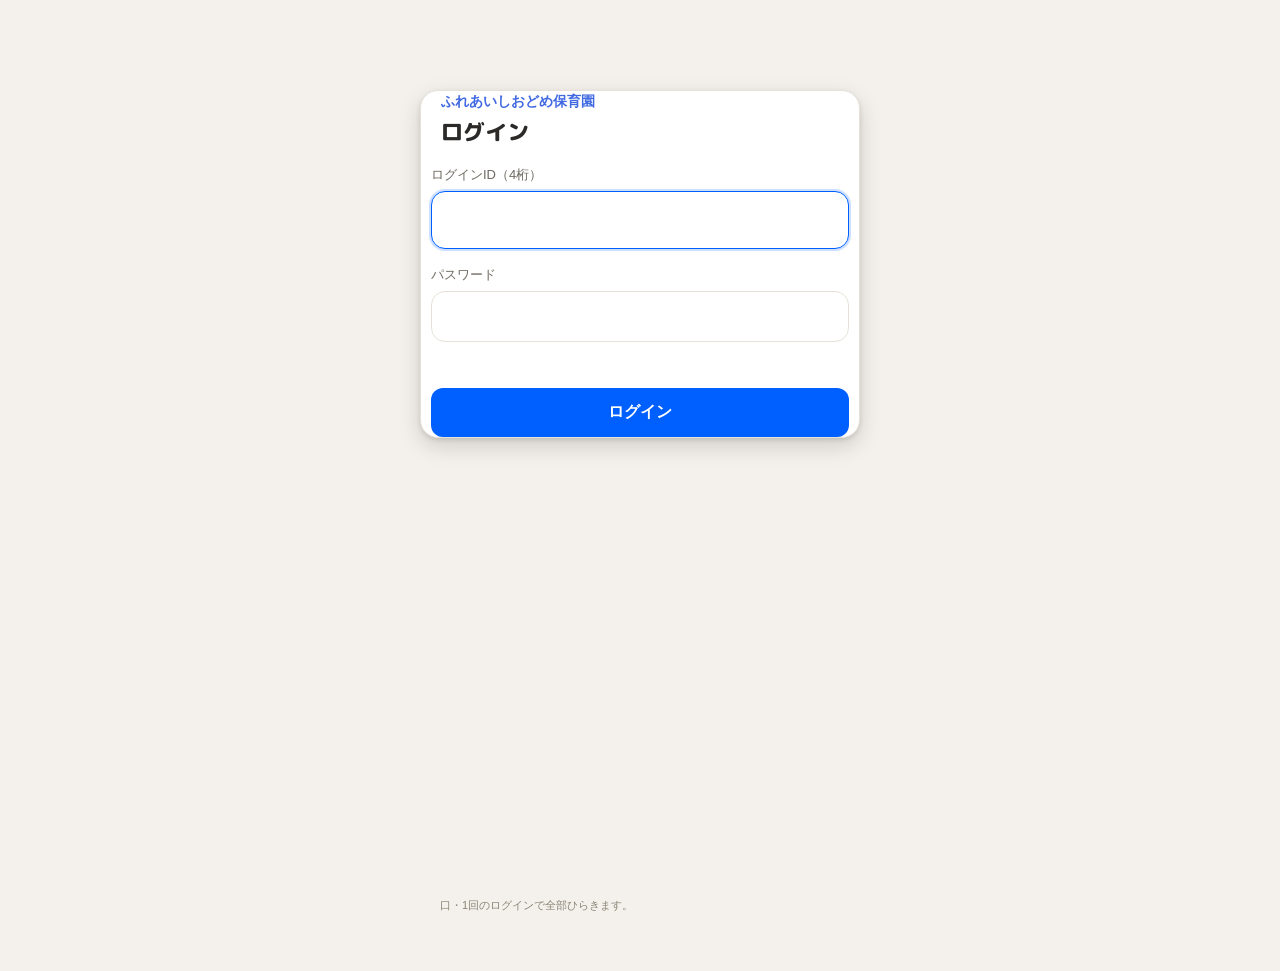
==== index.html @ f5407fd1 "ANSHIN KUN本番を11/10の状態に戻し、しおどめの葉・AIメンタルカウンセリングは試作版（shisaku.html）へ移す Co-Authored-By: Claude Opus 5.5 <" ====
<!doctype html>
<html lang="ja">
<head>
<meta charset="utf-8">
<meta name="viewport" content="width=device-width, initial-scale=1, viewport-fit=cover">
<title>職員ダッシュボード｜しおどめグループ</title>
<!-- ホーム画面アイコン「ANSHIN KUN」（2026-10-28）。manifestは使わない（?garden= 付きのURLのまま追加されるように） -->
<link rel="apple-touch-icon" href="icons/apple-touch-icon.png">
<link rel="icon" type="image/png" sizes="192x192" href="icons/icon-192.png">
<link rel="icon" type="image/png" sizes="32x32" href="icons/favicon-32.png">
<meta name="apple-mobile-web-app-title" content="ANSHIN KUN">
<meta name="application-name" content="ANSHIN KUN">
<!-- 通知・アイコンの未読数（2026-11-01）：共通版と同じ push-client.js。ふれあい（S09）は PUSH_GARDENS に入れるまで動かない -->
<script src="https://kimkat01.github.io/staff-dashboard/gardens.js"></script>
<script src="https://kimkat01.github.io/staff-dashboard/push-client.js"></script>
<script>try{ if(window.ShiodomePush && typeof findGarden==='function') ShiodomePush.head(findGarden('fureai_shiodome'), 'manifests/'); }catch(e){}</script>
<link rel="preconnect" href="https://fonts.googleapis.com">
<link rel="preconnect" href="https://fonts.gstatic.com" crossorigin>
<link href="https://fonts.googleapis.com/css2?family=Audiowide&family=M+PLUS+Rounded+1c:wght@500;700;800&display=swap" rel="stylesheet">
<style>
:root{
  --ink:#2b2a28; --ink-soft:#6f6a62; --line:#e7e2d9; --paper:#f4f1ec; --card:#ffffff;
  --brand:#1f7a6b; --brand-soft:#e2f0ec;
  --brand-blue:#4169e2; --brand-blue-d:#3355c6;
  --early:#e0863a; --early-bg:#fbe9d2; --early-ink:#8f5311;
  --mid:#2e9384;   --mid-bg:#d9efe9;   --mid-ink:#1b5c53;
  --late:#6a73c2;  --late-bg:#e3e4f6;  --late-ink:#3c4590;
  --train:#7c8698; --train-bg:#e7e9ed; --train-ink:#4b5462;
  --leave:#d1738c; --leave-bg:#f7e0e7; --leave-ink:#95394f;
  --off:#b8b0a3;   --off-bg:#efece5;   --off-ink:#8c8477;
  --gold:#c69a3e;  --gold-bg:#f4ead0;  --gold-ink:#856019;
  --sky:#3aa0e0;   --sky-bg:#cae9fb;   --sky-ink:#1c6ea3;
  --lav:#6a73c2;   --lav-bg:#d3defe;   --lav-ink:#3c4590;
  --sun:#c99a1f;   --sun-bg:#fef0c3;   --sun-ink:#8a6a10;
  --red:#d0574f;   --red-bg:#f7ddd8;   --red-ink:#8f322c;
  --shadow:0 2px 4px rgba(0,0,0,.10),0 8px 22px rgba(0,0,0,.15);
}
*{box-sizing:border-box}
html,body{margin:0}
body{font-family:"Hiragino Kaku Gothic ProN","Hiragino Sans","Yu Gothic",YuGothic,"Noto Sans JP",sans-serif;
  color:var(--ink);background:var(--paper);-webkit-font-smoothing:antialiased;line-height:1.55;}
.round{font-family:"M PLUS Rounded 1c",sans-serif;}
.wrap{max-width:440px;margin:0 auto;min-height:100vh;background:var(--paper);padding:0 0 40px;position:relative;}

header.topbar{position:sticky;top:0;z-index:20;background:#2A8CF4;color:#fff;
  display:flex;align-items:center;gap:10px;
  padding:calc(env(safe-area-inset-top,0px) + 15px) 16px 15px;}
.tb-title{flex:1;min-width:0;font-size:19px;font-weight:800;color:#fff;letter-spacing:.01em;
  white-space:nowrap;overflow:hidden;text-overflow:ellipsis;}
/* HOMEタイトルのロゴ「ANSHIN KUN」（Audiowide、2026-10-28）
   ・ANSHINを大きく、KUNを小さく、キャラクターの足元に文字の下端をそろえる */
.brand-logo{font-family:"Audiowide",sans-serif;font-weight:400;font-size:24px;letter-spacing:.02em;
  line-height:1;white-space:nowrap;display:block;position:relative;top:4px;}
#brandtxt:has(.brand-logo){align-self:stretch;display:flex;align-items:flex-end;overflow:visible;}
.brand-logo small{font-size:.62em;letter-spacing:.04em;margin-left:.06em;}

.tb-mascot{height:38px;width:auto;flex:0 0 auto;display:block;}
.tb-home{flex:0 0 auto;display:none;align-items:center;gap:5px;border:1.5px solid rgba(255,255,255,.8);
  background:transparent;color:#fff;font-size:12.5px;font-weight:800;padding:6px 12px 6px 9px;
  border-radius:999px;cursor:pointer;font-family:inherit;white-space:nowrap;}
.tb-home.on{display:inline-flex}
.tb-home:active{background:rgba(255,255,255,.16)}
.tb-home svg{width:16px;height:16px;flex:0 0 auto;}

.userbar{display:flex;align-items:center;gap:12px;width:100%;
  background:var(--card);border:0;border-bottom:1px solid var(--line);
  padding:13px 16px;cursor:pointer;text-align:left;box-shadow:0 2px 8px rgba(40,34,20,.04);}
.userbar .ub-av{width:44px;height:44px;border-radius:50%;background:var(--brand-blue);color:#fff;
  display:grid;place-items:center;font-weight:800;font-size:18px;flex:0 0 auto;}
.userbar .ub-who{flex:1;min-width:0}
.userbar .ub-n{font-size:17px;font-weight:800;line-height:1.2;}
.userbar .ub-p{font-size:11.5px;color:var(--ink-soft);margin-top:3px;font-variant-numeric:tabular-nums;}
.userbar .ub-chev{color:var(--off-ink);font-size:15px;flex:0 0 auto;}

main{padding:16px}

/* ---------- HOME ---------- */
.greet{margin:2px 2px 2px;}
.greet .hi{font-size:22px;font-weight:800;letter-spacing:.01em;}
.greet .sub{font-size:12.5px;color:var(--ink-soft);margin-top:1px;}
.todaycard{margin-top:12px;background:var(--card);border:1px solid var(--line);border-radius:16px;
  padding:12px 14px;box-shadow:var(--shadow);display:flex;align-items:center;gap:12px;cursor:pointer;}
.todaycard .tc-l{flex:1;min-width:0}
.todaycard .tc-k{font-size:11px;color:var(--ink-soft);font-weight:700}
.todaycard .tc-v{font-size:16px;font-weight:800;margin-top:1px}
.todaycard .tc-v .tm{font-size:12.5px;color:var(--ink-soft);font-weight:700;margin-left:6px;font-variant-numeric:tabular-nums}
.todaycard .tag{font-size:11px;font-weight:800;padding:4px 9px;border-radius:999px;white-space:nowrap}
.todaycard .go{color:var(--ink-soft);font-size:13px}
.todaycard .ev{font-size:11px;color:#155e51;font-weight:700;margin-top:3px}

.sec-label{font-size:11.5px;font-weight:800;color:var(--ink-soft);letter-spacing:.06em;margin:22px 2px 11px;}
.home-date-row{display:flex;align-items:center;justify-content:space-between;gap:10px;}
.home-links{display:flex;align-items:flex-start;gap:10px;}
.home-link{display:flex;flex-direction:column;align-items:center;gap:3px;text-decoration:none;cursor:pointer;-webkit-tap-highlight-color:transparent;}
.home-link .hl-ic{width:40px;height:40px;border-radius:10px;display:block;overflow:hidden;box-shadow:0 1px 4px rgba(0,0,0,.14);}
.home-link .hl-ic img{width:100%;height:100%;display:block;}
.home-link .hl-tx{font-size:10px;font-weight:800;color:var(--ink-soft);letter-spacing:0;line-height:1;}
.home-link:active .hl-ic{transform:scale(.94);}
.home-notice{margin:0 2px 14px;font-size:12.5px;font-weight:800;background:var(--brand-soft);color:#155e51;border-radius:10px;padding:9px 12px;}
#screen-omeyasu .oinfo{border:1px solid #dfe6f5;background:#f4f7ff;margin-bottom:14px;}
#screen-omeyasu .oinfo .oilead{font-size:14px;font-weight:800;color:var(--brand-blue);margin-bottom:6px;}
#screen-omeyasu .oinfo .oibody{font-size:13px;line-height:1.8;font-weight:700;color:var(--ink);white-space:pre-wrap;}
.home-date{font-size:19px;font-weight:800;color:var(--ink);letter-spacing:.01em;}
.grid{display:flex;flex-wrap:wrap;gap:11px;}
.tile{background:transparent;border:0;border-radius:18px;padding:0;
  box-shadow:var(--shadow);cursor:pointer;text-align:left;display:block;
  font-family:inherit;min-height:118px;transition:transform .12s ease;position:relative;
  width:calc(50% - 6px);}
.tile:active{transform:scale(.975)}
/* カード右上の点滅バッジ（2026-10-23：お知らせ=NEW、ドメボット=Update）。消すときは MENU の badge を外す */
.tile .flag.flag-blink{color:#fff;background:#e53935;font-size:10px;letter-spacing:.03em;animation:tbBlink 1.2s ease-in-out infinite;}
@keyframes tbBlink{0%,100%{opacity:1}50%{opacity:.25}}
@media (prefers-reduced-motion:reduce){.tile .flag.flag-blink{animation:none}}
.tile .tileclip{display:flex;flex-direction:column;width:100%;height:100%;
  border-radius:18px;overflow:hidden;background:var(--card);}
.tile .ictop{width:100%;height:82px;display:flex;align-items:center;justify-content:flex-start;padding-left:15px;flex:0 0 auto;}
.tile .ic{width:42px;height:42px;border-radius:13px;display:grid;place-items:center;}
.tile .ic.i-img{background:transparent}
.tile .ic img{width:40px;height:40px;object-fit:contain;}
.tile .ictop .ic.i-img{width:auto;height:auto;background:transparent}
.tile .ictop .ic.i-img img{width:65px;height:65px;object-fit:contain;}
.tile .ictop .ic.i-img.ic-lg{margin-left:-10px;}
.tile .ictop .ic.i-img.ic-lg img{width:78px;height:78px;object-fit:contain;}
.tile .ic svg{width:22px;height:22px;stroke-width:2;fill:none;stroke:currentColor;
  stroke-linecap:round;stroke-linejoin:round;}
.tile .tbody{padding:11px 13px 13px;display:flex;flex-direction:column;gap:9px;flex:1;}
.tile .tt{font-size:15px;font-weight:800;line-height:1.25;}
.tile .ds{font-size:11.5px;color:rgba(0,0,0,1);line-height:1.4;margin-top:-3px;}
.tile .flag{position:absolute;top:11px;right:11px;font-size:9.5px;font-weight:800;color:var(--brand);
  background:var(--brand-soft);padding:3px 7px;border-radius:999px;z-index:1;}
.tile .flag.flag-anpi{color:#fff;background:var(--red);}
.tile .flag.flag-pulse{color:#fff;background:var(--red);animation:omFlagPulse 1.3s ease-in-out infinite;}
@keyframes omFlagPulse{0%,100%{opacity:1;}50%{opacity:.35;}}

/* 安否確認：一番下・横2枚分の幅（薄型・横長） */
.tile-wide{width:100%;min-height:0;}
.tile-wide .tileclip{flex-direction:row;align-items:center;gap:14px;padding:14px 16px;}
.tile-wide .ictop{width:auto;height:auto;padding-left:0;flex:0 0 auto;}
.tile .ic.ic-anpi{width:auto;height:auto;background:transparent;border-radius:0;margin-left:-2px;}
.tile .ic.ic-anpi svg{width:56px;height:56px;stroke-width:1.8;}
.tile-wide .ic.ic-anpi svg{width:44px;height:44px;}
.tile-wide .tbody{padding:0;flex:1;gap:3px;}
.tile-wide .tt{font-size:16px;}
.tile-wide .ds{font-size:11.5px;margin-top:0;}
.tile-wide .wide-status{flex:0 0 auto;display:flex;align-items:center;gap:8px;}
.tile-wide .wide-chip{font-size:11px;font-weight:800;padding:4px 11px;border-radius:999px;white-space:nowrap;}
.tile-wide .wide-chip.on{background:var(--red-bg);color:var(--red-ink);}
.tile-wide .wide-chip.off{background:var(--off-bg);color:var(--off-ink);}
.tile-wide .wide-go{font-size:17px;color:var(--off-ink);line-height:1;}
.i-mid{background:var(--mid-bg);color:var(--mid)} .i-early{background:var(--early-bg);color:var(--early)}
.i-late{background:var(--late-bg);color:var(--late)} .i-brand{background:var(--brand-soft);color:var(--brand)}
.i-slate{background:var(--train-bg);color:var(--train)} .i-rose{background:var(--leave-bg);color:var(--leave)}
.i-gold{background:var(--gold-bg);color:var(--gold)}
.i-sky{background:var(--sky-bg);color:var(--sky)} .i-lav{background:var(--lav-bg);color:var(--lav)}
.i-sun{background:var(--sun-bg);color:var(--sun)}
.i-pink{background:#fce6ee;color:#c2557a} /* となりの保育室（薄いピンク） */
.i-red{background:var(--red-bg);color:var(--red)}
.i-red-soft{background:#f0d9d6;color:#a9685f}
.i-gray-soft{background:#e6e9ed;color:#767f8c}

/* 災害報告／コーポレートブック：最下段・控えめな2分割コンパクト行
   （滅多に使わないため、通常タイルより天地を大きく圧縮し、彩度も落としている） */
.tile-compact{min-height:0;}
.tile-compact .tileclip{flex-direction:row;align-items:center;gap:10px;padding:12px 13px;}
.tile-compact .ictop{width:auto;height:auto;padding-left:0;flex:0 0 auto;}
.tile-compact .ic{width:30px;height:30px;border-radius:10px;}
.tile-compact .ic svg{width:16px;height:16px;stroke-width:2;}
.tile-compact .tbody{padding:0;gap:0;flex:1;min-width:0;}
.tile-compact .tt{font-size:13px;line-height:1.3;}
.tile-compact .ds{display:none;}
.tile-compact .ictop .ic.i-img{width:30px;height:30px;}
.tile-compact .ictop .ic.i-img img{width:30px;height:30px;}

.soon{margin-top:20px;background:transparent;border:1px dashed var(--line);border-radius:16px;padding:13px 14px;}
.soon .k{font-size:11px;font-weight:800;color:var(--brand);}
.soon .v{font-size:12px;color:var(--ink-soft);margin-top:3px;line-height:1.5}

.foot{margin:22px 4px 0;font-size:11px;color:var(--off-ink);line-height:1.7;}
.foot b{color:var(--ink-soft)}

/* ---------- SHIFT (from prototype) ---------- */
.seg{display:flex;gap:4px;margin:0 0 4px;background:#eae6de;border-radius:13px;padding:4px;}
.seg button{flex:1;border:0;background:transparent;padding:9px 0;border-radius:10px;font-size:13.5px;
  font-weight:700;color:var(--ink-soft);cursor:pointer;font-family:inherit;}
.seg button.on{background:var(--card);color:var(--ink);box-shadow:var(--shadow);}
.sh-label{font-size:11.5px;font-weight:800;color:var(--ink-soft);letter-spacing:.06em;margin:22px 2px 9px;}
.today2{background:var(--card);border:1px solid var(--line);border-radius:20px;padding:16px 16px 14px;box-shadow:var(--shadow);margin-top:14px;}
.today2 .eyebrow{display:flex;align-items:center;justify-content:space-between;margin-bottom:4px;}
.today2 .date{font-size:13px;color:var(--ink-soft);font-weight:700;}
.today2 .dot{font-size:11px;font-weight:800;padding:3px 9px;border-radius:999px;}
.today2 .hl-row{display:flex;align-items:baseline;gap:9px;margin:1px 0 8px;}
.today2 .headline{font-size:24px;font-weight:800;margin:0;line-height:1;}
.today2 .time{font-size:13.5px;color:var(--ink-soft);font-weight:700;font-variant-numeric:tabular-nums;margin:0;}
.today2 .ev{margin-top:10px;font-size:12.5px;background:var(--brand-soft);color:#155e51;border-radius:10px;padding:7px 10px;font-weight:700;}
.today2 .kp-wrap{padding-top:8px;border-top:1px solid var(--line);display:flex;flex-direction:column;gap:6px;margin-top:8px;}
.today2 .kp-row{display:flex;align-items:center;justify-content:space-between;}
.today2 .kp-label{display:flex;align-items:center;gap:5px;font-size:12px;color:var(--ink);font-weight:700;}
.today2 .kp-btn{display:flex;align-items:center;gap:6px;border:1px solid var(--line);border-radius:999px;padding:3px 5px 3px 10px;background:#fff;font-family:inherit;cursor:pointer;}
.today2 .kp-btn .kp-txt{font-size:11.5px;font-weight:800;color:var(--off-ink);}
.today2 .kp-btn.on .kp-txt{color:var(--mid-ink);}
.today2 .kp-track{position:relative;width:30px;height:17px;border-radius:999px;background:var(--off-bg);transition:background .15s;}
.today2 .kp-btn.on .kp-track{background:var(--mid);}
.today2 .kp-dot{position:absolute;top:1.5px;left:1.5px;width:14px;height:14px;border-radius:50%;background:#fff;box-shadow:0 1px 2px rgba(0,0,0,.25);transition:left .15s;}
.today2 .kp-btn.on .kp-dot{left:14.5px;}
.today2 .kp-note{font-size:11px;color:var(--ink-soft);min-height:14px;margin-top:2px;}
.track{margin-top:14px}
.track .scale{display:flex;justify-content:space-between;font-size:10px;color:var(--off-ink);margin-bottom:4px;font-variant-numeric:tabular-nums;}
.track .rail{position:relative;height:10px;border-radius:999px;background:linear-gradient(90deg,#fbe9d2,#d9efe9 46%,#e3e4f6);}
.track .span{position:absolute;top:0;height:10px;border-radius:999px;opacity:.95;}
.track .cap{font-size:10.5px;color:var(--off-ink);margin-top:5px;text-align:center;}
.week{display:flex;flex-direction:column;gap:7px;}
.day{display:flex;align-items:center;gap:12px;background:var(--card);border:1px solid var(--line);border-radius:14px;padding:10px 13px;box-shadow:var(--shadow);}
.day.now{border-color:var(--brand);box-shadow:0 0 0 2px var(--brand-soft),var(--shadow);}
.day.out{opacity:.5;background:transparent;box-shadow:none;border-style:dashed;}
.day .dcol{width:44px;flex:0 0 auto;text-align:center;}
.day .dcol .d{font-size:18px;font-weight:800;line-height:1.1;}
.day .dcol .w{font-size:10.5px;color:var(--ink-soft);font-weight:700;}
.day .dcol .w.sat{color:#3d7fb0}.day .dcol .w.sun{color:#c46}
.badge{flex:1;min-width:0;display:flex;align-items:center;gap:8px;}
.pill{font-size:12.5px;font-weight:800;padding:5px 10px;border-radius:9px;white-space:nowrap;}
.badge .tm{font-size:12px;color:var(--ink-soft);font-weight:700;font-variant-numeric:tabular-nums;}
.ev2{font-size:10px;color:var(--brand);font-weight:700;margin-top:2px;}
.mutedrow{font-size:12px;color:var(--off-ink);font-weight:700}
/* 給食・駐車場の1ヶ月一覧（2026-10-08） */
.kph-nav{display:flex;align-items:center;justify-content:space-between;gap:8px;margin:10px 0 8px;}
.kph-nav button{border:1px solid var(--line);background:var(--card);border-radius:10px;width:40px;height:36px;font-size:16px;cursor:pointer;color:var(--ink);font-family:inherit;}
.kph-nav button:disabled{opacity:.35;cursor:default;}
.kph-ttl{text-align:center;font-weight:800;font-size:15px;line-height:1.3;}
.kph-ttl small{display:block;font-size:12px;color:var(--ink-soft);font-weight:700;}
.kph-sum{display:grid;grid-template-columns:1fr 1fr;gap:8px;margin:0 0 10px;}
.kph-sum div{background:var(--card);border-radius:14px;box-shadow:var(--shadow);padding:10px 12px;text-align:center;}
.kph-sum b{display:block;font-size:24px;line-height:1.2;color:var(--ink);}
.kph-sum span{font-size:12px;color:var(--ink-soft);font-weight:700;}
.kph-tbl{width:100%;border-collapse:collapse;background:var(--card);border-radius:14px;overflow:hidden;box-shadow:var(--shadow);font-size:14px;}
.kph-tbl th{background:#f3efe8;font-size:12px;color:var(--ink-soft);font-weight:800;padding:7px 4px;}
.kph-tbl td{border-top:1px solid var(--line);padding:7px 4px;text-align:center;}
.kph-tbl td.d{text-align:left;padding-left:12px;font-weight:700;white-space:nowrap;}
.kph-tbl td.d .sat{color:#2f6fd6}.kph-tbl td.d .sun{color:#d64b4b}
.kph-tbl tr.now td{background:#fff8e6;}
.kph-tbl tr.fut td{color:var(--off-ink);}
.kph-on{display:inline-block;min-width:54px;padding:2px 8px;border-radius:999px;background:var(--mid-bg);color:var(--mid-ink);font-weight:800;font-size:13px;}
.kph-off{color:var(--off);font-weight:700;}
.kph-ed{min-width:72px;min-height:36px;padding:4px 8px;border-radius:999px;border:1.5px solid var(--line);background:#fff;color:var(--off-ink);font-weight:800;font-size:13px;cursor:pointer;font-family:inherit;}
.kph-ed.on{background:var(--mid-bg);border-color:var(--mid);color:var(--mid-ink);}
.kph-note{font-size:12px;color:var(--ink-soft);line-height:1.6;margin:10px 2px 4px;}
.kph-msg{padding:24px 10px;text-align:center;color:var(--ink-soft);font-size:14px;line-height:1.7;}
.kph-msg button{margin-top:8px;border:1px solid var(--line);background:var(--card);border-radius:10px;padding:8px 14px;font-family:inherit;font-size:14px;cursor:pointer;}
.more{width:100%;margin-top:12px;border:1px dashed var(--line);background:transparent;border-radius:13px;padding:11px;font-size:13px;font-weight:700;color:var(--ink-soft);cursor:pointer;font-family:inherit;}
.legend{display:flex;flex-wrap:wrap;gap:6px 12px;margin:2px 2px 12px;}
.legend span{display:inline-flex;align-items:center;gap:5px;font-size:11px;color:var(--ink-soft);font-weight:700;}
.legend i{width:11px;height:11px;border-radius:4px;display:inline-block;}
.gridwrap{border:1px solid var(--line);border-radius:16px;overflow:hidden;background:var(--card);box-shadow:var(--shadow);}
.gridscroll{overflow-x:auto;-webkit-overflow-scrolling:touch;}
table.sg{border-collapse:separate;border-spacing:0;font-size:11px;}
table.sg th,table.sg td{padding:0;}
table.sg thead th{position:sticky;top:0;background:#f6f3ee;z-index:2;height:34px;min-width:34px;border-bottom:1px solid var(--line);font-weight:800;color:var(--ink-soft);font-variant-numeric:tabular-nums;}
table.sg thead th .wk{display:block;font-size:9px;font-weight:700;color:var(--off-ink)}
table.sg thead th.sun,table.sg tbody td.sun{background:#fbf3f3}
table.sg thead th.now,table.sg tbody td.now{background:var(--brand-soft) !important;}
table.sg thead th.now{color:var(--brand)}
.namecol{position:sticky;left:0;z-index:3;background:var(--card);border-right:1px solid var(--line);text-align:left;padding:0 10px !important;min-width:78px;max-width:78px;font-weight:700;font-size:11.5px;white-space:nowrap;overflow:hidden;text-overflow:ellipsis;}
thead .namecol{z-index:4;background:#f6f3ee;}
tbody tr{height:32px}
tbody td{text-align:center;border-bottom:1px solid #f1ede6;border-right:1px solid #f5f1ea;}
tbody td .c{display:block;height:100%;line-height:32px;font-weight:800;font-size:10px;}
.cell-early{background:var(--early-bg);color:var(--early-ink)}.cell-mid{background:var(--mid-bg);color:var(--mid-ink)}
.cell-late{background:var(--late-bg);color:var(--late-ink)}.cell-train{background:var(--train-bg);color:var(--train-ink)}
.cell-leave{background:var(--leave-bg);color:var(--leave-ink)}.cell-off{color:var(--off);font-weight:700}
tbody tr.me td{outline:2px solid var(--brand);outline-offset:-2px}
tbody tr.me .namecol{color:var(--brand)}

/* ---------- STUB ---------- */
.stub{background:var(--card);border:1px solid var(--line);border-radius:20px;box-shadow:var(--shadow);
  padding:30px 22px;text-align:center;margin-top:14px;}
.stub .ic{width:56px;height:56px;border-radius:17px;display:grid;place-items:center;margin:0 auto 14px;}
.stub .ic.i-img{background:transparent}
.stub .ic img{width:54px;height:54px;object-fit:contain;}
.stub .ic svg{width:28px;height:28px;stroke-width:2;fill:none;stroke:currentColor;stroke-linecap:round;stroke-linejoin:round;}
.stub h2{font-size:19px;font-weight:800;margin:0 0 6px}
.stub p{font-size:13px;color:var(--ink-soft);margin:0;line-height:1.6}
.stub .back{margin-top:18px;border:0;background:var(--brand);color:#fff;font-weight:800;font-size:14px;
  padding:11px 20px;border-radius:12px;cursor:pointer;font-family:inherit}

/* ---------- shift login screen ---------- */
.login{padding:6px 2px 24px;}
.login-card{background:var(--card);border:1px solid var(--line);border-radius:18px;box-shadow:var(--shadow);
  padding:18px 10px 10px;max-width:440px;margin:8px auto;}
.login-fac{font-size:14px;font-weight:800;color:var(--brand-blue);margin:0 10px;}
.login-card h2{margin:2px 10px 2px;font-size:22px;font-weight:800;}
.login-hint{margin:0 10px 12px;font-size:12.5px;color:var(--ink-soft);}

/* ---------- login sheet ---------- */
.sheet-bg{position:fixed;inset:0;background:rgba(30,26,20,.38);z-index:40;display:none;}
.sheet-bg.on{display:block}
.sheet{position:fixed;left:0;right:0;bottom:0;z-index:50;max-width:440px;margin:0 auto;background:var(--paper);
  border-radius:22px 22px 0 0;padding:8px 0 24px;transform:translateY(100%);
  transition:transform .26s cubic-bezier(.2,.8,.2,1);max-height:80vh;display:flex;flex-direction:column;}
.sheet.on{transform:translateY(0)}
.grab{width:38px;height:4px;border-radius:999px;background:#d8d2c7;margin:8px auto 6px;}
.stepnote{margin:0 20px 8px;font-size:11px;color:var(--brand);font-weight:800}
.sheet h3{margin:4px 20px 2px;font-size:16px;font-weight:800;}
.sheet .hint{margin:0 20px 10px;font-size:12px;color:var(--ink-soft);}
.namelist{overflow-y:auto;padding:0 12px}
.namelist button{width:100%;text-align:left;border:0;background:transparent;border-radius:12px;padding:12px;
  font-size:15px;font-weight:700;color:var(--ink);cursor:pointer;font-family:inherit;display:flex;align-items:center;gap:11px;}
.namelist button:hover{background:#eae6de}
.namelist button.sel{background:var(--brand-soft);color:#155e51}
.namelist .av{width:30px;height:30px;border-radius:9px;background:#e7e2d9;color:var(--ink-soft);display:grid;place-items:center;font-weight:800;font-size:13px;flex:0 0 auto}
.namelist button.sel .av{background:var(--brand);color:#fff}
@media (prefers-reduced-motion:reduce){.sheet{transition:none}.tile{transition:none}}
/* ===== 目安箱（型B・内蔵） ===== */
#screen-omeyasu .owrap{max-width:440px;margin:0 auto;padding:16px;}
#screen-omeyasu .ocard{background:var(--card);border:1px solid var(--line);border-radius:14px;padding:16px;margin-bottom:14px;box-shadow:var(--shadow);}
#screen-omeyasu .osafe{border:1px solid #cfe8d8;background:#f2fbf6;}
#screen-omeyasu .osafe .olead{font-size:15px;font-weight:800;color:#1e824c;margin-bottom:6px;}
#screen-omeyasu .osafe .obody{font-size:13px;line-height:1.8;color:var(--ink);font-weight:700;}
#screen-omeyasu .osafe .obody b{font-weight:700;}
#screen-omeyasu .otabs{display:flex;gap:8px;margin-bottom:14px;}
#screen-omeyasu .otabs button{flex:1;padding:12px;border:1px solid var(--line);background:#fff;color:var(--ink-soft);border-radius:10px;font-size:15px;font-weight:700;cursor:pointer;font-family:inherit;}
#screen-omeyasu .otabs button.on{background:var(--brand-blue);color:#fff;border-color:var(--brand-blue);}
#screen-omeyasu label{display:block;font-size:13px;font-weight:700;margin:0 0 6px;}
#screen-omeyasu select,#screen-omeyasu textarea,#screen-omeyasu input[type=text]{width:100%;padding:12px;border:1px solid var(--line);border-radius:10px;font-size:15px;font-family:inherit;background:#fff;color:var(--ink);}
#screen-omeyasu textarea{min-height:140px;resize:vertical;line-height:1.6;}
#screen-omeyasu .ofield{margin-bottom:14px;}
#screen-omeyasu .obtn{width:100%;padding:14px;border:none;border-radius:12px;background:var(--brand-blue);color:#fff;font-size:16px;font-weight:800;cursor:pointer;font-family:inherit;}
#screen-omeyasu .obtn:active{background:var(--brand-blue-d);}
#screen-omeyasu .obtn[disabled]{opacity:.5;}
#screen-omeyasu .omsg{font-size:13px;margin-top:10px;min-height:18px;}
#screen-omeyasu .omsg.err{color:#c0392b;}
#screen-omeyasu .omsg.ok{color:#1e824c;}
#screen-omeyasu .ohidden{display:none;}
#screen-omeyasu .ocode-box{text-align:center;padding:18px;}
#screen-omeyasu .ocode-note{font-size:13px;color:var(--ink-soft);line-height:1.7;font-weight:700;}
/* ===== 職員紹介制度（実名リファラル・UIのみ / 送信先は後日設定 RF_SUBMIT_URL） ===== */
#screen-referral .rwrap{max-width:440px;margin:0 auto;padding:16px;}
#screen-referral .rcard{background:var(--card);border:1px solid var(--line);border-radius:14px;padding:16px;margin-bottom:14px;box-shadow:var(--shadow);}
#screen-referral .rintro{border:1px solid #cfe6e1;background:#f1f8f6;}
#screen-referral .rintro .rlead{font-size:15px;font-weight:800;color:var(--brand);margin-bottom:6px;}
#screen-referral .rintro .rbody{font-size:13px;line-height:1.8;color:var(--ink);}
#screen-referral .rintro .rbody b{color:var(--brand);}
#screen-referral .rident{display:flex;flex-wrap:wrap;gap:4px 14px;font-size:13px;color:var(--ink-soft);background:#f6f8ff;border:1px solid #dfe6f5;border-radius:10px;padding:10px 12px;margin-bottom:14px;}
#screen-referral .rident b{color:var(--ink);}
#screen-referral label{display:block;font-size:13px;font-weight:700;margin:0 0 6px;}
#screen-referral input[type=text],#screen-referral textarea,#screen-referral select{width:100%;padding:12px;border:1px solid var(--line);border-radius:10px;font-size:15px;font-family:inherit;background:#fff;color:var(--ink);}
#screen-referral textarea{min-height:80px;resize:vertical;line-height:1.6;}
#screen-referral .rfield{margin-bottom:14px;}
#screen-referral .rreq{color:#c0392b;font-size:12px;font-weight:700;margin-left:4px;}
#screen-referral .rhint{font-size:12px;color:var(--ink-soft);margin-top:4px;}
#screen-referral .rcheck{display:flex;gap:8px;align-items:flex-start;font-size:13px;line-height:1.6;color:var(--ink);margin-bottom:14px;}
#screen-referral .rcheck input{margin-top:3px;flex:0 0 auto;width:auto;}
#screen-referral .rbtn{width:100%;padding:14px;border:none;border-radius:12px;background:var(--brand-blue);color:#fff;font-size:16px;font-weight:800;cursor:pointer;font-family:inherit;}
#screen-referral .rbtn:active{background:var(--brand-blue-d);}
#screen-referral .rbtn[disabled]{opacity:.5;}
#screen-referral .rmsg{font-size:13px;margin-top:10px;min-height:18px;line-height:1.6;}
#screen-referral .rmsg.err{color:#c0392b;}
#screen-referral .rmsg.ok{color:var(--brand);}
#screen-referral .rhidden{display:none;}
#screen-referral .rdone{text-align:center;border:1px solid #cfe6e1;background:#f1f8f6;}
#screen-referral .rdone h3{margin:0 0 8px;color:var(--brand);font-size:16px;}
#screen-referral .rdone p{font-size:13px;color:var(--ink-soft);line-height:1.7;margin:0 0 12px;}
/* ===== となりの保育室（2026-10-15・職員紹介制度の後継カード）接頭辞 tn =====
   各園の保育・環境づくり・手作り玩具・製作・あそびの様子を「のぞきに行く」閲覧ツール。
   コメント欄なし（園同士で直接やりとりしない方針）。リアクションは一方向の「まねしたい」のみ。 */
#screen-tonari .tnwrap{max-width:440px;margin:0 auto;}
#screen-tonari .tnhidden{display:none;}
#screen-tonari .tnback{display:flex;align-items:center;gap:8px;background:var(--card);border:0;border-bottom:1px solid var(--line);padding:12px 14px;font-size:15px;font-weight:800;color:var(--ink);cursor:pointer;width:100%;font-family:inherit;text-align:left;}
#screen-tonari .tnback svg{width:18px;height:18px;fill:none;stroke:currentColor;stroke-width:2.4;stroke-linecap:round;stroke-linejoin:round;flex:0 0 auto;}
#screen-tonari .tnlead{font-size:20px;font-weight:800;line-height:1.5;margin:4px 2px 0;}
#screen-tonari .tnsub{font-size:13px;color:var(--ink-soft);line-height:1.7;margin:6px 2px 0;}
#screen-tonari .tnsearch{display:flex;align-items:center;gap:8px;margin-top:14px;height:46px;padding:0 14px;background:var(--card);border:1px solid var(--line);border-radius:12px;}
#screen-tonari .tnsearch svg{width:18px;height:18px;fill:none;stroke:var(--ink-soft);stroke-width:2;stroke-linecap:round;flex:0 0 auto;}
#screen-tonari .tnsearch input{flex:1;min-width:0;border:0;outline:0;font-size:15px;font-family:inherit;background:transparent;color:var(--ink);}
#screen-tonari .tnflabel{font-size:12px;font-weight:800;color:var(--ink-soft);margin:14px 2px 6px;}
#screen-tonari .tnchips{display:flex;gap:8px;overflow-x:auto;padding:0 2px 4px;-webkit-overflow-scrolling:touch;}
#screen-tonari .tnchip{flex:0 0 auto;height:36px;padding:0 14px;border-radius:18px;border:1px solid var(--line);background:var(--card);color:var(--ink);font-size:13px;font-weight:700;font-family:inherit;cursor:pointer;}
#screen-tonari .tnchip.on{background:var(--ink);border-color:var(--ink);color:#fff;}
#screen-tonari .tnsec{display:flex;align-items:baseline;justify-content:space-between;margin:24px 2px 10px;}
#screen-tonari .tnsec h3{margin:0;font-size:17px;font-weight:800;}
#screen-tonari .tnsec span{font-size:12px;color:var(--ink-soft);}
#screen-tonari .tnpick{display:block;width:100%;padding:0;text-align:left;background:var(--card);border:1px solid var(--line);border-radius:16px;overflow:hidden;box-shadow:var(--shadow);cursor:pointer;font-family:inherit;color:var(--ink);}
#screen-tonari .tnpick .tncover{height:180px;}
#screen-tonari .tnpick .tnpbody{padding:12px 14px 14px;}
#screen-tonari .tnpick .tnttl{font-size:17px;font-weight:800;line-height:1.55;margin-top:8px;}
#screen-tonari .tncover{display:flex;align-items:center;justify-content:center;flex-direction:column;gap:6px;background:var(--sun-bg);color:var(--sun-ink);font-size:12px;font-weight:700;}
#screen-tonari .tncover svg{width:34px;height:34px;fill:none;stroke:currentColor;stroke-width:1.6;stroke-linecap:round;stroke-linejoin:round;}
#screen-tonari .tncover img{width:100%;height:100%;object-fit:cover;display:block;}
#screen-tonari .tncover.has-img{background:#000;}
#screen-tonari .tntags{display:flex;gap:6px;flex-wrap:wrap;align-items:center;}
#screen-tonari .tnage{font-size:12px;font-weight:800;color:var(--lav-ink);background:var(--lav-bg);padding:2px 9px;border-radius:10px;}
#screen-tonari .tncat{font-size:12px;font-weight:800;color:var(--train-ink);background:var(--train-bg);padding:2px 9px;border-radius:10px;}
#screen-tonari .tnhash{font-size:12px;color:var(--ink-soft);}
#screen-tonari .tnmeta{display:flex;justify-content:space-between;align-items:center;gap:8px;margin-top:8px;font-size:12.5px;color:var(--ink-soft);}
#screen-tonari .tnmeta .tnmine{color:var(--early-ink);font-weight:800;}
#screen-tonari .tnlist{display:flex;flex-direction:column;gap:10px;}
#screen-tonari .tnrow{display:flex;gap:12px;width:100%;padding:12px;text-align:left;background:var(--card);border:1px solid var(--line);border-radius:14px;cursor:pointer;font-family:inherit;color:var(--ink);}
#screen-tonari .tnrow .tncover{flex:0 0 84px;height:84px;border-radius:10px;overflow:hidden;}
#screen-tonari .tnrow .tncover svg{width:26px;height:26px;}
#screen-tonari .tnrow .tnrb{flex:1;min-width:0;display:flex;flex-direction:column;gap:5px;}
#screen-tonari .tnrow .tnttl{font-size:15px;font-weight:800;line-height:1.5;}
#screen-tonari .tnrow .tnmeta{margin-top:0;font-size:12px;}
#screen-tonari .tnempty{padding:22px 16px;text-align:center;font-size:13px;line-height:1.8;color:var(--ink-soft);background:var(--card);border:1px dashed var(--line);border-radius:14px;}
#screen-tonari .tngrid{display:grid;grid-template-columns:repeat(2,minmax(0,1fr));gap:8px;}
#screen-tonari .tngarden{display:flex;flex-direction:column;gap:2px;padding:12px;min-height:56px;text-align:left;background:var(--card);border:1px solid var(--line);border-radius:12px;cursor:pointer;font-family:inherit;color:var(--ink);}
#screen-tonari .tngarden b{font-size:14px;}
#screen-tonari .tngarden span{font-size:12px;color:var(--ink-soft);}
#screen-tonari .tnnote{margin:24px 2px 0;font-size:12px;line-height:1.7;color:var(--ink-soft);text-align:center;}
/* 記事 */
#screen-tonari .tnart .tncover{height:220px;}
#screen-tonari .tnart .tnab{padding:16px 18px 8px;background:var(--card);}
#screen-tonari .tnart h2{margin:10px 0 0;font-size:21px;font-weight:800;line-height:1.5;}
#screen-tonari .tnby{display:flex;align-items:center;gap:10px;margin-top:12px;min-height:44px;padding:0;background:transparent;border:0;cursor:pointer;font-family:inherit;color:var(--ink);text-align:left;}
#screen-tonari .tnby .tnav{width:40px;height:40px;border-radius:50%;background:var(--brand-blue);color:#fff;display:grid;place-items:center;font-weight:800;font-size:15px;flex:0 0 auto;}
#screen-tonari .tnby b{display:block;font-size:14px;}
#screen-tonari .tnby small{display:block;font-size:12px;color:var(--ink-soft);}
#screen-tonari .tnart p{margin:12px 0 0;font-size:15px;line-height:1.9;}
#screen-tonari .tnart h4{margin:26px 0 0;padding-bottom:6px;border-bottom:2px solid var(--ink);font-size:16px;font-weight:800;}
#screen-tonari .tnart ul{margin:10px 0 0;padding-left:20px;font-size:15px;line-height:1.9;}
#screen-tonari .tneff{margin-top:10px;padding:12px 14px;background:var(--paper);border:1px solid var(--line);border-radius:12px;}
#screen-tonari .tneff b{display:block;font-size:15px;color:var(--lav-ink);}
#screen-tonari .tneff div{margin-top:4px;font-size:14px;line-height:1.8;}
#screen-tonari .tntips{margin-top:26px;padding:14px 16px;background:var(--early-bg);border-radius:14px;}
#screen-tonari .tntips b{display:block;font-size:15px;color:var(--early-ink);}
#screen-tonari .tntips ul{margin-top:6px;}
#screen-tonari .tnlike{display:flex;align-items:center;justify-content:center;gap:8px;width:100%;height:52px;margin-top:24px;border-radius:14px;border:1.5px solid var(--early-ink);background:var(--card);color:var(--early-ink);font-size:15px;font-weight:800;font-family:inherit;cursor:pointer;}
#screen-tonari .tnlike svg{width:20px;height:20px;fill:none;stroke:currentColor;stroke-width:2;stroke-linejoin:round;}
#screen-tonari .tnlike.on{background:var(--early-ink);color:#fff;}
#screen-tonari .tnlike.on svg{fill:currentColor;}
#screen-tonari .tnnocom{margin:10px 0 0;font-size:12px;color:var(--ink-soft);text-align:center;}
/* 各園のインスタを見る（2026-11-01）：投稿URLを貼らなくても、各園の公式アカウントへ直接飛べるボタン */
#screen-tonari .tnacct{display:grid;grid-template-columns:repeat(2,minmax(0,1fr));gap:8px;}
#screen-tonari .tnacct a{display:flex;align-items:center;gap:10px;min-height:56px;padding:9px 10px;background:var(--card);border:1px solid var(--line);border-radius:12px;color:var(--ink);text-decoration:none;}
#screen-tonari .tnacct a .tnaci{flex:0 0 34px;width:34px;height:34px;border-radius:10px;display:grid;place-items:center;color:#fff;background:linear-gradient(45deg,#f9b44a,#ee4d6f 50%,#a35bd8);}
#screen-tonari .tnacct a .tnaci svg{width:20px;height:20px;fill:none;stroke:currentColor;stroke-width:2;}
#screen-tonari .tnacct a span.tnact{min-width:0;display:flex;flex-direction:column;}
#screen-tonari .tnacct a b{font-size:14px;line-height:1.35;}
#screen-tonari .tnacct a small{font-size:12px;color:var(--ink-soft);overflow:hidden;text-overflow:ellipsis;white-space:nowrap;}
#screen-tonari .tnacct a.tnmyg{border:1.5px solid #ee4d6f;}
#screen-tonari .tnacct a.tnmyg b::after{content:'自園';margin-left:5px;padding:0 6px;border-radius:8px;font-size:11px;font-weight:800;color:#c2335a;background:#fde4ea;}
#screen-tonari .tnacctnote{margin:8px 2px 0;font-size:12px;line-height:1.6;color:var(--ink-soft);}
/* 各園のインスタから（2026-10-16） */
#screen-tonari .tnig{display:flex;gap:10px;overflow-x:auto;padding:0 2px 4px;-webkit-overflow-scrolling:touch;scrollbar-width:none;}
#screen-tonari .tnig::-webkit-scrollbar{display:none;}
/* 見出しを2行に・横スクロールのバー（2026-10-23） */
#screen-tonari .tnsec.tnsec2{flex-direction:column;align-items:flex-start;justify-content:flex-start;gap:2px;}
#screen-tonari .tnigbar{position:relative;height:6px;margin:8px 2px 0;border-radius:3px;background:var(--line);overflow:hidden;}
#screen-tonari .tnigbar i{position:absolute;top:0;left:0;height:100%;width:30%;border-radius:3px;background:var(--ink-soft);}
#screen-tonari .tnigbar.tnoff{display:none;}
#screen-tonari .tnigc b .tnigd{font-weight:400;color:var(--ink-soft);margin-left:4px;}
#screen-tonari .tnigc{flex:0 0 140px;display:flex;flex-direction:column;gap:4px;padding:0;text-align:left;background:transparent;border:0;cursor:pointer;font-family:inherit;color:var(--ink);}
#screen-tonari .tnigt{position:relative;width:140px;height:140px;border-radius:12px;overflow:hidden;display:flex;align-items:center;justify-content:center;flex-direction:column;gap:6px;background:var(--sun-bg);color:var(--sun-ink);font-size:12px;font-weight:700;}
#screen-tonari .tnigt img{width:100%;height:100%;object-fit:cover;display:block;}
/* 写真の自動表示（2026-10-21）：インスタ公式の埋め込みページを縮小し、上の見出し部分を隠して写真だけを見せる */
#screen-tonari .tnigt .tnigph{position:absolute;inset:0;display:flex;align-items:center;justify-content:center;flex-direction:column;gap:6px;}
#screen-tonari .tnigt iframe{position:absolute;left:0;top:-24px;width:326px;height:520px;border:0;transform:scale(.4295);transform-origin:0 0;pointer-events:none;background:transparent;}
#screen-tonari .tnigt svg{width:30px;height:30px;fill:none;stroke:currentColor;stroke-width:1.8;}
#screen-tonari .tnigt .tnigb{position:absolute;top:7px;right:7px;width:26px;height:26px;border-radius:50%;background:rgba(31,36,48,.6);color:#fff;display:grid;place-items:center;}
#screen-tonari .tnigt .tnigb svg{width:15px;height:15px;stroke-width:2;}
#screen-tonari .tnigc b{font-size:13px;}
#screen-tonari .tnigc small{font-size:12px;color:var(--ink-soft);line-height:1.4;}
#screen-tonari .tnigview{padding:14px 16px 4px;background:var(--card);}
#screen-tonari .tnigembed{margin-top:14px;min-height:200px;}
#screen-tonari .tnigembed .instagram-media{margin:0 auto !important;min-width:0 !important;width:100% !important;max-width:540px !important;}
#screen-tonari .tnigload{padding:28px 16px;text-align:center;font-size:13px;color:var(--ink-soft);background:var(--paper);border:1px solid var(--line);border-radius:12px;}
#screen-tonari .tnone{margin-top:16px;padding:14px 16px;background:var(--early-bg);border-radius:14px;}
#screen-tonari .tnone b{display:block;font-size:15px;color:var(--early-ink);}
#screen-tonari .tnone p{margin:6px 0 0;font-size:15px;line-height:1.85;}
#screen-tonari .tnigopen{display:flex;align-items:center;justify-content:center;gap:6px;width:100%;min-height:48px;margin-top:10px;border-radius:14px;border:1px solid var(--line);background:var(--card);color:var(--ink);font-size:14px;font-weight:700;text-decoration:none;}
#screen-tonari .tnigopen svg{width:16px;height:16px;fill:none;stroke:currentColor;stroke-width:2;stroke-linecap:round;stroke-linejoin:round;}
/* インスタ投稿画面（2026-10-16） */
#screen-tonari .tnigadd{display:flex;align-items:center;justify-content:center;gap:8px;width:100%;min-height:46px;margin-top:10px;border-radius:12px;border:1.5px dashed var(--ink-soft);background:var(--card);color:var(--ink);font-size:14px;font-weight:700;font-family:inherit;cursor:pointer;}
#screen-tonari .tnigadd svg{width:18px;height:18px;fill:none;stroke:currentColor;stroke-width:2;stroke-linecap:round;}
#screen-tonari .tnform{padding:16px 16px 28px;display:flex;flex-direction:column;gap:20px;}
#screen-tonari .tninfo{padding:12px 14px;background:var(--lav-bg);color:var(--lav-ink);border-radius:12px;font-size:13px;line-height:1.75;}
#screen-tonari .tninfo b{display:block;font-size:15px;}
#screen-tonari .tnfl{font-size:14px;font-weight:800;margin-bottom:8px;display:block;}
#screen-tonari .tnfl small{font-size:12px;font-weight:400;color:var(--ink-soft);margin-left:4px;}
#screen-tonari .tnfl em{font-style:normal;font-size:12px;color:var(--early-ink);margin-left:4px;}
#screen-tonari .tnin{width:100%;box-sizing:border-box;height:48px;padding:0 12px;border:1px solid var(--line);border-radius:10px;font-size:16px;font-family:inherit;background:var(--card);color:var(--ink);}
#screen-tonari textarea.tnin{height:auto;padding:10px 12px;line-height:1.7;resize:vertical;}
#screen-tonari .tnurl{display:flex;gap:8px;}
#screen-tonari .tnurl .tnin{flex:1;min-width:0;}
#screen-tonari .tnsub2{flex:0 0 auto;height:48px;padding:0 14px;border:1px solid var(--ink);border-radius:10px;background:var(--card);color:var(--ink);font-size:14px;font-weight:700;font-family:inherit;cursor:pointer;}
#screen-tonari .tnhelp{margin:6px 0 0;font-size:12px;color:var(--ink-soft);line-height:1.6;}
#screen-tonari .tnfchips{display:flex;flex-wrap:wrap;gap:8px;}
#screen-tonari .tnfchips .tnchip{height:44px;}
#screen-tonari .tnerr{font-size:13px;color:#b42318;font-weight:700;line-height:1.6;}
#screen-tonari .tnsubmit{width:100%;height:52px;border:0;border-radius:14px;background:var(--ink);color:#fff;font-size:16px;font-weight:800;font-family:inherit;cursor:pointer;}
#screen-tonari .tnsubmit:disabled{opacity:.5;cursor:default;}
#screen-tonari .tndel{display:block;width:100%;min-height:44px;margin-top:14px;border:0;background:transparent;color:#b42318;font-size:13px;font-weight:700;font-family:inherit;cursor:pointer;text-decoration:underline;}
/* 園のページ */
#screen-tonari .tngh{padding:18px 18px 6px;}
#screen-tonari .tngh h2{margin:0;font-size:21px;font-weight:800;}
#screen-tonari .tngh p{margin:4px 0 0;font-size:13px;color:var(--ink-soft);}
#screen-tonari .tnpad{padding:0 16px 16px;}
/* ===== お知らせ（X風タイムライン・接頭辞 n/ns・アクセント=--late） ===== */
#screen-news .nswrap{max-width:440px;margin:0 auto;}
#screen-news .nstabs{display:flex;border-bottom:1px solid var(--line);background:var(--card);}
#screen-news .nstabs button{flex:1;padding:13px 0;border:0;background:transparent;color:var(--ink-soft);font-size:14px;font-weight:700;cursor:pointer;font-family:inherit;position:relative;}
#screen-news .nstabs button.on{color:var(--ink);}
#screen-news .nstabs button.on::after{content:"";position:absolute;left:50%;transform:translateX(-50%);bottom:0;width:46px;height:3px;border-radius:3px;background:var(--late);}
#screen-news .nspost{display:flex;gap:11px;padding:14px;margin:12px;border:1px solid var(--line);border-radius:16px;background:var(--card);box-shadow:var(--shadow);cursor:pointer;text-align:left;}
#screen-news .nspost:active{background:#faf9f7;}
#screen-news .nsact{display:flex;align-items:center;gap:22px;margin-top:12px;padding-top:11px;border-top:1px solid var(--line);}
#screen-news .nsviews{display:inline-flex;align-items:center;gap:5px;color:var(--ink-soft);font-size:12.5px;font-weight:700;}
#screen-news .nsviews svg{width:15px;height:15px;fill:none;stroke:currentColor;stroke-width:2;stroke-linecap:round;stroke-linejoin:round;}
#screen-news .nslike{display:inline-flex;align-items:center;gap:5px;background:transparent;border:0;color:var(--ink-soft);font-size:12.5px;font-weight:700;cursor:pointer;font-family:inherit;padding:2px 4px;}
#screen-news .nslike svg{width:16px;height:16px;fill:none;stroke:currentColor;stroke-width:2;stroke-linecap:round;stroke-linejoin:round;transition:transform .12s;}
#screen-news .nslike:active svg{transform:scale(1.3);}
#screen-news .nslike.on{color:#e0245e;}
#screen-news .nslike.on svg{fill:#e0245e;stroke:#e0245e;}
#screen-news .nsav{flex:0 0 auto;width:40px;height:40px;border-radius:50%;display:grid;place-items:center;color:#fff;font-weight:800;font-size:16px;}
#screen-news .nsav svg{width:20px;height:20px;fill:none;stroke:currentColor;stroke-width:2;stroke-linecap:round;stroke-linejoin:round;}
#screen-news .nsav.hq{background:#43a047;overflow:hidden;}
#screen-news .nsav.hq img{width:100%;height:100%;object-fit:cover;display:block;}
#screen-news .nsav.garden{background:var(--brand);}
#screen-news .nsbody-col{flex:1;min-width:0;}
#screen-news .nspin{display:inline-flex;align-items:center;gap:4px;font-size:11.5px;color:var(--ink-soft);font-weight:700;margin-bottom:3px;}
#screen-news .nspin svg{width:12px;height:12px;fill:currentColor;stroke:none;}
#screen-news .nshead{display:flex;align-items:center;gap:5px;flex-wrap:wrap;font-size:13.5px;line-height:1.3;}
#screen-news .nsname{font-weight:800;color:var(--ink);}
#screen-news .nsbadge{font-size:10.5px;font-weight:800;padding:1px 7px;border-radius:999px;}
#screen-news .nsbadge.hq{background:var(--late-bg);color:var(--late-ink);}
#screen-news .nsbadge.garden{background:var(--brand-soft);color:var(--brand);}
#screen-news .nsdot{color:var(--ink-soft);}
#screen-news .nstime{color:var(--ink-soft);font-size:12.5px;}
#screen-news .nsunread-dot{width:8px;height:8px;border-radius:50%;background:var(--late);margin-left:auto;flex:0 0 auto;}
#screen-news .nstitle{font-size:14.5px;font-weight:800;color:var(--ink);margin:5px 0 2px;line-height:1.5;}
#screen-news .nstext{font-size:14px;color:var(--ink);line-height:1.7;white-space:pre-wrap;word-break:break-word;}
#screen-news .nstext.clamp{display:-webkit-box;-webkit-line-clamp:4;-webkit-box-orient:vertical;overflow:hidden;}
#screen-news .nsmore{color:var(--late-ink);font-size:13px;font-weight:700;margin-top:3px;}
#screen-news .nsmedia{display:flex;flex-wrap:wrap;gap:4px;margin-top:10px;border-radius:14px;overflow:hidden;}
#screen-news .nsmedia img{flex:1 1 46%;min-width:0;height:150px;object-fit:cover;background:var(--paper);display:block;}
#screen-news .nsmedia.one img{flex:1 1 100%;height:190px;}
#screen-news .nslink{display:block;margin-top:10px;border:1px solid var(--line);border-radius:14px;overflow:hidden;cursor:pointer;}
#screen-news .nslink .nslk-body{padding:11px 13px;}
#screen-news .nslink .nslk-site{font-size:11.5px;color:var(--ink-soft);margin-bottom:3px;}
#screen-news .nslink .nslk-title{font-size:13.5px;font-weight:800;color:var(--ink);line-height:1.5;}
#screen-news .nslink .nslk-desc{font-size:12px;color:var(--ink-soft);line-height:1.6;margin-top:3px;display:-webkit-box;-webkit-line-clamp:2;-webkit-box-orient:vertical;overflow:hidden;}
#screen-news .nswarn{margin:12px 12px 0;padding:9px 12px;border-radius:10px;background:var(--sun-bg);color:var(--sun-ink);font-size:12.5px;font-weight:700;}
#screen-news .nsretry{margin-top:12px;border:1px solid var(--line);background:#fff;border-radius:999px;padding:8px 16px;font-size:13px;font-weight:800;color:var(--late-ink);cursor:pointer;font-family:inherit;}
#screen-news .nsempty{text-align:center;color:var(--ink-soft);font-size:13px;padding:40px 10px;}
#screen-news .nsback{display:flex;align-items:center;gap:8px;background:var(--card);border:0;border-bottom:1px solid var(--line);padding:12px 14px;font-size:15px;font-weight:800;color:var(--ink);cursor:pointer;width:100%;font-family:inherit;}
#screen-news .nsback svg{width:18px;height:18px;fill:none;stroke:currentColor;stroke-width:2.4;stroke-linecap:round;stroke-linejoin:round;}
#screen-news .nsdetail{padding:15px 16px;}
#screen-news .nsd-head{display:flex;gap:11px;align-items:center;margin-bottom:12px;}
#screen-news .nsd-name{font-weight:800;color:var(--ink);font-size:15px;}
#screen-news .nsd-sub{font-size:12.5px;color:var(--ink-soft);margin-top:2px;display:flex;align-items:center;gap:5px;}
#screen-news .nsd-title{font-size:18px;font-weight:800;color:var(--ink);line-height:1.55;margin:2px 0 8px;}
#screen-news .nsd-text{font-size:15px;color:var(--ink);line-height:1.9;white-space:pre-wrap;word-break:break-word;}
#screen-news .nsd-date{font-size:12.5px;color:var(--ink-soft);margin-top:14px;padding-top:12px;border-top:1px solid var(--line);}
#screen-news .nshidden{display:none;}
/* ===== 規約・マニュアル（gd） ===== */
#screen-manual .gdwrap{max-width:440px;margin:0 auto;padding:16px 12px 28px;}
#screen-manual .gdsearch{display:flex;align-items:center;gap:8px;padding:8px 8px 8px 14px;border:1px solid var(--line);border-radius:16px;background:var(--card);box-shadow:var(--shadow);margin:0;}
#screen-manual .gdsearch svg{flex:0 0 auto;width:18px;height:18px;fill:none;stroke:var(--ink-soft);stroke-width:2;stroke-linecap:round;}
#screen-manual .gdsearch input{flex:1;min-width:0;border:0;outline:none;background:transparent;font-size:16px;font-family:inherit;color:var(--ink);padding:6px 0;}
#screen-manual .gdsearch input::placeholder{color:var(--ink-soft);opacity:.75;font-size:14px;}
#screen-manual .gdsearch button{flex:0 0 auto;border:0;border-radius:11px;background:var(--train);color:#fff;font-size:13.5px;font-weight:800;padding:9px 16px;cursor:pointer;font-family:inherit;}
#screen-manual .gdshint{font-size:11.5px;color:var(--ink-soft);padding:7px 6px 0;line-height:1.5;}
#screen-manual .gdempty{font-size:13px;color:var(--ink-soft);padding:18px 6px;text-align:center;line-height:1.7;}
#screen-manual .gdgroup{margin-top:18px;}
#screen-manual .gdglabel{font-size:12px;font-weight:800;color:var(--train);letter-spacing:.04em;padding:0 4px 9px;display:flex;align-items:center;gap:7px;}
#screen-manual .gdglabel::before{content:"";width:4px;height:14px;border-radius:2px;background:var(--train);}
#screen-manual .gddoc{display:flex;align-items:center;gap:12px;width:100%;padding:13px 14px;margin-bottom:10px;border:1px solid var(--line);border-radius:14px;background:var(--card);box-shadow:var(--shadow);cursor:pointer;text-align:left;font-family:inherit;}
#screen-manual .gddoc:active{background:#faf9f7;}
#screen-manual .gddoc .gdfic{flex:0 0 auto;width:38px;height:38px;border-radius:10px;display:grid;place-items:center;background:var(--train-bg);color:var(--train);}
#screen-manual .gddoc .gdfic svg{width:20px;height:20px;fill:none;stroke:currentColor;stroke-width:2;stroke-linecap:round;stroke-linejoin:round;}
#screen-manual .gddoc .gdmeta{flex:1;min-width:0;}
#screen-manual .gddoc .gdt{display:block;font-size:14.5px;font-weight:700;color:var(--ink);line-height:1.35;}
#screen-manual .gddoc .gdpill{display:inline-block;margin-top:5px;font-size:10.5px;font-weight:800;padding:1px 8px;border-radius:999px;background:var(--train-bg);color:var(--train-ink);}
#screen-manual .gddoc .gdchev{flex:0 0 auto;color:var(--ink-soft);}
#screen-manual .gddoc .gdchev svg{width:18px;height:18px;fill:none;stroke:currentColor;stroke-width:2.2;stroke-linecap:round;stroke-linejoin:round;}
#screen-manual .gdfoot{margin-top:22px;text-align:center;}
#screen-manual .gdfoot button{background:transparent;border:0;color:var(--train);font-size:12.5px;font-weight:700;cursor:pointer;font-family:inherit;text-decoration:underline;text-underline-offset:3px;padding:6px;}
#screen-manual .gdnote{margin-top:8px;font-size:11px;color:var(--ink-soft);line-height:1.55;text-align:center;}
/* ===== メンタルヘルスサポート（接頭辞 mh ／ 規約・マニュアル gd と同じ骨格。アクセント=ホームのタイル色 gold） ===== */
#screen-mental .mhwrap{max-width:440px;margin:0 auto;padding:16px 12px 28px;}
#screen-mental .mhintro{display:flex;gap:11px;align-items:flex-start;padding:14px;border:1px solid var(--line);border-radius:16px;background:var(--card);box-shadow:var(--shadow);}
#screen-mental .mhic{flex:0 0 auto;width:40px;height:40px;border-radius:12px;display:grid;place-items:center;background:var(--gold-bg);color:var(--gold-ink);}
#screen-mental svg.i{width:20px;height:20px;fill:none;stroke:currentColor;stroke-width:2;stroke-linecap:round;stroke-linejoin:round;}
#screen-mental .mhintro h2{margin:0 0 3px;font-size:16px;font-weight:800;}
#screen-mental .mhintro p{margin:0;font-size:12.5px;line-height:1.6;color:var(--ink-soft);}
#screen-mental .mhsafe{margin-top:10px;padding:10px 12px;border-radius:12px;background:#f1f8f6;border:1px solid #cfe6e1;font-size:12px;line-height:1.65;color:#1b5c53;}
#screen-mental .mhsafe b{color:var(--brand)}
#screen-mental .mhgroup{margin-top:18px;}
#screen-mental .mhglabel{font-size:12px;font-weight:800;color:var(--gold-ink);letter-spacing:.04em;padding:0 4px 9px;display:flex;align-items:center;gap:7px;}
#screen-mental .mhglabel::before{content:"";width:4px;height:14px;border-radius:2px;background:var(--gold);}
#screen-mental .mhrow{display:flex;align-items:center;gap:12px;width:100%;padding:13px 14px;margin-bottom:10px;border:1px solid var(--line);border-radius:14px;background:var(--card);box-shadow:var(--shadow);cursor:pointer;text-align:left;font-family:inherit;color:var(--ink);}
#screen-mental .mhrow:active{background:#faf9f7;}
#screen-mental .mhfic{flex:0 0 auto;width:38px;height:38px;border-radius:10px;display:grid;place-items:center;background:var(--gold-bg);color:var(--gold-ink);}
#screen-mental .mhmeta{flex:1;min-width:0;}
#screen-mental .mht{display:block;font-size:14.5px;font-weight:700;line-height:1.35;}
#screen-mental .mhd{display:block;font-size:11.5px;color:var(--ink-soft);margin-top:2px;line-height:1.45;}
#screen-mental .mhpill{display:inline-block;margin-top:5px;font-size:10.5px;font-weight:800;padding:1px 8px;border-radius:999px;background:var(--gold-bg);color:var(--gold-ink);}
#screen-mental .mhpill.to-hq{background:#e3e5fb;color:#3c4590;}
#screen-mental .mhpill.to-ext{background:#d9efe9;color:#1b5c53;}
#screen-mental .mhpill.warn{background:var(--red-bg);color:#8f322c;}
#screen-mental .mhchev{flex:0 0 auto;color:var(--ink-soft);}
#screen-mental .mhfoot{margin-top:22px;font-size:11px;color:var(--ink-soft);line-height:1.6;text-align:center;}

/* フォーム（職員紹介制度 r* と同じ見た目） */
#screen-mental .mhcard{background:var(--card);border:1px solid var(--line);border-radius:14px;padding:16px;margin-bottom:14px;box-shadow:var(--shadow);}
#screen-mental .mhback{background:transparent;border:0;color:var(--brand-blue);font-size:13px;font-weight:700;cursor:pointer;font-family:inherit;padding:4px 2px 12px;}
#screen-mental .mhhead{font-size:15px;font-weight:800;color:var(--gold-ink);margin-bottom:6px;}
#screen-mental .mhbody{font-size:13px;line-height:1.8;}
#screen-mental .mhident{display:flex;flex-wrap:wrap;gap:4px 14px;font-size:13px;color:var(--ink-soft);background:#f6f8ff;border:1px solid #dfe6f5;border-radius:10px;padding:10px 12px;margin-bottom:14px;}
#screen-mental .mhident b{color:var(--ink)}
#screen-mental label.lb{display:block;font-size:13px;font-weight:700;margin:0 0 6px;}
#screen-mental input[type=text],#screen-mental input[type=date],#screen-mental textarea,#screen-mental select{width:100%;padding:12px;border:1px solid var(--line);border-radius:10px;font-size:15px;font-family:inherit;background:#fff;color:var(--ink);}
#screen-mental textarea{min-height:80px;resize:vertical;line-height:1.6;}
#screen-mental .fld{margin-bottom:14px;}
#screen-mental .req{color:#c0392b;font-size:12px;font-weight:700;margin-left:4px;}
#screen-mental .hint{font-size:12px;color:var(--ink-soft);margin-top:4px;line-height:1.5;}
#screen-mental .seg{display:flex;gap:6px;flex-wrap:wrap;}
#screen-mental .seg button{flex:1 1 0;min-width:84px;padding:10px 6px;border:1.5px solid var(--line);border-radius:10px;background:#fff;font-size:13.5px;font-weight:700;font-family:inherit;color:var(--ink);cursor:pointer;}
#screen-mental .seg button.on{border-color:var(--gold);background:var(--gold-bg);color:var(--gold-ink);}
#screen-mental .dt{display:flex;gap:6px;margin-bottom:6px;align-items:center;}
#screen-mental .dt span{flex:0 0 46px;font-size:12px;font-weight:700;color:var(--ink-soft);}
#screen-mental .dt input{flex:1.3}
#screen-mental .dt select{flex:1}
#screen-mental .chk{display:flex;gap:8px;align-items:flex-start;font-size:13px;line-height:1.6;margin-bottom:14px;}
#screen-mental .chk input{margin-top:4px;flex:0 0 auto;}
#screen-mental .btn{width:100%;padding:14px;border:none;border-radius:12px;background:var(--brand-blue);color:#fff;font-size:16px;font-weight:800;cursor:pointer;font-family:inherit;}
#screen-mental .btn:active{background:var(--brand-blue-d);}
#screen-mental .btn.sub{background:#fff;color:var(--brand-blue);border:1.5px solid var(--brand-blue);margin-top:8px;}
#screen-mental .msg{font-size:13px;margin-top:10px;min-height:18px;line-height:1.6;}
#screen-mental .msg.err{color:#c0392b}
#screen-mental .status{display:flex;align-items:center;gap:10px;padding:12px;border-radius:12px;background:#fbf6e8;border:1px solid #eadcb4;margin-bottom:12px;}
#screen-mental .status .big{font-size:15px;font-weight:800;}
#screen-mental .status .sm{font-size:12px;color:var(--ink-soft);}
#screen-mental .done{text-align:center;border:1px solid #cfe6e1;background:#f1f8f6;}
#screen-mental .done h3{margin:0 0 8px;color:var(--brand);font-size:16px;}
#screen-mental .done p{font-size:13px;color:var(--ink-soft);line-height:1.7;margin:0 0 12px;}
#screen-mental a.mhrow{text-decoration:none;}
#screen-mental .hidden{display:none}
</style>
<!-- 利用状況（アクセスログ・2026-10-20追加）：共通版と同じ送信スクリプトを読み込む（起動時の記録に間に合うよう head で読む） -->
<script src="https://kimkat01.github.io/staff-dashboard/access-log.js"></script>
</head>
<body>
<!-- ============================================================
     ログインID＋パスワードゲート（staff-dashboard 共通ログイン）
     挿入位置：<body> の直後、<div class="wrap"> の手前
     ============================================================ -->
<style>
  #pinGate{position:fixed;inset:0;z-index:99999;background:var(--paper);
    display:flex;align-items:flex-start;justify-content:center;overflow-y:auto;
    -webkit-font-smoothing:antialiased;}
  #pinGate .login-card{width:100%;max-width:440px;margin-top:10vh;padding:0 10px;box-sizing:border-box;}
  #pinGate .field-label{font-size:13px;color:var(--ink-soft);margin:16px 0 6px;}
  #pinGate .id-input{width:100%;font-size:28px;letter-spacing:10px;text-align:center;padding:12px 0;
    border:1.5px solid var(--line);border-radius:14px;background:#fff;
    font-variant-numeric:tabular-nums;box-sizing:border-box;}
  #pinGate .pw-input{width:100%;font-size:22px;letter-spacing:4px;text-align:center;padding:12px 0;
    border:1.5px solid var(--line);border-radius:14px;background:#fff;
    font-family:monospace;box-sizing:border-box;}
  #pinGate .id-input:focus,#pinGate .pw-input:focus{outline:none;border-color:#005FFF;box-shadow:0 0 0 2px rgba(0,95,255,.2);}
  .pin-btn{width:100%;margin-top:18px;border:0;background:#005FFF;color:#fff;font-weight:800;
    font-size:16px;padding:14px;border-radius:12px;cursor:pointer;font-family:inherit;}
  .pin-btn:disabled{opacity:.5;}
  .pin-err{color:#c0392b;font-size:13px;margin:10px 2px 0;min-height:18px;}
  .pin-hint{font-size:12px;color:var(--ink-soft);margin-top:6px;}
</style>

<div id="pinGate">
  <div class="login-card">
    <div class="login-fac" id="pgFac"></div>
    <h2 class="round">ログイン</h2>

    <div id="pgLoginStep">
      <div class="field-label">ログインID（4桁）</div>
      <input class="id-input" id="pgLoginId" type="tel" inputmode="numeric" maxlength="4" pattern="[0-9]*" autocomplete="off">

      <div class="field-label">パスワード</div>
      <input class="pw-input" id="pgPassword" type="text" maxlength="20" autocomplete="off" autocapitalize="off" autocorrect="off" spellcheck="false">

      <div class="pin-err" id="pgErr"></div>
      <button class="pin-btn" id="pgLoginBtn" onclick="pgSubmit()">ログイン</button>
    </div>

    <div id="pgChangeStep" style="display:none;">
      <p class="login-hint">初めてのログインです。今後お使いになる新しいパスワードを設定してください。</p>
      <div class="field-label">新しいパスワード（半角小文字英字＋数字、8文字）</div>
      <input class="pw-input" id="pgNewPassword" type="text" maxlength="20" autocomplete="off" autocapitalize="off" autocorrect="off" spellcheck="false">
      <div class="pin-hint">例：ab3kd92m のように、小文字のアルファベットと数字を両方使って8文字にしてください</div>
      <div class="pin-err" id="pgErr2"></div>
      <button class="pin-btn" id="pgChangeBtn" onclick="pgSubmitChange()">このパスワードに設定する</button>
    </div>
  </div>
</div>

<script>
/* ===== 2026-10-27：シフトの読み込み元（セキュリティ対策） =====
   SD_SHIFT_SRC = 'file' … 今までどおり、このページに埋め込んだシフト（下の DATA）を使う
   SD_SHIFT_SRC = 'gas'  … ログイン用GASから、ログインした人の園のシフトだけを受け取る（埋め込みは使わない）
                           受け取ったシフトはこのスマホに保存し、次からはすぐ表示する（裏で最新を確認）
   切り替え日（パスワード一斉再発行の日）に 'gas' にする。それまでは URL に ?shiftsrc=gas を付けると試せる
   ※ 共通版（kimkat01/staff-dashboard の index.html）と同じ仕組み */
window.SD_SHIFT_SRC = (function(){
  var DEFAULT_SRC = 'file';   // ← 切り替え日に 'gas' にする
  try{ var q = new URLSearchParams(location.search).get('shiftsrc'); if(q === 'gas' || q === 'file') return q; }catch(e){}
  return DEFAULT_SRC;
})();
window.SD_SHIFT_CACHE_PREFIX = 'sd_shift_cache__';
</script>
<script>
(function(){
  // ★★★ ここに、GASをデプロイして発行された「.../exec」で終わるURLを貼り付けてください ★★★
  var GAS_URL = 'https://script.google.com/macros/s/AKfycbwnTzHQ5XdHPPLdf9QnWJLA-Dc7oBIYzfr1MfFd-Uunyarw0QWc48WzzAme6hR1muBisg/exec';

  var params = new URLSearchParams(location.search);
  // このリポジトリはふれあいしおどめ保育園専用なので、URLの ?garden= に関係なく園名を固定する
  // （?garden= が無い・他園名が付いたURLで開かれても、ログイン先の園がずれないように）
  var GARDEN = 'ふれあいしおどめ保育園';
  var SESSION_KEY = 'sd_pin_login__' + (GARDEN || 'default');
  var pgLoginId = null;
  var pgPasswordUsedToLogin = null;
  var pgToken = '';   // 2026-10-27：ログインで受け取った通行証（パスワード変更後のセッションにも使う）
  var pgRole = '';

  var gateEl = document.getElementById('pinGate');
  document.getElementById('pgFac').textContent = GARDEN || '（園名が設定されていないURLです）';

  function hideGate(){ gateEl.style.display='none'; document.body.style.overflow=''; if(window.sdShiftSync) setTimeout(window.sdShiftSync, 0); }
  function saveHonbuToken(role, token){
    // 本部アカウントの通行証は、本部閲覧モード（どの園でも）で使えるように別にも保存する
    if(role === '本部' && token){ try{ localStorage.setItem('sd_honbu_token', JSON.stringify({ token:token, at:Date.now() })); }catch(e){} }
  }

  var saved = null;
  try{ saved = JSON.parse(localStorage.getItem(SESSION_KEY) || 'null'); }catch(e){}
  // 本部閲覧モード（2026-10）：本部ダッシュボードから ?view=honbu 付きで開いたときはログイン画面を出さない
  //   条件：URLに view=honbu があり、同じブラウザで本部ダッシュボードを開いた記録（sd_honbu_viewer、7日以内）があること
  window.SD_HONBU_VIEW = false;
  try{
    if(params.get('view')==='honbu'){
      var _hv = Number(localStorage.getItem('sd_honbu_viewer')||0);
      if(_hv && Date.now()-_hv < 7*24*60*60*1000) window.SD_HONBU_VIEW = true;
    }
  }catch(e){}
  // 2026-10-27：GASモードの本部閲覧は、本部アカウントの通行証があるときだけログインを飛ばす
  var honbuOk = window.SD_HONBU_VIEW && (window.SD_SHIFT_SRC !== 'gas' || (function(){ try{ return !!JSON.parse(localStorage.getItem('sd_honbu_token')||'null'); }catch(e){ return false; } })());
  if(honbuOk || (saved && saved.garden === GARDEN && saved.name)){
    hideGate();
  } else {
    document.body.style.overflow = 'hidden';
    document.getElementById('pgLoginId').focus();
  }

  function validPasswordFormat(pw){
    return /^(?=.*[a-z])(?=.*[0-9])[a-z0-9]{8}$/.test(pw || '');
  }

  window.pgSubmit = function(){
    var id = document.getElementById('pgLoginId').value.trim();
    var pw = document.getElementById('pgPassword').value.trim();
    var err = document.getElementById('pgErr');
    err.textContent = '';
    if(!/^[0-9]{4}$/.test(id)){ err.textContent = 'ログインIDは4桁の数字で入力してください'; return; }
    if(!pw){ err.textContent = 'パスワードを入力してください'; return; }
    var btn = document.getElementById('pgLoginBtn');
    btn.disabled = true; btn.textContent = '確認中…';
    fetch(GAS_URL, { method:'POST', body: JSON.stringify({ action:'login', garden:GARDEN, loginId:id, password:pw }) })
      .then(function(r){ return r.json(); })
      .then(function(data){
        btn.disabled = false; btn.textContent = 'ログイン';
        if(data && data.ok){
          pgLoginId = id;
          pgPasswordUsedToLogin = pw;
          pgToken = data.token || '';
          pgRole = data.role || '';
          saveHonbuToken(pgRole, pgToken);
          if(data.mustChangePassword){
            document.getElementById('pgLoginStep').style.display = 'none';
            document.getElementById('pgChangeStep').style.display = 'block';
            document.getElementById('pgNewPassword').focus();
            // 変更完了まではセッションを保存しない（毎回パスワード変更を求めるため）
          } else {
            try{ localStorage.setItem(SESSION_KEY, JSON.stringify({ garden:GARDEN, name:data.name, loginId:id, token:data.token, role:data.role || '' })); }catch(e){}
            hideGate();
            if(typeof sdLog === 'function') sdLog('ホーム');   // 利用状況：ログインした記録
          }
        } else {
          err.textContent = (data && data.message) || 'ログインIDまたはパスワードが正しくありません';
        }
      })
      .catch(function(){
        btn.disabled = false; btn.textContent = 'ログイン';
        err.textContent = '通信エラーです。もう一度お試しください。';
      });
  };

  window.pgSubmitChange = function(){
    var newPw = document.getElementById('pgNewPassword').value.trim();
    var err = document.getElementById('pgErr2');
    err.textContent = '';
    if(!validPasswordFormat(newPw)){
      err.textContent = '半角小文字英字と数字を両方含む8文字で入力してください';
      return;
    }
    var btn = document.getElementById('pgChangeBtn');
    btn.disabled = true; btn.textContent = '設定中…';
    fetch(GAS_URL, { method:'POST', body: JSON.stringify({ action:'changePassword', garden:GARDEN, loginId:pgLoginId, oldPassword:pgPasswordUsedToLogin, newPassword:newPw }) })
      .then(function(r){ return r.json(); })
      .then(function(data){
        btn.disabled = false; btn.textContent = 'このパスワードに設定する';
        if(data && data.ok){
          // 2026-10-27：通行証はログインのときに受け取った本物を使う（以前は日時の数字を入れていた）
          try{ localStorage.setItem(SESSION_KEY, JSON.stringify({ garden:GARDEN, name:data.name, loginId:pgLoginId, token:pgToken || (Date.now()+''), role:pgRole })); }catch(e){}
          hideGate();
          if(typeof sdLog === 'function') sdLog('ホーム');   // 利用状況：ログインした記録
        } else {
          err.textContent = (data && data.message) || '設定に失敗しました';
        }
      })
      .catch(function(){
        btn.disabled = false; btn.textContent = 'このパスワードに設定する';
        err.textContent = '通信エラーです。もう一度お試しください。';
      });
  };
})();
</script>
<!-- ============================================================
     ログインID＋パスワードゲート ここまで
     ============================================================ -->

<div class="wrap">
  <header class="topbar">
    <img class="tb-mascot" id="brandmascot" src="" alt="">
    <div class="tb-title" id="brandtxt" aria-label="ANSHIN KUN"><span class="brand-logo">ANSHIN<small>KUN</small></span></div>
    <button class="tb-home" id="homebtn" onclick="goHome()" aria-label="ホームに戻る">
      <svg viewBox="0 0 24 24" fill="none" stroke="currentColor" stroke-width="2" stroke-linecap="round" stroke-linejoin="round">
        <path d="M4 11L12 4L20 11"></path>
        <path d="M6 10V19a1 1 0 0 0 1 1h10a1 1 0 0 0 1-1V10"></path>
        <path d="M10 20v-5h4v5"></path>
      </svg>
      Home
    </button>
  </header>
  <main>
    <section id="screen-home"></section>
    <section id="screen-shiftlogin" hidden></section>
    <section id="screen-shift" hidden></section>
    <section id="screen-stub" hidden></section>
    <section id="screen-omeyasu" hidden>
      <div class="owrap">
        <div id="omReplyList"></div>
        <div class="ocard osafe">
          <div class="olead">💡 ご意見・ご提案をお寄せください</div>
          <div class="obody">
            現場で感じたこと、「こうしたらもっと良くなるかも」というアイデアなど、どんなことでも歓迎です。小さなことでも大歓迎です。<br>
            記名で送るか匿名で送るか、下のボタンで選べます。
          </div>
        </div>
        <div id="omPanePost">
          <div class="ocard" id="omFormCard">
            <div class="ofield">
              <label for="omCategory">何についてのご意見ですか</label>
              <select id="omCategory">
                <option value="">選択してください</option>
                <option value="設備について">設備について</option>
                <option value="法人内制度について">法人内制度について</option>
                <option value="ハラスメントについて">ハラスメントについて</option>
                <option value="人事について">人事について</option>
                <option value="業務効率化について">業務効率化について</option>
                <option value="その他">その他</option>
              </select>
            </div>
            <div class="ofield">
              <label>送り方を選んでください</label>
              <div class="otabs">
                <button id="omModeNamed" class="on" onclick="omeyasuSetIdentityMode('named')">🙂 記名で送る</button>
                <button id="omModeAnon" onclick="omeyasuSetIdentityMode('anon')">🙈 匿名で送る</button>
              </div>
              <div class="ocode-note" id="omIdentityNote" style="margin-top:8px"></div>
            </div>
            <div id="omIdentityFields">
              <div class="ofield">
                <label for="omGarden">園名</label>
                <input type="text" id="omGarden" placeholder="例：しおどめ保育園○○">
              </div>
              <div class="ofield">
                <label for="omName">お名前</label>
                <input type="text" id="omName" placeholder="例：しおどめ 花子">
              </div>
            </div>
            <div class="ofield">
              <label for="omBody">内容（自由記入）</label>
              <textarea id="omBody" placeholder="こうしたらもっと良くなる、というアイデアやご提案をお書きください。"></textarea>
            </div>
            <button class="obtn" id="omSendBtn" onclick="omeyasuSubmit()">送信する</button>
            <div class="omsg" id="omPostMsg"></div>
          </div>
          <div class="ocard ocode-box ohidden" id="omDoneCard">
            <div style="font-size:32px">🙏</div>
            <div style="font-weight:800;margin-top:6px">送信しました。ありがとうございました。</div>
            <div class="ocode-note" style="margin-top:6px">内容は本部に届いています。</div>
          </div>
        </div>
      </div>
    </section>
    <section id="screen-referral" hidden>
      <div class="rwrap">

        <div class="rcard rintro">
          <div class="rlead">🤝 職員紹介制度について</div>
          <div class="rbody" id="rfIntroBody">
            一緒に働きたい方（ご友人・元同僚・ご家族など）がいたら、ぜひご紹介ください。<br>
            ご紹介いただいた方が入職し、一定期間ご勤務された場合、ご紹介くださった職員へ<b>謝礼（○○）</b>をお渡しします。<br>
            <b>ご紹介の流れ：</b>下のフォームで送信 → 担当より候補者の方へご連絡 → 面談・見学 → 入職。<br>
            ※連絡先は選考のご連絡にのみ使用します。<b>必ずご本人の同意を得たうえで</b>ご記入ください。
          </div>
        </div>

        <div class="rident" id="rfIdent">
          <span>紹介する職員：<b id="rfWho">—</b></span>
        </div>

        <div class="rcard" id="rfFormCard">
          <div class="rfield">
            <label for="rfName">あなたのお名前<span class="rreq">必須</span></label>
            <input type="text" id="rfName" placeholder="例：しおどめ 花子">
            <div class="rhint">ログイン中の場合は自動で入ります。</div>
          </div>
          <div class="rfield">
            <label for="rfCandName">ご紹介する方のお名前<span class="rreq">必須</span></label>
            <input type="text" id="rfCandName" placeholder="例：山田 太郎">
          </div>
          <div class="rfield">
            <label for="rfContact">ご紹介する方の連絡先（電話またはメール）<span class="rreq">必須</span></label>
            <input type="text" id="rfContact" placeholder="例：090-1234-5678／taro@example.com">
          </div>
          <div class="rfield">
            <label for="rfJob">職種<span class="rreq">必須</span></label>
            <select id="rfJob">
              <option value="">選択してください</option>
              <option>保育士</option><option>栄養士</option><option>調理師</option><option>保育補助</option>
            </select>
          </div>
          <div class="rfield">
            <label for="rfEmp">雇用形態<span class="rreq">必須</span></label>
            <select id="rfEmp">
              <option value="">選択してください</option>
              <option>正規職員</option><option>パート</option>
            </select>
          </div>
          <div class="rfield">
            <label for="rfRelation">あなたとの間柄</label>
            <input type="text" id="rfRelation" placeholder="例：友人／元同僚／家族 など">
          </div>
          <div class="rfield">
            <label for="rfWhen">働けそうな時期</label>
            <input type="text" id="rfWhen" placeholder="例：すぐ／来年4月ごろ など">
          </div>
          <div class="rfield">
            <label for="rfGarden">希望の園（任意）</label>
            <input type="text" id="rfGarden" placeholder="例：しおどめ保育園○○">
          </div>
          <div class="rfield">
            <label for="rfNote">ひとこと推薦（任意）</label>
            <textarea id="rfNote" placeholder="人柄や得意なこと、おすすめの理由などがあればお書きください。"></textarea>
          </div>
          <label class="rcheck"><input type="checkbox" id="rfConsent"><span>ご紹介する方本人の同意を得たうえで、連絡先を記入しています。</span></label>
          <button class="rbtn" id="rfSendBtn" onclick="referralSubmit()">送信する</button>
          <div class="rmsg" id="rfMsg"></div>
        </div>

        <div class="rcard rdone rhidden" id="rfDoneCard">
          <h3>ご紹介ありがとうございます</h3>
          <p>内容を受け付けました。担当より、必要に応じてあなたまでご連絡します。</p>
          <button class="rbtn" onclick="goHome()" style="max-width:220px;margin:0 auto;">ホームに戻る</button>
        </div>

      </div>
    </section>

    <section id="screen-tonari" hidden></section>

    <section id="screen-news" hidden>
      <div class="nswrap">
        <div id="nsListView">
          <div class="nstabs">
            <button id="nsFAll" class="on" onclick="nsFilter('all')">すべて</button>
            <button id="nsFHq" onclick="nsFilter('hq')">本部</button>
            <button id="nsFGarden" onclick="nsFilter('garden')">園別</button>
          </div>
          <div id="nsList"></div>
        </div>
        <div id="nsDetailView" class="nshidden">
          <button class="nsback" onclick="nsBack()"><svg viewBox="0 0 24 24"><path d="M15 18l-6-6 6-6"/></svg>お知らせ</button>
          <div class="nsdetail" id="nsDetailCard"></div>
        </div>
      </div>
    </section>
    <section id="screen-mental" hidden>
    <div class="mhwrap">

      <!-- ========== トップ（規約・マニュアルと同じ並び） ========== -->
      <div id="mh-top">
        <div class="mhintro">
          <div class="mhic"><svg class="i" viewBox="0 0 24 24"><path d="M12 21s-7-4.4-7-10a4 4 0 0 1 7-2.6A4 4 0 0 1 19 11c0 5.6-7 10-7 10z"/></svg></div>
          <div>
            <h2 class="round">メンタルヘルスサポート</h2>
            <p>法人が契約している<b class="svc"></b>を使って、ストレスチェックの受検や、専門カウンセラーへの相談ができます。費用は法人負担です。</p>
          </div>
        </div>
        <div class="mhsafe">🔒 <b>相談内容や診断結果が、園長・本部に伝わることはありません。</b>本部が受け取るのは、あなたが「本部経由」を選んだ申込みの日程調整に必要な情報だけです。</div>

        <div class="mhgroup">
          <div class="mhglabel">ストレスチェック</div>
          <button class="mhrow" onclick="mhShow('sc')">
            <span class="mhfic"><svg class="i" viewBox="0 0 24 24"><path d="M9 11l3 3 8-8"/><path d="M20 12v7a1 1 0 0 1-1 1H5a1 1 0 0 1-1-1V5a1 1 0 0 1 1-1h11"/></svg></span>
            <span class="mhmeta"><span class="mht">2026年度 ストレスチェックを受ける</span><span class="mhd">受検期間 10/1〜10/31 ・ 所要 約10分</span><span class="mhpill warn">未受検</span></span>
            <span class="mhchev">›</span>
          </button>
        </div>

        <div class="mhgroup">
          <div class="mhglabel">カウンセリング</div>
          <button class="mhrow" onclick="mhShow('cs')">
            <span class="mhfic"><svg class="i" viewBox="0 0 24 24"><path d="M21 12a8 8 0 0 1-11.6 7.1L4 20l1-4.6A8 8 0 1 1 21 12z"/></svg></span>
            <span class="mhmeta"><span class="mht">カウンセリングを予約する</span><span class="mhd">対面・オンライン・電話から選べます</span><span class="mhpill to-hq">本部経由</span> <span class="mhpill to-ext">直接予約も可</span></span>
            <span class="mhchev">›</span>
          </button>
          <button class="mhrow" onclick="mhShow('mine')">
            <span class="mhfic"><svg class="i" viewBox="0 0 24 24"><rect x="4" y="5" width="16" height="15" rx="2"/><path d="M8 3v4M16 3v4M4 10h16"/></svg></span>
            <span class="mhmeta"><span class="mht">わたしの申込み状況</span><span class="mhd">日程が確定すると、ここに表示されます</span></span>
            <span class="mhchev">›</span>
          </button>
        </div>

        <div class="mhgroup">
          <div class="mhglabel">医師による面接指導</div>
          <button class="mhrow" onclick="mhShow('md')">
            <span class="mhfic"><svg class="i" viewBox="0 0 24 24"><path d="M6 3v6a4 4 0 0 0 8 0V3"/><path d="M10 13v3a4 4 0 0 0 8 0v-2"/><circle cx="18" cy="12" r="2"/></svg></span>
            <span class="mhmeta"><span class="mht">面接指導を申し出る</span><span class="mhd">ストレスチェックで「高ストレス」と判定された方</span><span class="mhpill to-hq">本部あて</span></span>
            <span class="mhchev">›</span>
          </button>
        </div>

        <div class="mhgroup">
          <div class="mhglabel">すぐに話したいとき</div>
          <a class="mhrow tel" href="#" onclick="return false;">
            <span class="mhfic"><svg class="i" viewBox="0 0 24 24"><path d="M5 4h4l2 5-2.5 1.5a11 11 0 0 0 5 5L15 13l5 2v4a2 2 0 0 1-2 2A16 16 0 0 1 3 6a2 2 0 0 1 2-2z"/></svg></span>
            <span class="mhmeta"><span class="mht">電話相談窓口（24時間）</span><span class="mhd">0120-XXX-XXX ・ 予約不要・匿名OK</span><span class="mhpill to-ext">直接つながります</span></span>
            <span class="mhchev">›</span>
          </a>
          <a class="mhrow tel" href="#" onclick="return false;">
            <span class="mhfic"><svg class="i" viewBox="0 0 24 24"><path d="M14 4h6v6M20 4l-9 9M18 14v5a1 1 0 0 1-1 1H5a1 1 0 0 1-1-1V7a1 1 0 0 1 1-1h5"/></svg></span>
            <span class="mhmeta"><span class="mht"><span class="svc"></span> 職員用サイトを開く</span><span class="mhd">WEB・メール相談、セルフケア記事など</span><span class="mhpill to-ext">外部サイト</span></span>
            <span class="mhchev">›</span>
          </a>
        </div>

        <div class="mhfoot">ご不明な点は本部 人事担当までお問い合わせください。<br>体調がすぐれないときは、無理をせず園長・本部に一言お知らせください。</div>
      </div>

      <!-- ========== ストレスチェック ========== -->
      <div id="mh-sc" class="hidden">
        <button class="mhback" onclick="mhShow('top')">‹ メンタルヘルスサポートに戻る</button>
        <div class="mhcard">
          <div class="mhhead">📝 ストレスチェックについて</div>
          <div class="mhbody">年1回、全職員を対象に行う57問のアンケートです。ご自身のストレス状態に気づき、早めのセルフケアにつなげることが目的です。<br>回答は<span class="svc"></span>のサイトで行います。<b>個人の結果は、ご本人の同意なく法人に提供されることはありません。</b></div>
        </div>
        <div class="mhcard">
          <div class="status">
            <div style="font-size:26px">⏳</div>
            <div><div class="big">未受検</div><div class="sm">受検期間：2026年10月1日（木）〜10月31日（土）</div></div>
          </div>
          <div class="mhident"><span>受検ID：<b>SD-0000-0000</b></span><span>初期パスワード：<b>本部から配布済み</b></span></div>
          <button class="btn" onclick="mhDummy('ストレスチェックの受検サイト')">受検サイトを開く（外部）</button>
          <button class="btn sub" onclick="mhDummy('結果確認ページ')">結果を見る（受検後）</button>
          <div class="hint" style="margin-top:10px">勤務時間内に受検できます。スマホでもパソコンでも回答できます。</div>
          <div class="msg" id="mhScMsg"></div>
        </div>
      </div>

      <!-- ========== カウンセリング予約 ========== -->
      <div id="mh-cs" class="hidden">
        <button class="mhback" onclick="mhShow('top')">‹ メンタルヘルスサポートに戻る</button>
        <div class="mhcard">
          <div class="mhhead">💬 カウンセリング予約</div>
          <div class="mhbody">仕事・人間関係・子育て・家族のことなど、どんなことでも相談できます（<b>年5回まで無料</b>・1回50分）。<br>予約の方法を選んでください。</div>
        </div>

        <div class="fld">
          <label class="lb">予約の方法<span class="req">必須</span></label>
          <div class="seg" id="csRoute">
            <button class="on" data-v="hq" onclick="mhSeg(this)">本部に日程調整を頼む</button>
            <button data-v="ext" onclick="mhSeg(this)">自分で直接予約する</button>
          </div>
          <div class="hint" id="csRouteHint">本部が契約先と日程を調整し、確定したらこの画面とメールでお知らせします。本部が知るのは「予約したこと・日時」だけです。</div>
        </div>

        <div id="csExt" class="mhcard hidden">
          <div class="mhbody">本部・園を通さず、<span class="svc"></span>に直接予約できます。<b>法人にはだれが利用したかも伝わりません。</b></div>
          <div class="mhident" style="margin-top:10px"><span>法人コード：<b>SHIODOME-XXXX</b></span><span>予約ダイヤル：<b>0120-XXX-XXX</b></span></div>
          <button class="btn" onclick="mhDummy('契約先の予約ページ')">予約ページを開く（外部）</button>
          <div class="msg" id="csExtMsg"></div>
        </div>

        <div id="csForm">
          <div class="mhident"><span>申込者：<b class="mhWho">—</b></span></div>
          <div class="mhcard">
            <div class="fld">
              <label class="lb">相談のしかた<span class="req">必須</span></label>
              <div class="seg" id="csHow">
                <button data-v="対面" onclick="mhSeg(this)">対面</button>
                <button class="on" data-v="オンライン" onclick="mhSeg(this)">オンライン</button>
                <button data-v="電話" onclick="mhSeg(this)">電話</button>
              </div>
              <div class="hint">対面は契約先の相談室（都内・○○駅）で行います。</div>
            </div>
            <div class="fld">
              <label class="lb">希望日時（第3希望まで）<span class="req">必須</span></label>
              <div class="dt"><span>第1</span><input type="date" id="csD1"><select><option>午前</option><option selected>午後</option><option>18時以降</option></select></div>
              <div class="dt"><span>第2</span><input type="date"><select><option>午前</option><option>午後</option><option>18時以降</option></select></div>
              <div class="dt"><span>第3</span><input type="date"><select><option>午前</option><option>午後</option><option>18時以降</option></select></div>
              <div class="hint">勤務時間外・休日の予約もできます。シフトを見ながら選んでください。</div>
            </div>
            <div class="fld">
              <label class="lb">カウンセラーの希望</label>
              <select><option>指定なし</option><option>女性カウンセラー</option><option>男性カウンセラー</option><option>前回と同じ方</option></select>
            </div>
            <div class="fld">
              <label class="lb">相談したいこと（任意）</label>
              <select><option>選ばない</option><option>仕事の悩み</option><option>職場の人間関係</option><option>体調・睡眠</option><option>家庭・子育て</option><option>その他</option></select>
              <div class="hint">🔒 この項目は本部には届かず、カウンセラーにのみ伝わります。</div>
            </div>
            <div class="fld">
              <label class="lb">日程確定の連絡先<span class="req">必須</span></label>
              <input type="text" id="csContact" placeholder="例：090-1234-5678／hanako@example.com">
              <div class="hint">園の電話ではなく、ご自身の連絡先をおすすめします。</div>
            </div>
            <label class="chk"><input type="checkbox" id="csOk"><span>本部が日程調整のため、氏名・所属・希望日時・連絡先を契約先に伝えることに同意します。</span></label>
            <button class="btn" onclick="mhSubmit('cs')">本部に予約を申し込む</button>
            <div class="msg" id="csMsg"></div>
          </div>
        </div>
      </div>

      <!-- ========== 医師面接指導 ========== -->
      <div id="mh-md" class="hidden">
        <button class="mhback" onclick="mhShow('top')">‹ メンタルヘルスサポートに戻る</button>
        <div class="mhcard">
          <div class="mhhead">🩺 医師による面接指導の申出</div>
          <div class="mhbody">ストレスチェックで「高ストレス」と判定され、医師との面接を希望する方はこちらから申し出てください（法律に基づく制度・費用は法人負担）。<br><b>申し出たことを理由に不利益な扱いを受けることはありません。</b>医師の意見をもとに、必要に応じて勤務の配慮を本部と一緒に考えます。</div>
        </div>
        <div class="mhident"><span>申出者：<b class="mhWho">—</b></span></div>
        <div class="mhcard">
          <div class="fld">
            <label class="lb">面接の方法<span class="req">必須</span></label>
            <div class="seg" id="mdHow">
              <button class="on" data-v="オンライン" onclick="mhSeg(this)">オンライン</button>
              <button data-v="対面" onclick="mhSeg(this)">対面</button>
            </div>
          </div>
          <div class="fld">
            <label class="lb">希望日（第1希望）<span class="req">必須</span></label>
            <div class="dt"><span>第1</span><input type="date" id="mdD1"><select><option>午前</option><option>午後</option></select></div>
            <div class="dt"><span>第2</span><input type="date"><select><option>午前</option><option>午後</option></select></div>
          </div>
          <div class="fld">
            <label class="lb">連絡先<span class="req">必須</span></label>
            <input type="text" id="mdContact" placeholder="例：090-1234-5678">
          </div>
          <label class="chk"><input type="checkbox" id="mdOk"><span>面接指導の実施のため、ストレスチェックの結果を法人（本部）に提供することに同意します。</span></label>
          <button class="btn" onclick="mhSubmit('md')">本部に申し出る</button>
          <div class="msg" id="mdMsg"></div>
        </div>
      </div>

      <!-- ========== わたしの申込み状況 ========== -->
      <div id="mh-mine" class="hidden">
        <button class="mhback" onclick="mhShow('top')">‹ メンタルヘルスサポートに戻る</button>
        <div class="mhcard" style="text-align:center">
          <div style="font-size:26px">📭</div>
          <div style="font-size:14px;font-weight:700;margin-top:4px">現在、申込みはありません</div>
          <div class="hint" style="margin-top:6px">本部経由で申し込むと、日程調整の状況がここに表示されます。</div>
        </div>
      </div>

      <!-- ========== 完了 ========== -->
      <div id="mh-done" class="hidden">
        <div class="mhcard done">
          <h3 id="doneTitle">申込みを受け付けました</h3>
          <p id="doneBody">本部で日程を調整し、確定したらこの画面とご連絡先にお知らせします（通常2〜3営業日）。</p>
          <button class="btn" onclick="mhShow('mine')">申込み状況を見る</button>
          <button class="btn sub" onclick="mhShow('top')">メンタルヘルスサポートに戻る</button>
        </div>
      </div>

    </div>
  </section>
    <section id="screen-manual" hidden>
      <div class="gdwrap">
        <form class="gdsearch" onsubmit="gdSearchSubmit(event)">
          <svg viewBox="0 0 24 24"><circle cx="11" cy="11" r="7"/><path d="M21 21l-4.3-4.3"/></svg>
          <input id="gdQ" type="search" enterkeyhint="search" placeholder="キーワードを入力" autocomplete="off" oninput="gdFilter()">
          <button type="submit">検索</button>
        </form>
        <div class="gdshint" id="gdHint">文書名で絞り込みます。「検索」を押すとPDFの本文から探します。</div>
        <div id="gdList"></div>
        <div class="gdfoot">
          <div class="gdnote">最新版に随時更新します。内容についてのご質問は本部までお問い合わせください。</div>
        </div>
      </div>
    </section>
  </main>
</div>

<script src="https://kimkat01.github.io/staff-dashboard/docs/manuals.js"></script>
<script>
/* 2026-10-27：GASモードでは、前回GASから受け取って保存したシフトを使う（下の埋め込みは使わない） */
(function(){
  if(window.SD_SHIFT_SRC !== 'gas') return;
  try{
    var c = JSON.parse(localStorage.getItem(window.SD_SHIFT_CACHE_PREFIX + 'fureai_shiodome') || 'null');
    if(c && c.key === 'fureai_shiodome' && c.data) window.SHIFT_OVERRIDE = c.data;
  }catch(e){}
})();
</script>
<script>
const DATA = {
 "facility": "ふれあいしおどめ保育園",
 "period": {
  "label": "2026年10月度",
  "start": "10/16",
  "end": "11/15"
 },
 "today": "2026-10-16",
 "dates": [
  {
   "col": 2,
   "d": 16,
   "month": 10,
   "md": "10/16",
   "dow": "金",
   "iso": "2026-10-16",
   "event": "誕生会（１０月うまれ）"
  },
  {
   "col": 3,
   "d": 17,
   "month": 10,
   "md": "10/17",
   "dow": "土",
   "iso": "2026-10-17",
   "event": ""
  },
  {
   "col": 4,
   "d": 18,
   "month": 10,
   "md": "10/18",
   "dow": "日",
   "iso": "2026-10-18",
   "event": ""
  },
  {
   "col": 5,
   "d": 19,
   "month": 10,
   "md": "10/19",
   "dow": "月",
   "iso": "2026-10-19",
   "event": "おはなし会（おはなしまつぼっくり）・保育参加"
  },
  {
   "col": 6,
   "d": 20,
   "month": 10,
   "md": "10/20",
   "dow": "火",
   "iso": "2026-10-20",
   "event": "保育参加・園見学③"
  },
  {
   "col": 7,
   "d": 21,
   "month": 10,
   "md": "10/21",
   "dow": "水",
   "iso": "2026-10-21",
   "event": "保育参加・就学時検診（高野小学校）・（渡邊T）健康診断A15：00-・園見学④"
  },
  {
   "col": 8,
   "d": 22,
   "month": 10,
   "md": "10/22",
   "dow": "木",
   "iso": "2026-10-22",
   "event": "保育参加・保菌検査（漏れ者）"
  },
  {
   "col": 9,
   "d": 23,
   "month": 10,
   "md": "10/23",
   "dow": "金",
   "iso": "2026-10-23",
   "event": "保育参加・就学時検診（松ケ丘小学校）"
  },
  {
   "col": 10,
   "d": 24,
   "month": 10,
   "md": "10/24",
   "dow": "土",
   "iso": "2026-10-24",
   "event": ""
  },
  {
   "col": 11,
   "d": 25,
   "month": 10,
   "md": "10/25",
   "dow": "日",
   "iso": "2026-10-25",
   "event": ""
  },
  {
   "col": 12,
   "d": 26,
   "month": 10,
   "md": "10/26",
   "dow": "月",
   "iso": "2026-10-26",
   "event": "保育参加"
  },
  {
   "col": 13,
   "d": 27,
   "month": 10,
   "md": "10/27",
   "dow": "火",
   "iso": "2026-10-27",
   "event": "保育参加"
  },
  {
   "col": 14,
   "d": 28,
   "month": 10,
   "md": "10/28",
   "dow": "水",
   "iso": "2026-10-28",
   "event": "保育参加"
  },
  {
   "col": 15,
   "d": 29,
   "month": 10,
   "md": "10/29",
   "dow": "木",
   "iso": "2026-10-29",
   "event": "保育参加・就学時検診（黒内小学校）"
  },
  {
   "col": 16,
   "d": 30,
   "month": 10,
   "md": "10/30",
   "dow": "金",
   "iso": "2026-10-30",
   "event": "ハロウィンあそび"
  },
  {
   "col": 17,
   "d": 31,
   "month": 10,
   "md": "10/31",
   "dow": "土",
   "iso": "2026-10-31",
   "event": ""
  },
  {
   "col": 18,
   "d": 1,
   "month": 11,
   "md": "11/1",
   "dow": "日",
   "iso": "2026-11-01",
   "event": ""
  },
  {
   "col": 19,
   "d": 2,
   "month": 11,
   "md": "11/2",
   "dow": "月",
   "iso": "2026-11-02",
   "event": ""
  },
  {
   "col": 20,
   "d": 3,
   "month": 11,
   "md": "11/3",
   "dow": "火",
   "iso": "2026-11-03",
   "event": "休園"
  },
  {
   "col": 21,
   "d": 4,
   "month": 11,
   "md": "11/4",
   "dow": "水",
   "iso": "2026-11-04",
   "event": "保菌検査（ノロ）・保菌検査（１回目）"
  },
  {
   "col": 22,
   "d": 5,
   "month": 11,
   "md": "11/5",
   "dow": "木",
   "iso": "2026-11-05",
   "event": ""
  },
  {
   "col": 23,
   "d": 6,
   "month": 11,
   "md": "11/6",
   "dow": "金",
   "iso": "2026-11-06",
   "event": "避難訓練"
  },
  {
   "col": 24,
   "d": 7,
   "month": 11,
   "md": "11/7",
   "dow": "土",
   "iso": "2026-11-07",
   "event": ""
  },
  {
   "col": 25,
   "d": 8,
   "month": 11,
   "md": "11/8",
   "dow": "日",
   "iso": "2026-11-08",
   "event": ""
  },
  {
   "col": 26,
   "d": 9,
   "month": 11,
   "md": "11/9",
   "dow": "月",
   "iso": "2026-11-09",
   "event": "就学時検診（大井沢小学校）"
  },
  {
   "col": 27,
   "d": 10,
   "month": 11,
   "md": "11/10",
   "dow": "火",
   "iso": "2026-11-10",
   "event": ""
  },
  {
   "col": 28,
   "d": 11,
   "month": 11,
   "md": "11/11",
   "dow": "水",
   "iso": "2026-11-11",
   "event": ""
  },
  {
   "col": 29,
   "d": 12,
   "month": 11,
   "md": "11/12",
   "dow": "木",
   "iso": "2026-11-12",
   "event": "七五三詣り（３,４,５歳児）"
  },
  {
   "col": 30,
   "d": 13,
   "month": 11,
   "md": "11/13",
   "dow": "金",
   "iso": "2026-11-13",
   "event": "親子遠足（５歳児親子）"
  },
  {
   "col": 31,
   "d": 14,
   "month": 11,
   "md": "11/14",
   "dow": "土",
   "iso": "2026-11-14",
   "event": ""
  },
  {
   "col": 32,
   "d": 15,
   "month": 11,
   "md": "11/15",
   "dow": "日",
   "iso": "2026-11-15",
   "event": ""
  }
 ],
 "staff": [
  {
   "name": "井波　美由紀",
   "shifts": [
    {
     "iso": "2026-10-16",
     "state": "work",
     "cat": "中番",
     "code": "中",
     "time": "8:30-17:30"
    },
    {
     "iso": "2026-10-17",
     "state": "off",
     "cat": "公休",
     "code": "",
     "time": ""
    },
    {
     "iso": "2026-10-18",
     "state": "off",
     "cat": "公休",
     "code": "",
     "time": ""
    },
    {
     "iso": "2026-10-19",
     "state": "work",
     "cat": "中番",
     "code": "中",
     "time": "8:30-17:30"
    },
    {
     "iso": "2026-10-20",
     "state": "work",
     "cat": "中番",
     "code": "中",
     "time": "8:30-17:30"
    },
    {
     "iso": "2026-10-21",
     "state": "work",
     "cat": "中番",
     "code": "中",
     "time": "8:30-17:30"
    },
    {
     "iso": "2026-10-22",
     "state": "work",
     "cat": "中番",
     "code": "中",
     "time": "8:30-17:30"
    },
    {
     "iso": "2026-10-23",
     "state": "work",
     "cat": "中番",
     "code": "中",
     "time": "8:30-17:30"
    },
    {
     "iso": "2026-10-24",
     "state": "off",
     "cat": "公休",
     "code": "",
     "time": ""
    },
    {
     "iso": "2026-10-25",
     "state": "off",
     "cat": "公休",
     "code": "",
     "time": ""
    },
    {
     "iso": "2026-10-26",
     "state": "work",
     "cat": "中番",
     "code": "中",
     "time": "8:30-17:30"
    },
    {
     "iso": "2026-10-27",
     "state": "work",
     "cat": "中番",
     "code": "中",
     "time": "8:30-17:30"
    },
    {
     "iso": "2026-10-28",
     "state": "work",
     "cat": "中番",
     "code": "中",
     "time": "8:30-17:30"
    },
    {
     "iso": "2026-10-29",
     "state": "work",
     "cat": "中番",
     "code": "中",
     "time": "8:30-17:30"
    },
    {
     "iso": "2026-10-30",
     "state": "work",
     "cat": "中番",
     "code": "中",
     "time": "8:30-17:30"
    },
    {
     "iso": "2026-10-31",
     "state": "off",
     "cat": "公休",
     "code": "",
     "time": ""
    },
    {
     "iso": "2026-11-01",
     "state": "off",
     "cat": "公休",
     "code": "",
     "time": ""
    },
    {
     "iso": "2026-11-02",
     "state": "work",
     "cat": "中番",
     "code": "中",
     "time": "8:30-17:30"
    },
    {
     "iso": "2026-11-03",
     "state": "off",
     "cat": "公休",
     "code": "",
     "time": ""
    },
    {
     "iso": "2026-11-04",
     "state": "work",
     "cat": "中番",
     "code": "中",
     "time": "8:30-17:30"
    },
    {
     "iso": "2026-11-05",
     "state": "work",
     "cat": "中番",
     "code": "中",
     "time": "8:30-17:30"
    },
    {
     "iso": "2026-11-06",
     "state": "work",
     "cat": "中番",
     "code": "中",
     "time": "8:30-17:30"
    },
    {
     "iso": "2026-11-07",
     "state": "off",
     "cat": "公休",
     "code": "",
     "time": ""
    },
    {
     "iso": "2026-11-08",
     "state": "off",
     "cat": "公休",
     "code": "",
     "time": ""
    },
    {
     "iso": "2026-11-09",
     "state": "work",
     "cat": "中番",
     "code": "中",
     "time": "8:30-17:30"
    },
    {
     "iso": "2026-11-10",
     "state": "work",
     "cat": "中番",
     "code": "中",
     "time": "8:30-17:30"
    },
    {
     "iso": "2026-11-11",
     "state": "work",
     "cat": "中番",
     "code": "中",
     "time": "8:30-17:30"
    },
    {
     "iso": "2026-11-12",
     "state": "work",
     "cat": "中番",
     "code": "中",
     "time": "8:30-17:30"
    },
    {
     "iso": "2026-11-13",
     "state": "work",
     "cat": "中番",
     "code": "中",
     "time": "8:30-17:30"
    },
    {
     "iso": "2026-11-14",
     "state": "off",
     "cat": "公休",
     "code": "",
     "time": ""
    },
    {
     "iso": "2026-11-15",
     "state": "off",
     "cat": "公休",
     "code": "",
     "time": ""
    }
   ]
  },
  {
   "name": "成田　麻里",
   "shifts": [
    {
     "iso": "2026-10-16",
     "state": "work",
     "cat": "中番",
     "code": "５番",
     "time": "9:00-18:00"
    },
    {
     "iso": "2026-10-17",
     "state": "off",
     "cat": "公休",
     "code": "",
     "time": ""
    },
    {
     "iso": "2026-10-18",
     "state": "off",
     "cat": "公休",
     "code": "",
     "time": ""
    },
    {
     "iso": "2026-10-19",
     "state": "work",
     "cat": "中番",
     "code": "５番",
     "time": "9:00-18:00"
    },
    {
     "iso": "2026-10-20",
     "state": "work",
     "cat": "中番",
     "code": "５番",
     "time": "9:00-18:00"
    },
    {
     "iso": "2026-10-21",
     "state": "work",
     "cat": "中番",
     "code": "５番",
     "time": "9:00-18:00"
    },
    {
     "iso": "2026-10-22",
     "state": "work",
     "cat": "中番",
     "code": "５番",
     "time": "9:00-18:00"
    },
    {
     "iso": "2026-10-23",
     "state": "work",
     "cat": "中番",
     "code": "５番",
     "time": "9:00-18:00"
    },
    {
     "iso": "2026-10-24",
     "state": "off",
     "cat": "公休",
     "code": "",
     "time": ""
    },
    {
     "iso": "2026-10-25",
     "state": "off",
     "cat": "公休",
     "code": "",
     "time": ""
    },
    {
     "iso": "2026-10-26",
     "state": "leave",
     "cat": "有給",
     "code": "夏休",
     "time": ""
    },
    {
     "iso": "2026-10-27",
     "state": "work",
     "cat": "中番",
     "code": "５番",
     "time": "9:00-18:00"
    },
    {
     "iso": "2026-10-28",
     "state": "work",
     "cat": "中番",
     "code": "５番",
     "time": "9:00-18:00"
    },
    {
     "iso": "2026-10-29",
     "state": "work",
     "cat": "中番",
     "code": "５番",
     "time": "9:00-18:00"
    },
    {
     "iso": "2026-10-30",
     "state": "work",
     "cat": "中番",
     "code": "５番",
     "time": "9:00-18:00"
    },
    {
     "iso": "2026-10-31",
     "state": "off",
     "cat": "公休",
     "code": "",
     "time": ""
    },
    {
     "iso": "2026-11-01",
     "state": "off",
     "cat": "公休",
     "code": "",
     "time": ""
    },
    {
     "iso": "2026-11-02",
     "state": "work",
     "cat": "中番",
     "code": "５番",
     "time": "9:00-18:00"
    },
    {
     "iso": "2026-11-03",
     "state": "off",
     "cat": "公休",
     "code": "",
     "time": ""
    },
    {
     "iso": "2026-11-04",
     "state": "work",
     "cat": "中番",
     "code": "５番",
     "time": "9:00-18:00"
    },
    {
     "iso": "2026-11-05",
     "state": "work",
     "cat": "中番",
     "code": "５番",
     "time": "9:00-18:00"
    },
    {
     "iso": "2026-11-06",
     "state": "work",
     "cat": "中番",
     "code": "５番",
     "time": "9:00-18:00"
    },
    {
     "iso": "2026-11-07",
     "state": "off",
     "cat": "公休",
     "code": "",
     "time": ""
    },
    {
     "iso": "2026-11-08",
     "state": "off",
     "cat": "公休",
     "code": "",
     "time": ""
    },
    {
     "iso": "2026-11-09",
     "state": "leave",
     "cat": "有給",
     "code": "夏休",
     "time": ""
    },
    {
     "iso": "2026-11-10",
     "state": "work",
     "cat": "中番",
     "code": "５番",
     "time": "9:00-18:00"
    },
    {
     "iso": "2026-11-11",
     "state": "work",
     "cat": "中番",
     "code": "５番",
     "time": "9:00-18:00"
    },
    {
     "iso": "2026-11-12",
     "state": "work",
     "cat": "中番",
     "code": "５番",
     "time": "9:00-18:00"
    },
    {
     "iso": "2026-11-13",
     "state": "work",
     "cat": "中番",
     "code": "５番",
     "time": "9:00-18:00"
    },
    {
     "iso": "2026-11-14",
     "state": "off",
     "cat": "公休",
     "code": "",
     "time": ""
    },
    {
     "iso": "2026-11-15",
     "state": "off",
     "cat": "公休",
     "code": "",
     "time": ""
    }
   ]
  },
  {
   "name": "背黒　美波",
   "shifts": [
    {
     "iso": "2026-10-16",
     "state": "off",
     "cat": "公休",
     "code": "振休",
     "time": ""
    },
    {
     "iso": "2026-10-17",
     "state": "work",
     "cat": "中番",
     "code": "7ｈ土遅",
     "time": "10:30-18:30"
    },
    {
     "iso": "2026-10-18",
     "state": "off",
     "cat": "公休",
     "code": "",
     "time": ""
    },
    {
     "iso": "2026-10-19",
     "state": "work",
     "cat": "中番",
     "code": "背黒中番",
     "time": "8:30-16:30"
    },
    {
     "iso": "2026-10-20",
     "state": "work",
     "cat": "中番",
     "code": "背黒中番",
     "time": "8:30-16:30"
    },
    {
     "iso": "2026-10-21",
     "state": "work",
     "cat": "中番",
     "code": "背黒中番",
     "time": "8:30-16:30"
    },
    {
     "iso": "2026-10-22",
     "state": "work",
     "cat": "中番",
     "code": "背黒中番",
     "time": "8:30-16:30"
    },
    {
     "iso": "2026-10-23",
     "state": "work",
     "cat": "中番",
     "code": "背黒中番",
     "time": "8:30-16:30"
    },
    {
     "iso": "2026-10-24",
     "state": "off",
     "cat": "公休",
     "code": "",
     "time": ""
    },
    {
     "iso": "2026-10-25",
     "state": "off",
     "cat": "公休",
     "code": "",
     "time": ""
    },
    {
     "iso": "2026-10-26",
     "state": "work",
     "cat": "中番",
     "code": "背黒中番",
     "time": "8:30-16:30"
    },
    {
     "iso": "2026-10-27",
     "state": "work",
     "cat": "中番",
     "code": "背黒中番",
     "time": "8:30-16:30"
    },
    {
     "iso": "2026-10-28",
     "state": "work",
     "cat": "中番",
     "code": "背黒中番",
     "time": "8:30-16:30"
    },
    {
     "iso": "2026-10-29",
     "state": "work",
     "cat": "中番",
     "code": "背黒中番",
     "time": "8:30-16:30"
    },
    {
     "iso": "2026-10-30",
     "state": "work",
     "cat": "中番",
     "code": "背黒中番",
     "time": "8:30-16:30"
    },
    {
     "iso": "2026-10-31",
     "state": "off",
     "cat": "公休",
     "code": "",
     "time": ""
    },
    {
     "iso": "2026-11-01",
     "state": "off",
     "cat": "公休",
     "code": "",
     "time": ""
    },
    {
     "iso": "2026-11-02",
     "state": "work",
     "cat": "中番",
     "code": "背黒中番",
     "time": "8:30-16:30"
    },
    {
     "iso": "2026-11-03",
     "state": "off",
     "cat": "公休",
     "code": "",
     "time": ""
    },
    {
     "iso": "2026-11-04",
     "state": "work",
     "cat": "中番",
     "code": "背黒中番",
     "time": "8:30-16:30"
    },
    {
     "iso": "2026-11-05",
     "state": "work",
     "cat": "中番",
     "code": "背黒中番",
     "time": "8:30-16:30"
    },
    {
     "iso": "2026-11-06",
     "state": "off",
     "cat": "公休",
     "code": "振休",
     "time": ""
    },
    {
     "iso": "2026-11-07",
     "state": "work",
     "cat": "中番",
     "code": "7ｈ土遅",
     "time": "10:30-18:30"
    },
    {
     "iso": "2026-11-08",
     "state": "off",
     "cat": "公休",
     "code": "",
     "time": ""
    },
    {
     "iso": "2026-11-09",
     "state": "work",
     "cat": "中番",
     "code": "背黒中番",
     "time": "8:30-16:30"
    },
    {
     "iso": "2026-11-10",
     "state": "work",
     "cat": "中番",
     "code": "背黒中番",
     "time": "8:30-16:30"
    },
    {
     "iso": "2026-11-11",
     "state": "work",
     "cat": "中番",
     "code": "背黒中番",
     "time": "8:30-16:30"
    },
    {
     "iso": "2026-11-12",
     "state": "work",
     "cat": "中番",
     "code": "背黒中番",
     "time": "8:30-16:30"
    },
    {
     "iso": "2026-11-13",
     "state": "work",
     "cat": "中番",
     "code": "背黒中番",
     "time": "8:30-16:30"
    },
    {
     "iso": "2026-11-14",
     "state": "off",
     "cat": "公休",
     "code": "",
     "time": ""
    },
    {
     "iso": "2026-11-15",
     "state": "off",
     "cat": "公休",
     "code": "",
     "time": ""
    }
   ]
  },
  {
   "name": "宮本　聡美",
   "shifts": [
    {
     "iso": "2026-10-16",
     "state": "off",
     "cat": "公休",
     "code": "育休",
     "time": ""
    },
    {
     "iso": "2026-10-17",
     "state": "off",
     "cat": "公休",
     "code": "",
     "time": ""
    },
    {
     "iso": "2026-10-18",
     "state": "off",
     "cat": "公休",
     "code": "",
     "time": ""
    },
    {
     "iso": "2026-10-19",
     "state": "off",
     "cat": "公休",
     "code": "育休",
     "time": ""
    },
    {
     "iso": "2026-10-20",
     "state": "off",
     "cat": "公休",
     "code": "育休",
     "time": ""
    },
    {
     "iso": "2026-10-21",
     "state": "off",
     "cat": "公休",
     "code": "育休",
     "time": ""
    },
    {
     "iso": "2026-10-22",
     "state": "off",
     "cat": "公休",
     "code": "育休",
     "time": ""
    },
    {
     "iso": "2026-10-23",
     "state": "off",
     "cat": "公休",
     "code": "育休",
     "time": ""
    },
    {
     "iso": "2026-10-24",
     "state": "off",
     "cat": "公休",
     "code": "",
     "time": ""
    },
    {
     "iso": "2026-10-25",
     "state": "off",
     "cat": "公休",
     "code": "",
     "time": ""
    },
    {
     "iso": "2026-10-26",
     "state": "off",
     "cat": "公休",
     "code": "育休",
     "time": ""
    },
    {
     "iso": "2026-10-27",
     "state": "off",
     "cat": "公休",
     "code": "育休",
     "time": ""
    },
    {
     "iso": "2026-10-28",
     "state": "off",
     "cat": "公休",
     "code": "育休",
     "time": ""
    },
    {
     "iso": "2026-10-29",
     "state": "off",
     "cat": "公休",
     "code": "育休",
     "time": ""
    },
    {
     "iso": "2026-10-30",
     "state": "off",
     "cat": "公休",
     "code": "育休",
     "time": ""
    },
    {
     "iso": "2026-10-31",
     "state": "off",
     "cat": "公休",
     "code": "",
     "time": ""
    },
    {
     "iso": "2026-11-01",
     "state": "off",
     "cat": "公休",
     "code": "",
     "time": ""
    },
    {
     "iso": "2026-11-02",
     "state": "off",
     "cat": "公休",
     "code": "育休",
     "time": ""
    },
    {
     "iso": "2026-11-03",
     "state": "off",
     "cat": "公休",
     "code": "育休",
     "time": ""
    },
    {
     "iso": "2026-11-04",
     "state": "off",
     "cat": "公休",
     "code": "育休",
     "time": ""
    },
    {
     "iso": "2026-11-05",
     "state": "off",
     "cat": "公休",
     "code": "育休",
     "time": ""
    },
    {
     "iso": "2026-11-06",
     "state": "off",
     "cat": "公休",
     "code": "育休",
     "time": ""
    },
    {
     "iso": "2026-11-07",
     "state": "off",
     "cat": "公休",
     "code": "",
     "time": ""
    },
    {
     "iso": "2026-11-08",
     "state": "off",
     "cat": "公休",
     "code": "",
     "time": ""
    },
    {
     "iso": "2026-11-09",
     "state": "off",
     "cat": "公休",
     "code": "育休",
     "time": ""
    },
    {
     "iso": "2026-11-10",
     "state": "off",
     "cat": "公休",
     "code": "育休",
     "time": ""
    },
    {
     "iso": "2026-11-11",
     "state": "off",
     "cat": "公休",
     "code": "育休",
     "time": ""
    },
    {
     "iso": "2026-11-12",
     "state": "off",
     "cat": "公休",
     "code": "育休",
     "time": ""
    },
    {
     "iso": "2026-11-13",
     "state": "off",
     "cat": "公休",
     "code": "育休",
     "time": ""
    },
    {
     "iso": "2026-11-14",
     "state": "off",
     "cat": "公休",
     "code": "",
     "time": ""
    },
    {
     "iso": "2026-11-15",
     "state": "off",
     "cat": "公休",
     "code": "",
     "time": ""
    }
   ]
  },
  {
   "name": "土居　悦子",
   "shifts": [
    {
     "iso": "2026-10-16",
     "state": "off",
     "cat": "公休",
     "code": "",
     "time": ""
    },
    {
     "iso": "2026-10-17",
     "state": "off",
     "cat": "公休",
     "code": "",
     "time": ""
    },
    {
     "iso": "2026-10-18",
     "state": "off",
     "cat": "公休",
     "code": "",
     "time": ""
    },
    {
     "iso": "2026-10-19",
     "state": "work",
     "cat": "早番",
     "code": "土居",
     "time": "7:30-15:30"
    },
    {
     "iso": "2026-10-20",
     "state": "work",
     "cat": "早番",
     "code": "土居",
     "time": "7:30-15:30"
    },
    {
     "iso": "2026-10-21",
     "state": "work",
     "cat": "早番",
     "code": "土居",
     "time": "7:30-15:30"
    },
    {
     "iso": "2026-10-22",
     "state": "work",
     "cat": "早番",
     "code": "土居",
     "time": "7:30-15:30"
    },
    {
     "iso": "2026-10-23",
     "state": "off",
     "cat": "公休",
     "code": "",
     "time": ""
    },
    {
     "iso": "2026-10-24",
     "state": "off",
     "cat": "公休",
     "code": "",
     "time": ""
    },
    {
     "iso": "2026-10-25",
     "state": "off",
     "cat": "公休",
     "code": "",
     "time": ""
    },
    {
     "iso": "2026-10-26",
     "state": "work",
     "cat": "早番",
     "code": "土居",
     "time": "7:30-15:30"
    },
    {
     "iso": "2026-10-27",
     "state": "work",
     "cat": "早番",
     "code": "土居",
     "time": "7:30-15:30"
    },
    {
     "iso": "2026-10-28",
     "state": "work",
     "cat": "早番",
     "code": "土居",
     "time": "7:30-15:30"
    },
    {
     "iso": "2026-10-29",
     "state": "off",
     "cat": "公休",
     "code": "",
     "time": ""
    },
    {
     "iso": "2026-10-30",
     "state": "work",
     "cat": "早番",
     "code": "土居",
     "time": "7:30-15:30"
    },
    {
     "iso": "2026-10-31",
     "state": "off",
     "cat": "公休",
     "code": "",
     "time": ""
    },
    {
     "iso": "2026-11-01",
     "state": "off",
     "cat": "公休",
     "code": "",
     "time": ""
    },
    {
     "iso": "2026-11-02",
     "state": "work",
     "cat": "早番",
     "code": "土居",
     "time": "7:30-15:30"
    },
    {
     "iso": "2026-11-03",
     "state": "off",
     "cat": "公休",
     "code": "",
     "time": ""
    },
    {
     "iso": "2026-11-04",
     "state": "off",
     "cat": "公休",
     "code": "",
     "time": ""
    },
    {
     "iso": "2026-11-05",
     "state": "off",
     "cat": "公休",
     "code": "",
     "time": ""
    },
    {
     "iso": "2026-11-06",
     "state": "work",
     "cat": "早番",
     "code": "土居",
     "time": "7:30-15:30"
    },
    {
     "iso": "2026-11-07",
     "state": "off",
     "cat": "公休",
     "code": "",
     "time": ""
    },
    {
     "iso": "2026-11-08",
     "state": "off",
     "cat": "公休",
     "code": "",
     "time": ""
    },
    {
     "iso": "2026-11-09",
     "state": "work",
     "cat": "早番",
     "code": "土居",
     "time": "7:30-15:30"
    },
    {
     "iso": "2026-11-10",
     "state": "work",
     "cat": "早番",
     "code": "土居",
     "time": "7:30-15:30"
    },
    {
     "iso": "2026-11-11",
     "state": "off",
     "cat": "公休",
     "code": "",
     "time": ""
    },
    {
     "iso": "2026-11-12",
     "state": "off",
     "cat": "公休",
     "code": "",
     "time": ""
    },
    {
     "iso": "2026-11-13",
     "state": "off",
     "cat": "公休",
     "code": "",
     "time": ""
    },
    {
     "iso": "2026-11-14",
     "state": "off",
     "cat": "公休",
     "code": "",
     "time": ""
    },
    {
     "iso": "2026-11-15",
     "state": "off",
     "cat": "公休",
     "code": "",
     "time": ""
    }
   ]
  },
  {
   "name": "勝村　絵里菜",
   "shifts": [
    {
     "iso": "2026-10-16",
     "state": "work",
     "cat": "早番",
     "code": "2番",
     "time": "7:30-16:30"
    },
    {
     "iso": "2026-10-17",
     "state": "off",
     "cat": "公休",
     "code": "",
     "time": ""
    },
    {
     "iso": "2026-10-18",
     "state": "off",
     "cat": "公休",
     "code": "",
     "time": ""
    },
    {
     "iso": "2026-10-19",
     "state": "work",
     "cat": "早番",
     "code": "2番",
     "time": "7:30-16:30"
    },
    {
     "iso": "2026-10-20",
     "state": "work",
     "cat": "早番",
     "code": "2番",
     "time": "7:30-16:30"
    },
    {
     "iso": "2026-10-21",
     "state": "work",
     "cat": "早番",
     "code": "2番",
     "time": "7:30-16:30"
    },
    {
     "iso": "2026-10-22",
     "state": "off",
     "cat": "公休",
     "code": "振休",
     "time": ""
    },
    {
     "iso": "2026-10-23",
     "state": "work",
     "cat": "早番",
     "code": "2番",
     "time": "7:30-16:30"
    },
    {
     "iso": "2026-10-24",
     "state": "work",
     "cat": "中番",
     "code": "土遅番",
     "time": "9:30-18:30"
    },
    {
     "iso": "2026-10-25",
     "state": "off",
     "cat": "公休",
     "code": "",
     "time": ""
    },
    {
     "iso": "2026-10-26",
     "state": "work",
     "cat": "早番",
     "code": "2番",
     "time": "7:30-16:30"
    },
    {
     "iso": "2026-10-27",
     "state": "work",
     "cat": "早番",
     "code": "2番",
     "time": "7:30-16:30"
    },
    {
     "iso": "2026-10-28",
     "state": "work",
     "cat": "早番",
     "code": "2番",
     "time": "7:30-16:30"
    },
    {
     "iso": "2026-10-29",
     "state": "work",
     "cat": "早番",
     "code": "2番",
     "time": "7:30-16:30"
    },
    {
     "iso": "2026-10-30",
     "state": "work",
     "cat": "早番",
     "code": "2番",
     "time": "7:30-16:30"
    },
    {
     "iso": "2026-10-31",
     "state": "off",
     "cat": "公休",
     "code": "",
     "time": ""
    },
    {
     "iso": "2026-11-01",
     "state": "off",
     "cat": "公休",
     "code": "",
     "time": ""
    },
    {
     "iso": "2026-11-02",
     "state": "off",
     "cat": "公休",
     "code": "振休",
     "time": ""
    },
    {
     "iso": "2026-11-03",
     "state": "off",
     "cat": "公休",
     "code": "",
     "time": ""
    },
    {
     "iso": "2026-11-04",
     "state": "work",
     "cat": "早番",
     "code": "2番",
     "time": "7:30-16:30"
    },
    {
     "iso": "2026-11-05",
     "state": "work",
     "cat": "早番",
     "code": "2番",
     "time": "7:30-16:30"
    },
    {
     "iso": "2026-11-06",
     "state": "work",
     "cat": "早番",
     "code": "2番",
     "time": "7:30-16:30"
    },
    {
     "iso": "2026-11-07",
     "state": "work",
     "cat": "中番",
     "code": "土遅番",
     "time": "9:30-18:30"
    },
    {
     "iso": "2026-11-08",
     "state": "off",
     "cat": "公休",
     "code": "",
     "time": ""
    },
    {
     "iso": "2026-11-09",
     "state": "work",
     "cat": "早番",
     "code": "2番",
     "time": "7:30-16:30"
    },
    {
     "iso": "2026-11-10",
     "state": "work",
     "cat": "早番",
     "code": "2番",
     "time": "7:30-16:30"
    },
    {
     "iso": "2026-11-11",
     "state": "work",
     "cat": "早番",
     "code": "2番",
     "time": "7:30-16:30"
    },
    {
     "iso": "2026-11-12",
     "state": "work",
     "cat": "早番",
     "code": "2番",
     "time": "7:30-16:30"
    },
    {
     "iso": "2026-11-13",
     "state": "work",
     "cat": "早番",
     "code": "2番",
     "time": "7:30-16:30"
    },
    {
     "iso": "2026-11-14",
     "state": "off",
     "cat": "公休",
     "code": "",
     "time": ""
    },
    {
     "iso": "2026-11-15",
     "state": "off",
     "cat": "公休",
     "code": "",
     "time": ""
    }
   ]
  },
  {
   "name": "野村　瑛美子",
   "shifts": [
    {
     "iso": "2026-10-16",
     "state": "off",
     "cat": "公休",
     "code": "育休",
     "time": ""
    },
    {
     "iso": "2026-10-17",
     "state": "off",
     "cat": "公休",
     "code": "",
     "time": ""
    },
    {
     "iso": "2026-10-18",
     "state": "off",
     "cat": "公休",
     "code": "",
     "time": ""
    },
    {
     "iso": "2026-10-19",
     "state": "off",
     "cat": "公休",
     "code": "育休",
     "time": ""
    },
    {
     "iso": "2026-10-20",
     "state": "off",
     "cat": "公休",
     "code": "育休",
     "time": ""
    },
    {
     "iso": "2026-10-21",
     "state": "off",
     "cat": "公休",
     "code": "育休",
     "time": ""
    },
    {
     "iso": "2026-10-22",
     "state": "off",
     "cat": "公休",
     "code": "育休",
     "time": ""
    },
    {
     "iso": "2026-10-23",
     "state": "off",
     "cat": "公休",
     "code": "育休",
     "time": ""
    },
    {
     "iso": "2026-10-24",
     "state": "off",
     "cat": "公休",
     "code": "",
     "time": ""
    },
    {
     "iso": "2026-10-25",
     "state": "off",
     "cat": "公休",
     "code": "",
     "time": ""
    },
    {
     "iso": "2026-10-26",
     "state": "off",
     "cat": "公休",
     "code": "育休",
     "time": ""
    },
    {
     "iso": "2026-10-27",
     "state": "off",
     "cat": "公休",
     "code": "育休",
     "time": ""
    },
    {
     "iso": "2026-10-28",
     "state": "off",
     "cat": "公休",
     "code": "育休",
     "time": ""
    },
    {
     "iso": "2026-10-29",
     "state": "off",
     "cat": "公休",
     "code": "育休",
     "time": ""
    },
    {
     "iso": "2026-10-30",
     "state": "off",
     "cat": "公休",
     "code": "育休",
     "time": ""
    },
    {
     "iso": "2026-10-31",
     "state": "off",
     "cat": "公休",
     "code": "",
     "time": ""
    },
    {
     "iso": "2026-11-01",
     "state": "off",
     "cat": "公休",
     "code": "",
     "time": ""
    },
    {
     "iso": "2026-11-02",
     "state": "off",
     "cat": "公休",
     "code": "育休",
     "time": ""
    },
    {
     "iso": "2026-11-03",
     "state": "off",
     "cat": "公休",
     "code": "育休",
     "time": ""
    },
    {
     "iso": "2026-11-04",
     "state": "off",
     "cat": "公休",
     "code": "育休",
     "time": ""
    },
    {
     "iso": "2026-11-05",
     "state": "off",
     "cat": "公休",
     "code": "育休",
     "time": ""
    },
    {
     "iso": "2026-11-06",
     "state": "off",
     "cat": "公休",
     "code": "育休",
     "time": ""
    },
    {
     "iso": "2026-11-07",
     "state": "off",
     "cat": "公休",
     "code": "",
     "time": ""
    },
    {
     "iso": "2026-11-08",
     "state": "off",
     "cat": "公休",
     "code": "",
     "time": ""
    },
    {
     "iso": "2026-11-09",
     "state": "off",
     "cat": "公休",
     "code": "育休",
     "time": ""
    },
    {
     "iso": "2026-11-10",
     "state": "off",
     "cat": "公休",
     "code": "育休",
     "time": ""
    },
    {
     "iso": "2026-11-11",
     "state": "off",
     "cat": "公休",
     "code": "育休",
     "time": ""
    },
    {
     "iso": "2026-11-12",
     "state": "off",
     "cat": "公休",
     "code": "育休",
     "time": ""
    },
    {
     "iso": "2026-11-13",
     "state": "off",
     "cat": "公休",
     "code": "育休",
     "time": ""
    },
    {
     "iso": "2026-11-14",
     "state": "off",
     "cat": "公休",
     "code": "",
     "time": ""
    },
    {
     "iso": "2026-11-15",
     "state": "off",
     "cat": "公休",
     "code": "",
     "time": ""
    }
   ]
  },
  {
   "name": "中﨑　杏奈",
   "shifts": [
    {
     "iso": "2026-10-16",
     "state": "off",
     "cat": "公休",
     "code": "育休",
     "time": ""
    },
    {
     "iso": "2026-10-17",
     "state": "off",
     "cat": "公休",
     "code": "",
     "time": ""
    },
    {
     "iso": "2026-10-18",
     "state": "off",
     "cat": "公休",
     "code": "",
     "time": ""
    },
    {
     "iso": "2026-10-19",
     "state": "off",
     "cat": "公休",
     "code": "育休",
     "time": ""
    },
    {
     "iso": "2026-10-20",
     "state": "off",
     "cat": "公休",
     "code": "育休",
     "time": ""
    },
    {
     "iso": "2026-10-21",
     "state": "off",
     "cat": "公休",
     "code": "育休",
     "time": ""
    },
    {
     "iso": "2026-10-22",
     "state": "off",
     "cat": "公休",
     "code": "育休",
     "time": ""
    },
    {
     "iso": "2026-10-23",
     "state": "off",
     "cat": "公休",
     "code": "育休",
     "time": ""
    },
    {
     "iso": "2026-10-24",
     "state": "off",
     "cat": "公休",
     "code": "",
     "time": ""
    },
    {
     "iso": "2026-10-25",
     "state": "off",
     "cat": "公休",
     "code": "",
     "time": ""
    },
    {
     "iso": "2026-10-26",
     "state": "off",
     "cat": "公休",
     "code": "育休",
     "time": ""
    },
    {
     "iso": "2026-10-27",
     "state": "off",
     "cat": "公休",
     "code": "育休",
     "time": ""
    },
    {
     "iso": "2026-10-28",
     "state": "off",
     "cat": "公休",
     "code": "育休",
     "time": ""
    },
    {
     "iso": "2026-10-29",
     "state": "off",
     "cat": "公休",
     "code": "育休",
     "time": ""
    },
    {
     "iso": "2026-10-30",
     "state": "off",
     "cat": "公休",
     "code": "育休",
     "time": ""
    },
    {
     "iso": "2026-10-31",
     "state": "off",
     "cat": "公休",
     "code": "",
     "time": ""
    },
    {
     "iso": "2026-11-01",
     "state": "off",
     "cat": "公休",
     "code": "",
     "time": ""
    },
    {
     "iso": "2026-11-02",
     "state": "off",
     "cat": "公休",
     "code": "育休",
     "time": ""
    },
    {
     "iso": "2026-11-03",
     "state": "off",
     "cat": "公休",
     "code": "育休",
     "time": ""
    },
    {
     "iso": "2026-11-04",
     "state": "off",
     "cat": "公休",
     "code": "育休",
     "time": ""
    },
    {
     "iso": "2026-11-05",
     "state": "off",
     "cat": "公休",
     "code": "育休",
     "time": ""
    },
    {
     "iso": "2026-11-06",
     "state": "off",
     "cat": "公休",
     "code": "育休",
     "time": ""
    },
    {
     "iso": "2026-11-07",
     "state": "off",
     "cat": "公休",
     "code": "",
     "time": ""
    },
    {
     "iso": "2026-11-08",
     "state": "off",
     "cat": "公休",
     "code": "",
     "time": ""
    },
    {
     "iso": "2026-11-09",
     "state": "off",
     "cat": "公休",
     "code": "育休",
     "time": ""
    },
    {
     "iso": "2026-11-10",
     "state": "off",
     "cat": "公休",
     "code": "育休",
     "time": ""
    },
    {
     "iso": "2026-11-11",
     "state": "off",
     "cat": "公休",
     "code": "育休",
     "time": ""
    },
    {
     "iso": "2026-11-12",
     "state": "off",
     "cat": "公休",
     "code": "育休",
     "time": ""
    },
    {
     "iso": "2026-11-13",
     "state": "off",
     "cat": "公休",
     "code": "育休",
     "time": ""
    },
    {
     "iso": "2026-11-14",
     "state": "off",
     "cat": "公休",
     "code": "",
     "time": ""
    },
    {
     "iso": "2026-11-15",
     "state": "off",
     "cat": "公休",
     "code": "",
     "time": ""
    }
   ]
  },
  {
   "name": "高橋　佳子",
   "shifts": [
    {
     "iso": "2026-10-16",
     "state": "off",
     "cat": "公休",
     "code": "振休",
     "time": ""
    },
    {
     "iso": "2026-10-17",
     "state": "work",
     "cat": "早番",
     "code": "土早番",
     "time": "7:00-16:00"
    },
    {
     "iso": "2026-10-18",
     "state": "off",
     "cat": "公休",
     "code": "",
     "time": ""
    },
    {
     "iso": "2026-10-19",
     "state": "work",
     "cat": "中番",
     "code": "５番",
     "time": "9:00-18:00"
    },
    {
     "iso": "2026-10-20",
     "state": "work",
     "cat": "早番",
     "code": "1A",
     "time": "6:45-16:45"
    },
    {
     "iso": "2026-10-21",
     "state": "work",
     "cat": "中番",
     "code": "７番A",
     "time": "9:00-19:00"
    },
    {
     "iso": "2026-10-22",
     "state": "work",
     "cat": "中番",
     "code": "５番",
     "time": "9:00-18:00"
    },
    {
     "iso": "2026-10-23",
     "state": "work",
     "cat": "中番",
     "code": "５番",
     "time": "9:00-18:00"
    },
    {
     "iso": "2026-10-24",
     "state": "off",
     "cat": "公休",
     "code": "",
     "time": ""
    },
    {
     "iso": "2026-10-25",
     "state": "off",
     "cat": "公休",
     "code": "",
     "time": ""
    },
    {
     "iso": "2026-10-26",
     "state": "work",
     "cat": "早番",
     "code": "1",
     "time": "6:45-15:45"
    },
    {
     "iso": "2026-10-27",
     "state": "off",
     "cat": "公休",
     "code": "振休",
     "time": ""
    },
    {
     "iso": "2026-10-28",
     "state": "work",
     "cat": "早番",
     "code": "1B",
     "time": "6:45-14:45"
    },
    {
     "iso": "2026-10-29",
     "state": "work",
     "cat": "中番",
     "code": "５番",
     "time": "9:00-18:00"
    },
    {
     "iso": "2026-10-30",
     "state": "work",
     "cat": "早番",
     "code": "1A",
     "time": "6:45-16:45"
    },
    {
     "iso": "2026-10-31",
     "state": "work",
     "cat": "中番",
     "code": "土遅番",
     "time": "9:30-18:30"
    },
    {
     "iso": "2026-11-01",
     "state": "off",
     "cat": "公休",
     "code": "",
     "time": ""
    },
    {
     "iso": "2026-11-02",
     "state": "work",
     "cat": "早番",
     "code": "1B",
     "time": "6:45-14:45"
    },
    {
     "iso": "2026-11-03",
     "state": "off",
     "cat": "公休",
     "code": "",
     "time": ""
    },
    {
     "iso": "2026-11-04",
     "state": "work",
     "cat": "遅番",
     "code": "7B",
     "time": "11:00-19:00"
    },
    {
     "iso": "2026-11-05",
     "state": "work",
     "cat": "中番",
     "code": "5B",
     "time": "10:00-18:00"
    },
    {
     "iso": "2026-11-06",
     "state": "work",
     "cat": "早番",
     "code": "1",
     "time": "6:45-15:45"
    },
    {
     "iso": "2026-11-07",
     "state": "off",
     "cat": "公休",
     "code": "",
     "time": ""
    },
    {
     "iso": "2026-11-08",
     "state": "off",
     "cat": "公休",
     "code": "",
     "time": ""
    },
    {
     "iso": "2026-11-09",
     "state": "work",
     "cat": "中番",
     "code": "７番A",
     "time": "9:00-19:00"
    },
    {
     "iso": "2026-11-10",
     "state": "off",
     "cat": "公休",
     "code": "振休",
     "time": ""
    },
    {
     "iso": "2026-11-11",
     "state": "work",
     "cat": "早番",
     "code": "1A",
     "time": "6:45-16:45"
    },
    {
     "iso": "2026-11-12",
     "state": "work",
     "cat": "遅番",
     "code": "7B",
     "time": "11:00-19:00"
    },
    {
     "iso": "2026-11-13",
     "state": "work",
     "cat": "中番",
     "code": "５番",
     "time": "9:00-18:00"
    },
    {
     "iso": "2026-11-14",
     "state": "work",
     "cat": "中番",
     "code": "土遅番",
     "time": "9:30-18:30"
    },
    {
     "iso": "2026-11-15",
     "state": "off",
     "cat": "公休",
     "code": "",
     "time": ""
    }
   ]
  },
  {
   "name": "鈴木　マユミ",
   "shifts": [
    {
     "iso": "2026-10-16",
     "state": "work",
     "cat": "中番",
     "code": "鈴木",
     "time": "8:00-16:00"
    },
    {
     "iso": "2026-10-17",
     "state": "off",
     "cat": "公休",
     "code": "",
     "time": ""
    },
    {
     "iso": "2026-10-18",
     "state": "off",
     "cat": "公休",
     "code": "",
     "time": ""
    },
    {
     "iso": "2026-10-19",
     "state": "leave",
     "cat": "有給",
     "code": "有休",
     "time": ""
    },
    {
     "iso": "2026-10-20",
     "state": "work",
     "cat": "中番",
     "code": "鈴木",
     "time": "8:00-16:00"
    },
    {
     "iso": "2026-10-21",
     "state": "work",
     "cat": "中番",
     "code": "鈴木",
     "time": "8:00-16:00"
    },
    {
     "iso": "2026-10-22",
     "state": "work",
     "cat": "中番",
     "code": "鈴木",
     "time": "8:00-16:00"
    },
    {
     "iso": "2026-10-23",
     "state": "work",
     "cat": "中番",
     "code": "鈴木",
     "time": "8:00-16:00"
    },
    {
     "iso": "2026-10-24",
     "state": "off",
     "cat": "公休",
     "code": "",
     "time": ""
    },
    {
     "iso": "2026-10-25",
     "state": "off",
     "cat": "公休",
     "code": "",
     "time": ""
    },
    {
     "iso": "2026-10-26",
     "state": "work",
     "cat": "中番",
     "code": "鈴木",
     "time": "8:00-16:00"
    },
    {
     "iso": "2026-10-27",
     "state": "work",
     "cat": "中番",
     "code": "鈴木",
     "time": "8:00-16:00"
    },
    {
     "iso": "2026-10-28",
     "state": "work",
     "cat": "中番",
     "code": "鈴木",
     "time": "8:00-16:00"
    },
    {
     "iso": "2026-10-29",
     "state": "off",
     "cat": "公休",
     "code": "希望休",
     "time": ""
    },
    {
     "iso": "2026-10-30",
     "state": "off",
     "cat": "公休",
     "code": "希望休",
     "time": ""
    },
    {
     "iso": "2026-10-31",
     "state": "off",
     "cat": "公休",
     "code": "",
     "time": ""
    },
    {
     "iso": "2026-11-01",
     "state": "off",
     "cat": "公休",
     "code": "",
     "time": ""
    },
    {
     "iso": "2026-11-02",
     "state": "leave",
     "cat": "有給",
     "code": "夏休",
     "time": ""
    },
    {
     "iso": "2026-11-03",
     "state": "off",
     "cat": "公休",
     "code": "",
     "time": ""
    },
    {
     "iso": "2026-11-04",
     "state": "work",
     "cat": "中番",
     "code": "鈴木",
     "time": "8:00-16:00"
    },
    {
     "iso": "2026-11-05",
     "state": "work",
     "cat": "中番",
     "code": "鈴木",
     "time": "8:00-16:00"
    },
    {
     "iso": "2026-11-06",
     "state": "work",
     "cat": "中番",
     "code": "鈴木",
     "time": "8:00-16:00"
    },
    {
     "iso": "2026-11-07",
     "state": "off",
     "cat": "公休",
     "code": "",
     "time": ""
    },
    {
     "iso": "2026-11-08",
     "state": "off",
     "cat": "公休",
     "code": "",
     "time": ""
    },
    {
     "iso": "2026-11-09",
     "state": "work",
     "cat": "中番",
     "code": "鈴木",
     "time": "8:00-16:00"
    },
    {
     "iso": "2026-11-10",
     "state": "work",
     "cat": "中番",
     "code": "鈴木",
     "time": "8:00-16:00"
    },
    {
     "iso": "2026-11-11",
     "state": "work",
     "cat": "中番",
     "code": "鈴木",
     "time": "8:00-16:00"
    },
    {
     "iso": "2026-11-12",
     "state": "work",
     "cat": "中番",
     "code": "鈴木",
     "time": "8:00-16:00"
    },
    {
     "iso": "2026-11-13",
     "state": "work",
     "cat": "中番",
     "code": "鈴木",
     "time": "8:00-16:00"
    },
    {
     "iso": "2026-11-14",
     "state": "off",
     "cat": "公休",
     "code": "",
     "time": ""
    },
    {
     "iso": "2026-11-15",
     "state": "off",
     "cat": "公休",
     "code": "",
     "time": ""
    }
   ]
  },
  {
   "name": "阿部　佳奈子",
   "shifts": [
    {
     "iso": "2026-10-16",
     "state": "work",
     "cat": "中番",
     "code": "阿部16",
     "time": "8:15-16:00"
    },
    {
     "iso": "2026-10-17",
     "state": "off",
     "cat": "公休",
     "code": "",
     "time": ""
    },
    {
     "iso": "2026-10-18",
     "state": "off",
     "cat": "公休",
     "code": "",
     "time": ""
    },
    {
     "iso": "2026-10-19",
     "state": "work",
     "cat": "中番",
     "code": "阿部16",
     "time": "8:15-16:00"
    },
    {
     "iso": "2026-10-20",
     "state": "work",
     "cat": "中番",
     "code": "阿部16",
     "time": "8:15-16:00"
    },
    {
     "iso": "2026-10-21",
     "state": "work",
     "cat": "中番",
     "code": "阿部16",
     "time": "8:15-16:00"
    },
    {
     "iso": "2026-10-22",
     "state": "leave",
     "cat": "有給",
     "code": "有休",
     "time": ""
    },
    {
     "iso": "2026-10-23",
     "state": "work",
     "cat": "中番",
     "code": "阿部16",
     "time": "8:15-16:00"
    },
    {
     "iso": "2026-10-24",
     "state": "off",
     "cat": "公休",
     "code": "",
     "time": ""
    },
    {
     "iso": "2026-10-25",
     "state": "off",
     "cat": "公休",
     "code": "",
     "time": ""
    },
    {
     "iso": "2026-10-26",
     "state": "leave",
     "cat": "有給",
     "code": "有休",
     "time": ""
    },
    {
     "iso": "2026-10-27",
     "state": "work",
     "cat": "中番",
     "code": "阿部16",
     "time": "8:15-16:00"
    },
    {
     "iso": "2026-10-28",
     "state": "work",
     "cat": "中番",
     "code": "阿部16",
     "time": "8:15-16:00"
    },
    {
     "iso": "2026-10-29",
     "state": "work",
     "cat": "中番",
     "code": "阿部16",
     "time": "8:15-16:00"
    },
    {
     "iso": "2026-10-30",
     "state": "work",
     "cat": "中番",
     "code": "阿部16'",
     "time": "8:15-17:00"
    },
    {
     "iso": "2026-10-31",
     "state": "off",
     "cat": "公休",
     "code": "",
     "time": ""
    },
    {
     "iso": "2026-11-01",
     "state": "off",
     "cat": "公休",
     "code": "",
     "time": ""
    },
    {
     "iso": "2026-11-02",
     "state": "work",
     "cat": "中番",
     "code": "阿部16",
     "time": "8:15-16:00"
    },
    {
     "iso": "2026-11-03",
     "state": "off",
     "cat": "公休",
     "code": "",
     "time": ""
    },
    {
     "iso": "2026-11-04",
     "state": "work",
     "cat": "中番",
     "code": "阿部16",
     "time": "8:15-16:00"
    },
    {
     "iso": "2026-11-05",
     "state": "work",
     "cat": "中番",
     "code": "阿部16",
     "time": "8:15-16:00"
    },
    {
     "iso": "2026-11-06",
     "state": "work",
     "cat": "中番",
     "code": "阿部16",
     "time": "8:15-16:00"
    },
    {
     "iso": "2026-11-07",
     "state": "off",
     "cat": "公休",
     "code": "",
     "time": ""
    },
    {
     "iso": "2026-11-08",
     "state": "off",
     "cat": "公休",
     "code": "",
     "time": ""
    },
    {
     "iso": "2026-11-09",
     "state": "work",
     "cat": "中番",
     "code": "阿部16",
     "time": "8:15-16:00"
    },
    {
     "iso": "2026-11-10",
     "state": "work",
     "cat": "中番",
     "code": "阿部16",
     "time": "8:15-16:00"
    },
    {
     "iso": "2026-11-11",
     "state": "work",
     "cat": "中番",
     "code": "阿部16'",
     "time": "8:15-17:00"
    },
    {
     "iso": "2026-11-12",
     "state": "work",
     "cat": "中番",
     "code": "阿部16",
     "time": "8:15-16:00"
    },
    {
     "iso": "2026-11-13",
     "state": "work",
     "cat": "中番",
     "code": "阿部16",
     "time": "8:15-16:00"
    },
    {
     "iso": "2026-11-14",
     "state": "off",
     "cat": "公休",
     "code": "",
     "time": ""
    },
    {
     "iso": "2026-11-15",
     "state": "off",
     "cat": "公休",
     "code": "",
     "time": ""
    }
   ]
  },
  {
   "name": "霜田　侑花",
   "shifts": [
    {
     "iso": "2026-10-16",
     "state": "work",
     "cat": "中番",
     "code": "5B",
     "time": "10:00-18:00"
    },
    {
     "iso": "2026-10-17",
     "state": "off",
     "cat": "公休",
     "code": "",
     "time": ""
    },
    {
     "iso": "2026-10-18",
     "state": "off",
     "cat": "公休",
     "code": "",
     "time": ""
    },
    {
     "iso": "2026-10-19",
     "state": "work",
     "cat": "中番",
     "code": "５番",
     "time": "9:00-18:00"
    },
    {
     "iso": "2026-10-20",
     "state": "work",
     "cat": "早番",
     "code": "1B",
     "time": "6:45-14:45"
    },
    {
     "iso": "2026-10-21",
     "state": "work",
     "cat": "中番",
     "code": "５番",
     "time": "9:00-18:00"
    },
    {
     "iso": "2026-10-22",
     "state": "off",
     "cat": "公休",
     "code": "振休",
     "time": ""
    },
    {
     "iso": "2026-10-23",
     "state": "work",
     "cat": "早番",
     "code": "1A",
     "time": "6:45-16:45"
    },
    {
     "iso": "2026-10-24",
     "state": "work",
     "cat": "早番",
     "code": "土早番",
     "time": "7:00-16:00"
    },
    {
     "iso": "2026-10-25",
     "state": "off",
     "cat": "公休",
     "code": "",
     "time": ""
    },
    {
     "iso": "2026-10-26",
     "state": "work",
     "cat": "中番",
     "code": "７番A",
     "time": "9:00-19:00"
    },
    {
     "iso": "2026-10-27",
     "state": "work",
     "cat": "中番",
     "code": "５番",
     "time": "9:00-18:00"
    },
    {
     "iso": "2026-10-28",
     "state": "work",
     "cat": "遅番",
     "code": "7B",
     "time": "11:00-19:00"
    },
    {
     "iso": "2026-10-29",
     "state": "work",
     "cat": "中番",
     "code": "５番",
     "time": "9:00-18:00"
    },
    {
     "iso": "2026-10-30",
     "state": "work",
     "cat": "中番",
     "code": "５番",
     "time": "9:00-18:00"
    },
    {
     "iso": "2026-10-31",
     "state": "off",
     "cat": "公休",
     "code": "",
     "time": ""
    },
    {
     "iso": "2026-11-01",
     "state": "off",
     "cat": "公休",
     "code": "",
     "time": ""
    },
    {
     "iso": "2026-11-02",
     "state": "work",
     "cat": "早番",
     "code": "1",
     "time": "6:45-15:45"
    },
    {
     "iso": "2026-11-03",
     "state": "off",
     "cat": "公休",
     "code": "",
     "time": ""
    },
    {
     "iso": "2026-11-04",
     "state": "work",
     "cat": "早番",
     "code": "2番",
     "time": "7:30-16:30"
    },
    {
     "iso": "2026-11-05",
     "state": "work",
     "cat": "早番",
     "code": "1B",
     "time": "6:45-14:45"
    },
    {
     "iso": "2026-11-06",
     "state": "work",
     "cat": "中番",
     "code": "5B",
     "time": "10:00-18:00"
    },
    {
     "iso": "2026-11-07",
     "state": "off",
     "cat": "公休",
     "code": "",
     "time": ""
    },
    {
     "iso": "2026-11-08",
     "state": "off",
     "cat": "公休",
     "code": "",
     "time": ""
    },
    {
     "iso": "2026-11-09",
     "state": "work",
     "cat": "早番",
     "code": "1A",
     "time": "6:45-16:45"
    },
    {
     "iso": "2026-11-10",
     "state": "work",
     "cat": "中番",
     "code": "７番A",
     "time": "9:00-19:00"
    },
    {
     "iso": "2026-11-11",
     "state": "off",
     "cat": "公休",
     "code": "振休",
     "time": ""
    },
    {
     "iso": "2026-11-12",
     "state": "work",
     "cat": "中番",
     "code": "５番",
     "time": "9:00-18:00"
    },
    {
     "iso": "2026-11-13",
     "state": "work",
     "cat": "中番",
     "code": "７番A",
     "time": "9:00-19:00"
    },
    {
     "iso": "2026-11-14",
     "state": "work",
     "cat": "早番",
     "code": "土早番",
     "time": "7:00-16:00"
    },
    {
     "iso": "2026-11-15",
     "state": "off",
     "cat": "公休",
     "code": "",
     "time": ""
    }
   ]
  },
  {
   "name": "岩﨑　愛",
   "shifts": [
    {
     "iso": "2026-10-16",
     "state": "work",
     "cat": "中番",
     "code": "岩崎",
     "time": "9:00-16:00"
    },
    {
     "iso": "2026-10-17",
     "state": "off",
     "cat": "公休",
     "code": "",
     "time": ""
    },
    {
     "iso": "2026-10-18",
     "state": "off",
     "cat": "公休",
     "code": "",
     "time": ""
    },
    {
     "iso": "2026-10-19",
     "state": "off",
     "cat": "公休",
     "code": "振休",
     "time": ""
    },
    {
     "iso": "2026-10-20",
     "state": "work",
     "cat": "中番",
     "code": "岩崎",
     "time": "9:00-16:00"
    },
    {
     "iso": "2026-10-21",
     "state": "work",
     "cat": "中番",
     "code": "岩崎",
     "time": "9:00-16:00"
    },
    {
     "iso": "2026-10-22",
     "state": "work",
     "cat": "中番",
     "code": "岩崎",
     "time": "9:00-16:00"
    },
    {
     "iso": "2026-10-23",
     "state": "work",
     "cat": "中番",
     "code": "岩崎",
     "time": "9:00-16:00"
    },
    {
     "iso": "2026-10-24",
     "state": "work",
     "cat": "早番",
     "code": "6ｈ土早",
     "time": "7:00-14:00"
    },
    {
     "iso": "2026-10-25",
     "state": "off",
     "cat": "公休",
     "code": "",
     "time": ""
    },
    {
     "iso": "2026-10-26",
     "state": "work",
     "cat": "中番",
     "code": "岩崎",
     "time": "9:00-16:00"
    },
    {
     "iso": "2026-10-27",
     "state": "work",
     "cat": "中番",
     "code": "岩崎",
     "time": "9:00-16:00"
    },
    {
     "iso": "2026-10-28",
     "state": "work",
     "cat": "中番",
     "code": "岩崎",
     "time": "9:00-16:00"
    },
    {
     "iso": "2026-10-29",
     "state": "work",
     "cat": "中番",
     "code": "岩崎",
     "time": "9:00-16:00"
    },
    {
     "iso": "2026-10-30",
     "state": "work",
     "cat": "中番",
     "code": "岩崎",
     "time": "9:00-16:00"
    },
    {
     "iso": "2026-10-31",
     "state": "off",
     "cat": "公休",
     "code": "",
     "time": ""
    },
    {
     "iso": "2026-11-01",
     "state": "off",
     "cat": "公休",
     "code": "",
     "time": ""
    },
    {
     "iso": "2026-11-02",
     "state": "work",
     "cat": "中番",
     "code": "岩崎",
     "time": "9:00-16:00"
    },
    {
     "iso": "2026-11-03",
     "state": "off",
     "cat": "公休",
     "code": "",
     "time": ""
    },
    {
     "iso": "2026-11-04",
     "state": "work",
     "cat": "中番",
     "code": "岩崎",
     "time": "9:00-16:00"
    },
    {
     "iso": "2026-11-05",
     "state": "leave",
     "cat": "有給",
     "code": "有休",
     "time": ""
    },
    {
     "iso": "2026-11-06",
     "state": "leave",
     "cat": "有給",
     "code": "有休",
     "time": ""
    },
    {
     "iso": "2026-11-07",
     "state": "off",
     "cat": "公休",
     "code": "",
     "time": ""
    },
    {
     "iso": "2026-11-08",
     "state": "off",
     "cat": "公休",
     "code": "",
     "time": ""
    },
    {
     "iso": "2026-11-09",
     "state": "leave",
     "cat": "有給",
     "code": "有休",
     "time": ""
    },
    {
     "iso": "2026-11-10",
     "state": "work",
     "cat": "中番",
     "code": "岩崎",
     "time": "9:00-16:00"
    },
    {
     "iso": "2026-11-11",
     "state": "work",
     "cat": "中番",
     "code": "岩崎",
     "time": "9:00-16:00"
    },
    {
     "iso": "2026-11-12",
     "state": "off",
     "cat": "公休",
     "code": "振休",
     "time": ""
    },
    {
     "iso": "2026-11-13",
     "state": "work",
     "cat": "中番",
     "code": "岩崎",
     "time": "9:00-16:00"
    },
    {
     "iso": "2026-11-14",
     "state": "work",
     "cat": "早番",
     "code": "6ｈ土早",
     "time": "7:00-14:00"
    },
    {
     "iso": "2026-11-15",
     "state": "off",
     "cat": "公休",
     "code": "",
     "time": ""
    }
   ]
  },
  {
   "name": "橋本　奈千加",
   "shifts": [
    {
     "iso": "2026-10-16",
     "state": "work",
     "cat": "早番",
     "code": "1",
     "time": "6:45-15:45"
    },
    {
     "iso": "2026-10-17",
     "state": "work",
     "cat": "中番",
     "code": "中",
     "time": "8:30-17:30"
    },
    {
     "iso": "2026-10-18",
     "state": "off",
     "cat": "公休",
     "code": "",
     "time": ""
    },
    {
     "iso": "2026-10-19",
     "state": "work",
     "cat": "早番",
     "code": "1",
     "time": "6:45-15:45"
    },
    {
     "iso": "2026-10-20",
     "state": "work",
     "cat": "遅番",
     "code": "7B",
     "time": "11:00-19:00"
    },
    {
     "iso": "2026-10-21",
     "state": "off",
     "cat": "公休",
     "code": "振休",
     "time": ""
    },
    {
     "iso": "2026-10-22",
     "state": "work",
     "cat": "中番",
     "code": "５番",
     "time": "9:00-18:00"
    },
    {
     "iso": "2026-10-23",
     "state": "work",
     "cat": "早番",
     "code": "1A",
     "time": "6:45-16:45"
    },
    {
     "iso": "2026-10-24",
     "state": "off",
     "cat": "公休",
     "code": "",
     "time": ""
    },
    {
     "iso": "2026-10-25",
     "state": "off",
     "cat": "公休",
     "code": "",
     "time": ""
    },
    {
     "iso": "2026-10-26",
     "state": "work",
     "cat": "中番",
     "code": "７番A",
     "time": "9:00-19:00"
    },
    {
     "iso": "2026-10-27",
     "state": "work",
     "cat": "中番",
     "code": "７番A",
     "time": "9:00-19:00"
    },
    {
     "iso": "2026-10-28",
     "state": "work",
     "cat": "中番",
     "code": "５番",
     "time": "9:00-18:00"
    },
    {
     "iso": "2026-10-29",
     "state": "off",
     "cat": "公休",
     "code": "振休",
     "time": ""
    },
    {
     "iso": "2026-10-30",
     "state": "work",
     "cat": "中番",
     "code": "５番",
     "time": "9:00-18:00"
    },
    {
     "iso": "2026-10-31",
     "state": "work",
     "cat": "早番",
     "code": "土早番",
     "time": "7:00-16:00"
    },
    {
     "iso": "2026-11-01",
     "state": "off",
     "cat": "公休",
     "code": "",
     "time": ""
    },
    {
     "iso": "2026-11-02",
     "state": "work",
     "cat": "遅番",
     "code": "7B",
     "time": "11:00-19:00"
    },
    {
     "iso": "2026-11-03",
     "state": "off",
     "cat": "公休",
     "code": "",
     "time": ""
    },
    {
     "iso": "2026-11-04",
     "state": "work",
     "cat": "中番",
     "code": "5B",
     "time": "10:00-18:00"
    },
    {
     "iso": "2026-11-05",
     "state": "work",
     "cat": "早番",
     "code": "1",
     "time": "6:45-15:45"
    },
    {
     "iso": "2026-11-06",
     "state": "work",
     "cat": "中番",
     "code": "５番",
     "time": "9:00-18:00"
    },
    {
     "iso": "2026-11-07",
     "state": "off",
     "cat": "公休",
     "code": "",
     "time": ""
    },
    {
     "iso": "2026-11-08",
     "state": "off",
     "cat": "公休",
     "code": "",
     "time": ""
    },
    {
     "iso": "2026-11-09",
     "state": "work",
     "cat": "中番",
     "code": "５番",
     "time": "9:00-18:00"
    },
    {
     "iso": "2026-11-10",
     "state": "work",
     "cat": "中番",
     "code": "5B",
     "time": "10:00-18:00"
    },
    {
     "iso": "2026-11-11",
     "state": "work",
     "cat": "遅番",
     "code": "7B",
     "time": "11:00-19:00"
    },
    {
     "iso": "2026-11-12",
     "state": "work",
     "cat": "早番",
     "code": "1A",
     "time": "6:45-16:45"
    },
    {
     "iso": "2026-11-13",
     "state": "work",
     "cat": "早番",
     "code": "1A",
     "time": "6:45-16:45"
    },
    {
     "iso": "2026-11-14",
     "state": "off",
     "cat": "公休",
     "code": "",
     "time": ""
    },
    {
     "iso": "2026-11-15",
     "state": "off",
     "cat": "公休",
     "code": "",
     "time": ""
    }
   ]
  },
  {
   "name": "町田　美明",
   "shifts": [
    {
     "iso": "2026-10-16",
     "state": "leave",
     "cat": "有給",
     "code": "有休",
     "time": ""
    },
    {
     "iso": "2026-10-17",
     "state": "off",
     "cat": "公休",
     "code": "",
     "time": ""
    },
    {
     "iso": "2026-10-18",
     "state": "off",
     "cat": "公休",
     "code": "",
     "time": ""
    },
    {
     "iso": "2026-10-19",
     "state": "work",
     "cat": "中番",
     "code": "町田",
     "time": "9:00-16:30"
    },
    {
     "iso": "2026-10-20",
     "state": "work",
     "cat": "中番",
     "code": "町田",
     "time": "9:00-16:30"
    },
    {
     "iso": "2026-10-21",
     "state": "work",
     "cat": "中番",
     "code": "町田",
     "time": "9:00-16:30"
    },
    {
     "iso": "2026-10-22",
     "state": "work",
     "cat": "中番",
     "code": "町田",
     "time": "9:00-16:30"
    },
    {
     "iso": "2026-10-23",
     "state": "off",
     "cat": "公休",
     "code": "希望休",
     "time": ""
    },
    {
     "iso": "2026-10-24",
     "state": "off",
     "cat": "公休",
     "code": "",
     "time": ""
    },
    {
     "iso": "2026-10-25",
     "state": "off",
     "cat": "公休",
     "code": "",
     "time": ""
    },
    {
     "iso": "2026-10-26",
     "state": "work",
     "cat": "中番",
     "code": "町田",
     "time": "9:00-16:30"
    },
    {
     "iso": "2026-10-27",
     "state": "work",
     "cat": "中番",
     "code": "町田",
     "time": "9:00-16:30"
    },
    {
     "iso": "2026-10-28",
     "state": "work",
     "cat": "中番",
     "code": "町田",
     "time": "9:00-16:30"
    },
    {
     "iso": "2026-10-29",
     "state": "work",
     "cat": "中番",
     "code": "町田",
     "time": "9:00-16:30"
    },
    {
     "iso": "2026-10-30",
     "state": "off",
     "cat": "公休",
     "code": "希望休",
     "time": ""
    },
    {
     "iso": "2026-10-31",
     "state": "off",
     "cat": "公休",
     "code": "",
     "time": ""
    },
    {
     "iso": "2026-11-01",
     "state": "off",
     "cat": "公休",
     "code": "",
     "time": ""
    },
    {
     "iso": "2026-11-02",
     "state": "work",
     "cat": "中番",
     "code": "町田",
     "time": "9:00-16:30"
    },
    {
     "iso": "2026-11-03",
     "state": "off",
     "cat": "公休",
     "code": "",
     "time": ""
    },
    {
     "iso": "2026-11-04",
     "state": "work",
     "cat": "中番",
     "code": "町田",
     "time": "9:00-16:30"
    },
    {
     "iso": "2026-11-05",
     "state": "work",
     "cat": "中番",
     "code": "町田",
     "time": "9:00-16:30"
    },
    {
     "iso": "2026-11-06",
     "state": "off",
     "cat": "公休",
     "code": "希望休",
     "time": ""
    },
    {
     "iso": "2026-11-07",
     "state": "off",
     "cat": "公休",
     "code": "",
     "time": ""
    },
    {
     "iso": "2026-11-08",
     "state": "off",
     "cat": "公休",
     "code": "",
     "time": ""
    },
    {
     "iso": "2026-11-09",
     "state": "work",
     "cat": "中番",
     "code": "町田",
     "time": "9:00-16:30"
    },
    {
     "iso": "2026-11-10",
     "state": "work",
     "cat": "中番",
     "code": "町田",
     "time": "9:00-16:30"
    },
    {
     "iso": "2026-11-11",
     "state": "work",
     "cat": "中番",
     "code": "町田",
     "time": "9:00-16:30"
    },
    {
     "iso": "2026-11-12",
     "state": "work",
     "cat": "中番",
     "code": "町田",
     "time": "9:00-16:30"
    },
    {
     "iso": "2026-11-13",
     "state": "off",
     "cat": "公休",
     "code": "希望休",
     "time": ""
    },
    {
     "iso": "2026-11-14",
     "state": "off",
     "cat": "公休",
     "code": "",
     "time": ""
    },
    {
     "iso": "2026-11-15",
     "state": "off",
     "cat": "公休",
     "code": "",
     "time": ""
    }
   ]
  },
  {
   "name": "遠藤　咲",
   "shifts": [
    {
     "iso": "2026-10-16",
     "state": "work",
     "cat": "中番",
     "code": "５番",
     "time": "9:00-18:00"
    },
    {
     "iso": "2026-10-17",
     "state": "work",
     "cat": "中番",
     "code": "土遅番",
     "time": "9:30-18:30"
    },
    {
     "iso": "2026-10-18",
     "state": "off",
     "cat": "公休",
     "code": "",
     "time": ""
    },
    {
     "iso": "2026-10-19",
     "state": "work",
     "cat": "中番",
     "code": "７番",
     "time": "10:00-19:00"
    },
    {
     "iso": "2026-10-20",
     "state": "off",
     "cat": "公休",
     "code": "振休",
     "time": ""
    },
    {
     "iso": "2026-10-21",
     "state": "work",
     "cat": "中番",
     "code": "5B",
     "time": "10:00-18:00"
    },
    {
     "iso": "2026-10-22",
     "state": "work",
     "cat": "早番",
     "code": "1",
     "time": "6:45-15:45"
    },
    {
     "iso": "2026-10-23",
     "state": "work",
     "cat": "中番",
     "code": "７番A",
     "time": "9:00-19:00"
    },
    {
     "iso": "2026-10-24",
     "state": "off",
     "cat": "公休",
     "code": "",
     "time": ""
    },
    {
     "iso": "2026-10-25",
     "state": "off",
     "cat": "公休",
     "code": "",
     "time": ""
    },
    {
     "iso": "2026-10-26",
     "state": "work",
     "cat": "中番",
     "code": "５番",
     "time": "9:00-18:00"
    },
    {
     "iso": "2026-10-27",
     "state": "work",
     "cat": "早番",
     "code": "1",
     "time": "6:45-15:45"
    },
    {
     "iso": "2026-10-28",
     "state": "work",
     "cat": "早番",
     "code": "1B",
     "time": "6:45-14:45"
    },
    {
     "iso": "2026-10-29",
     "state": "work",
     "cat": "中番",
     "code": "５番",
     "time": "9:00-18:00"
    },
    {
     "iso": "2026-10-30",
     "state": "work",
     "cat": "早番",
     "code": "1A",
     "time": "6:45-16:45"
    },
    {
     "iso": "2026-10-31",
     "state": "off",
     "cat": "公休",
     "code": "",
     "time": ""
    },
    {
     "iso": "2026-11-01",
     "state": "off",
     "cat": "公休",
     "code": "",
     "time": ""
    },
    {
     "iso": "2026-11-02",
     "state": "work",
     "cat": "中番",
     "code": "５番",
     "time": "9:00-18:00"
    },
    {
     "iso": "2026-11-03",
     "state": "off",
     "cat": "公休",
     "code": "",
     "time": ""
    },
    {
     "iso": "2026-11-04",
     "state": "work",
     "cat": "遅番",
     "code": "7B",
     "time": "11:00-19:00"
    },
    {
     "iso": "2026-11-05",
     "state": "off",
     "cat": "公休",
     "code": "振休",
     "time": ""
    },
    {
     "iso": "2026-11-06",
     "state": "work",
     "cat": "早番",
     "code": "1",
     "time": "6:45-15:45"
    },
    {
     "iso": "2026-11-07",
     "state": "work",
     "cat": "早番",
     "code": "土早番",
     "time": "7:00-16:00"
    },
    {
     "iso": "2026-11-08",
     "state": "off",
     "cat": "公休",
     "code": "",
     "time": ""
    },
    {
     "iso": "2026-11-09",
     "state": "work",
     "cat": "中番",
     "code": "5B",
     "time": "10:00-18:00"
    },
    {
     "iso": "2026-11-10",
     "state": "work",
     "cat": "早番",
     "code": "1A",
     "time": "6:45-16:45"
    },
    {
     "iso": "2026-11-11",
     "state": "work",
     "cat": "中番",
     "code": "5B",
     "time": "10:00-18:00"
    },
    {
     "iso": "2026-11-12",
     "state": "work",
     "cat": "早番",
     "code": "1A",
     "time": "6:45-16:45"
    },
    {
     "iso": "2026-11-13",
     "state": "work",
     "cat": "中番",
     "code": "７番A",
     "time": "9:00-19:00"
    },
    {
     "iso": "2026-11-14",
     "state": "off",
     "cat": "公休",
     "code": "",
     "time": ""
    },
    {
     "iso": "2026-11-15",
     "state": "off",
     "cat": "公休",
     "code": "",
     "time": ""
    }
   ]
  },
  {
   "name": "高橋　歩実",
   "shifts": [
    {
     "iso": "2026-10-16",
     "state": "work",
     "cat": "早番",
     "code": "1A",
     "time": "6:45-16:45"
    },
    {
     "iso": "2026-10-17",
     "state": "off",
     "cat": "公休",
     "code": "",
     "time": ""
    },
    {
     "iso": "2026-10-18",
     "state": "off",
     "cat": "公休",
     "code": "",
     "time": ""
    },
    {
     "iso": "2026-10-19",
     "state": "leave",
     "cat": "有給",
     "code": "夏休",
     "time": ""
    },
    {
     "iso": "2026-10-20",
     "state": "work",
     "cat": "中番",
     "code": "５番",
     "time": "9:00-18:00"
    },
    {
     "iso": "2026-10-21",
     "state": "work",
     "cat": "早番",
     "code": "1B",
     "time": "6:45-14:45"
    },
    {
     "iso": "2026-10-22",
     "state": "work",
     "cat": "遅番",
     "code": "7B",
     "time": "11:00-19:00"
    },
    {
     "iso": "2026-10-23",
     "state": "work",
     "cat": "中番",
     "code": "５番",
     "time": "9:00-18:00"
    },
    {
     "iso": "2026-10-24",
     "state": "off",
     "cat": "公休",
     "code": "",
     "time": ""
    },
    {
     "iso": "2026-10-25",
     "state": "off",
     "cat": "公休",
     "code": "",
     "time": ""
    },
    {
     "iso": "2026-10-26",
     "state": "work",
     "cat": "早番",
     "code": "1A",
     "time": "6:45-16:45"
    },
    {
     "iso": "2026-10-27",
     "state": "work",
     "cat": "中番",
     "code": "７番A",
     "time": "9:00-19:00"
    },
    {
     "iso": "2026-10-28",
     "state": "work",
     "cat": "中番",
     "code": "５番",
     "time": "9:00-18:00"
    },
    {
     "iso": "2026-10-29",
     "state": "work",
     "cat": "早番",
     "code": "1",
     "time": "6:45-15:45"
    },
    {
     "iso": "2026-10-30",
     "state": "work",
     "cat": "中番",
     "code": "７番",
     "time": "10:00-19:00"
    },
    {
     "iso": "2026-10-31",
     "state": "off",
     "cat": "公休",
     "code": "",
     "time": ""
    },
    {
     "iso": "2026-11-01",
     "state": "off",
     "cat": "公休",
     "code": "",
     "time": ""
    },
    {
     "iso": "2026-11-02",
     "state": "off",
     "cat": "公休",
     "code": "振休",
     "time": ""
    },
    {
     "iso": "2026-11-03",
     "state": "off",
     "cat": "公休",
     "code": "",
     "time": ""
    },
    {
     "iso": "2026-11-04",
     "state": "work",
     "cat": "早番",
     "code": "1B",
     "time": "6:45-14:45"
    },
    {
     "iso": "2026-11-05",
     "state": "work",
     "cat": "中番",
     "code": "７番A",
     "time": "9:00-19:00"
    },
    {
     "iso": "2026-11-06",
     "state": "work",
     "cat": "中番",
     "code": "5B",
     "time": "10:00-18:00"
    },
    {
     "iso": "2026-11-07",
     "state": "work",
     "cat": "早番",
     "code": "土早番",
     "time": "7:00-16:00"
    },
    {
     "iso": "2026-11-08",
     "state": "off",
     "cat": "公休",
     "code": "",
     "time": ""
    },
    {
     "iso": "2026-11-09",
     "state": "leave",
     "cat": "有給",
     "code": "夏休",
     "time": ""
    },
    {
     "iso": "2026-11-10",
     "state": "work",
     "cat": "早番",
     "code": "1A",
     "time": "6:45-16:45"
    },
    {
     "iso": "2026-11-11",
     "state": "work",
     "cat": "中番",
     "code": "5B",
     "time": "10:00-18:00"
    },
    {
     "iso": "2026-11-12",
     "state": "work",
     "cat": "中番",
     "code": "５番",
     "time": "9:00-18:00"
    },
    {
     "iso": "2026-11-13",
     "state": "work",
     "cat": "中番",
     "code": "５番",
     "time": "9:00-18:00"
    },
    {
     "iso": "2026-11-14",
     "state": "off",
     "cat": "公休",
     "code": "",
     "time": ""
    },
    {
     "iso": "2026-11-15",
     "state": "off",
     "cat": "公休",
     "code": "",
     "time": ""
    }
   ]
  },
  {
   "name": "栗原　美晴",
   "shifts": [
    {
     "iso": "2026-10-16",
     "state": "off",
     "cat": "公休",
     "code": "欠勤",
     "time": ""
    },
    {
     "iso": "2026-10-17",
     "state": "off",
     "cat": "公休",
     "code": "",
     "time": ""
    },
    {
     "iso": "2026-10-18",
     "state": "off",
     "cat": "公休",
     "code": "",
     "time": ""
    },
    {
     "iso": "2026-10-19",
     "state": "off",
     "cat": "公休",
     "code": "欠勤",
     "time": ""
    },
    {
     "iso": "2026-10-20",
     "state": "off",
     "cat": "公休",
     "code": "欠勤",
     "time": ""
    },
    {
     "iso": "2026-10-21",
     "state": "off",
     "cat": "公休",
     "code": "欠勤",
     "time": ""
    },
    {
     "iso": "2026-10-22",
     "state": "off",
     "cat": "公休",
     "code": "欠勤",
     "time": ""
    },
    {
     "iso": "2026-10-23",
     "state": "off",
     "cat": "公休",
     "code": "欠勤",
     "time": ""
    },
    {
     "iso": "2026-10-24",
     "state": "off",
     "cat": "公休",
     "code": "",
     "time": ""
    },
    {
     "iso": "2026-10-25",
     "state": "off",
     "cat": "公休",
     "code": "",
     "time": ""
    },
    {
     "iso": "2026-10-26",
     "state": "off",
     "cat": "公休",
     "code": "欠勤",
     "time": ""
    },
    {
     "iso": "2026-10-27",
     "state": "off",
     "cat": "公休",
     "code": "欠勤",
     "time": ""
    },
    {
     "iso": "2026-10-28",
     "state": "off",
     "cat": "公休",
     "code": "欠勤",
     "time": ""
    },
    {
     "iso": "2026-10-29",
     "state": "off",
     "cat": "公休",
     "code": "欠勤",
     "time": ""
    },
    {
     "iso": "2026-10-30",
     "state": "off",
     "cat": "公休",
     "code": "欠勤",
     "time": ""
    },
    {
     "iso": "2026-10-31",
     "state": "off",
     "cat": "公休",
     "code": "",
     "time": ""
    },
    {
     "iso": "2026-11-01",
     "state": "off",
     "cat": "公休",
     "code": "",
     "time": ""
    },
    {
     "iso": "2026-11-02",
     "state": "off",
     "cat": "公休",
     "code": "欠勤",
     "time": ""
    },
    {
     "iso": "2026-11-03",
     "state": "off",
     "cat": "公休",
     "code": "",
     "time": ""
    },
    {
     "iso": "2026-11-04",
     "state": "off",
     "cat": "公休",
     "code": "欠勤",
     "time": ""
    },
    {
     "iso": "2026-11-05",
     "state": "off",
     "cat": "公休",
     "code": "欠勤",
     "time": ""
    },
    {
     "iso": "2026-11-06",
     "state": "off",
     "cat": "公休",
     "code": "欠勤",
     "time": ""
    },
    {
     "iso": "2026-11-07",
     "state": "off",
     "cat": "公休",
     "code": "",
     "time": ""
    },
    {
     "iso": "2026-11-08",
     "state": "off",
     "cat": "公休",
     "code": "",
     "time": ""
    },
    {
     "iso": "2026-11-09",
     "state": "off",
     "cat": "公休",
     "code": "欠勤",
     "time": ""
    },
    {
     "iso": "2026-11-10",
     "state": "off",
     "cat": "公休",
     "code": "欠勤",
     "time": ""
    },
    {
     "iso": "2026-11-11",
     "state": "off",
     "cat": "公休",
     "code": "欠勤",
     "time": ""
    },
    {
     "iso": "2026-11-12",
     "state": "off",
     "cat": "公休",
     "code": "欠勤",
     "time": ""
    },
    {
     "iso": "2026-11-13",
     "state": "off",
     "cat": "公休",
     "code": "欠勤",
     "time": ""
    },
    {
     "iso": "2026-11-14",
     "state": "off",
     "cat": "公休",
     "code": "",
     "time": ""
    },
    {
     "iso": "2026-11-15",
     "state": "off",
     "cat": "公休",
     "code": "",
     "time": ""
    }
   ]
  },
  {
   "name": "大川原　昌子",
   "shifts": [
    {
     "iso": "2026-10-16",
     "state": "work",
     "cat": "遅番",
     "code": "大川14",
     "time": "14:00-18:00"
    },
    {
     "iso": "2026-10-17",
     "state": "off",
     "cat": "公休",
     "code": "",
     "time": ""
    },
    {
     "iso": "2026-10-18",
     "state": "off",
     "cat": "公休",
     "code": "",
     "time": ""
    },
    {
     "iso": "2026-10-19",
     "state": "work",
     "cat": "遅番",
     "code": "大川14",
     "time": "14:00-18:00"
    },
    {
     "iso": "2026-10-20",
     "state": "work",
     "cat": "遅番",
     "code": "大川14",
     "time": "14:00-18:00"
    },
    {
     "iso": "2026-10-21",
     "state": "work",
     "cat": "遅番",
     "code": "大川14",
     "time": "14:00-18:00"
    },
    {
     "iso": "2026-10-22",
     "state": "work",
     "cat": "遅番",
     "code": "大川14",
     "time": "14:00-18:00"
    },
    {
     "iso": "2026-10-23",
     "state": "work",
     "cat": "遅番",
     "code": "大川14",
     "time": "14:00-18:00"
    },
    {
     "iso": "2026-10-24",
     "state": "off",
     "cat": "公休",
     "code": "",
     "time": ""
    },
    {
     "iso": "2026-10-25",
     "state": "off",
     "cat": "公休",
     "code": "",
     "time": ""
    },
    {
     "iso": "2026-10-26",
     "state": "work",
     "cat": "遅番",
     "code": "大川14",
     "time": "14:00-18:00"
    },
    {
     "iso": "2026-10-27",
     "state": "work",
     "cat": "遅番",
     "code": "大川14",
     "time": "14:00-18:00"
    },
    {
     "iso": "2026-10-28",
     "state": "work",
     "cat": "遅番",
     "code": "大川14",
     "time": "14:00-18:00"
    },
    {
     "iso": "2026-10-29",
     "state": "work",
     "cat": "遅番",
     "code": "大川14",
     "time": "14:00-18:00"
    },
    {
     "iso": "2026-10-30",
     "state": "leave",
     "cat": "有給",
     "code": "有休",
     "time": ""
    },
    {
     "iso": "2026-10-31",
     "state": "off",
     "cat": "公休",
     "code": "",
     "time": ""
    },
    {
     "iso": "2026-11-01",
     "state": "off",
     "cat": "公休",
     "code": "",
     "time": ""
    },
    {
     "iso": "2026-11-02",
     "state": "work",
     "cat": "遅番",
     "code": "大川14",
     "time": "14:00-18:00"
    },
    {
     "iso": "2026-11-03",
     "state": "off",
     "cat": "公休",
     "code": "",
     "time": ""
    },
    {
     "iso": "2026-11-04",
     "state": "work",
     "cat": "遅番",
     "code": "大川14",
     "time": "14:00-18:00"
    },
    {
     "iso": "2026-11-05",
     "state": "work",
     "cat": "遅番",
     "code": "大川14",
     "time": "14:00-18:00"
    },
    {
     "iso": "2026-11-06",
     "state": "work",
     "cat": "遅番",
     "code": "大川14",
     "time": "14:00-18:00"
    },
    {
     "iso": "2026-11-07",
     "state": "off",
     "cat": "公休",
     "code": "",
     "time": ""
    },
    {
     "iso": "2026-11-08",
     "state": "off",
     "cat": "公休",
     "code": "",
     "time": ""
    },
    {
     "iso": "2026-11-09",
     "state": "work",
     "cat": "遅番",
     "code": "大川14",
     "time": "14:00-18:00"
    },
    {
     "iso": "2026-11-10",
     "state": "work",
     "cat": "遅番",
     "code": "大川14",
     "time": "14:00-18:00"
    },
    {
     "iso": "2026-11-11",
     "state": "work",
     "cat": "遅番",
     "code": "大川14",
     "time": "14:00-18:00"
    },
    {
     "iso": "2026-11-12",
     "state": "off",
     "cat": "公休",
     "code": "希望休",
     "time": ""
    },
    {
     "iso": "2026-11-13",
     "state": "work",
     "cat": "遅番",
     "code": "大川14",
     "time": "14:00-18:00"
    },
    {
     "iso": "2026-11-14",
     "state": "off",
     "cat": "公休",
     "code": "",
     "time": ""
    },
    {
     "iso": "2026-11-15",
     "state": "off",
     "cat": "公休",
     "code": "",
     "time": ""
    }
   ]
  },
  {
   "name": "植村　郁子",
   "shifts": [
    {
     "iso": "2026-10-16",
     "state": "work",
     "cat": "早番",
     "code": "植村'",
     "time": "7:30-16:00"
    },
    {
     "iso": "2026-10-17",
     "state": "work",
     "cat": "早番",
     "code": "土早番",
     "time": "7:00-16:00"
    },
    {
     "iso": "2026-10-18",
     "state": "off",
     "cat": "公休",
     "code": "",
     "time": ""
    },
    {
     "iso": "2026-10-19",
     "state": "work",
     "cat": "早番",
     "code": "植村1番",
     "time": "6:45-15:15"
    },
    {
     "iso": "2026-10-20",
     "state": "off",
     "cat": "公休",
     "code": "",
     "time": ""
    },
    {
     "iso": "2026-10-21",
     "state": "work",
     "cat": "早番",
     "code": "植村1番",
     "time": "6:45-15:15"
    },
    {
     "iso": "2026-10-22",
     "state": "work",
     "cat": "早番",
     "code": "植村1番",
     "time": "6:45-15:15"
    },
    {
     "iso": "2026-10-23",
     "state": "off",
     "cat": "公休",
     "code": "",
     "time": ""
    },
    {
     "iso": "2026-10-24",
     "state": "work",
     "cat": "中番",
     "code": "中",
     "time": "8:30-17:30"
    },
    {
     "iso": "2026-10-25",
     "state": "off",
     "cat": "公休",
     "code": "",
     "time": ""
    },
    {
     "iso": "2026-10-26",
     "state": "work",
     "cat": "中番",
     "code": "植村",
     "time": "8:00-16:30"
    },
    {
     "iso": "2026-10-27",
     "state": "work",
     "cat": "早番",
     "code": "植村1番",
     "time": "6:45-15:15"
    },
    {
     "iso": "2026-10-28",
     "state": "off",
     "cat": "公休",
     "code": "",
     "time": ""
    },
    {
     "iso": "2026-10-29",
     "state": "work",
     "cat": "早番",
     "code": "植村1番",
     "time": "6:45-15:15"
    },
    {
     "iso": "2026-10-30",
     "state": "work",
     "cat": "中番",
     "code": "植村",
     "time": "8:00-16:30"
    },
    {
     "iso": "2026-10-31",
     "state": "work",
     "cat": "中番",
     "code": "中",
     "time": "8:30-17:30"
    },
    {
     "iso": "2026-11-01",
     "state": "off",
     "cat": "公休",
     "code": "",
     "time": ""
    },
    {
     "iso": "2026-11-02",
     "state": "off",
     "cat": "公休",
     "code": "",
     "time": ""
    },
    {
     "iso": "2026-11-03",
     "state": "off",
     "cat": "公休",
     "code": "",
     "time": ""
    },
    {
     "iso": "2026-11-04",
     "state": "work",
     "cat": "早番",
     "code": "植村1番",
     "time": "6:45-15:15"
    },
    {
     "iso": "2026-11-05",
     "state": "work",
     "cat": "中番",
     "code": "植村",
     "time": "8:00-16:30"
    },
    {
     "iso": "2026-11-06",
     "state": "work",
     "cat": "中番",
     "code": "植村",
     "time": "8:00-16:30"
    },
    {
     "iso": "2026-11-07",
     "state": "work",
     "cat": "中番",
     "code": "土中番",
     "time": "8:30-17:30"
    },
    {
     "iso": "2026-11-08",
     "state": "off",
     "cat": "公休",
     "code": "",
     "time": ""
    },
    {
     "iso": "2026-11-09",
     "state": "work",
     "cat": "早番",
     "code": "植村1番",
     "time": "6:45-15:15"
    },
    {
     "iso": "2026-11-10",
     "state": "off",
     "cat": "公休",
     "code": "",
     "time": ""
    },
    {
     "iso": "2026-11-11",
     "state": "work",
     "cat": "早番",
     "code": "植村1番",
     "time": "6:45-15:15"
    },
    {
     "iso": "2026-11-12",
     "state": "off",
     "cat": "公休",
     "code": "",
     "time": ""
    },
    {
     "iso": "2026-11-13",
     "state": "off",
     "cat": "公休",
     "code": "希望休",
     "time": ""
    },
    {
     "iso": "2026-11-14",
     "state": "work",
     "cat": "中番",
     "code": "土中番",
     "time": "8:30-17:30"
    },
    {
     "iso": "2026-11-15",
     "state": "off",
     "cat": "公休",
     "code": "",
     "time": ""
    }
   ]
  },
  {
   "name": "谷田貝　実加",
   "shifts": [
    {
     "iso": "2026-10-16",
     "state": "work",
     "cat": "遅番",
     "code": "谷田貝遅",
     "time": "11:15-19:00"
    },
    {
     "iso": "2026-10-17",
     "state": "off",
     "cat": "公休",
     "code": "",
     "time": ""
    },
    {
     "iso": "2026-10-18",
     "state": "off",
     "cat": "公休",
     "code": "",
     "time": ""
    },
    {
     "iso": "2026-10-19",
     "state": "off",
     "cat": "公休",
     "code": "",
     "time": ""
    },
    {
     "iso": "2026-10-20",
     "state": "work",
     "cat": "遅番",
     "code": "谷田貝",
     "time": "11:15-18:00"
    },
    {
     "iso": "2026-10-21",
     "state": "work",
     "cat": "遅番",
     "code": "谷田貝",
     "time": "11:15-18:00"
    },
    {
     "iso": "2026-10-22",
     "state": "work",
     "cat": "遅番",
     "code": "谷田貝遅",
     "time": "11:15-19:00"
    },
    {
     "iso": "2026-10-23",
     "state": "off",
     "cat": "公休",
     "code": "",
     "time": ""
    },
    {
     "iso": "2026-10-24",
     "state": "work",
     "cat": "遅番",
     "code": "谷田土曜",
     "time": "11:45-18:30"
    },
    {
     "iso": "2026-10-25",
     "state": "off",
     "cat": "公休",
     "code": "",
     "time": ""
    },
    {
     "iso": "2026-10-26",
     "state": "work",
     "cat": "遅番",
     "code": "谷田貝",
     "time": "11:15-18:00"
    },
    {
     "iso": "2026-10-27",
     "state": "work",
     "cat": "遅番",
     "code": "谷田貝",
     "time": "11:15-18:00"
    },
    {
     "iso": "2026-10-28",
     "state": "work",
     "cat": "遅番",
     "code": "谷田貝",
     "time": "11:15-18:00"
    },
    {
     "iso": "2026-10-29",
     "state": "work",
     "cat": "遅番",
     "code": "谷田貝遅",
     "time": "11:15-19:00"
    },
    {
     "iso": "2026-10-30",
     "state": "off",
     "cat": "公休",
     "code": "希望休",
     "time": ""
    },
    {
     "iso": "2026-10-31",
     "state": "off",
     "cat": "公休",
     "code": "",
     "time": ""
    },
    {
     "iso": "2026-11-01",
     "state": "off",
     "cat": "公休",
     "code": "",
     "time": ""
    },
    {
     "iso": "2026-11-02",
     "state": "work",
     "cat": "遅番",
     "code": "谷田貝遅",
     "time": "11:15-19:00"
    },
    {
     "iso": "2026-11-03",
     "state": "off",
     "cat": "公休",
     "code": "",
     "time": ""
    },
    {
     "iso": "2026-11-04",
     "state": "work",
     "cat": "遅番",
     "code": "谷田貝",
     "time": "11:15-18:00"
    },
    {
     "iso": "2026-11-05",
     "state": "work",
     "cat": "遅番",
     "code": "谷田貝",
     "time": "11:15-18:00"
    },
    {
     "iso": "2026-11-06",
     "state": "work",
     "cat": "遅番",
     "code": "谷田貝遅",
     "time": "11:15-19:00"
    },
    {
     "iso": "2026-11-07",
     "state": "off",
     "cat": "公休",
     "code": "",
     "time": ""
    },
    {
     "iso": "2026-11-08",
     "state": "off",
     "cat": "公休",
     "code": "",
     "time": ""
    },
    {
     "iso": "2026-11-09",
     "state": "work",
     "cat": "遅番",
     "code": "谷田貝",
     "time": "11:15-18:00"
    },
    {
     "iso": "2026-11-10",
     "state": "work",
     "cat": "遅番",
     "code": "谷田貝",
     "time": "11:15-18:00"
    },
    {
     "iso": "2026-11-11",
     "state": "work",
     "cat": "遅番",
     "code": "谷田貝遅",
     "time": "11:15-19:00"
    },
    {
     "iso": "2026-11-12",
     "state": "work",
     "cat": "遅番",
     "code": "谷田貝",
     "time": "11:15-18:00"
    },
    {
     "iso": "2026-11-13",
     "state": "off",
     "cat": "公休",
     "code": "",
     "time": ""
    },
    {
     "iso": "2026-11-14",
     "state": "off",
     "cat": "公休",
     "code": "",
     "time": ""
    },
    {
     "iso": "2026-11-15",
     "state": "off",
     "cat": "公休",
     "code": "",
     "time": ""
    }
   ]
  },
  {
   "name": "青木　真登香",
   "shifts": [
    {
     "iso": "2026-10-16",
     "state": "work",
     "cat": "中番",
     "code": "青木",
     "time": "8:00-13:30"
    },
    {
     "iso": "2026-10-17",
     "state": "off",
     "cat": "公休",
     "code": "",
     "time": ""
    },
    {
     "iso": "2026-10-18",
     "state": "off",
     "cat": "公休",
     "code": "",
     "time": ""
    },
    {
     "iso": "2026-10-19",
     "state": "work",
     "cat": "中番",
     "code": "青木",
     "time": "8:00-13:30"
    },
    {
     "iso": "2026-10-20",
     "state": "off",
     "cat": "公休",
     "code": "",
     "time": ""
    },
    {
     "iso": "2026-10-21",
     "state": "off",
     "cat": "公休",
     "code": "",
     "time": ""
    },
    {
     "iso": "2026-10-22",
     "state": "work",
     "cat": "中番",
     "code": "青木",
     "time": "8:00-13:30"
    },
    {
     "iso": "2026-10-23",
     "state": "work",
     "cat": "中番",
     "code": "青木",
     "time": "8:00-13:30"
    },
    {
     "iso": "2026-10-24",
     "state": "off",
     "cat": "公休",
     "code": "",
     "time": ""
    },
    {
     "iso": "2026-10-25",
     "state": "off",
     "cat": "公休",
     "code": "",
     "time": ""
    },
    {
     "iso": "2026-10-26",
     "state": "leave",
     "cat": "有給",
     "code": "有休",
     "time": ""
    },
    {
     "iso": "2026-10-27",
     "state": "work",
     "cat": "中番",
     "code": "青木",
     "time": "8:00-13:30"
    },
    {
     "iso": "2026-10-28",
     "state": "off",
     "cat": "公休",
     "code": "希望休",
     "time": ""
    },
    {
     "iso": "2026-10-29",
     "state": "off",
     "cat": "公休",
     "code": "",
     "time": ""
    },
    {
     "iso": "2026-10-30",
     "state": "work",
     "cat": "中番",
     "code": "青木",
     "time": "8:00-13:30"
    },
    {
     "iso": "2026-10-31",
     "state": "off",
     "cat": "公休",
     "code": "",
     "time": ""
    },
    {
     "iso": "2026-11-01",
     "state": "off",
     "cat": "公休",
     "code": "",
     "time": ""
    },
    {
     "iso": "2026-11-02",
     "state": "work",
     "cat": "中番",
     "code": "青木",
     "time": "8:00-13:30"
    },
    {
     "iso": "2026-11-03",
     "state": "off",
     "cat": "公休",
     "code": "",
     "time": ""
    },
    {
     "iso": "2026-11-04",
     "state": "work",
     "cat": "中番",
     "code": "青木",
     "time": "8:00-13:30"
    },
    {
     "iso": "2026-11-05",
     "state": "off",
     "cat": "公休",
     "code": "",
     "time": ""
    },
    {
     "iso": "2026-11-06",
     "state": "work",
     "cat": "中番",
     "code": "青木",
     "time": "8:00-13:30"
    },
    {
     "iso": "2026-11-07",
     "state": "off",
     "cat": "公休",
     "code": "",
     "time": ""
    },
    {
     "iso": "2026-11-08",
     "state": "off",
     "cat": "公休",
     "code": "",
     "time": ""
    },
    {
     "iso": "2026-11-09",
     "state": "work",
     "cat": "中番",
     "code": "青木",
     "time": "8:00-13:30"
    },
    {
     "iso": "2026-11-10",
     "state": "off",
     "cat": "公休",
     "code": "希望休",
     "time": ""
    },
    {
     "iso": "2026-11-11",
     "state": "work",
     "cat": "中番",
     "code": "青木",
     "time": "8:00-13:30"
    },
    {
     "iso": "2026-11-12",
     "state": "off",
     "cat": "公休",
     "code": "",
     "time": ""
    },
    {
     "iso": "2026-11-13",
     "state": "work",
     "cat": "早番",
     "code": "青木'",
     "time": "7:30-13:00"
    },
    {
     "iso": "2026-11-14",
     "state": "off",
     "cat": "公休",
     "code": "",
     "time": ""
    },
    {
     "iso": "2026-11-15",
     "state": "off",
     "cat": "公休",
     "code": "",
     "time": ""
    }
   ]
  },
  {
   "name": "下野　結桂子",
   "shifts": [
    {
     "iso": "2026-10-16",
     "state": "work",
     "cat": "中番",
     "code": "下野",
     "time": "8:30-16:00"
    },
    {
     "iso": "2026-10-17",
     "state": "off",
     "cat": "公休",
     "code": "",
     "time": ""
    },
    {
     "iso": "2026-10-18",
     "state": "off",
     "cat": "公休",
     "code": "",
     "time": ""
    },
    {
     "iso": "2026-10-19",
     "state": "work",
     "cat": "中番",
     "code": "下野",
     "time": "8:30-16:00"
    },
    {
     "iso": "2026-10-20",
     "state": "work",
     "cat": "中番",
     "code": "下野",
     "time": "8:30-16:00"
    },
    {
     "iso": "2026-10-21",
     "state": "work",
     "cat": "中番",
     "code": "下野",
     "time": "8:30-16:00"
    },
    {
     "iso": "2026-10-22",
     "state": "work",
     "cat": "中番",
     "code": "下野",
     "time": "8:30-16:00"
    },
    {
     "iso": "2026-10-23",
     "state": "off",
     "cat": "公休",
     "code": "",
     "time": ""
    },
    {
     "iso": "2026-10-24",
     "state": "off",
     "cat": "公休",
     "code": "",
     "time": ""
    },
    {
     "iso": "2026-10-25",
     "state": "off",
     "cat": "公休",
     "code": "",
     "time": ""
    },
    {
     "iso": "2026-10-26",
     "state": "off",
     "cat": "公休",
     "code": "希望休",
     "time": ""
    },
    {
     "iso": "2026-10-27",
     "state": "off",
     "cat": "公休",
     "code": "",
     "time": ""
    },
    {
     "iso": "2026-10-28",
     "state": "work",
     "cat": "中番",
     "code": "下野",
     "time": "8:30-16:00"
    },
    {
     "iso": "2026-10-29",
     "state": "work",
     "cat": "中番",
     "code": "下野",
     "time": "8:30-16:00"
    },
    {
     "iso": "2026-10-30",
     "state": "work",
     "cat": "中番",
     "code": "下野",
     "time": "8:30-16:00"
    },
    {
     "iso": "2026-10-31",
     "state": "work",
     "cat": "早番",
     "code": "1",
     "time": "6:45-15:45"
    },
    {
     "iso": "2026-11-01",
     "state": "off",
     "cat": "公休",
     "code": "",
     "time": ""
    },
    {
     "iso": "2026-11-02",
     "state": "work",
     "cat": "中番",
     "code": "下野",
     "time": "8:30-16:00"
    },
    {
     "iso": "2026-11-03",
     "state": "off",
     "cat": "公休",
     "code": "",
     "time": ""
    },
    {
     "iso": "2026-11-04",
     "state": "work",
     "cat": "中番",
     "code": "下野",
     "time": "8:30-16:00"
    },
    {
     "iso": "2026-11-05",
     "state": "work",
     "cat": "中番",
     "code": "下野",
     "time": "8:30-16:00"
    },
    {
     "iso": "2026-11-06",
     "state": "work",
     "cat": "中番",
     "code": "下野",
     "time": "8:30-16:00"
    },
    {
     "iso": "2026-11-07",
     "state": "off",
     "cat": "公休",
     "code": "",
     "time": ""
    },
    {
     "iso": "2026-11-08",
     "state": "off",
     "cat": "公休",
     "code": "",
     "time": ""
    },
    {
     "iso": "2026-11-09",
     "state": "off",
     "cat": "公休",
     "code": "希望休",
     "time": ""
    },
    {
     "iso": "2026-11-10",
     "state": "work",
     "cat": "中番",
     "code": "下野",
     "time": "8:30-16:00"
    },
    {
     "iso": "2026-11-11",
     "state": "work",
     "cat": "中番",
     "code": "下野",
     "time": "8:30-16:00"
    },
    {
     "iso": "2026-11-12",
     "state": "work",
     "cat": "中番",
     "code": "下野",
     "time": "8:30-16:00"
    },
    {
     "iso": "2026-11-13",
     "state": "work",
     "cat": "中番",
     "code": "下野",
     "time": "8:30-16:00"
    },
    {
     "iso": "2026-11-14",
     "state": "off",
     "cat": "公休",
     "code": "",
     "time": ""
    },
    {
     "iso": "2026-11-15",
     "state": "off",
     "cat": "公休",
     "code": "",
     "time": ""
    }
   ]
  },
  {
   "name": "長妻　理紗",
   "shifts": [
    {
     "iso": "2026-10-16",
     "state": "work",
     "cat": "中番",
     "code": "長妻",
     "time": "8:30-13:30"
    },
    {
     "iso": "2026-10-17",
     "state": "off",
     "cat": "公休",
     "code": "",
     "time": ""
    },
    {
     "iso": "2026-10-18",
     "state": "off",
     "cat": "公休",
     "code": "",
     "time": ""
    },
    {
     "iso": "2026-10-19",
     "state": "leave",
     "cat": "有給",
     "code": "夏休",
     "time": ""
    },
    {
     "iso": "2026-10-20",
     "state": "work",
     "cat": "中番",
     "code": "長妻",
     "time": "8:30-13:30"
    },
    {
     "iso": "2026-10-21",
     "state": "work",
     "cat": "中番",
     "code": "長妻",
     "time": "8:30-13:30"
    },
    {
     "iso": "2026-10-22",
     "state": "off",
     "cat": "公休",
     "code": "",
     "time": ""
    },
    {
     "iso": "2026-10-23",
     "state": "off",
     "cat": "公休",
     "code": "",
     "time": ""
    },
    {
     "iso": "2026-10-24",
     "state": "off",
     "cat": "公休",
     "code": "",
     "time": ""
    },
    {
     "iso": "2026-10-25",
     "state": "off",
     "cat": "公休",
     "code": "",
     "time": ""
    },
    {
     "iso": "2026-10-26",
     "state": "work",
     "cat": "中番",
     "code": "長妻",
     "time": "8:30-13:30"
    },
    {
     "iso": "2026-10-27",
     "state": "off",
     "cat": "公休",
     "code": "",
     "time": ""
    },
    {
     "iso": "2026-10-28",
     "state": "work",
     "cat": "中番",
     "code": "長妻",
     "time": "8:30-13:30"
    },
    {
     "iso": "2026-10-29",
     "state": "work",
     "cat": "中番",
     "code": "長妻",
     "time": "8:30-13:30"
    },
    {
     "iso": "2026-10-30",
     "state": "off",
     "cat": "公休",
     "code": "",
     "time": ""
    },
    {
     "iso": "2026-10-31",
     "state": "off",
     "cat": "公休",
     "code": "",
     "time": ""
    },
    {
     "iso": "2026-11-01",
     "state": "off",
     "cat": "公休",
     "code": "",
     "time": ""
    },
    {
     "iso": "2026-11-02",
     "state": "work",
     "cat": "中番",
     "code": "長妻",
     "time": "8:30-13:30"
    },
    {
     "iso": "2026-11-03",
     "state": "off",
     "cat": "公休",
     "code": "",
     "time": ""
    },
    {
     "iso": "2026-11-04",
     "state": "off",
     "cat": "公休",
     "code": "",
     "time": ""
    },
    {
     "iso": "2026-11-05",
     "state": "work",
     "cat": "中番",
     "code": "長妻",
     "time": "8:30-13:30"
    },
    {
     "iso": "2026-11-06",
     "state": "work",
     "cat": "中番",
     "code": "長妻",
     "time": "8:30-13:30"
    },
    {
     "iso": "2026-11-07",
     "state": "off",
     "cat": "公休",
     "code": "",
     "time": ""
    },
    {
     "iso": "2026-11-08",
     "state": "off",
     "cat": "公休",
     "code": "",
     "time": ""
    },
    {
     "iso": "2026-11-09",
     "state": "work",
     "cat": "中番",
     "code": "長妻",
     "time": "8:30-13:30"
    },
    {
     "iso": "2026-11-10",
     "state": "off",
     "cat": "公休",
     "code": "",
     "time": ""
    },
    {
     "iso": "2026-11-11",
     "state": "work",
     "cat": "中番",
     "code": "長妻",
     "time": "8:30-13:30"
    },
    {
     "iso": "2026-11-12",
     "state": "work",
     "cat": "中番",
     "code": "長妻",
     "time": "8:30-13:30"
    },
    {
     "iso": "2026-11-13",
     "state": "off",
     "cat": "公休",
     "code": "",
     "time": ""
    },
    {
     "iso": "2026-11-14",
     "state": "off",
     "cat": "公休",
     "code": "",
     "time": ""
    },
    {
     "iso": "2026-11-15",
     "state": "off",
     "cat": "公休",
     "code": "",
     "time": ""
    }
   ]
  },
  {
   "name": "内山　典子",
   "shifts": [
    {
     "iso": "2026-10-16",
     "state": "work",
     "cat": "遅番",
     "code": "内山",
     "time": "16:00-19:00"
    },
    {
     "iso": "2026-10-17",
     "state": "off",
     "cat": "公休",
     "code": "",
     "time": ""
    },
    {
     "iso": "2026-10-18",
     "state": "off",
     "cat": "公休",
     "code": "",
     "time": ""
    },
    {
     "iso": "2026-10-19",
     "state": "work",
     "cat": "遅番",
     "code": "内山'",
     "time": "15:00-19:00"
    },
    {
     "iso": "2026-10-20",
     "state": "work",
     "cat": "遅番",
     "code": "内山",
     "time": "16:00-19:00"
    },
    {
     "iso": "2026-10-21",
     "state": "work",
     "cat": "遅番",
     "code": "内山",
     "time": "16:00-19:00"
    },
    {
     "iso": "2026-10-22",
     "state": "off",
     "cat": "公休",
     "code": "",
     "time": ""
    },
    {
     "iso": "2026-10-23",
     "state": "work",
     "cat": "遅番",
     "code": "内山'",
     "time": "15:00-19:00"
    },
    {
     "iso": "2026-10-24",
     "state": "off",
     "cat": "公休",
     "code": "",
     "time": ""
    },
    {
     "iso": "2026-10-25",
     "state": "off",
     "cat": "公休",
     "code": "",
     "time": ""
    },
    {
     "iso": "2026-10-26",
     "state": "off",
     "cat": "公休",
     "code": "希望休",
     "time": ""
    },
    {
     "iso": "2026-10-27",
     "state": "off",
     "cat": "公休",
     "code": "希望休",
     "time": ""
    },
    {
     "iso": "2026-10-28",
     "state": "work",
     "cat": "遅番",
     "code": "内山",
     "time": "16:00-19:00"
    },
    {
     "iso": "2026-10-29",
     "state": "work",
     "cat": "遅番",
     "code": "内山",
     "time": "16:00-19:00"
    },
    {
     "iso": "2026-10-30",
     "state": "work",
     "cat": "遅番",
     "code": "内山",
     "time": "16:00-19:00"
    },
    {
     "iso": "2026-10-31",
     "state": "off",
     "cat": "公休",
     "code": "",
     "time": ""
    },
    {
     "iso": "2026-11-01",
     "state": "off",
     "cat": "公休",
     "code": "",
     "time": ""
    },
    {
     "iso": "2026-11-02",
     "state": "off",
     "cat": "公休",
     "code": "希望休",
     "time": ""
    },
    {
     "iso": "2026-11-03",
     "state": "off",
     "cat": "公休",
     "code": "",
     "time": ""
    },
    {
     "iso": "2026-11-04",
     "state": "off",
     "cat": "公休",
     "code": "",
     "time": ""
    },
    {
     "iso": "2026-11-05",
     "state": "work",
     "cat": "遅番",
     "code": "内山",
     "time": "16:00-19:00"
    },
    {
     "iso": "2026-11-06",
     "state": "work",
     "cat": "遅番",
     "code": "内山",
     "time": "16:00-19:00"
    },
    {
     "iso": "2026-11-07",
     "state": "off",
     "cat": "公休",
     "code": "",
     "time": ""
    },
    {
     "iso": "2026-11-08",
     "state": "off",
     "cat": "公休",
     "code": "",
     "time": ""
    },
    {
     "iso": "2026-11-09",
     "state": "work",
     "cat": "遅番",
     "code": "内山",
     "time": "16:00-19:00"
    },
    {
     "iso": "2026-11-10",
     "state": "work",
     "cat": "遅番",
     "code": "内山",
     "time": "16:00-19:00"
    },
    {
     "iso": "2026-11-11",
     "state": "off",
     "cat": "公休",
     "code": "",
     "time": ""
    },
    {
     "iso": "2026-11-12",
     "state": "work",
     "cat": "遅番",
     "code": "内山",
     "time": "16:00-19:00"
    },
    {
     "iso": "2026-11-13",
     "state": "off",
     "cat": "公休",
     "code": "",
     "time": ""
    },
    {
     "iso": "2026-11-14",
     "state": "off",
     "cat": "公休",
     "code": "",
     "time": ""
    },
    {
     "iso": "2026-11-15",
     "state": "off",
     "cat": "公休",
     "code": "",
     "time": ""
    }
   ]
  },
  {
   "name": "伊﨑　千亜紀",
   "shifts": [
    {
     "iso": "2026-10-16",
     "state": "work",
     "cat": "中番",
     "code": "伊崎",
     "time": "8:00-13:00"
    },
    {
     "iso": "2026-10-17",
     "state": "off",
     "cat": "公休",
     "code": "",
     "time": ""
    },
    {
     "iso": "2026-10-18",
     "state": "off",
     "cat": "公休",
     "code": "",
     "time": ""
    },
    {
     "iso": "2026-10-19",
     "state": "work",
     "cat": "中番",
     "code": "伊崎",
     "time": "8:00-13:00"
    },
    {
     "iso": "2026-10-20",
     "state": "off",
     "cat": "公休",
     "code": "",
     "time": ""
    },
    {
     "iso": "2026-10-21",
     "state": "off",
     "cat": "公休",
     "code": "",
     "time": ""
    },
    {
     "iso": "2026-10-22",
     "state": "work",
     "cat": "早番",
     "code": "伊崎73",
     "time": "7:30-12:30"
    },
    {
     "iso": "2026-10-23",
     "state": "work",
     "cat": "早番",
     "code": "伊崎73",
     "time": "7:30-12:30"
    },
    {
     "iso": "2026-10-24",
     "state": "off",
     "cat": "公休",
     "code": "",
     "time": ""
    },
    {
     "iso": "2026-10-25",
     "state": "off",
     "cat": "公休",
     "code": "",
     "time": ""
    },
    {
     "iso": "2026-10-26",
     "state": "off",
     "cat": "公休",
     "code": "希望休",
     "time": ""
    },
    {
     "iso": "2026-10-27",
     "state": "off",
     "cat": "公休",
     "code": "",
     "time": ""
    },
    {
     "iso": "2026-10-28",
     "state": "work",
     "cat": "中番",
     "code": "伊崎",
     "time": "8:00-13:00"
    },
    {
     "iso": "2026-10-29",
     "state": "work",
     "cat": "早番",
     "code": "伊崎73",
     "time": "7:30-12:30"
    },
    {
     "iso": "2026-10-30",
     "state": "off",
     "cat": "公休",
     "code": "",
     "time": ""
    },
    {
     "iso": "2026-10-31",
     "state": "work",
     "cat": "遅番",
     "code": "伊崎土曜",
     "time": "13:30-18:30"
    },
    {
     "iso": "2026-11-01",
     "state": "off",
     "cat": "公休",
     "code": "",
     "time": ""
    },
    {
     "iso": "2026-11-02",
     "state": "work",
     "cat": "早番",
     "code": "伊崎73",
     "time": "7:30-12:30"
    },
    {
     "iso": "2026-11-03",
     "state": "off",
     "cat": "公休",
     "code": "",
     "time": ""
    },
    {
     "iso": "2026-11-04",
     "state": "work",
     "cat": "中番",
     "code": "伊崎",
     "time": "8:00-13:00"
    },
    {
     "iso": "2026-11-05",
     "state": "work",
     "cat": "早番",
     "code": "伊崎'",
     "time": "7:30-12:30"
    },
    {
     "iso": "2026-11-06",
     "state": "off",
     "cat": "公休",
     "code": "",
     "time": ""
    },
    {
     "iso": "2026-11-07",
     "state": "off",
     "cat": "公休",
     "code": "",
     "time": ""
    },
    {
     "iso": "2026-11-08",
     "state": "off",
     "cat": "公休",
     "code": "",
     "time": ""
    },
    {
     "iso": "2026-11-09",
     "state": "off",
     "cat": "公休",
     "code": "",
     "time": ""
    },
    {
     "iso": "2026-11-10",
     "state": "off",
     "cat": "公休",
     "code": "",
     "time": ""
    },
    {
     "iso": "2026-11-11",
     "state": "work",
     "cat": "早番",
     "code": "伊崎73",
     "time": "7:30-12:30"
    },
    {
     "iso": "2026-11-12",
     "state": "work",
     "cat": "早番",
     "code": "伊崎73",
     "time": "7:30-12:30"
    },
    {
     "iso": "2026-11-13",
     "state": "off",
     "cat": "公休",
     "code": "",
     "time": ""
    },
    {
     "iso": "2026-11-14",
     "state": "work",
     "cat": "遅番",
     "code": "伊崎土曜",
     "time": "13:30-18:30"
    },
    {
     "iso": "2026-11-15",
     "state": "off",
     "cat": "公休",
     "code": "",
     "time": ""
    }
   ]
  },
  {
   "name": "山本　晴奈",
   "shifts": [
    {
     "iso": "2026-10-16",
     "state": "work",
     "cat": "中番",
     "code": "山　本",
     "time": "8:15-17:15"
    },
    {
     "iso": "2026-10-17",
     "state": "off",
     "cat": "公休",
     "code": "",
     "time": ""
    },
    {
     "iso": "2026-10-18",
     "state": "off",
     "cat": "公休",
     "code": "",
     "time": ""
    },
    {
     "iso": "2026-10-19",
     "state": "work",
     "cat": "中番",
     "code": "山　本",
     "time": "8:15-17:15"
    },
    {
     "iso": "2026-10-20",
     "state": "work",
     "cat": "中番",
     "code": "山　本",
     "time": "8:15-17:15"
    },
    {
     "iso": "2026-10-21",
     "state": "work",
     "cat": "中番",
     "code": "山　本",
     "time": "8:15-17:15"
    },
    {
     "iso": "2026-10-22",
     "state": "work",
     "cat": "中番",
     "code": "山　本",
     "time": "8:15-17:15"
    },
    {
     "iso": "2026-10-23",
     "state": "leave",
     "cat": "有給",
     "code": "有休",
     "time": ""
    },
    {
     "iso": "2026-10-24",
     "state": "off",
     "cat": "公休",
     "code": "",
     "time": ""
    },
    {
     "iso": "2026-10-25",
     "state": "off",
     "cat": "公休",
     "code": "",
     "time": ""
    },
    {
     "iso": "2026-10-26",
     "state": "work",
     "cat": "中番",
     "code": "山　本",
     "time": "8:15-17:15"
    },
    {
     "iso": "2026-10-27",
     "state": "work",
     "cat": "中番",
     "code": "山　本",
     "time": "8:15-17:15"
    },
    {
     "iso": "2026-10-28",
     "state": "work",
     "cat": "中番",
     "code": "山　本",
     "time": "8:15-17:15"
    },
    {
     "iso": "2026-10-29",
     "state": "work",
     "cat": "中番",
     "code": "山　本",
     "time": "8:15-17:15"
    },
    {
     "iso": "2026-10-30",
     "state": "work",
     "cat": "中番",
     "code": "山　本",
     "time": "8:15-17:15"
    },
    {
     "iso": "2026-10-31",
     "state": "off",
     "cat": "公休",
     "code": "",
     "time": ""
    },
    {
     "iso": "2026-11-01",
     "state": "off",
     "cat": "公休",
     "code": "",
     "time": ""
    },
    {
     "iso": "2026-11-02",
     "state": "work",
     "cat": "中番",
     "code": "山　本",
     "time": "8:15-17:15"
    },
    {
     "iso": "2026-11-03",
     "state": "off",
     "cat": "公休",
     "code": "",
     "time": ""
    },
    {
     "iso": "2026-11-04",
     "state": "work",
     "cat": "中番",
     "code": "山　本",
     "time": "8:15-17:15"
    },
    {
     "iso": "2026-11-05",
     "state": "work",
     "cat": "中番",
     "code": "山　本",
     "time": "8:15-17:15"
    },
    {
     "iso": "2026-11-06",
     "state": "work",
     "cat": "中番",
     "code": "山　本",
     "time": "8:15-17:15"
    },
    {
     "iso": "2026-11-07",
     "state": "off",
     "cat": "公休",
     "code": "",
     "time": ""
    },
    {
     "iso": "2026-11-08",
     "state": "off",
     "cat": "公休",
     "code": "",
     "time": ""
    },
    {
     "iso": "2026-11-09",
     "state": "work",
     "cat": "中番",
     "code": "山　本",
     "time": "8:15-17:15"
    },
    {
     "iso": "2026-11-10",
     "state": "work",
     "cat": "中番",
     "code": "山　本",
     "time": "8:15-17:15"
    },
    {
     "iso": "2026-11-11",
     "state": "work",
     "cat": "中番",
     "code": "山　本",
     "time": "8:15-17:15"
    },
    {
     "iso": "2026-11-12",
     "state": "work",
     "cat": "中番",
     "code": "山　本",
     "time": "8:15-17:15"
    },
    {
     "iso": "2026-11-13",
     "state": "leave",
     "cat": "有給",
     "code": "有休",
     "time": ""
    },
    {
     "iso": "2026-11-14",
     "state": "off",
     "cat": "公休",
     "code": "",
     "time": ""
    },
    {
     "iso": "2026-11-15",
     "state": "off",
     "cat": "公休",
     "code": "",
     "time": ""
    }
   ]
  },
  {
   "name": "渡邊　裕里子",
   "shifts": [
    {
     "iso": "2026-10-16",
     "state": "work",
     "cat": "中番",
     "code": "給B",
     "time": "8:00-17:00"
    },
    {
     "iso": "2026-10-17",
     "state": "off",
     "cat": "公休",
     "code": "",
     "time": ""
    },
    {
     "iso": "2026-10-18",
     "state": "off",
     "cat": "公休",
     "code": "",
     "time": ""
    },
    {
     "iso": "2026-10-19",
     "state": "leave",
     "cat": "有給",
     "code": "有休",
     "time": ""
    },
    {
     "iso": "2026-10-20",
     "state": "work",
     "cat": "中番",
     "code": "給B",
     "time": "8:00-17:00"
    },
    {
     "iso": "2026-10-21",
     "state": "work",
     "cat": "中番",
     "code": "給B",
     "time": "8:00-17:00"
    },
    {
     "iso": "2026-10-22",
     "state": "work",
     "cat": "中番",
     "code": "給B",
     "time": "8:00-17:00"
    },
    {
     "iso": "2026-10-23",
     "state": "work",
     "cat": "中番",
     "code": "給B",
     "time": "8:00-17:00"
    },
    {
     "iso": "2026-10-24",
     "state": "off",
     "cat": "公休",
     "code": "",
     "time": ""
    },
    {
     "iso": "2026-10-25",
     "state": "off",
     "cat": "公休",
     "code": "",
     "time": ""
    },
    {
     "iso": "2026-10-26",
     "state": "work",
     "cat": "中番",
     "code": "給P",
     "time": "8:00-18:00"
    },
    {
     "iso": "2026-10-27",
     "state": "work",
     "cat": "中番",
     "code": "給I",
     "time": "8:00-16:00"
    },
    {
     "iso": "2026-10-28",
     "state": "off",
     "cat": "公休",
     "code": "振休",
     "time": ""
    },
    {
     "iso": "2026-10-29",
     "state": "work",
     "cat": "中番",
     "code": "給B",
     "time": "8:00-17:00"
    },
    {
     "iso": "2026-10-30",
     "state": "work",
     "cat": "中番",
     "code": "給B",
     "time": "8:00-17:00"
    },
    {
     "iso": "2026-10-31",
     "state": "work",
     "cat": "中番",
     "code": "給B",
     "time": "8:00-17:00"
    },
    {
     "iso": "2026-11-01",
     "state": "off",
     "cat": "公休",
     "code": "",
     "time": ""
    },
    {
     "iso": "2026-11-02",
     "state": "work",
     "cat": "中番",
     "code": "給B",
     "time": "8:00-17:00"
    },
    {
     "iso": "2026-11-03",
     "state": "off",
     "cat": "公休",
     "code": "",
     "time": ""
    },
    {
     "iso": "2026-11-04",
     "state": "work",
     "cat": "中番",
     "code": "給B",
     "time": "8:00-17:00"
    },
    {
     "iso": "2026-11-05",
     "state": "off",
     "cat": "公休",
     "code": "振休",
     "time": ""
    },
    {
     "iso": "2026-11-06",
     "state": "work",
     "cat": "中番",
     "code": "給B",
     "time": "8:00-17:00"
    },
    {
     "iso": "2026-11-07",
     "state": "work",
     "cat": "中番",
     "code": "給B",
     "time": "8:00-17:00"
    },
    {
     "iso": "2026-11-08",
     "state": "off",
     "cat": "公休",
     "code": "",
     "time": ""
    },
    {
     "iso": "2026-11-09",
     "state": "leave",
     "cat": "有給",
     "code": "有休",
     "time": ""
    },
    {
     "iso": "2026-11-10",
     "state": "work",
     "cat": "中番",
     "code": "給P",
     "time": "8:00-18:00"
    },
    {
     "iso": "2026-11-11",
     "state": "work",
     "cat": "中番",
     "code": "給I",
     "time": "8:00-16:00"
    },
    {
     "iso": "2026-11-12",
     "state": "work",
     "cat": "中番",
     "code": "給B",
     "time": "8:00-17:00"
    },
    {
     "iso": "2026-11-13",
     "state": "work",
     "cat": "中番",
     "code": "給B",
     "time": "8:00-17:00"
    },
    {
     "iso": "2026-11-14",
     "state": "off",
     "cat": "公休",
     "code": "",
     "time": ""
    },
    {
     "iso": "2026-11-15",
     "state": "off",
     "cat": "公休",
     "code": "",
     "time": ""
    }
   ]
  },
  {
   "name": "登坂　恵美子",
   "shifts": [
    {
     "iso": "2026-10-16",
     "state": "off",
     "cat": "公休",
     "code": "振休",
     "time": ""
    },
    {
     "iso": "2026-10-17",
     "state": "work",
     "cat": "早番",
     "code": "給A",
     "time": "7:30-16:30"
    },
    {
     "iso": "2026-10-18",
     "state": "off",
     "cat": "公休",
     "code": "",
     "time": ""
    },
    {
     "iso": "2026-10-19",
     "state": "work",
     "cat": "早番",
     "code": "給A",
     "time": "7:30-16:30"
    },
    {
     "iso": "2026-10-20",
     "state": "work",
     "cat": "早番",
     "code": "給A",
     "time": "7:30-16:30"
    },
    {
     "iso": "2026-10-21",
     "state": "work",
     "cat": "早番",
     "code": "給A",
     "time": "7:30-16:30"
    },
    {
     "iso": "2026-10-22",
     "state": "work",
     "cat": "早番",
     "code": "給A",
     "time": "7:30-16:30"
    },
    {
     "iso": "2026-10-23",
     "state": "work",
     "cat": "早番",
     "code": "A5",
     "time": "7:30-16:00"
    },
    {
     "iso": "2026-10-24",
     "state": "off",
     "cat": "公休",
     "code": "",
     "time": ""
    },
    {
     "iso": "2026-10-25",
     "state": "off",
     "cat": "公休",
     "code": "",
     "time": ""
    },
    {
     "iso": "2026-10-26",
     "state": "work",
     "cat": "早番",
     "code": "給A",
     "time": "7:30-16:30"
    },
    {
     "iso": "2026-10-27",
     "state": "work",
     "cat": "早番",
     "code": "給A",
     "time": "7:30-16:30"
    },
    {
     "iso": "2026-10-28",
     "state": "work",
     "cat": "早番",
     "code": "A4",
     "time": "7:15-16:45"
    },
    {
     "iso": "2026-10-29",
     "state": "work",
     "cat": "早番",
     "code": "給A",
     "time": "7:30-16:30"
    },
    {
     "iso": "2026-10-30",
     "state": "work",
     "cat": "早番",
     "code": "給A",
     "time": "7:30-16:30"
    },
    {
     "iso": "2026-10-31",
     "state": "off",
     "cat": "公休",
     "code": "",
     "time": ""
    },
    {
     "iso": "2026-11-01",
     "state": "off",
     "cat": "公休",
     "code": "",
     "time": ""
    },
    {
     "iso": "2026-11-02",
     "state": "leave",
     "cat": "有給",
     "code": "有休",
     "time": ""
    },
    {
     "iso": "2026-11-03",
     "state": "off",
     "cat": "公休",
     "code": "",
     "time": ""
    },
    {
     "iso": "2026-11-04",
     "state": "work",
     "cat": "早番",
     "code": "給A",
     "time": "7:30-16:30"
    },
    {
     "iso": "2026-11-05",
     "state": "work",
     "cat": "早番",
     "code": "A4",
     "time": "7:15-16:45"
    },
    {
     "iso": "2026-11-06",
     "state": "work",
     "cat": "早番",
     "code": "給A",
     "time": "7:30-16:30"
    },
    {
     "iso": "2026-11-07",
     "state": "off",
     "cat": "公休",
     "code": "",
     "time": ""
    },
    {
     "iso": "2026-11-08",
     "state": "off",
     "cat": "公休",
     "code": "",
     "time": ""
    },
    {
     "iso": "2026-11-09",
     "state": "work",
     "cat": "早番",
     "code": "給A",
     "time": "7:30-16:30"
    },
    {
     "iso": "2026-11-10",
     "state": "work",
     "cat": "早番",
     "code": "給A",
     "time": "7:30-16:30"
    },
    {
     "iso": "2026-11-11",
     "state": "work",
     "cat": "早番",
     "code": "給A",
     "time": "7:30-16:30"
    },
    {
     "iso": "2026-11-12",
     "state": "work",
     "cat": "早番",
     "code": "給A",
     "time": "7:30-16:30"
    },
    {
     "iso": "2026-11-13",
     "state": "work",
     "cat": "早番",
     "code": "A5",
     "time": "7:30-16:00"
    },
    {
     "iso": "2026-11-14",
     "state": "off",
     "cat": "公休",
     "code": "",
     "time": ""
    },
    {
     "iso": "2026-11-15",
     "state": "off",
     "cat": "公休",
     "code": "",
     "time": ""
    }
   ]
  },
  {
   "name": "稲浪　菫花",
   "shifts": [
    {
     "iso": "2026-10-16",
     "state": "work",
     "cat": "中番",
     "code": "稲浪",
     "time": "8:30-16:15"
    },
    {
     "iso": "2026-10-17",
     "state": "off",
     "cat": "公休",
     "code": "",
     "time": ""
    },
    {
     "iso": "2026-10-18",
     "state": "off",
     "cat": "公休",
     "code": "",
     "time": ""
    },
    {
     "iso": "2026-10-19",
     "state": "work",
     "cat": "中番",
     "code": "稲浪",
     "time": "8:30-16:15"
    },
    {
     "iso": "2026-10-20",
     "state": "work",
     "cat": "中番",
     "code": "稲浪",
     "time": "8:30-16:15"
    },
    {
     "iso": "2026-10-21",
     "state": "work",
     "cat": "中番",
     "code": "稲浪",
     "time": "8:30-16:15"
    },
    {
     "iso": "2026-10-22",
     "state": "off",
     "cat": "公休",
     "code": "",
     "time": ""
    },
    {
     "iso": "2026-10-23",
     "state": "off",
     "cat": "公休",
     "code": "",
     "time": ""
    },
    {
     "iso": "2026-10-24",
     "state": "work",
     "cat": "中番",
     "code": "A1",
     "time": "8:15-16:00"
    },
    {
     "iso": "2026-10-25",
     "state": "off",
     "cat": "公休",
     "code": "",
     "time": ""
    },
    {
     "iso": "2026-10-26",
     "state": "work",
     "cat": "中番",
     "code": "稲浪",
     "time": "8:30-16:15"
    },
    {
     "iso": "2026-10-27",
     "state": "off",
     "cat": "公休",
     "code": "",
     "time": ""
    },
    {
     "iso": "2026-10-28",
     "state": "work",
     "cat": "中番",
     "code": "稲浪",
     "time": "8:30-16:15"
    },
    {
     "iso": "2026-10-29",
     "state": "work",
     "cat": "中番",
     "code": "稲浪",
     "time": "8:30-16:15"
    },
    {
     "iso": "2026-10-30",
     "state": "work",
     "cat": "中番",
     "code": "稲浪",
     "time": "8:30-16:15"
    },
    {
     "iso": "2026-10-31",
     "state": "off",
     "cat": "公休",
     "code": "",
     "time": ""
    },
    {
     "iso": "2026-11-01",
     "state": "off",
     "cat": "公休",
     "code": "",
     "time": ""
    },
    {
     "iso": "2026-11-02",
     "state": "work",
     "cat": "中番",
     "code": "稲浪",
     "time": "8:30-16:15"
    },
    {
     "iso": "2026-11-03",
     "state": "off",
     "cat": "公休",
     "code": "",
     "time": ""
    },
    {
     "iso": "2026-11-04",
     "state": "work",
     "cat": "中番",
     "code": "稲浪",
     "time": "8:30-16:15"
    },
    {
     "iso": "2026-11-05",
     "state": "work",
     "cat": "中番",
     "code": "稲浪",
     "time": "8:30-16:15"
    },
    {
     "iso": "2026-11-06",
     "state": "work",
     "cat": "中番",
     "code": "稲浪",
     "time": "8:30-16:15"
    },
    {
     "iso": "2026-11-07",
     "state": "off",
     "cat": "公休",
     "code": "",
     "time": ""
    },
    {
     "iso": "2026-11-08",
     "state": "off",
     "cat": "公休",
     "code": "",
     "time": ""
    },
    {
     "iso": "2026-11-09",
     "state": "work",
     "cat": "中番",
     "code": "稲浪",
     "time": "8:30-16:15"
    },
    {
     "iso": "2026-11-10",
     "state": "work",
     "cat": "中番",
     "code": "稲浪",
     "time": "8:30-16:15"
    },
    {
     "iso": "2026-11-11",
     "state": "off",
     "cat": "公休",
     "code": "",
     "time": ""
    },
    {
     "iso": "2026-11-12",
     "state": "off",
     "cat": "公休",
     "code": "",
     "time": ""
    },
    {
     "iso": "2026-11-13",
     "state": "work",
     "cat": "中番",
     "code": "稲浪",
     "time": "8:30-16:15"
    },
    {
     "iso": "2026-11-14",
     "state": "work",
     "cat": "中番",
     "code": "A1",
     "time": "8:15-16:00"
    },
    {
     "iso": "2026-11-15",
     "state": "off",
     "cat": "公休",
     "code": "",
     "time": ""
    }
   ]
  },
  {
   "name": "山口　由美",
   "shifts": [
    {
     "iso": "2026-10-16",
     "state": "work",
     "cat": "中番",
     "code": "山口D",
     "time": "9:00-13:30"
    },
    {
     "iso": "2026-10-17",
     "state": "off",
     "cat": "公休",
     "code": "",
     "time": ""
    },
    {
     "iso": "2026-10-18",
     "state": "off",
     "cat": "公休",
     "code": "",
     "time": ""
    },
    {
     "iso": "2026-10-19",
     "state": "work",
     "cat": "中番",
     "code": "山口D",
     "time": "9:00-13:30"
    },
    {
     "iso": "2026-10-20",
     "state": "off",
     "cat": "公休",
     "code": "",
     "time": ""
    },
    {
     "iso": "2026-10-21",
     "state": "work",
     "cat": "中番",
     "code": "山口D",
     "time": "9:00-13:30"
    },
    {
     "iso": "2026-10-22",
     "state": "work",
     "cat": "中番",
     "code": "山口D",
     "time": "9:00-13:30"
    },
    {
     "iso": "2026-10-23",
     "state": "work",
     "cat": "中番",
     "code": "山口D",
     "time": "9:00-13:30"
    },
    {
     "iso": "2026-10-24",
     "state": "off",
     "cat": "公休",
     "code": "",
     "time": ""
    },
    {
     "iso": "2026-10-25",
     "state": "off",
     "cat": "公休",
     "code": "",
     "time": ""
    },
    {
     "iso": "2026-10-26",
     "state": "off",
     "cat": "公休",
     "code": "",
     "time": ""
    },
    {
     "iso": "2026-10-27",
     "state": "work",
     "cat": "中番",
     "code": "山口D",
     "time": "9:00-13:30"
    },
    {
     "iso": "2026-10-28",
     "state": "work",
     "cat": "中番",
     "code": "山口D",
     "time": "9:00-13:30"
    },
    {
     "iso": "2026-10-29",
     "state": "off",
     "cat": "公休",
     "code": "",
     "time": ""
    },
    {
     "iso": "2026-10-30",
     "state": "work",
     "cat": "中番",
     "code": "山口D",
     "time": "9:00-13:30"
    },
    {
     "iso": "2026-10-31",
     "state": "off",
     "cat": "公休",
     "code": "",
     "time": ""
    },
    {
     "iso": "2026-11-01",
     "state": "off",
     "cat": "公休",
     "code": "",
     "time": ""
    },
    {
     "iso": "2026-11-02",
     "state": "work",
     "cat": "中番",
     "code": "山口D",
     "time": "9:00-13:30"
    },
    {
     "iso": "2026-11-03",
     "state": "off",
     "cat": "公休",
     "code": "",
     "time": ""
    },
    {
     "iso": "2026-11-04",
     "state": "off",
     "cat": "公休",
     "code": "",
     "time": ""
    },
    {
     "iso": "2026-11-05",
     "state": "work",
     "cat": "中番",
     "code": "山口D",
     "time": "9:00-13:30"
    },
    {
     "iso": "2026-11-06",
     "state": "work",
     "cat": "中番",
     "code": "山口D",
     "time": "9:00-13:30"
    },
    {
     "iso": "2026-11-07",
     "state": "off",
     "cat": "公休",
     "code": "",
     "time": ""
    },
    {
     "iso": "2026-11-08",
     "state": "off",
     "cat": "公休",
     "code": "",
     "time": ""
    },
    {
     "iso": "2026-11-09",
     "state": "work",
     "cat": "中番",
     "code": "山口D",
     "time": "9:00-13:30"
    },
    {
     "iso": "2026-11-10",
     "state": "off",
     "cat": "公休",
     "code": "",
     "time": ""
    },
    {
     "iso": "2026-11-11",
     "state": "work",
     "cat": "中番",
     "code": "山口D",
     "time": "9:00-13:30"
    },
    {
     "iso": "2026-11-12",
     "state": "work",
     "cat": "中番",
     "code": "山口D",
     "time": "9:00-13:30"
    },
    {
     "iso": "2026-11-13",
     "state": "off",
     "cat": "公休",
     "code": "",
     "time": ""
    },
    {
     "iso": "2026-11-14",
     "state": "off",
     "cat": "公休",
     "code": "",
     "time": ""
    },
    {
     "iso": "2026-11-15",
     "state": "off",
     "cat": "公休",
     "code": "",
     "time": ""
    }
   ]
  }
 ],
 "uqGarden": "ふれあいしおどめ保育園",
 "domeKey": "fureai_shiodome"
};
/* 2026-10-27：GASモードでは埋め込みのシフトを使わず、保存してあるシフト（無ければ空＝読み込み中）にする */
(function(){
  if(window.SD_SHIFT_SRC !== 'gas') return;
  var ov = window.SHIFT_OVERRIDE;
  if(ov && typeof ov === 'object' && Array.isArray(ov.staff)){ Object.assign(DATA, ov); return; }
  Object.assign(DATA, { period:{ label:'', start:'', end:'' }, today:'', dates:[], staff:[] });
})();
function _todayLocalStr(d){
  const y=d.getFullYear(), m=String(d.getMonth()+1).padStart(2,'0'), day=String(d.getDate()).padStart(2,'0');
  return y+'-'+m+'-'+day;
}
/* 「きょうのあなた」等が指す日付。実際の今日の日付を使う（つくば版と同じ仕組み）。
   シフトデータの範囲外（翌月分のデータ未アップロード等）のときだけ DATA.today にフォールバックし、
   画面に「シフトデータ未更新」の注意を出す（古い日付を黙って「きょう」と表示しないため） */
const _REAL_TODAY=_todayLocalStr(new Date());
const TODAY_IN_RANGE=(DATA.dates||[]).some(x=>x.iso===_REAL_TODAY);
function _computeToday(){ return TODAY_IN_RANGE ? _REAL_TODAY : DATA.today; }
const staff = DATA.staff, dates = DATA.dates, today = _computeToday();
let current = null, curScreen="home", showAllPeriod=false, shiftTab="me";
/* 給食・駐車場の当日記録。GAS Web AppのURLをKP_ENDPOINTに設定すると、
   実際に記録・取得されるようになる（空文字のままだと見た目だけの動作） */
let KP_STATE = { meal:false, park:false };
const KP_ENDPOINT = "https://script.google.com/macros/s/AKfycbxov7LyccCioWBxq64G0XdgcI-IRscXzQYghWXl3Xc8hD-tK25l7o3Bfn7Fb636v8Bzeg/exec";
/* 給食・駐車場ボタンの記録日は、シフトデータの基準日(today)ではなく、
   実際に押した瞬間の実際の日付を使う（タイムゾーンずれを避けローカル日付で組み立てる） */
function _kpLocalDateStr(d){
  const y=d.getFullYear(), m=String(d.getMonth()+1).padStart(2,'0'), day=String(d.getDate()).padStart(2,'0');
  return y+"-"+m+"-"+day;
}
function kpToday(){ return _kpLocalDateStr(new Date()); }
function kpFacilityId(){return (DATA.domeKey||DATA.facility||"").toString();}
function loadKPToday(){
  if(!KP_ENDPOINT||current===null)return;
  const url=KP_ENDPOINT+"?action=today&facility="+encodeURIComponent(kpFacilityId())
    +"&date="+encodeURIComponent(kpToday())+"&name="+encodeURIComponent(staff[current].name);
  fetch(url).then(r=>r.json()).then(d=>{
    KP_STATE.meal=!!d.meal;KP_STATE.park=!!d.park;
    if(curScreen==="shift")renderShift();
  }).catch(()=>{});
}

const CAT = {
 "早番":{cls:"cell-early",bg:"--early-bg",ink:"--early-ink",label:"早番"},
 "中番":{cls:"cell-mid",bg:"--mid-bg",ink:"--mid-ink",label:"日勤"},
 "遅番":{cls:"cell-late",bg:"--late-bg",ink:"--late-ink",label:"遅番"},
 "研修":{cls:"cell-train",bg:"--train-bg",ink:"--train-ink",label:"研修"},
 "有給":{cls:"cell-leave",bg:"--leave-bg",ink:"--leave-ink",label:"有休"},
 "公休":{cls:"cell-off",bg:"--off-bg",ink:"--off-ink",label:"休"},
};
const stateCat=sh=>sh.state==="leave"?"有給":sh.state==="off"?"公休":sh.state==="training"?"研修":(sh.cat in CAT?sh.cat:"中番");
const initials=n=>(n||"").replace(/\s/g,"").slice(0,1);
const parseStart=t=>{const m=(t||"").match(/(\d{1,2}):(\d{2})/);return m?(+m[1]+ (+m[2])/60):null;};
const pill=(bg,ink,txt)=>`<span class="pill" style="background:var(${bg});color:var(${ink})">${txt}</span>`;

/* icons */
const IMG={
 mascot:"[data-uri]",
 shift:"[data-uri]",
 uq:"[data-uri]",
 news:"[data-uri]",
 doc:"[data-uri]",
 bot:"[data-uri]",
 book:"[data-uri]",
 box:"[data-uri]",
 ref:"[data-uri]",
 tonari:"data:image/svg+xml,%3Csvg%20xmlns%3D%22http%3A%2F%2Fwww.w3.org%2F2000%2Fsvg%22%20viewBox%3D%220%200%2096%2096%22%3E%3Cellipse%20cx%3D%2248%22%20cy%3D%2286%22%20rx%3D%2240%22%20ry%3D%225%22%20fill%3D%22%23000%22%20opacity%3D%22.08%22%2F%3E%3Crect%20x%3D%2210%22%20y%3D%2244%22%20width%3D%2236%22%20height%3D%2240%22%20rx%3D%223%22%20fill%3D%22%23fff%22%20stroke%3D%22%233c4590%22%20stroke-width%3D%223%22%2F%3E%3Cpath%20d%3D%22M5%2047%2028%2026l23%2021%22%20fill%3D%22%236a73c2%22%20stroke%3D%22%233c4590%22%20stroke-width%3D%223%22%20stroke-linejoin%3D%22round%22%2F%3E%3Crect%20x%3D%2218%22%20y%3D%2254%22%20width%3D%2220%22%20height%3D%2216%22%20rx%3D%222%22%20fill%3D%22%23cae9fb%22%20stroke%3D%22%233c4590%22%20stroke-width%3D%222.5%22%2F%3E%3Cpath%20d%3D%22M28%2054v16M18%2062h20%22%20stroke%3D%22%233c4590%22%20stroke-width%3D%222%22%2F%3E%3Crect%20x%3D%2250%22%20y%3D%2244%22%20width%3D%2236%22%20height%3D%2240%22%20rx%3D%223%22%20fill%3D%22%23fff%22%20stroke%3D%22%238f5311%22%20stroke-width%3D%223%22%2F%3E%3Cpath%20d%3D%22M45%2047%2068%2026l23%2021%22%20fill%3D%22%23e0863a%22%20stroke%3D%22%238f5311%22%20stroke-width%3D%223%22%20stroke-linejoin%3D%22round%22%2F%3E%3Crect%20x%3D%2258%22%20y%3D%2254%22%20width%3D%2220%22%20height%3D%2216%22%20rx%3D%222%22%20fill%3D%22%23fef0c3%22%20stroke%3D%22%238f5311%22%20stroke-width%3D%222.5%22%2F%3E%3Ccircle%20cx%3D%2264%22%20cy%3D%2263%22%20r%3D%223%22%20fill%3D%22%238f5311%22%2F%3E%3Ccircle%20cx%3D%2273%22%20cy%3D%2263%22%20r%3D%223%22%20fill%3D%22%238f5311%22%2F%3E%3Cpath%20d%3D%22M44%2018c0-4%206-4%206%200%200-4%206-4%206%200%200%205-6%208-6%208s-6-3-6-8z%22%20fill%3D%22%23d1738c%22%2F%3E%3C%2Fsvg%3E",
 doctor:"[data-uri]",
};
function icInner(key){return IMG[key]?'<img src="'+IMG[key]+'" alt="">':IC[key];}
function icClass(key){return IMG[key]?' i-img':'';}
document.getElementById('brandmascot').src=IMG.mascot;
const IC={
 shift:'<svg viewBox="0 0 24 24"><circle cx="12" cy="12" r="9"/><path d="M12 7v5l3 2"/></svg>',
 uq:'<svg viewBox="0 0 24 24"><path d="M12 3a6 6 0 0 1 6 6c0 1.5-.5 2.5-1.5 3.5"/><path d="M3 13h18"/><path d="M6 13v0a6 6 0 0 0 12 0"/><path d="M12 13v8"/><path d="M8 21h8"/></svg>',
 news:'<svg viewBox="0 0 24 24"><path d="M4 5h13v14a2 2 0 0 0 2 2H6a2 2 0 0 1-2-2z"/><path d="M17 9h3v10a2 2 0 0 1-2 2"/><path d="M7 8h7M7 12h3M7 16h7M12 12h2"/></svg>',
 cal:'<svg viewBox="0 0 24 24"><rect x="3" y="5" width="18" height="16" rx="2"/><path d="M3 9h18M8 3v4M16 3v4"/></svg>',
 doc:'<svg viewBox="0 0 24 24"><path d="M6 3h8l4 4v14a1 1 0 0 1-1 1H6a1 1 0 0 1-1-1V4a1 1 0 0 1 1-1z"/><path d="M13 3v5h5M8 13h8M8 17h6"/></svg>',
 bot:'<svg viewBox="0 0 24 24"><rect x="4" y="8" width="16" height="11" rx="3"/><path d="M12 8V4M8 13h.01M16 13h.01M9 19l-2 2M15 19l2 2"/></svg>',
 book:'<svg viewBox="0 0 24 24"><path d="M4 5a2 2 0 0 1 2-2h12v16H6a2 2 0 0 0-2 2z"/><path d="M6 3v16"/></svg>',
 box:'<svg viewBox="0 0 24 24"><path d="M4 13l2-8h12l2 8"/><path d="M4 13h5l1 2h4l1-2h5v6a1 1 0 0 1-1 1H5a1 1 0 0 1-1-1z"/></svg>',
 ref:'<svg viewBox="0 0 24 24"><circle cx="9" cy="8" r="3.2"/><path d="M3.5 20a5.5 5.5 0 0 1 11 0"/><path d="M18 7v6M15 10h6"/></svg>',
 tonari:'<svg viewBox="0 0 24 24"><path d="M2 11l5-4 5 4"/><path d="M3.5 10v10h7V10"/><path d="M12 11l5-4 5 4"/><path d="M13.5 10v10h7V10"/><path d="M6 14h1.5M16 14h1.5"/></svg>',
 anpi:'<svg viewBox="0 0 24 24"><path d="M12 3l7 3v5.2c0 4.4-3 7.6-7 9-4-1.4-7-4.6-7-9V6z"/><path d="M8.7 12.2l2.2 2.2 4.3-4.3"/></svg>',
};

/* シフト管理ログイン
   ログイン（ID＋パスワード）した職員の名前でシフト表から本人を探し、自分のシフトを直接開く。
   職員の名前一覧（他の職員を選べる画面）は出さない。 */
function normName(n){
  return String(n||'').normalize('NFKC')
    .replace(/[\s\u3000]/g,'')
    .replace(/[﨑嵜]/g,'崎').replace(/邊|邉/g,'辺').replace(/髙/g,'高').replace(/濵/g,'浜').replace(/德/g,'徳');
}
function loginStaffName(){
  try{
    var pin=JSON.parse(localStorage.getItem('sd_pin_login__ふれあいしおどめ保育園')||'null');
    return (pin&&pin.name)?pin.name:'';
  }catch(e){return '';}
}
function findLoginStaffIndex(){
  var key=normName(loginStaffName());
  if(!key)return -1;
  for(var i=0;i<staff.length;i++){ if(normName(staff[i].name)===key)return i; }
  return -1;
}
function goShiftLogin(){
  document.getElementById('brandtxt').textContent='シフト管理';
  // 2026-10-27：GASからシフトを受け取っている途中
  if(!staff.length && window.SD_SHIFT_LOADING){
    document.getElementById('screen-shiftlogin').innerHTML='<div class="login"><div class="login-card"><h2 class="round">シフト管理</h2><p class="login-hint"><b>シフトを読み込んでいます…</b><br>少しお待ちください。</p><button class="pin-btn" onclick="goHome()">ホームに戻る</button></div></div>';
    show('shiftlogin'); return;
  }
  // 本部閲覧モード（本部ダッシュボードから ?view=honbu で開いたとき）はログインしていないので、職員の名前一覧から選んで見る
  if(window.SD_HONBU_VIEW){ renderShiftLogin(); show('shiftlogin'); return; }
  var i=findLoginStaffIndex();
  if(i>=0){pickShift(i);return;}
  renderShiftNotFound();
  show('shiftlogin');
}
function renderShiftNotFound(){
  var fac=DATA.facility.replace(/（(デモ|サンプル)）/,'');
  var nm=loginStaffName();
  document.getElementById('screen-shiftlogin').innerHTML=
    '<div class="login"><div class="login-card">'+
      '<div class="login-fac">'+fac+'</div>'+
      '<h2 class="round">シフト管理</h2>'+
      '<p class="login-hint">'+(nm?('「'+nm.replace(/[<>&"]/g,'')+'」さんのシフトが見つかりませんでした。'):'ログイン中の職員が確認できませんでした。')+
      '<br>今月のシフト表にお名前がまだ載っていない可能性があります。園長にお知らせください。</p>'+
      '<button class="pin-btn" onclick="goHome()">ホームに戻る</button>'+
    '</div></div>';
}
function renderShiftLogin(){
  var fac=DATA.facility.replace(/（(デモ|サンプル)）/,'');
  var names=staff.map(function(s,i){
    return '<button onclick="pickShift('+i+')"><span class="av round">'+initials(s.name)+'</span><span>'+s.name+'</span></button>';
  }).join('');
  document.getElementById('screen-shiftlogin').innerHTML=
    '<div class="login"><div class="login-card">'+
      '<div class="login-fac">'+fac+'</div>'+
      '<h2 class="round">シフト管理</h2>'+
      '<p class="login-hint">自分の名前を選ぶと、あなたのシフトが開きます。</p>'+
      '<div class="namelist">'+names+'</div>'+
    '</div></div>';
}
function pickShift(i){current=i;loadKPToday();goShift();}
/* router */
function show(name){
  curScreen=name;
  document.getElementById('screen-home').hidden=name!=="home";
  document.getElementById('screen-shiftlogin').hidden=name!=="shiftlogin";
  document.getElementById('screen-shift').hidden=name!=="shift";
  document.getElementById('screen-stub').hidden=name!=="stub";
  document.getElementById('screen-omeyasu').hidden=name!=="omeyasu";
  document.getElementById('screen-referral').hidden=name!=="referral";
  document.getElementById('screen-tonari').hidden=name!=="tonari";
  document.getElementById('screen-news').hidden=name!=="news";
  document.getElementById('screen-manual').hidden=name!=="manual";
  document.getElementById('screen-mental').hidden=name!=="mental";
  document.getElementById('homebtn').classList.toggle('on',name!=="home");
  document.getElementById('brandmascot').style.display=(name==="home")?"":"none";
  window.scrollTo({top:0});
}
function goHome(){document.getElementById('brandtxt').innerHTML='<span class="brand-logo">ANSHIN<small>KUN</small></span>';show("home");if(typeof omCheckPending==='function')omCheckPending();}
function goShift(){document.getElementById('brandtxt').textContent='シフト管理';renderShift();show("shift");}
function goStub(title,icon,tint){
  document.getElementById('brandtxt').textContent=title;
  document.getElementById('screen-stub').innerHTML=
    `<div class="stub"><div class="ic ${tint}${icClass(icon)}">${icInner(icon)}</div><h2 class="round">${title}</h2>
     <p>この画面は準備中です。<br>本番ではここに「${title}」の中身が入ります。<br>ログインは共通なので、開くだけで使えます。</p>
     <button class="back" onclick="goHome()">ホームに戻る</button></div>`;
  show("stub");
}

/* 外部リンク先の土台 */
const UQ_BASE="https://kimkat01.github.io/staff-dashboard/uqcheck/staff_standalone.html"; // ?garden=園名 を付ける（移設: 旧hojyokinsenyo-cell/uqcheckから統合）
const DOME_BASE="https://kimkat01.github.io/dome-chat/";                            // ?en=園キー を付ける

/* 園名 → ドメボットの園キー（en）。園を増やしたらここに足す */
const DOME_KEY={
  "しおどめ保育園八潮茜町":"yashio_akanemachi",
  "認定こども園しおどめの森":"shiodome_no_mori",
  "しおどめ保育園江戸川中央":"edogawa_chuo",
  "しおどめ保育園三郷中央":"misato_chuo",
  "しおどめ保育園春日部":"kasukabe",
  "しおどめ保育園つくば":"tsukuba",
  "守谷しおどめ保育園":"moriya_shiodome",
  "ふれあいしおどめ保育園":"fureai_shiodome",
  "八潮しおどめ保育園":"yashio_shiodome",
  "しおどめなかよし保育園":"shiodome_nakayoshi",
};
/* デモ園がUQ/ドメボットに未登録のときに使う代表値（動作確認用） */
/* ※このリポジトリはふれあいしおどめ保育園専用。万一 DATA から園の設定が消えても他園に飛ばないよう、
   予備の値もふれあいにしておく（以前は稲城・八潮茜町になっていた） */
const DEMO_UQ_GARDEN="ふれあいしおどめ保育園";
const DEMO_DOME_KEY="fureai_shiodome";

function gardenName(){return (DATA.facility||"").replace(/（(デモ|サンプル)）/,"").trim();}
function uqUrl(){
  var g=DATA.uqGarden||DEMO_UQ_GARDEN;         // 本番は園データのuqGardenを使用
  return UQ_BASE+"?garden="+encodeURIComponent(g);
}
function domeUrl(){
  var key=DATA.domeKey||DOME_KEY[gardenName()]||DEMO_DOME_KEY;
  return DOME_BASE+"?en="+encodeURIComponent(key);
}
const LINKS={ shift:"" };  // シフト管理（空なら内蔵シフト画面を開く）
function goLink(url,title,icon,tint){
  if(url){window.open(url,'_blank','noopener');return;}
  document.getElementById('brandtxt').textContent=title;
  document.getElementById('screen-stub').innerHTML=
    '<div class="stub"><div class="ic '+tint+icClass(icon)+'">'+icInner(icon)+'</div><h2 class="round">'+title+'</h2>'+
    '<p>リンク先URLが未設定です。<br>URLを入れると、ここから直接ひらきます。</p>'+
    '<button class="back" onclick="goHome()">ホームに戻る</button></div>';
  show("stub");
}
/* パスワード付きで新タブを開く（GitHub Pagesは静的公開のため、これは簡易的なUI抑止であり、本当の認証ではありません） */
function goLinkPw(url,title,icon,tint,pw){
  var input=window.prompt(title+"を開くにはパスワードを入力してください");
  if(input===null){return;}
  if(input!==pw){window.alert("パスワードが違います。");return;}
  goLink(url,title,icon,tint);
}

/* ===== 目安箱（型B・内蔵） ===== */
/* (1) GASウェブアプリの /exec URL を入れる */
var OM_GAS_URL="https://script.google.com/macros/s/AKfycbyoMG_xWmGzGYb2N2cu_j2RIK3pztpJ9U6ck9YFcSIHWtTKjLvxxMa-D8oQHJApVfNb/exec";
var omLastCode="";

/* (2) 身元フック：ログイン中の園・氏名を返す。ここでしか名前を扱わず、URLには一切出さない */
function getOmeyasuIdentity(){
  var g=(typeof gardenName==='function')?gardenName():((typeof DATA!=='undefined'&&DATA.facility)||"");
  var n=(current!=null && staff[current])?staff[current].name:"";
  if(!n){
    /* シフト画面で名前を選んでいなくても、PINログイン時の情報を身元として使う */
    try{
      var pin=JSON.parse(localStorage.getItem('sd_pin_login__'+g)||'null');
      if(pin&&pin.name){
        n=pin.name;
        if(!g)g=pin.garden||g;
      }
    }catch(e){}
  }
  return {garden:g,name:n};
}

var omIdentityMode='named';
function omeyasuSetIdentityMode(mode){
  omIdentityMode=mode;
  var named=(mode==='named');
  document.getElementById('omModeNamed').className=named?'on':'';
  document.getElementById('omModeAnon').className=named?'':'on';
  document.getElementById('omIdentityFields').className=named?'':'ohidden';
  var note=document.getElementById('omIdentityNote');
  if(named){
    var id=getOmeyasuIdentity();
    if(!document.getElementById('omGarden').value)document.getElementById('omGarden').value=id.garden||'';
    if(!document.getElementById('omName').value)document.getElementById('omName').value=id.name||'';
    note.textContent='園名・お名前を伝えて送ります。担当より個別にお話を伺うことがあります。';
  }else{
    note.textContent='他の職員や園長に、あなたが書いたことは伝わりません。気兼ねなく、思ったままをお書きください。';
  }
  document.getElementById('omBody').placeholder=named
    ? 'こうしたらもっと良くなる、というアイデアやご提案をお書きください。'
    : '困っていること、言いにくいことなど、遠慮なく率直にお書きください。';
}
function goOmeyasu(){
  document.getElementById('brandtxt').textContent='ご意見箱';
  document.getElementById('omFormCard').className='ocard';
  document.getElementById('omDoneCard').className='ocard ocode-box ohidden';
  var pm=document.getElementById('omPostMsg');pm.textContent='';pm.className='omsg';
  document.getElementById('omBody').value='';
  document.getElementById('omCategory').value='';
  document.getElementById('omGarden').value='';
  document.getElementById('omName').value='';
  omeyasuSetIdentityMode('named');
  omRenderReplies();
  show('omeyasu');
}
function omRenderReplies(){
  var host=document.getElementById('omReplyList');
  if(!host)return;
  var inbox=omGetReplyInbox();
  if(!inbox.length){host.innerHTML='';return;}
  host.innerHTML=inbox.map(function(x){
    return '<div class="ocard oinfo"><div class="oilead">📩 本部からの返信</div><div class="oibody">'+
      String(x.reply).replace(/&/g,'&amp;').replace(/</g,'&lt;').replace(/>/g,'&gt;').replace(/\n/g,'<br>')+
      '</div></div>';
  }).join('');
  /* 表示したら既読にする（次に開いたときはもう出ない） */
  omSetReplyInbox([]);
  omUpdateHomeNotice();
}
function omeyasuSubmit(){
  var body=document.getElementById('omBody').value.trim();
  var msg=document.getElementById('omPostMsg');msg.className='omsg';
  if(!OM_GAS_URL){msg.className='omsg err';msg.textContent='送信先(OM_GAS_URL)が未設定です。';return;}
  if(!body){msg.className='omsg err';msg.textContent='内容を入力してください。';return;}
  var category=document.getElementById('omCategory').value;
  var id=getOmeyasuIdentity();
  var garden=id.garden||'',name=id.name||'';
  if(omIdentityMode==='named'){
    garden=document.getElementById('omGarden').value.trim()||garden;
    name=document.getElementById('omName').value.trim()||name;
  }
  var btn=document.getElementById('omSendBtn');btn.disabled=true;msg.textContent='送信中…';
  var payload={category:category,body:body,garden:garden,name:name,mode:(omIdentityMode==='named'?'記名':'匿名')};
  var qs='action=submit'
    +'&category='+encodeURIComponent(payload.category)
    +'&body='+encodeURIComponent(payload.body)
    +'&garden='+encodeURIComponent(payload.garden)
    +'&name='+encodeURIComponent(payload.name)
    +'&mode='+encodeURIComponent(payload.mode);
  fetch(OM_GAS_URL+'?'+qs)
    .then(function(r){return r.json();})
    .then(function(res){
      btn.disabled=false;
      if(res&&res.ok){
        sdLog('ご意見箱','投稿');
        omLastCode=res.code;
        if(res.code)omAddLocalCode(res.code,omIdentityMode==='named');
        document.getElementById('omFormCard').className='ocard ohidden';
        document.getElementById('omDoneCard').className='ocard ocode-box';
      }else{msg.className='omsg err';msg.textContent='送信に失敗しました。時間をおいて再度お試しください。';}
    })
    .catch(function(){btn.disabled=false;msg.className='omsg err';msg.textContent='通信エラーが発生しました。';});
}

/* ===== ご意見箱：受領通知（投稿するとホームに案内を出し、本部がスプレッドシートを更新したら消える） =====
   記名で送った投稿だけ、本部の返信本文もローカルに保存して開いたときに読めるようにする。 */
var OM_LOCAL_KEY='om_local_codes_v1';
var OM_REPLY_KEY='om_reply_inbox_v1';
function omGetLocalCodes(){try{return JSON.parse(localStorage.getItem(OM_LOCAL_KEY)||'[]');}catch(e){return [];}}
function omSetLocalCodes(list){try{localStorage.setItem(OM_LOCAL_KEY,JSON.stringify(list));}catch(e){}}
function omGetReplyInbox(){try{return JSON.parse(localStorage.getItem(OM_REPLY_KEY)||'[]');}catch(e){return [];}}
function omSetReplyInbox(list){try{localStorage.setItem(OM_REPLY_KEY,JSON.stringify(list));}catch(e){}}
function omAddLocalCode(code,named){
  var list=omGetLocalCodes();
  if(!list.some(function(x){return x.code===code;})){
    list.push({code:code,named:!!named});
    omSetLocalCodes(list);
  }
  omUpdateHomeNotice();
}
function omUpdateHomeNotice(){
  var el=document.getElementById('omHomeNotice');
  if(!el)return;
  var hasReply=omGetReplyInbox().length>0;
  var hasPending=omGetLocalCodes().length>0;
  if(hasReply){
    el.textContent='ご意見箱：本部から返信が届いています。タップしてご確認ください。';
    el.style.display='';
    el.onclick=function(){goOmeyasu();};
    el.style.cursor='pointer';
  }else if(hasPending){
    el.textContent='ご意見箱：本部がご意見を受領しました。投稿ありがとうございます。';
    el.style.display='';
    el.onclick=null;
    el.style.cursor='default';
  }else{
    el.style.display='none';
    el.onclick=null;
  }
}
/* 起動時・ホーム表示のたびに、投稿済みでまだ確認していないコードだけ本部の状態を見に行く。
   状態(status)が「未対応」以外になった、または返信欄(reply)に何か書かれていたら「本部が対応した」とみなし、
   受領案内のリストからは外す。記名投稿で実際に返信本文があれば、返信一覧に保存する。 */
function omCheckPending(){
  var list=omGetLocalCodes();
  if(!OM_GAS_URL||!list.length){omUpdateHomeNotice();return;}
  var remaining=list.length;
  var stillPending=list.slice();
  var replyInbox=omGetReplyInbox();
  function omDone(){
    remaining--;
    if(remaining===0){
      omSetLocalCodes(stillPending);
      omSetReplyInbox(replyInbox);
      omUpdateHomeNotice();
    }
  }
  list.forEach(function(item){
    fetch(OM_GAS_URL+'?code='+encodeURIComponent(item.code)+'&t='+Date.now())
      .then(function(r){return r.json();})
      .then(function(res){
        var statusChanged=res&&res.ok&&res.status&&res.status!=='未対応';
        var replyText=(res&&res.ok&&res.reply)?String(res.reply).trim():'';
        if(statusChanged||replyText){
          var idx=stillPending.findIndex(function(x){return x.code===item.code;});
          if(idx>-1)stillPending.splice(idx,1);
        }
        if(item.named&&replyText&&!replyInbox.some(function(x){return x.code===item.code;})){
          replyInbox.push({code:item.code,reply:replyText});
        }
        omDone();
      })
      .catch(function(){omDone();});
  });
}

/* HOME */
/* ===== 職員紹介制度（実名リファラル・UIのみ） ===== */
/* 送信先は後日設定。空のうちは「受付準備中」を表示し、送信は行わない（OM_GAS_URL と同じ作法で後から差す） */
var RF_SUBMIT_URL="";
function goReferral(){
  document.getElementById('brandtxt').textContent='職員紹介制度';
  var id=getOmeyasuIdentity();
  var who=id.name?(id.name+(id.garden?'（'+id.garden+'）':'')):'（未ログイン）';
  document.getElementById('rfWho').textContent=who;
  document.getElementById('rfName').value=id.name||'';
  document.getElementById('rfCandName').value='';
  document.getElementById('rfContact').value='';
  document.getElementById('rfJob').value='';
  document.getElementById('rfEmp').value='';
  document.getElementById('rfRelation').value='';
  document.getElementById('rfWhen').value='';
  document.getElementById('rfGarden').value='';
  document.getElementById('rfNote').value='';
  document.getElementById('rfConsent').checked=false;
  var m=document.getElementById('rfMsg');m.textContent='';m.className='rmsg';
  document.getElementById('rfFormCard').className='rcard';
  document.getElementById('rfDoneCard').className='rcard rdone rhidden';
  show('referral');
}
function referralSubmit(){
  var name=document.getElementById('rfName').value.trim();
  var cand=document.getElementById('rfCandName').value.trim();
  var contact=document.getElementById('rfContact').value.trim();
  var job=document.getElementById('rfJob').value;
  var emp=document.getElementById('rfEmp').value;
  var consent=document.getElementById('rfConsent').checked;
  var m=document.getElementById('rfMsg');m.className='rmsg';
  if(!name){m.className='rmsg err';m.textContent='あなたのお名前を入力してください。';return;}
  if(!cand){m.className='rmsg err';m.textContent='ご紹介する方のお名前を入力してください。';return;}
  if(!contact){m.className='rmsg err';m.textContent='ご紹介する方の連絡先を入力してください。';return;}
  if(!job){m.className='rmsg err';m.textContent='職種を選択してください。';return;}
  if(!emp){m.className='rmsg err';m.textContent='雇用形態を選択してください。';return;}
  if(!consent){m.className='rmsg err';m.textContent='ご本人の同意についてのチェックを入れてください。';return;}
  if(!RF_SUBMIT_URL){m.className='rmsg ok';m.textContent='入力内容はOKです。現在このフォームは受付準備中です（送信先の設定待ち）。設定後に送信できるようになります。';return;}
  var id=getOmeyasuIdentity();
  var payload={referrerName:name,referrerGarden:id.garden||'',candidateName:cand,candidateContact:contact,jobType:job,employmentType:emp,relation:document.getElementById('rfRelation').value.trim(),availableFrom:document.getElementById('rfWhen').value.trim(),preferredGarden:document.getElementById('rfGarden').value.trim(),note:document.getElementById('rfNote').value.trim(),consent:true};
  var btn=document.getElementById('rfSendBtn');btn.disabled=true;m.textContent='送信中…';
  fetch(RF_SUBMIT_URL,{method:'POST',headers:{'Content-Type':'text/plain;charset=utf-8'},body:JSON.stringify(payload)})
    .then(function(r){return r.json();})
    .then(function(res){
      btn.disabled=false;
      if(res&&res.ok){
        sdLog('職員紹介制度','投稿');
        document.getElementById('rfFormCard').className='rcard rhidden';
        document.getElementById('rfDoneCard').className='rcard rdone';
      }else{m.className='rmsg err';m.textContent='送信に失敗しました。時間をおいて再度お試しください。';}
    })
    .catch(function(){btn.disabled=false;m.className='rmsg err';m.textContent='通信エラーが発生しました。';});
}

/* ふれあい専用版：ログイン情報（お知らせ の閲覧数・いいねの人の区別に使う） */
function getPinSession(){
  try{var s=JSON.parse(localStorage.getItem('sd_pin_login__ふれあいしおどめ保育園')||'null');if(s&&s.name)return s;}catch(e){}
  return null;
}
/* ===== となりの保育室（2026-10-15・職員紹介制度カードと差し替え） =====
   各園の取り組みを「のぞきに行く」閲覧ツール。画面は 一覧 → 記事 → 園のページ の3つ（すべて screen-tonari の中で切り替え）。
   ・コメント欄なし（園同士で直接やりとりしない方針）。リアクションは「まねしたい」だけ
   ・「まねしたい」は今はこの端末だけの記録（localStorage）。後でGAS集計に差し替える前提
   ・記事の投稿（園長・園長が承認した職員のみ）は準備中。それまでは下の TONARI_POSTS に1件ずつ足す
   ・写真は「園児の顔・名前・名札が特定できないもの」だけを img に入れる（空なら色付きの表紙になる）

   記事の足し方（TONARI_POSTS に1件足す）：
     id      … 一意の文字列（例：'t20261012-tsukuba-rhythm'）。「まねしたい」の記録キーになるので後から変えない
     garden  … 正式な園名（例：'しおどめ保育園つくば'）
     date    … 'YYYY-MM-DD'
     ages    … 対象年齢の数字の配列（例：[1,2,3,4,5]）
     cat     … TN_CATS のどれか1つ
     tags    … ハッシュタグ（#は付けない）
     img     … 写真のパス（例：'tonari/tsukuba-rhythm.jpg'）。なければ ''
     lead    … リード文（段落の配列）
     sections… {h:見出し, p:[段落], list:[箇条書き], cards:[{head,body}]} の配列（p/list/cards は必要なものだけ）
     tips    … まねするときのポイント（箇条書きの配列） */
const TN_CATS=['環境・コーナー','手作り玩具','製作','あそびの様子','行事'];
const TN_AGES=[0,1,2,3,4,5];
const TONARI_POSTS=[
 {id:'t20261012-tsukuba-rhythm',garden:'しおどめ保育園つくば',date:'2026-10-12',ages:[1,2,3,4,5],cat:'あそびの様子',
  tags:['リズム遊び','さくらさくらんぼ'],img:'tonari/tsukuba-rhythm.jpg',
  title:'毎朝のリズム遊びで、からだと心にスイッチを',
  lead:['「豊かな心と感性を育てる」という理念のもと、つくばでは1歳児クラスから、さくらさくらんぼリズム遊びに取り組んでいます。',
        '4・5歳児クラスは毎朝、リズム遊びで体を温めてから一日の活動をスタートします。'],
  sections:[
   {h:'さくらさくらんぼリズム遊びとは',p:['音楽に合わせて全身を動かす遊びです。子どもの運動神経・感覚神経・脳の発達を促します。']},
   {h:'ねらい（期待できる効果）',cards:[
     {head:'全身運動',body:'手先・手足・胸・背中・お腹・脚など全身の筋肉を使い、柔軟性や体幹を鍛えます。'},
     {head:'脳の発達',body:'リズムに合わせて動くことで中枢神経の発達を促し、知的発達の土台をつくります。'},
     {head:'感覚統合',body:'裸足で行うことで足裏や土踏まずの形成を促し、バランス感覚や姿勢の改善にもつながります。'},
     {head:'自律性と判断力',body:'子ども自身が動きを選び、順番やリズムに合わせて判断することで、集中力や考える力が育ちます。'},
     {head:'安全な身体操作',body:'体のゆがみや緊張をほぐす動きを取り入れ、けがをしにくい体づくりを支えます。'}]},
   {h:'用意したもの',list:['リズム遊びの音楽','裸足で全身を動かせる広いスペース']}
  ],
  tips:['裸足で行うと、足裏への刺激やバランス感覚の育ちにつながります','4・5歳児は「朝の始まり」に組み込むと、毎日の習慣にしやすくなります']}
];

let TN_VIEW='list', TN_CUR=null, TN_GARDEN=null, TN_CAT='', TN_AGE=-1, TN_Q='';
function tnEsc(s){return String(s==null?'':s).replace(/&/g,'&amp;').replace(/</g,'&lt;').replace(/>/g,'&gt;').replace(/"/g,'&quot;');}
function tnShort(g){return String(g||'').replace(/^(ふれあい)?しおどめ保育園/,function(m,f){return f?'ふれあい':'';})||g;}
function tnDate(d,full){var p=String(d||'').split('-');if(p.length<3)return d||'';return full?(p[0]+'/'+(+p[1])+'/'+(+p[2])):((+p[1])+'/'+(+p[2]));}
function tnAgeLabel(a){
  if(!a||!a.length)return '全年齢';
  var s=a.slice().sort(function(x,y){return x-y;});
  if(s.length===1)return s[0]+'歳児';
  var run=true;for(var i=1;i<s.length;i++){if(s[i]!==s[i-1]+1){run=false;break;}}
  return run?(s[0]+'〜'+s[s.length-1]+'歳児'):(s.join('・')+'歳児');
}
function tnSorted(){return TONARI_POSTS.slice().sort(function(a,b){return a.date<b.date?1:a.date>b.date?-1:0;});}
function tnLikeKey(id){return 'tn_like__'+id;}
function tnLiked(id){try{return localStorage.getItem(tnLikeKey(id))==='1';}catch(e){return false;}}
function tnToggleLike(id){
  try{ if(tnLiked(id))localStorage.removeItem(tnLikeKey(id)); else localStorage.setItem(tnLikeKey(id),'1'); }catch(e){}
  tnRender();
}
const TN_ICO={
  back:'<svg viewBox="0 0 24 24"><path d="M15 18l-6-6 6-6"/></svg>',
  search:'<svg viewBox="0 0 24 24"><circle cx="11" cy="11" r="7"/><path d="m20 20-3.5-3.5"/></svg>',
  star:'<svg viewBox="0 0 24 24"><path d="m12 3 2.7 5.6 6.1.9-4.4 4.3 1 6.1L12 17l-5.4 2.9 1-6.1L3.2 9.5l6.1-.9z"/></svg>',
  cover:'<svg viewBox="0 0 24 24"><path d="M3 11l9-7 9 7"/><path d="M5 10v10h14V10"/><rect x="9" y="13" width="6" height="7"/></svg>'
};
function tnCover(p){
  if(p.img)return '<div class="tncover has-img"><img src="'+tnEsc(p.img)+'" alt="'+tnEsc(p.title)+'" loading="lazy"></div>';
  return '<div class="tncover" aria-hidden="true">'+TN_ICO.cover+'<span>'+tnEsc(p.cat)+'</span></div>';
}
function tnTags(p,withHash){
  var h='<span class="tnage">'+tnAgeLabel(p.ages)+'</span><span class="tncat">'+tnEsc(p.cat)+'</span>';
  if(withHash)(p.tags||[]).forEach(function(t){h+='<span class="tnhash">#'+tnEsc(t)+'</span>';});
  return '<div class="tntags">'+h+'</div>';
}
function tnMine(p){return tnLiked(p.id)?'<span class="tnmine">★ まねしたい</span>':'';}
function tnRow(p,showGarden){
  return '<button class="tnrow" onclick="tnOpen(\''+p.id+'\')">'+tnCover(p)+
    '<span class="tnrb">'+tnTags(p,false)+'<span class="tnttl">'+tnEsc(p.title)+'</span>'+
    '<span class="tnmeta"><span>'+(showGarden?tnEsc(tnShort(p.garden))+' ・ ':'')+tnDate(p.date)+'</span>'+tnMine(p)+'</span></span></button>';
}
function tnMatch(p){
  if(TN_CAT&&p.cat!==TN_CAT)return false;
  if(TN_AGE>=0&&(p.ages||[]).indexOf(TN_AGE)<0)return false;
  if(TN_Q){
    var q=TN_Q.replace(/[\s　]+/g,'').toLowerCase();
    var hay=[p.title,p.garden,p.cat,(p.tags||[]).join(' '),(p.lead||[]).join(' '),(p.tips||[]).join(' ')].concat((p.sections||[]).map(function(s){
      return [s.h,(s.p||[]).join(' '),(s.list||[]).join(' '),(s.cards||[]).map(function(c){return c.head+c.body;}).join(' ')].join(' ');
    })).join(' ').replace(/[\s　]+/g,'').toLowerCase();
    if(hay.indexOf(q)<0)return false;
  }
  return true;
}
function tnFiltering(){return !!(TN_CAT||TN_AGE>=0||TN_Q);}

function goTonari(){
  document.getElementById('brandtxt').textContent='となりの保育室';
  TN_VIEW='list';TN_CUR=null;TN_GARDEN=null;TN_LIST_Y=0;TN_IG_X=0;
  tnRender();
  show('tonari');
  tnIgFetch();tnIgCheckCan();
}
/* 中の画面（記事・インスタ・園のページ・投稿）から戻るときは、ホームではなく一覧に戻す（2026-10-23）
   ・中の画面を開くとき履歴を1つ積む → スマホの「戻る」（スワイプ・戻るボタン）でも一覧に戻る
   ・一覧に戻ったら、開く前のスクロール位置（縦・インスタ欄の横）を復元する */
var TN_HIST=false, TN_LIST_Y=0, TN_IG_X=0;
function tnEnterSub(){
  if(TN_VIEW==='list'){
    TN_LIST_Y=window.scrollY||0;
    var ig=document.getElementById('tnIg');TN_IG_X=ig?ig.scrollLeft:0;
  }
  if(!TN_HIST){try{history.pushState({tn:1},'');TN_HIST=true;}catch(e){}}
}
function tnShowList(){
  TN_VIEW='list';tnRender();
  var y=TN_LIST_Y,x=TN_IG_X;
  var ig=document.getElementById('tnIg');if(ig){ig.scrollLeft=x;tnIgBar();}
  window.scrollTo({top:y});
  setTimeout(function(){window.scrollTo({top:y});var g=document.getElementById('tnIg');if(g){g.scrollLeft=x;tnIgBar();}},50);
}
function tnOpen(id){tnEnterSub();TN_CUR=id;TN_VIEW='article';tnRender();window.scrollTo({top:0});}
function tnOpenGarden(g){tnEnterSub();TN_GARDEN=g;TN_VIEW='garden';tnRender();window.scrollTo({top:0});}
function tnToList(){
  if(TN_HIST){TN_HIST=false;try{history.back();return;}catch(e){}}
  tnShowList();
}
window.addEventListener('popstate',function(){
  var was=TN_HIST;TN_HIST=false;
  if(typeof curScreen!=='undefined'&&curScreen==='tonari'&&TN_VIEW!=='list'){tnShowList();}
  else if(was&&typeof curScreen!=='undefined'&&curScreen!=='tonari'){/* ホームに出たあとの残りの履歴：何もしない */}
});
function tnSetCat(c){TN_CAT=c;tnRenderResults();tnRenderChips();}
function tnSetAge(a){TN_AGE=a;tnRenderResults();tnRenderChips();}
function tnSetQ(v){TN_Q=String(v||'').trim();tnRenderResults();}

function tnRender(){
  var host=document.getElementById('screen-tonari');
  if(TN_VIEW==='article'){host.innerHTML='<div class="tnwrap">'+tnArticleHTML()+'</div>';return;}
  if(TN_VIEW==='garden'){host.innerHTML='<div class="tnwrap">'+tnGardenHTML()+'</div>';return;}
  if(TN_VIEW==='insta'){host.innerHTML='<div class="tnwrap">'+tnInstaHTML()+'</div>';tnLoadInstaEmbed();return;}
  if(TN_VIEW==='igpost'){host.innerHTML='<div class="tnwrap">'+tnIgPostHTML()+'</div>';return;}
  host.innerHTML='<div class="tnwrap">'+
    '<p class="tnlead round">ほかの園の保育を、<br>見てみよう。</p>'+
    '<p class="tnsub">グループ各園の環境づくり・手作り玩具・製作・あそびの様子を紹介しています。</p>'+
    tnAcctHTML()+
    tnInstaStripHTML()+
    '<div id="tnResults"></div>'+
    '<p class="tnnote">記事を書けるのは、園長と園長が承認した職員です（記事の投稿機能は準備中）。<br>コメント欄はありません。気になることは自園の園長へ。</p>'+
  '</div>';
  TN_CAT='';TN_AGE=-1;TN_Q='';
  tnRenderChips();tnRenderResults();tnIgBar();
  setTimeout(tnIgBar,300);
}
function tnRenderChips(){
  var c=document.getElementById('tnCatChips'),a=document.getElementById('tnAgeChips');
  if(!c)return;
  c.innerHTML=[''].concat(TN_CATS).map(function(x){
    return '<button type="button" class="tnchip'+(TN_CAT===x?' on':'')+'" onclick="tnSetCat(\''+x+'\')">'+(x||'すべて')+'</button>';
  }).join('');
  if(a)a.innerHTML=[-1].concat(TN_AGES).map(function(x){
    return '<button type="button" class="tnchip'+(TN_AGE===x?' on':'')+'" onclick="tnSetAge('+x+')">'+(x<0?'全年齢':x+'歳')+'</button>';
  }).join('');
}
function tnRenderResults(){
  var host=document.getElementById('tnResults');if(!host)return;
  var all=tnSorted();
  if(tnFiltering()){
    var hit=all.filter(tnMatch);
    host.innerHTML='<div class="tnsec"><h3 class="round">さがした結果</h3><span>'+hit.length+'件</span></div>'+
      (hit.length?'<div class="tnlist">'+hit.map(function(p){return tnRow(p,true);}).join('')+'</div>'
                 :'<div class="tnempty">条件に合う記事はまだありません。<br>ほかのカテゴリも見てみてください。</div>');
    return;
  }
  var rest=all;
  var h='';
  h+='<div class="tnsec"><h3 class="round">新着</h3></div>'+
    (rest.length?'<div class="tnlist">'+rest.slice(0,10).map(function(p){return tnRow(p,true);}).join('')+'</div>'
                :'<div class="tnempty">各園の記事を、順次ここに掲載していきます。</div>');
  var gs={};all.forEach(function(p){gs[p.garden]=(gs[p.garden]||0)+1;});
  var names=Object.keys(gs);
  if(names.length){
    h+='<div class="tnsec"><h3 class="round">園からさがす</h3></div><div class="tngrid">'+
      names.map(function(g){return '<button class="tngarden" onclick="tnOpenGarden(\''+tnEsc(g)+'\')"><b>'+tnEsc(tnShort(g))+'</b><span>記事 '+gs[g]+'件</span></button>';}).join('')+'</div>';
  }
  host.innerHTML=h;
}
function tnArticleHTML(){
  var p=TONARI_POSTS.filter(function(x){return x.id===TN_CUR;})[0];
  if(!p)return '<button class="tnback" onclick="tnToList()">'+TN_ICO.back+'となりの保育室</button><div class="tnpad"><div class="tnempty" style="margin-top:16px">記事が見つかりませんでした。</div></div>';
  var b='';
  (p.lead||[]).forEach(function(t){b+='<p>'+tnEsc(t)+'</p>';});
  (p.sections||[]).forEach(function(s){
    b+='<h4 class="round">'+tnEsc(s.h)+'</h4>';
    (s.p||[]).forEach(function(t){b+='<p>'+tnEsc(t)+'</p>';});
    if(s.list&&s.list.length)b+='<ul>'+s.list.map(function(t){return '<li>'+tnEsc(t)+'</li>';}).join('')+'</ul>';
    (s.cards||[]).forEach(function(c){b+='<div class="tneff"><b>'+tnEsc(c.head)+'</b><div>'+tnEsc(c.body)+'</div></div>';});
  });
  if(p.tips&&p.tips.length)b+='<div class="tntips"><b class="round">まねするときのポイント</b><ul>'+p.tips.map(function(t){return '<li>'+tnEsc(t)+'</li>';}).join('')+'</ul></div>';
  var liked=tnLiked(p.id);
  return '<button class="tnback" onclick="tnToList()">'+TN_ICO.back+'となりの保育室</button>'+
    '<article class="tnart">'+tnCover(p)+'<div class="tnab">'+tnTags(p,true)+
      '<h2 class="round">'+tnEsc(p.title)+'</h2>'+
      '<button class="tnby" onclick="tnOpenGarden(\''+tnEsc(p.garden)+'\')"><span class="tnav round">'+tnEsc(tnShort(p.garden).charAt(0))+'</span><span><b>'+tnEsc(p.garden)+'</b><small>'+tnDate(p.date,true)+'</small></span></button>'+
      b+
      '<button type="button" class="tnlike'+(liked?' on':'')+'" aria-pressed="'+liked+'" onclick="tnToggleLike(\''+p.id+'\')">'+TN_ICO.star+'<span>'+(liked?'まねしたい に登録済み':'まねしたい')+'</span></button>'+
      '<p class="tnnocom">コメント欄はありません。気になることは自園の園長へ。</p>'+
    '</div></article>';
}

/* ===== 各園のインスタから（2026-10-16） =====
   各園の公式インスタ投稿を、URLから公式の埋め込み表示で見せる。投稿画面（URLを貼るだけ）は準備中。
   それまでは下の TONARI_INSTA に1件ずつ足す（新しい日付が左に並ぶ）。
     id     … 一意の文字列（例：'i20261016-tsukuba-rhythm'）。「まねしたい」の記録キーになるので後から変えない
     garden … 正式な園名（例：'しおどめ保育園つくば'）
     date   … 'YYYY-MM-DD'（のせた日）
     url    … インスタ投稿のURL（例：'https://www.instagram.com/p/xxxxxxxx/'）。投稿の「…」→「リンクをコピー」で取れる
     theme  … 一覧の写真の下に出る短いテーマ（例：'リズム遊び'）
     ages   … 対象年齢の数字の配列（例：[1,2,3,4,5]）
     cat    … TN_CATS のどれか1つ
     img    … 一覧に出す正方形の写真のパス（任意。空なら色付きのタイル）
     note   … 園からのひとこと（任意・100字程度） */
const TONARI_INSTA=[
 /* 例：
 {id:'i20261016-tsukuba-rhythm',garden:'しおどめ保育園つくば',date:'2026-10-16',
  url:'https://www.instagram.com/p/xxxxxxxx/',theme:'リズム遊び',ages:[1,2,3,4,5],cat:'あそびの様子',
  img:'tonari/tsukuba-rhythm.jpg',note:'裸足で行うのがポイントです。'},
 */
];
let TN_IG_CUR=null;
const TN_IG_ICO='<svg viewBox="0 0 24 24"><rect x="3" y="3" width="18" height="18" rx="5"/><circle cx="12" cy="12" r="4"/><circle cx="17.5" cy="6.5" r="0.6"/></svg>';

/* ---- 園からの直接投稿（2026-10-16）----
   TN_GAS_URL … となりの保育室GAS（スプレッドシート「となりの保育室」）のウェブアプリURL（…/exec）。
               控え：このリポジトリの gas/tonari_gas.js
   ・URLが空のあいだは、投稿ボタンは出ず、上の TONARI_INSTA だけを表示する。
   ・投稿できるのは、スプレッドシートのシート「投稿できる人」に 園名＋ログインID がある人だけ（園長も同じく登録）。
   ・投稿はすぐ公開。取り下げは投稿した本人が記事画面から、または本部がシートの「状態」を 非公開 に変える。 */
var TN_GAS_URL="https://script.google.com/macros/s/AKfycbxSxA4yrXrYHiesgfhdF9lYzB4v_SK7S8Su6oeE500tt4wDbl4PjhQRXFQG6qNdN1XNkw/exec";
var TN_IG_CACHE_KEY='tn_insta_cache';
var TN_IG_REMOTE=[], TN_IG_CAN=false, TN_IG_LOADING=false;
try{var _tc=JSON.parse(localStorage.getItem(TN_IG_CACHE_KEY)||'null');if(Array.isArray(_tc))TN_IG_REMOTE=_tc;}catch(e){}
function tnIgUser(){var s=null;try{s=(typeof getPinSession==='function')?getPinSession():null;}catch(e){}return (s&&s.loginId)?s:null;}
function tnIgAll(){
  var seen={},out=[];
  TN_IG_REMOTE.concat(TONARI_INSTA).forEach(function(p){if(p&&p.id&&!seen[p.id]){seen[p.id]=1;out.push(p);}});
  return out;
}
function tnIgRerenderList(){var sc=document.getElementById('screen-tonari');if(sc&&!sc.hidden&&TN_VIEW==='list')tnRender();}
function tnIgFetch(){
  if(!TN_GAS_URL||TN_IG_LOADING)return Promise.resolve();
  TN_IG_LOADING=true;
  return fetch(TN_GAS_URL+'?action=list').then(function(r){return r.json();}).then(function(d){
    TN_IG_LOADING=false;
    if(d&&d.ok&&Array.isArray(d.posts)){
      TN_IG_REMOTE=d.posts;
      try{localStorage.setItem(TN_IG_CACHE_KEY,JSON.stringify(TN_IG_REMOTE));}catch(e){}
      tnIgRerenderList();
    }
  }).catch(function(){TN_IG_LOADING=false;});
}
function tnIgCheckCan(){
  var u=tnIgUser();
  if(!TN_GAS_URL||!u){TN_IG_CAN=false;return;}
  fetch(TN_GAS_URL+'?action=canPost&garden='+encodeURIComponent(u.garden||'')+'&loginId='+encodeURIComponent(u.loginId)).then(function(r){return r.json();}).then(function(d){
    var c=!!(d&&d.ok&&d.can);
    if(c!==TN_IG_CAN){TN_IG_CAN=c;tnIgRerenderList();}
  }).catch(function(){});
}
function tnIgPostGas(body){
  var u=tnIgUser()||{};
  body.garden=u.garden||'';body.loginId=u.loginId||'';body.name=u.name||'';
  return fetch(TN_GAS_URL,{method:'POST',body:JSON.stringify(body)}).then(function(r){return r.json();});
}

/* 投稿画面の入力（画面を描き直しても消えないように変数に持つ） */
var TN_F={url:'',theme:'',cat:'',ages:{},note:'',err:'',busy:false};
function tnIgStartPost(){tnEnterSub();TN_F={url:'',theme:'',cat:'',ages:{},note:'',err:'',busy:false};TN_VIEW='igpost';tnRender();window.scrollTo({top:0});}
function tnIgNormUrl(v){
  var m=String(v||'').trim().match(/^https?:\/\/(?:www\.)?instagram\.com\/(?:[A-Za-z0-9_.]+\/)?(p|reel|tv)\/([A-Za-z0-9_-]+)/);
  return m?('https://www.instagram.com/'+m[1]+'/'+m[2]+'/'):'';
}
function tnIgPaste(){
  if(!navigator.clipboard||!navigator.clipboard.readText){TN_F.err='この端末では貼り付けボタンが使えません。入力欄を長押しして「ペースト」してください。';tnRender();return;}
  navigator.clipboard.readText().then(function(t){TN_F.url=String(t||'').trim();TN_F.err='';tnRender();})
    .catch(function(){TN_F.err='貼り付けできませんでした。入力欄を長押しして「ペースト」してください。';tnRender();});
}
function tnIgSetCat(c){TN_F.cat=c;tnRender();}
function tnIgToggleAge(a){TN_F.ages[a]=!TN_F.ages[a];tnRender();}
function tnIgPostHTML(){
  var back='<button class="tnback" onclick="tnToList()">'+TN_ICO.back+'インスタから投稿</button>';
  var u=tnIgUser();
  if(!TN_GAS_URL||!u||!TN_IG_CAN)return back+'<div class="tnpad"><div class="tnempty" style="margin-top:16px">投稿できるのは、本部に登録された園長・職員だけです。<br>投稿したいときは、自園の園長に相談してください。</div></div>';
  var ages=TN_AGES.map(function(a){return '<button type="button" class="tnchip'+(TN_F.ages[a]?' on':'')+'" onclick="tnIgToggleAge('+a+')">'+a+'歳</button>';}).join('');
  var cats=TN_CATS.map(function(c){return '<button type="button" class="tnchip'+(TN_F.cat===c?' on':'')+'" onclick="tnIgSetCat(\''+c+'\')">'+c+'</button>';}).join('');
  return back+'<div class="tnform">'+
    '<div class="tninfo"><b>原稿は書かなくて大丈夫です</b>自園のインスタ投稿のURLを貼るだけで、写真と本文がそのまま載ります。<br>投稿者：'+tnEsc(u.garden)+' ／ '+tnEsc(u.name||'')+'</div>'+
    '<div><label class="tnfl" for="tnIgUrl">1. インスタ投稿のURL<em>必須</em></label>'+
      '<div class="tnurl"><input class="tnin" id="tnIgUrl" type="url" inputmode="url" placeholder="https://www.instagram.com/p/…" value="'+tnEsc(TN_F.url)+'" oninput="TN_F.url=this.value">'+
      '<button type="button" class="tnsub2" onclick="tnIgPaste()">貼り付け</button></div>'+
      '<p class="tnhelp">インスタアプリで投稿を開き、右上の「…」（または紙飛行機マーク）→「リンクをコピー」でURLが取れます。自園の公式アカウントの投稿だけをのせてください。</p></div>'+
    '<div><label class="tnfl" for="tnIgTheme">2. テーマ<em>必須</em><small>20字まで</small></label>'+
      '<input class="tnin" id="tnIgTheme" type="text" maxlength="20" placeholder="例：リズム遊び" value="'+tnEsc(TN_F.theme)+'" oninput="TN_F.theme=this.value"></div>'+
    '<div><span class="tnfl">3. カテゴリ<em>必須</em></span><div class="tnfchips">'+cats+'</div></div>'+
    '<div><span class="tnfl">4. 対象年齢<em>必須</em><small>複数選べます</small></span><div class="tnfchips">'+ages+'</div></div>'+
    '<div><label class="tnfl" for="tnIgNote">5. ほかの園へのひとこと<small>任意・100字まで</small></label>'+
      '<textarea class="tnin" id="tnIgNote" rows="3" maxlength="100" placeholder="例：裸足で行うのがポイントです。" oninput="TN_F.note=this.value">'+tnEsc(TN_F.note)+'</textarea></div>'+
    (TN_F.err?'<div class="tnerr" role="alert">'+tnEsc(TN_F.err)+'</div>':'')+
    '<button type="button" class="tnsubmit" onclick="tnIgSubmit()"'+(TN_F.busy?' disabled':'')+'>'+(TN_F.busy?'のせています…':'のせる')+'</button>'+
  '</div>';
}
function tnIgSubmit(){
  if(TN_F.busy)return;
  var url=tnIgNormUrl(TN_F.url);
  var ages=TN_AGES.filter(function(a){return TN_F.ages[a];});
  var err='';
  if(!url)err='インスタ投稿のURLを確認してください（https://www.instagram.com/p/… の形）。';
  else if(!String(TN_F.theme).trim())err='テーマを入力してください。';
  else if(!TN_F.cat)err='カテゴリを選んでください。';
  else if(!ages.length)err='対象年齢を選んでください。';
  TN_F.err=err;
  if(err){tnRender();return;}
  TN_F.busy=true;tnRender();
  tnIgPostGas({action:'add',url:url,theme:String(TN_F.theme).trim(),cat:TN_F.cat,ages:ages,note:String(TN_F.note||'').trim()}).then(function(d){
    TN_F.busy=false;
    if(!d||!d.ok){TN_F.err=(d&&d.error)||'のせられませんでした。時間をおいてもう一度お試しください。';tnRender();return;}
    sdLog('となりの保育室','投稿');
    if(d.post){TN_IG_REMOTE=[d.post].concat(TN_IG_REMOTE.filter(function(p){return p.id!==d.post.id;}));try{localStorage.setItem(TN_IG_CACHE_KEY,JSON.stringify(TN_IG_REMOTE));}catch(e){}}
    alert('のせました。');
    if(d.post)tnOpenInsta(d.post.id);else tnToList();
  }).catch(function(){TN_F.busy=false;TN_F.err='通信できませんでした。電波のよい所でもう一度お試しください。';tnRender();});
}
function tnIgDelete(id){
  if(!confirm('この投稿を取り下げますか？（となりの保育室から消えます。インスタの投稿はそのまま残ります）'))return;
  tnIgPostGas({action:'delete',id:id}).then(function(d){
    if(!d||!d.ok){alert((d&&d.error)||'取り下げできませんでした。');return;}
    TN_IG_REMOTE=TN_IG_REMOTE.filter(function(p){return p.id!==id;});
    try{localStorage.setItem(TN_IG_CACHE_KEY,JSON.stringify(TN_IG_REMOTE));}catch(e){}
    tnToList();
  }).catch(function(){alert('通信できませんでした。');});
}

function tnInstaSorted(){return tnIgAll().sort(function(a,b){var x=(a.date||'')+(a.at||''),y=(b.date||'')+(b.at||'');return x<y?1:x>y?-1:0;});}
/* 各園のインスタを見る（2026-11-01）
   園長から「投稿URLをのせる手間がかけられない」との声があり、各園の公式アカウントへ直接飛べるボタンを追加。
   アカウント名は gardens.js（園マスタ）の insta 欄で一括管理。空欄の園はボタンを出さない。自園は先頭に「自園」印つきで出す。 */
function tnAcctHTML(){
  var list=(typeof GARDEN_MASTER!=='undefined'?GARDEN_MASTER:[]).filter(function(g){return g&&g.insta;});
  if(!list.length)return '';
  var me=tnIgUser(),my='';
  if(me&&me.garden)my=String(me.garden);
  else{try{var gu=(typeof gardenFromUrl==='function')?gardenFromUrl():null;if(gu)my=gu.name;}catch(e){}}
  var norm=function(t){return String(t||'').replace(/[\s　]/g,'');};
  list=list.slice().sort(function(a,b){return (norm(b.name)===norm(my))-(norm(a.name)===norm(my));});
  return '<div class="tnsec tnsec2"><h3 class="round">各園のインスタを見る</h3><span>タップすると各園の公式インスタが開きます</span></div>'+
    '<div class="tnacct">'+list.map(function(g){
      var h=String(g.insta).replace(/^@/,'');
      var own=norm(g.name)===norm(my);
      return '<a class="'+(own?'tnmyg':'')+'" href="https://www.instagram.com/'+encodeURIComponent(h).replace(/%2E/gi,'.')+'/" target="_blank" rel="noopener">'+
        '<span class="tnaci">'+TN_IG_ICO+'</span><span class="tnact"><b>'+tnEsc(tnShort(g.name).replace(/^認定こども園/,'').replace(/保育園$/,''))+'</b><small>@'+tnEsc(h)+'</small></span></a>';
    }).join('')+'</div>';
}
function tnInstaStripHTML(){
  var list=tnInstaSorted();
  var add=TN_IG_CAN?'<button type="button" class="tnigadd" onclick="tnIgStartPost()"><svg viewBox="0 0 24 24"><path d="M12 5v14M5 12h14"/></svg>自園のインスタ投稿をのせる</button>':'';
  var h='<div class="tnsec tnsec2"><h3 class="round">各園のインスタから</h3><span>各園の公式アカウントより</span></div>';
  if(!list.length)return add?(h+'<div class="tnempty">各園のインスタ投稿を、順次ここに掲載していきます。</div>'+add):'';
  return h+'<div class="tnig" id="tnIg" onscroll="tnIgBar()">'+list.map(function(p){
    var emb=tnIgNormUrl(p.url);
    var t=p.img?'<img src="'+tnEsc(p.img)+'" alt="'+tnEsc(p.theme||'')+'" loading="lazy">'
      :('<span class="tnigph">'+TN_IG_ICO+'<span>'+tnEsc(p.cat||'インスタ')+'</span></span>'+
        (emb?'<iframe src="'+tnEsc(emb)+'embed/" title="'+tnEsc(p.theme||'インスタ投稿')+'" loading="lazy" scrolling="no" tabindex="-1" aria-hidden="true"></iframe>':''));
    return '<button type="button" class="tnigc" onclick="tnOpenInsta(\''+p.id+'\')">'+
      '<span class="tnigt">'+t+'<span class="tnigb" aria-hidden="true">'+TN_IG_ICO+'</span></span>'+
      '<b>'+tnEsc(tnShort(p.garden))+(p.date?'<span class="tnigd">'+tnDate(p.date)+'</span>':'')+'</b><small>'+tnEsc(p.theme||'')+'</small></button>';
  }).join('')+'</div><div class="tnigbar" id="tnIgBar" aria-hidden="true"><i></i></div>'+add;
}
/* 横スクロールのバー：いまどのあたりを見ているかを下のバーで示す（2026-10-23） */
function tnIgBar(){
  var el=document.getElementById('tnIg'),bar=document.getElementById('tnIgBar');if(!el||!bar)return;
  var max=el.scrollWidth-el.clientWidth;
  if(max<=2){bar.classList.add('tnoff');return;}
  bar.classList.remove('tnoff');
  var w=Math.max(12,el.clientWidth/el.scrollWidth*100),x=(el.scrollLeft/max)*(100-w);
  var t=bar.firstChild;t.style.width=w+'%';t.style.left=x+'%';
}
function tnOpenInsta(id){tnEnterSub();TN_IG_CUR=id;TN_VIEW='insta';tnRender();window.scrollTo({top:0});}
function tnInstaHTML(){
  var p=tnIgAll().filter(function(x){return x.id===TN_IG_CUR;})[0];
  var me=tnIgUser();
  var mine=!!(p&&me&&p.loginId&&String(p.loginId)===String(me.loginId)&&p.garden===me.garden);
  var back='<button class="tnback" onclick="tnToList()">'+TN_ICO.back+'となりの保育室</button>';
  if(!p)return back+'<div class="tnpad"><div class="tnempty" style="margin-top:16px">投稿が見つかりませんでした。</div></div>';
  var liked=tnLiked(p.id);
  var tags='<div class="tntags"><span class="tnage">'+tnAgeLabel(p.ages)+'</span>'+(p.cat?'<span class="tncat">'+tnEsc(p.cat)+'</span>':'')+'<span class="tnhash">インスタより</span></div>';
  return back+'<div class="tnigview">'+tags+
    '<button class="tnby" onclick="tnOpenGarden(\''+tnEsc(p.garden)+'\')"><span class="tnav round">'+tnEsc(tnShort(p.garden).charAt(0))+'</span><span><b>'+tnEsc(p.garden)+'</b><small>'+tnDate(p.date,true)+' にのせました</small></span></button>'+
    '<div class="tnigembed"><blockquote class="instagram-media" data-instgrm-permalink="'+tnEsc(p.url)+'" data-instgrm-version="14">'+
      '<div class="tnigload">インスタの投稿を読み込んでいます…<br>表示されないときは下の「Instagramで見る」から開いてください。</div></blockquote></div>'+
    (p.note?'<div class="tnone"><b class="round">園からのひとこと</b><p>'+tnEsc(p.note)+'</p></div>':'')+
    '<button type="button" class="tnlike'+(liked?' on':'')+'" aria-pressed="'+liked+'" onclick="tnToggleLike(\''+p.id+'\')">'+TN_ICO.star+'<span>'+(liked?'まねしたい に登録済み':'まねしたい')+'</span></button>'+
    '<a class="tnigopen" href="'+tnEsc(p.url)+'" target="_blank" rel="noopener">Instagramで見る<svg viewBox="0 0 24 24"><path d="M14 4h6v6"/><path d="M20 4 10 14"/><path d="M19 14v6H4V5h6"/></svg></a>'+
    '<p class="tnnocom">コメント欄はありません。気になることは自園の園長へ。</p>'+
    (mine?'<button type="button" class="tndel" onclick="tnIgDelete(\''+tnEsc(p.id)+'\')">この投稿を取り下げる</button>':'')+
  '</div>';
}
var tnIgScript=false;
function tnLoadInstaEmbed(){
  if(window.instgrm&&window.instgrm.Embeds){window.instgrm.Embeds.process();return;}
  if(tnIgScript)return;
  tnIgScript=true;
  var s=document.createElement('script');
  s.async=true;s.src='https://www.instagram.com/embed.js';
  s.onload=function(){if(window.instgrm&&window.instgrm.Embeds)window.instgrm.Embeds.process();};
  document.body.appendChild(s);
}
function tnGardenHTML(){
  var g=TN_GARDEN||'';
  var list=tnSorted().filter(function(p){return p.garden===g;});
  return '<button class="tnback" onclick="tnToList()">'+TN_ICO.back+'となりの保育室</button>'+
    '<div class="tngh"><h2 class="round">'+tnEsc(g)+'</h2><p>記事 '+list.length+'件</p></div>'+
    '<div class="tnpad">'+(list.length?'<div class="tnlist">'+list.map(function(p){return tnRow(p,false);}).join('')+'</div>':'<div class="tnempty">この園の記事はまだありません。</div>')+'</div>';
}
/* ===== お知らせ（型：静的埋め込み／後でGAS化可） ===== */
/* (A) お知らせデータ（X風タイムラインで表示）。後日ここを OM_GAS_URL と同じ作法で
      fetch(NS_GAS_URL) 取得へ差し替え可能。
   ・scope:"hq"=本部（発信元アイコン＋「本部」）／ "garden"=園別（garden に園名／頭文字アイコン）
   ・important:true … タイムライン上部に「固定」表示（ピン留め）
   ・id は端末の既読記録キー。各件で必ず一意にすること（例：n+日付+ラベル）
   ・body の改行は \n（pre-wrap でそのまま表示。長文は自動で「続きを読む」に折りたたみ）
   ・images:[...] … 任意。写真URLの配列（1枚は横幅いっぱい／複数はグリッド）
   ・link:{site,title,desc,url} … 任意。note風のリンクプレビューカードを表示（タップで別タブ） */
/* 「やしおん」掲載記事の写真（screenshotから切り出し・inline）。本番は images:["https://.../photo.jpg"] でURL指定も可 */
const NS_YASHION_IMG="[data-uri]";
var NEWS=[
 {id:"n20260812-saigai",date:"2026-08-12",scope:"hq",garden:"",important:true,
  title:"台風・大雨シーズンの災害時対応について（保育の可否・引き渡し）",
  body:"台風・大雨・大雪・地震など、災害時の法人としての対応方針をお知らせします。\n・暴風警報／特別警報が発令された場合は、原則として臨時休園または保育時間の短縮を行います。\n・開園可否は、各園の緊急連絡網と本ダッシュボードの「お知らせ」でご案内します。\n・在園中に災害が発生した場合は、安全を確保のうえ保護者への引き渡しを行います。\n詳しい行動基準は「規約・マニュアル」の防災マニュアルをご確認ください。"},
 {id:"n20260805-kisoku",date:"2026-08-05",scope:"hq",garden:"",important:true,
  title:"就業規則・給与規程の改定について（10月1日付）",
  body:"10月1日付で、就業規則および給与規程を一部改定します。\n・主な変更点：時間外労働の申請手続き、処遇改善手当の支給区分 ほか\n・改定後の規程全文は「規約・マニュアル」に掲載します。\n・内容についてのご質問は、本部人事までお問い合わせください。"},
 {id:"n20260722-yashion",date:"2026-07-22",scope:"hq",garden:"",important:false,
  title:"新しいこども園の様子が「やしおん」に掲載されました",
  body:"2026年秋の開園を目指して建設が進む「認定こども園しおどめの森」の新園舎が、このほど上棟を迎えました。\nその様子が、地域情報メディア『やしおん（八潮市オンライン）』のレポートに掲載されました。\n建物の骨組みが組み上がり、新しい園舎の姿が少しずつ見えてきています。ぜひご覧ください。",
  images:[NS_YASHION_IMG],
  link:{site:"やしおん（八潮市オンライン）",title:"【レポート】八潮市「認定こども園しおどめの森」新園舎が上棟　今秋の開園へ向けて工事進行中",desc:"建物の骨組みが姿を現し大きな節目に。工事の安全と子どもたちの笑顔を願って上棟式が行われました。",url:"https://yashion.jp/report/40707/"}},
 /* ↑ link.url は記事個別URLに差し替え済み。 */
 {id:"n20260722-nencho",date:"2026-07-22",scope:"hq",garden:"",important:false,
  title:"本年の年末調整について（事前のご案内）",
  body:"本年分の年末調整について、事前のご案内です。\n・書類の配布：10月上旬（各園経由）\n・提出締切：11月14日（金）※厳守でお願いします\n・扶養や保険料控除に変更がある方は、各種証明書のご準備をお願いします。\n詳しい記入方法は、書類配布時にあわせてお知らせします。"},
 {id:"n20260708-shuzen",date:"2026-07-08",scope:"hq",garden:"",important:false,
  title:"外壁・屋上防水の修繕工事（対象園順次）のお知らせ",
  body:"築年数が経過した園について、外壁および屋上防水の修繕を順次実施します。\n・対象園と日程は、各園あてに別途ご連絡します。\n・工事期間中も、通常どおり保育を行います。\n・安全確保のため、園庭の一部を仮設で区切る場合があります。ご協力をお願いします。"},
 {id:"n20260715-kucho",date:"2026-07-15",scope:"garden",garden:"しおどめ保育園江戸川中央",important:false,
  title:"空調設備の入れ替え工事のお知らせ",
  body:"猛暑対策として、保育室の空調設備を入れ替えます。\n・工事日：7月28日（月）〜7月30日（水）\n・当日は一部の保育室を移動して対応します。\n・騒音が発生する時間帯があります。ご協力をお願いいたします。"},
];
/* (B) GAS読み込み（2026-10-03）
   NS_GAS_URL … お知らせGAS（スプレッドシート「お知らせ」）のウェブアプリURL（…/exec）。
               記事作成ダッシュボード news-admin.html の NA_GAS_URL と同じURLを入れる。
   ・URLが入っていれば、上の NEWS（サンプル）は使わず、GASの「公開」記事だけを表示する。
   ・前回取得分を端末に保存し、開いた瞬間はそれを表示 → 最新を取りに行って差し替える。
   ・URLが空のあいだは、従来どおり上の NEWS をそのまま表示する。 */
var NS_GAS_URL="https://script.google.com/macros/s/AKfycbwvO_eVBaPA31-c93roVoHk8rsyrcQJvAMvGYiyxjvmYBB6niL7dQUDjQG5yjFNpU5d/exec";
var NS_CACHE_KEY='shiodome_news_cache';
var nsLoaded=false,nsLoading=false,nsErr=false;
if(NS_GAS_URL){
  NEWS=[];
  try{var _nc=JSON.parse(localStorage.getItem(NS_CACHE_KEY)||'null');if(Array.isArray(_nc))NEWS=_nc;}catch(e){}
}
function nsFetch(){
  if(!NS_GAS_URL||nsLoading)return;
  nsLoading=true;
  fetch(NS_GAS_URL+'?u='+encodeURIComponent(nsUser().key)).then(function(r){return r.json();}).then(function(d){
    nsLoading=false;nsLoaded=true;
    nsErr=!(d&&d.ok&&Array.isArray(d.news));
    if(!nsErr){
      NEWS=d.news;
      try{localStorage.setItem(NS_CACHE_KEY,JSON.stringify(NEWS));}catch(e){}
    }
    var sc=document.getElementById('screen-news');
    if(sc&&!sc.hidden&&document.getElementById('nsListView').className!=='nshidden')nsRender();
  }).catch(function(){nsLoading=false;nsLoaded=true;nsErr=true;var sc=document.getElementById('screen-news');if(sc&&!sc.hidden&&document.getElementById('nsListView').className!=='nshidden')nsRender();});
}
nsFetch();
function nsRetry(){nsErr=false;nsLoaded=false;nsRender();nsFetch();}
var NS_READ_KEY='shiodome_news_read';
var nsCurFilter='all';

var NS_PIN='<svg viewBox="0 0 24 24"><path d="M9 4h6l-1 6 4 3H6l4-3-1-6zM12 13v7"/></svg>';
function nsReadSet(){try{return new Set(JSON.parse(localStorage.getItem(NS_READ_KEY)||'[]'));}catch(e){return new Set();}}
function nsIsRead(id){return nsReadSet().has(id);}
function nsMarkRead(id){var s=nsReadSet();if(!s.has(id)){s.add(id);try{localStorage.setItem(NS_READ_KEY,JSON.stringify(Array.from(s)));}catch(e){}}}
function nsFmtLong(iso){var m=(iso||'').match(/(\d{4})-(\d{2})-(\d{2})/);return m?(m[1]+'年'+(+m[2])+'月'+(+m[3])+'日'):(iso||'');}
function nsFmtShort(iso){var m=(iso||'').match(/(\d{4})-(\d{2})-(\d{2})/);return m?((+m[2])+'月'+(+m[3])+'日'):(iso||'');}
function nsEsc(s){return (s||'').replace(/&/g,'&amp;').replace(/</g,'&lt;').replace(/>/g,'&gt;');}
/* 重要（固定）を上に、その中と残りは日付の新しい順 */
function nsSortedX(){return NEWS.slice().sort(function(a,b){
  if(!!a.important!==!!b.important)return a.important?-1:1;
  return (a.date<b.date?1:(a.date>b.date?-1:0));
});}
function nsName(n){return (n.scope==='garden')?nsEsc(n.garden||'園'):'しおどめグループ 本部';}
function nsBadge(n){return (n.scope==='garden')?'<span class="nsbadge garden">園</span>':'<span class="nsbadge hq">本部</span>';}
function nsAvatar(n){return (n.scope==='garden')?'<div class="nsav garden">'+nsEsc((n.garden||'園').slice(0,1))+'</div>':'<div class="nsav hq"><img src="https://kimkat01.github.io/staff-dashboard/icons/news-hq.png" alt="本部"></div>';}
function nsIsLong(b){b=b||'';return b.length>90||b.split('\n').length>4;}
function nsMedia(n){
  if(!n.images||!n.images.length)return '';
  var cls=(n.images.length===1)?'nsmedia one':'nsmedia';
  var imgs=n.images.map(function(u){return '<img src="'+u+'" alt="">';}).join('');
  return '<div class="'+cls+'">'+imgs+'</div>';
}
function nsLink(n){
  if(!n.link||!n.link.url)return '';
  var l=n.link;
  return '<div class="nslink" onclick="event.stopPropagation();nsOpenLink(\''+encodeURI(l.url)+'\')">'+
    '<div class="nslk-body">'+
      (l.site?'<div class="nslk-site">'+nsEsc(l.site)+'</div>':'')+
      '<div class="nslk-title">'+nsEsc(l.title||l.url)+'</div>'+
      (l.desc?'<div class="nslk-desc">'+nsEsc(l.desc)+'</div>':'')+
    '</div></div>';
}
function nsOpenLink(u){window.open(u,'_blank','noopener');}

/* --- 閲覧数・いいね（X風アクション行）
   NS_GAS_URL があるとき（本番）：お知らせGASの「反応」タブに記録した本物の人数を表示する。
     ・閲覧数 … 一覧で記事が画面に1秒以上表示された／記事を開いた人の数（同じ人は1回）
     ・いいね … ハートを押している人の数（もう一度押すと取り消し）
     ・人の区別は PINログインの「園名＋ログインID」（未ログインの端末は端末ごとの番号）
   NS_GAS_URL が空のとき（サンプル表示）：従来どおり端末内だけの仮の数字。 --- */
var NS_LIKE_KEY='shiodome_news_like';
var NS_EYE='<svg viewBox="0 0 24 24"><path d="M3 21h18"/><path d="M6 21v-6M11 21V8M16 21v-9"/></svg>';
var NS_HEART='<svg viewBox="0 0 24 24"><path d="M12 20.3l-1.45-1.32C5.4 14.24 2 11.16 2 7.6 2 5.1 4 3.1 6.5 3.1c1.54 0 3.04.8 3.9 2.06h1.2C12.46 3.9 13.96 3.1 15.5 3.1 18 3.1 20 5.1 20 7.6c0 3.56-3.4 6.64-8.55 11.38L12 20.3z"/></svg>';
function nsLikeSet(){try{return new Set(JSON.parse(localStorage.getItem(NS_LIKE_KEY)||'[]'));}catch(e){return new Set();}}
function nsIsLiked(id){
  if(NS_GAS_URL){var n=nsFindById(id);return !!(n&&n.liked);}
  return nsLikeSet().has(id);
}
var NS_DEVICE_KEY='shiodome_news_device';
function nsUser(){
  var s=null;try{s=(typeof getPinSession==='function')?getPinSession():null;}catch(e){}
  if(s&&s.loginId)return {key:(s.garden||'')+'|'+s.loginId,garden:s.garden||'',name:s.name||''};
  var d='';try{d=localStorage.getItem(NS_DEVICE_KEY)||'';}catch(e){}
  if(!d){d='dev-'+Date.now().toString(36)+Math.random().toString(36).slice(2,8);try{localStorage.setItem(NS_DEVICE_KEY,d);}catch(e){}}
  return {key:d,garden:'',name:''};
}
function nsPost(body){
  var u=nsUser();body.user=u.key;body.garden=u.garden;body.name=u.name;
  return fetch(NS_GAS_URL,{method:'POST',body:JSON.stringify(body),keepalive:true}).then(function(r){return r.json();});
}
function nsSaveCache(){try{localStorage.setItem(NS_CACHE_KEY,JSON.stringify(NEWS));}catch(e){}}
function nsUpdateCounts(n){
  document.querySelectorAll('[data-nsv="'+n.id+'"]').forEach(function(el){el.textContent=nsViews(n);});
}
/* 閲覧の記録（同じ人・同じ記事は1回だけ送る） */
function nsViewedKey(){return 'shiodome_news_viewed__'+nsUser().key;}
function nsViewedSet(){try{return new Set(JSON.parse(localStorage.getItem(nsViewedKey())||'[]'));}catch(e){return new Set();}}
function nsSendView(id){
  if(!NS_GAS_URL)return;
  var n=nsFindById(id);if(!n)return;
  var set=nsViewedSet();if(set.has(id))return;
  set.add(id);try{localStorage.setItem(nsViewedKey(),JSON.stringify(Array.from(set)));}catch(e){}
  n.views=(n.views||0)+1;nsUpdateCounts(n);
  nsPost({action:'view',id:id}).then(function(d){
    if(d&&d.ok){n.views=d.views;n.likes=d.likes;nsUpdateCounts(n);nsSaveCache();}
    else{var s2=nsViewedSet();s2.delete(id);try{localStorage.setItem(nsViewedKey(),JSON.stringify(Array.from(s2)));}catch(e){}}
  }).catch(function(){var s2=nsViewedSet();s2.delete(id);try{localStorage.setItem(nsViewedKey(),JSON.stringify(Array.from(s2)));}catch(e){}});
}
/* 一覧で記事が画面に1秒以上表示されたら閲覧として記録 */
var nsObserver=null,nsTimers={};
function nsWatchViews(){
  if(!NS_GAS_URL||typeof IntersectionObserver==='undefined')return;
  if(nsObserver)nsObserver.disconnect();
  Object.keys(nsTimers).forEach(function(k){clearTimeout(nsTimers[k]);});nsTimers={};
  nsObserver=new IntersectionObserver(function(entries){
    entries.forEach(function(en){
      var id=en.target.getAttribute('data-nsid');if(!id)return;
      if(en.isIntersecting&&en.intersectionRatio>=0.6){
        if(!nsTimers[id])nsTimers[id]=setTimeout(function(){delete nsTimers[id];nsSendView(id);},1000);
      }else if(nsTimers[id]){clearTimeout(nsTimers[id]);delete nsTimers[id];}
    });
  },{threshold:[0,0.6,1]});
  document.querySelectorAll('#nsList .nspost[data-nsid]').forEach(function(el){nsObserver.observe(el);});
}
function nsHash(s){var h=5381;s=s||'';for(var i=0;i<s.length;i++){h=((h<<5)+h+s.charCodeAt(i))>>>0;}return h;}
function nsViews(n){if(NS_GAS_URL)return n.views||0;return (n.views!=null)?n.views:(24+nsHash(n.id)%176);}
function nsLikeCount(n){if(NS_GAS_URL)return n.likes||0;var base=1+nsHash('L'+n.id)%14;return base+(nsIsLiked(n.id)?1:0);}
function nsFindById(id){for(var i=0;i<NEWS.length;i++){if(NEWS[i].id===id)return NEWS[i];}return null;}
function nsActionRow(n){
  var liked=nsIsLiked(n.id);
  return '<div class="nsact">'+
    '<span class="nsviews" aria-label="閲覧数">'+NS_EYE+'<span data-nsv="'+n.id+'">'+nsViews(n)+'</span></span>'+
    '<button class="nslike'+(liked?' on':'')+'" onclick="nsToggleLike(event,\''+n.id+'\')" aria-label="いいね">'+NS_HEART+'<span>'+nsLikeCount(n)+'</span></button>'+
  '</div>';
}
function nsRefreshLike(id){
  nsRender();
  var dv=document.getElementById('nsDetailView');
  if(dv&&dv.className.indexOf('nshidden')===-1){var n=nsFindById(id);if(n)nsRenderDetail(n);}
}
var nsLiking={};
function nsToggleLike(ev,id){
  if(ev){ev.stopPropagation();}
  if(NS_GAS_URL){
    var n=nsFindById(id);if(!n||nsLiking[id])return;
    var on=!n.liked;
    n.liked=on;n.likes=Math.max(0,(n.likes||0)+(on?1:-1));nsRefreshLike(id);
    nsLiking[id]=true;
    nsPost({action:'like',id:id,on:on}).then(function(d){
      delete nsLiking[id];
      if(d&&d.ok){n.likes=d.likes;n.views=d.views;n.liked=on;}
      else{n.liked=!on;n.likes=Math.max(0,(n.likes||0)+(on?-1:1));}
      nsSaveCache();nsRefreshLike(id);
    }).catch(function(){delete nsLiking[id];n.liked=!on;n.likes=Math.max(0,(n.likes||0)+(on?-1:1));nsRefreshLike(id);});
    return;
  }
  var s=nsLikeSet();if(s.has(id))s.delete(id);else s.add(id);
  try{localStorage.setItem(NS_LIKE_KEY,JSON.stringify(Array.from(s)));}catch(e){}
  nsRefreshLike(id);
}
function nsRenderDetail(n){
  var pin=n.important?'<div class="nspin">'+NS_PIN+'固定されたお知らせ</div>':'';
  document.getElementById('nsDetailCard').innerHTML=
    '<div class="nsd-head">'+nsAvatar(n)+
      '<div><div class="nsd-name">'+nsName(n)+'</div>'+
      '<div class="nsd-sub">'+nsBadge(n)+'<span>·</span><span>'+nsFmtShort(n.date)+'</span></div></div></div>'+
    pin+
    '<div class="nsd-title">'+nsEsc(n.title)+'</div>'+
    '<div class="nsd-text">'+nsEsc(n.body)+'</div>'+
    nsMedia(n)+nsLink(n)+nsActionRow(n)+
    '<div class="nsd-date">'+nsFmtLong(n.date)+'</div>';
}

function goNews(){
  document.getElementById('brandtxt').textContent='お知らせ';
  nsCurFilter='all';
  document.getElementById('nsDetailView').className='nshidden';
  document.getElementById('nsListView').className='';
  nsSetFilterBtns();
  nsRender();
  show('news');
  nsFetch();
}
function nsSetFilterBtns(){
  document.getElementById('nsFAll').className=(nsCurFilter==='all')?'on':'';
  document.getElementById('nsFHq').className=(nsCurFilter==='hq')?'on':'';
  document.getElementById('nsFGarden').className=(nsCurFilter==='garden')?'on':'';
}
function nsFilter(f){nsCurFilter=f;nsSetFilterBtns();nsRender();}
function nsRender(){
  var list=nsSortedX().filter(function(n){return nsCurFilter==='all'?true:(n.scope===nsCurFilter);});
  var html=list.map(function(n){
    var read=nsIsRead(n.id);
    var pin=n.important?'<div class="nspin">'+NS_PIN+'固定</div>':'';
    var dot=read?'':'<span class="nsunread-dot"></span>';
    var long=nsIsLong(n.body);
    var text='<div class="nstext'+(long?' clamp':'')+'">'+nsEsc(n.body)+'</div>'+(long?'<div class="nsmore">続きを読む</div>':'');
    return '<div class="nspost'+(read?'':' unread')+'" data-nsid="'+n.id+'" role="button" tabindex="0" onclick="nsOpen(\''+n.id+'\')">'+
      nsAvatar(n)+
      '<div class="nsbody-col">'+
        pin+
        '<div class="nshead"><span class="nsname">'+nsName(n)+'</span>'+nsBadge(n)+
          '<span class="nsdot">·</span><span class="nstime">'+nsFmtShort(n.date)+'</span>'+dot+'</div>'+
        '<div class="nstitle">'+nsEsc(n.title)+'</div>'+
        text+nsMedia(n)+nsLink(n)+nsActionRow(n)+
      '</div>'+
    '</div>';
  }).join('');
  var empty=(NS_GAS_URL&&!nsLoaded)?'読み込み中…':'お知らせはありません。';
  if(NS_GAS_URL&&nsErr)empty='お知らせを読み込めませんでした。<br>電波の良いところで、もう一度開いてください。<br><button class="nsretry" onclick="nsRetry()">もう一度読み込む</button>';
  var warn=(NS_GAS_URL&&nsErr&&html)?'<div class="nswarn">最新のお知らせを読み込めませんでした（前回の内容を表示しています）</div>':'';
  document.getElementById('nsList').innerHTML=html?(warn+html):('<div class="nsempty">'+empty+'</div>');
  nsWatchViews();
}
function nsOpen(id){
  var n=nsFindById(id);
  if(!n)return;
  nsMarkRead(id);
  nsSendView(id);
  nsRenderDetail(n);
  document.getElementById('nsListView').className='nshidden';
  document.getElementById('nsDetailView').className='';
  window.scrollTo({top:0});
}
function nsBack(){
  document.getElementById('nsDetailView').className='nshidden';
  document.getElementById('nsListView').className='';
  nsRender();
  window.scrollTo({top:0});
}

/* ===== メンタルヘルスサポート（接頭辞 mh ／ 契約先：リモート産業保健） =====
   MH_SERVICE_NAME … 契約先の名前。ここ1か所で画面内すべてに反映。
   MH_SUBMIT_URL   … 本部あて申込み（カウンセリング本部経由・面接指導）の送信先GAS。
                     空のうちは送信せず「受付準備中」と表示する（RF_SUBMIT_URL と同じ作法）。 */
var MH_SERVICE_NAME="リモート産業保健";
var MH_SUBMIT_URL="";
var MH_VIEWS=['top','sc','cs','md','mine','done'];
function goMental(){
  document.getElementById('brandtxt').textContent='メンタルヘルスサポート';
  document.querySelectorAll('#screen-mental .svc').forEach(function(el){el.textContent=MH_SERVICE_NAME;});
  var id=getOmeyasuIdentity();
  var who=id.name?(id.name+(id.garden?'（'+id.garden+'）':'')):'（未ログイン）';
  document.querySelectorAll('#screen-mental .mhWho').forEach(function(el){el.textContent=who;});
  ['csMsg','mdMsg'].forEach(function(k){var m=document.getElementById(k);m.className='msg';m.textContent='';});
  mhShow('top');
  show('mental');
}
function mhShow(v){
  MH_VIEWS.forEach(function(x){document.getElementById('mh-'+x).classList.toggle('hidden',x!==v);});
  window.scrollTo(0,0);
}
function mhSeg(btn){
  var box=btn.parentNode;
  box.querySelectorAll('button').forEach(function(b){b.classList.toggle('on',b===btn);});
  if(box.id==='csRoute'){
    var ext=btn.dataset.v==='ext';
    document.getElementById('csExt').classList.toggle('hidden',!ext);
    document.getElementById('csForm').classList.toggle('hidden',ext);
    document.getElementById('csRouteHint').textContent=ext
      ?'契約先に直接予約します。本部・園には一切伝わりません。'
      :'本部が契約先と日程を調整し、確定したらこの画面とメールでお知らせします。本部が知るのは「予約したこと・日時」だけです。';
  }
}
function mhDummy(what){alert('「'+what+'」は準備中です。');}
function mhSubmit(kind){
  var m=document.getElementById(kind+'Msg');m.className='msg';m.textContent='';
  var d1=document.getElementById(kind==='cs'?'csD1':'mdD1').value;
  var ct=document.getElementById(kind==='cs'?'csContact':'mdContact').value.trim();
  var ok=document.getElementById(kind==='cs'?'csOk':'mdOk').checked;
  if(!d1){m.className='msg err';m.textContent='第1希望日を選択してください。';return;}
  if(!ct){m.className='msg err';m.textContent='連絡先を入力してください。';return;}
  if(!ok){m.className='msg err';m.textContent='同意のチェックを入れてください。';return;}
  if(!MH_SUBMIT_URL){
    m.className='msg err';
    m.textContent='現在、この申込みは受付準備中です（まだ本部には届きません）。お急ぎの方は、下の「電話相談窓口」をご利用ください。';
    return;
  }
  /* 送信先が設定されたら、ここで fetch(MH_SUBMIT_URL,…) して mhShow('done') へ */
}
/* ===== 規約・マニュアル（接頭辞 gd） ===== */
/* (A) PDFの置き場所と文書一覧は、全園共通で staff-dashboard リポジトリの docs フォルダにまとめている。
     一覧：https://kimkat01.github.io/staff-dashboard/docs/manuals.js（ここだけ直せば全園に反映）
     PDF ：staff-dashboard/docs/fureai_shiodome/（この園の資料）と docs/common/（全園共通）
   同じ kimkat01.github.io 内なので、このリポジトリから直接読める。 */
const GD_DOCS_BASE="https://kimkat01.github.io/staff-dashboard/docs/";
/* PDF内をキーワードで検索するビューア。?garden=園名 を付けて、その園の資料だけを検索する。 */
const GD_VIEWER=GD_DOCS_BASE+"viewer.html";
/* コーポレートブック（完成済みのHTMLフリップブック）。タイルから新タブで開くだけ。 */
/* ===== 災害報告（安否確認：kimkat01/anpi） ===== */
const ANPI_URL="https://kimkat01.github.io/anpi/anpi.html";
const ANPI_GAS="https://script.google.com/macros/s/AKfycbyr8b-l2TlgUMWOopYqfYmIp5pgs1ftTLpsXWYVLl_-VFJiMr_haxk0L3LcraWalHOvGg/exec";
/* 園名：このリポジトリはふれあいしおどめ保育園専用なので、URLの ?garden= に関係なく固定 */
function anpiGarden(){ return 'ふれあいしおどめ保育園'; }
/* 回答画面を開く：園名・ログイン名・戻り先を渡す（名前は自動で選択される） */
function openAnpi(){
  var q='?garden='+encodeURIComponent(anpiGarden());
  var ps=(typeof getPinSession==='function')?getPinSession():null;
  if(ps&&ps.name) q+='&name='+encodeURIComponent(ps.name);
  q+='&home='+encodeURIComponent(location.origin+location.pathname+location.search);
  location.href=ANPI_URL+q;
}
/* 実施中なら「🔴実施中」を付ける（通信できなければ何もしない） */
function anpiCheckActive(){
  var fac=anpiGarden(); if(!fac) return;
  var cb='anpiCb_'+Math.random().toString(36).slice(2);
  var sc=document.createElement('script');
  var tm=setTimeout(function(){cleanup();},15000);
  function cleanup(){clearTimeout(tm);try{delete window[cb];}catch(e){window[cb]=undefined;}if(sc.parentNode)sc.parentNode.removeChild(sc);}
  window[cb]=function(r){
    cleanup();
    var tile=document.getElementById('anpiTile'); if(!tile) return;
    var old=tile.querySelector('.flag-anpi'); if(old) old.remove();
    if(r&&r.ok&&r.active){
      var f=document.createElement('span'); f.className='flag flag-anpi';
      f.textContent=(r.event&&r.event.type==='訓練')?'🔴訓練中':'🔴実施中';
      tile.insertBefore(f,tile.firstChild);
    }
  };
  sc.onerror=cleanup;
  sc.src=ANPI_GAS+'?callback='+cb+'&action=active&facility='+encodeURIComponent(fac);
  document.body.appendChild(sc);
}

const CORP_URL="https://kimkat01.github.io/shiodome-knowledge/corporate-book-flipbook.html";
/* 同じタブで開き、ブック右上の「Home」でこのダッシュボードのホームへ戻れるよう戻り先URLを渡す（ログイン状態はそのまま） */
function openCorpBook(){
  var back=location.origin+location.pathname+location.search;
  location.href=CORP_URL+"?home="+encodeURIComponent(back);
}
const CORP_PW="shiodome8000";
var GD_EXT_ICON='<svg viewBox="0 0 24 24"><path d="M9 6l6 6-6 6"/></svg>';  /* 同じ画面で開くので「›」 */
function gdEsc(s){return (s||'').replace(/&/g,'&amp;').replace(/</g,'&lt;').replace(/>/g,'&gt;');}
/* PDFはビューア（docs/viewer.html）で同じ画面に開く。ピンチで拡大しても位置が飛ばず、右上の「Home」でここへ戻れる */
function gdBackUrl(){return location.origin+location.pathname+location.search;}
function gdOpenDoc(path){location.href=GD_VIEWER+'?garden='+encodeURIComponent(gardenName())+'&doc='+encodeURIComponent(path)+'&home='+encodeURIComponent(gdBackUrl());}
function gdOpenViewer(q){location.href=GD_VIEWER+'?garden='+encodeURIComponent(gardenName())+(q?'&q='+encodeURIComponent(q):'')+'&home='+encodeURIComponent(gdBackUrl());}
/* 検索窓：入力中は文書名で絞り込み、「検索」でPDF本文を検索（その園の資料だけ） */
function gdFilter(){
  var q=(document.getElementById('gdQ').value||'').trim().toLowerCase();
  var groups=document.querySelectorAll('#gdList .gdgroup'),shown=0;
  for(var g=0;g<groups.length;g++){
    var btns=groups[g].querySelectorAll('.gddoc'),any=false;
    for(var d=0;d<btns.length;d++){
      var t=btns[d].querySelector('.gdt').textContent.toLowerCase();
      var hit=!q||t.indexOf(q)!==-1;
      btns[d].style.display=hit?'':'none';
      if(hit){any=true;shown++;}
    }
    groups[g].style.display=any?'':'none';
  }
  var em=document.getElementById('gdEmpty');
  if(!shown&&q){
    if(!em){em=document.createElement('div');em.id='gdEmpty';em.className='gdempty';document.getElementById('gdList').appendChild(em);}
    em.innerHTML='文書名に「'+gdEsc(document.getElementById('gdQ').value.trim())+'」はありません。<br>「検索」を押すとPDFの本文から探します。';
    em.style.display='';
  }else if(em){em.style.display='none';}
}
function gdSearchSubmit(e){
  e.preventDefault();
  var q=(document.getElementById('gdQ').value||'').trim();
  gdOpenViewer(q);
}
function gdRender(){
  var groups=(typeof manualGroupsFor==='function')?manualGroupsFor(gardenName()):[];
  var html='';
  for(var g=0;g<groups.length;g++){
    var grp=groups[g];
    html+='<div class="gdgroup"><div class="gdglabel">'+gdEsc(grp.label)+'</div>';
    for(var d=0;d<grp.docs.length;d++){
      var doc=grp.docs[d];
      html+='<button class="gddoc" onclick="gdOpenDoc(\''+doc.file+'\')">'
          +'<span class="gdfic">'+IC.doc+'</span>'
          +'<span class="gdmeta"><span class="gdt">'+gdEsc(doc.title)+'</span><span class="gdpill">PDF</span></span>'
          +'<span class="gdchev">'+GD_EXT_ICON+'</span>'
          +'</button>';
    }
    html+='</div>';
  }
  if(!groups.length)html='<div class="gdnote">文書一覧を読み込めませんでした。電波の良い場所でもう一度開いてください。</div>';
  document.getElementById('gdList').innerHTML=html;
}
/* 規約・マニュアルを開いた時点で、PDFの表示に使うプログラムを裏で先に読み込んでおく（文書を押してからの待ち時間を短くする） */
var gdPrefetched=false;
function gdPrefetch(){
  if(gdPrefetched)return;gdPrefetched=true;
  ['pdf.min.js','pdf.worker.min.js','manuals.js'].forEach(function(f){
    var l=document.createElement('link');l.rel='prefetch';l.href=GD_DOCS_BASE+f;document.head.appendChild(l);
  });
}
function goManual(){
  gdPrefetch();
  document.getElementById('brandtxt').textContent='規約・マニュアル';
  var q=document.getElementById('gdQ');if(q)q.value='';
  gdRender();
  show("manual");
}

/* 利用状況（アクセスログ・2026-10-20追加）：ログイン中の人が開いたツールを本部に記録する
   （中身は staff-dashboard の access-log.js。共通版の sdLog と同じ形。園名はこの専用版なので固定） */
/* 2026-10-21：送信・投稿したときは sdLog('ツール名','投稿') で「投稿」として記録する（共通版と同じ） */
function sdLog(tool,act){
  try{
    var s=getPinSession();
    if(!s||!s.loginId||!window.ShiodomeLog) return;
    ShiodomeLog.send({dash:'職員',garden:'ふれあいしおどめ保育園',loginId:s.loginId,name:s.name||'',tool:tool,act:act||'閲覧'});
  }catch(e){}
}

/* ===== しおどめひろば（試作・2026-10-31） =====
   職員の匿名ひろば（3Dアバターで集まる場）の試作。まだ職員には見せないため、本部の人だけに表示する。
   表示する条件：本部ダッシュボードから開いた本部閲覧モード（SD_HONBU_VIEW）か、本部アカウントでログインしているとき。
   表示中は「ご意見箱」の位置に「しおどめひろば」を置き、ご意見箱は小さいカードにして災害報告の下へ移す。
   職員に公開するときは sdShowHiroba() が常に true を返すようにする（ひろば側の HIROBA_OPEN も true にする）。 */
const HIROBA_URL="https://kimkat01.github.io/staff-dashboard/hiroba/";
IMG.hiroba="data:image/svg+xml,"+encodeURIComponent('<svg xmlns="http://www.w3.org/2000/svg" viewBox="0 0 96 96">'+
  '<ellipse cx="47" cy="86" rx="40" ry="6" fill="#000" opacity=".08"/>'+
  '<rect x="56" y="5" width="34" height="21" rx="10.5" fill="#fff" stroke="#4169e2" stroke-width="2.4"/>'+
  '<path d="M64 25.5l-2.5 7 8.5-7" fill="#fff" stroke="#4169e2" stroke-width="2.4" stroke-linejoin="round"/>'+
  '<circle cx="66" cy="15.5" r="2.4" fill="#4169e2"/><circle cx="73" cy="15.5" r="2.4" fill="#4169e2"/><circle cx="80" cy="15.5" r="2.4" fill="#4169e2"/>'+
  '<ellipse cx="29" cy="72" rx="14" ry="13" fill="#5aa2d6"/>'+
  '<ellipse cx="22.5" cy="29" rx="5" ry="12" fill="#f8f6f2" stroke="#d6d0c6" stroke-width="1.6"/><ellipse cx="22.5" cy="30" rx="2.2" ry="8" fill="#f4b6c2"/>'+
  '<ellipse cx="35.5" cy="29" rx="5" ry="12" fill="#f8f6f2" stroke="#d6d0c6" stroke-width="1.6"/><ellipse cx="35.5" cy="30" rx="2.2" ry="8" fill="#f4b6c2"/>'+
  '<circle cx="29" cy="50" r="16" fill="#f8f6f2" stroke="#d6d0c6" stroke-width="1.6"/>'+
  '<circle cx="23.5" cy="49" r="2.3" fill="#2b2b2b"/><circle cx="34.5" cy="49" r="2.3" fill="#2b2b2b"/>'+
  '<ellipse cx="19" cy="55" rx="3" ry="1.8" fill="#f6a5b0"/><ellipse cx="39" cy="55" rx="3" ry="1.8" fill="#f6a5b0"/>'+
  '<path d="M27 54.5q2 2 4 0" fill="none" stroke="#2b2b2b" stroke-width="1.4" stroke-linecap="round"/>'+
  '<ellipse cx="65" cy="74" rx="14" ry="12" fill="#e8846b"/>'+
  '<path d="M51 47l2-15 10 8z" fill="#f2c48d"/><path d="M79 47l-2-15-10 8z" fill="#f2c48d"/>'+
  '<path d="M54 44l1.2-8 5 4z" fill="#f4b6c2"/><path d="M76 44l-1.2-8-5 4z" fill="#f4b6c2"/>'+
  '<circle cx="65" cy="54" r="16" fill="#f2c48d"/>'+
  '<ellipse cx="65" cy="59" rx="7" ry="4.5" fill="#fff6ea"/>'+
  '<circle cx="59.5" cy="52" r="2.3" fill="#2b2b2b"/><circle cx="70.5" cy="52" r="2.3" fill="#2b2b2b"/>'+
  '<circle cx="65" cy="57.5" r="1.6" fill="#e98a9a"/>'+
  '<ellipse cx="55" cy="59" rx="3" ry="1.8" fill="#f6a5b0"/><ellipse cx="75" cy="59" rx="3" ry="1.8" fill="#f6a5b0"/>'+
  '</svg>');
IC.hiroba='<svg viewBox="0 0 24 24"><circle cx="8" cy="8" r="3"/><circle cx="16.5" cy="9" r="2.5"/><path d="M2.5 20c0-3.2 2.4-5.4 5.5-5.4s5.5 2.2 5.5 5.4"/><path d="M14 15.3c.8-.5 1.6-.7 2.5-.7 2.6 0 4.5 2 4.5 5.4"/></svg>';
function sdShowHiroba(){
  if(window.SD_HONBU_VIEW) return true;
  try{var s=getPinSession();return !!(s&&s.role==='本部');}catch(e){return false;}
}
function openHiroba(){
  /* 2026-11-01：本部の入室記録用に、ログイン中の職員の情報（園・ログインID・名前）をひろばへ渡す。
     URLには載せず、同じ kimkat01.github.io のブラウザ保存領域で受け渡す。ほかの参加者には見えない */
  /* 2026-11-04：本部閲覧モード（本部ダッシュボードから開いたとき）は、このブラウザに残っている職員のログイン情報を渡さない。
     渡すと、操作しているのは本部の人なのに、以前ここでログインした職員の名前で記録されてしまうため。
     本部の人は、ひろばの入室状況画面で本部アカウントにログインしておくと、その名前で記録される */
  try{
    var ps=window.SD_HONBU_VIEW?null:getPinSession();
    if(ps&&ps.name) localStorage.setItem('hiroba_who',JSON.stringify({garden:ps.garden||'',loginId:ps.loginId||'',name:ps.name}));
    else localStorage.removeItem('hiroba_who');
  }catch(e){}
  var back=location.origin+location.pathname+location.search;
  location.href=HIROBA_URL+"?home="+encodeURIComponent(back);
}
const HIROBA_MENU={t:"しおどめひろば",d:"アバターで集まる職員のひろば",ic:"hiroba",flag:"試作",tint:"i-sky",go:()=>openHiroba()};
let HOME_MENU=[];

const MENU=[
 {t:"シフト管理",d:"今週のシフトと園の予定",ic:"shift",tint:"i-mid",go:()=>{if(LINKS.shift){window.open(LINKS.shift,'_blank','noopener');}else{goShiftLogin();}}},
 {t:"有給チェッカー",d:"有給の残り日数をチェック",ic:"uq",tint:"i-early",go:()=>goLink(uqUrl(),"有給チェッカー","uq","i-early")},
 {t:"お知らせ",d:"本部・園からのお知らせ",ic:"news",badge:"NEW",tint:"i-sky",go:()=>goNews()},
 {t:"規約・マニュアル",d:"就業規則・各種マニュアル",ic:"doc",tint:"i-lav",go:()=>goManual()},
 {t:"ドメボット",d:"チャットで質問・相談",ic:"bot",badge:"Update",tint:"i-rose",go:()=>goLink(domeUrl(),"ドメボット","bot","i-rose")},
 {t:"メンタルヘルスサポート",d:"ストレスチェックやカウンセリング等の手続き",ic:"doctor",tint:"i-gold",go:()=>goMental()},
 {t:"ご意見箱",d:"匿名で本部に届ける",ic:"box",tint:"i-mid",go:()=>goOmeyasu()},
 {t:"となりの保育室",d:"ほかの園の保育を見てみよう",ic:"tonari",tint:"i-pink",go:()=>goTonari()},
];
/* ホームの「コドモン」ボタン：（職員用）コドモンポケット2 アプリを開く。
   ・Android：アプリを直接起動（パッケージ名 com.codmon.pocket2）。未インストール時は Google Play へ
   ・iPhone ：コドモン側がアプリ起動用URLを公開していないため、App Store のページを開く
              （インストール済みなら「開く」ボタンでアプリが起動する）
   ・PC等  ：App Store のページ */
function openKodomonApp(){
  if(typeof sdLog==='function')sdLog('コドモン');
  const ua=navigator.userAgent||'';
  const PLAY='https://play.google.com/store/apps/details?id=com.codmon.pocket2';
  const IOS='https://apps.apple.com/jp/app/id1364921140';
  if(/Android/i.test(ua)){
    location.href='intent://#Intent;action=android.intent.action.MAIN;category=android.intent.category.LAUNCHER;'+
      'package=com.codmon.pocket2;S.browser_fallback_url='+encodeURIComponent(PLAY)+';end';
  }else{
    window.open(IOS,'_blank','noopener');
  }
  return false;
}
function renderHome(){
  const HB=sdShowHiroba();
  HOME_MENU=HB?MENU.map(function(m){return m.t==="ご意見箱"?HIROBA_MENU:m;}):MENU.slice();
  const tiles=HOME_MENU.map(function(m,i){
     var flag=m.badge?'<span class="flag flag-blink">'+m.badge+'</span>':m.flag?'<span class="flag">'+m.flag+'</span>':(m.flagId?'<span class="flag flag-pulse" id="'+m.flagId+'" style="display:none">受領</span>':'');
     var lg=m.ic==='bot'?' ic-lg':'';
     return '<button class="tile'+(m.cls?' '+m.cls:'')+'" onclick="sdLog(HOME_MENU['+i+'].t);HOME_MENU['+i+'].go()">'+flag+
       '<span class="tileclip">'+
       '<span class="ictop '+m.tint+'"><span class="ic '+m.tint+icClass(m.ic)+lg+'">'+icInner(m.ic)+'</span></span>'+
       '<span class="tbody"><span class="tt round">'+m.t+'</span><span class="ds">'+m.d+'</span></span>'+
       '</span></button>';
  }).join("");

  /* 災害報告・コーポレートブック（最下段・控えめな2分割コンパクト行）。
     災害報告は anpi.html（kimkat01/anpi）を開く。園長が安否確認を開始していれば
     自動で「🔴実施中」を表示する（anpiCheckActive が GAS に問い合わせる）。 */
  const anpiCard=
    '<button class="tile tile-compact" id="anpiTile" onclick="sdLog(\'災害報告\');openAnpi()">'+
    '<span class="tileclip">'+
      '<span class="ictop"><span class="ic i-red-soft">'+IC.anpi+'</span></span>'+
      '<span class="tbody"><span class="tt round">災害報告</span></span>'+
    '</span></button>';

  /* コーポレートブック（既存の完成済みフリップブックを新タブで開くだけ。パスワードなし） */
  const corpCard=
    '<button class="tile tile-compact" onclick="sdLog(\'コーポレートブック\');openCorpBook()">'+
    '<span class="tileclip">'+
      '<span class="ictop"><span class="ic i-gray-soft">'+IC.book+'</span></span>'+
      '<span class="tbody"><span class="tt round">コーポレートブック</span></span>'+
    '</span></button>';

  /* しおどめひろば表示中だけ：ご意見箱を小さいカードにして災害報告の下へ */
  const omCard=HB?
    '<button class="tile tile-compact" onclick="sdLog(\'ご意見箱\');goOmeyasu()">'+
    '<span class="tileclip">'+
      '<span class="ictop"><span class="ic i-mid'+icClass('box')+'">'+icInner('box')+'</span></span>'+
      '<span class="tbody"><span class="tt round">ご意見箱</span></span>'+
    '</span></button>':'';

  const dnow=new Date();
  const dwn=["日","月","火","水","木","金","土"][dnow.getDay()];
  const dateStr=(dnow.getMonth()+1)+"月"+dnow.getDate()+"日（"+dwn+"）";

  document.getElementById('screen-home').innerHTML=`
   <div class="sec-label home-date-row" style="margin-top:6px"><span class="home-date round">${dateStr}</span><span class="home-links"><a class="home-link kd" href="#" onclick="return openKodomonApp()" aria-label="コドモンポケット2（アプリ）を開く"><span class="hl-ic"><img src="[data-uri]" alt="コドモンポケット2"></span><span class="hl-tx round">コドモン</span></a><a class="home-link ly" href="https://www.leyserplus.jp/employee" target="_blank" rel="noopener" onclick="if(typeof sdLog==='function')sdLog('Leyser')" aria-label="Leyserを開く"><span class="hl-ic"><img src="[data-uri]" alt="Leyser"></span><span class="hl-tx">Leyser</span></a></span></div>
   <div class="home-notice" id="omHomeNotice" style="display:none">ご意見箱：本部がご意見を受領しました。投稿ありがとうございます。</div>
   <div class="grid">${tiles}${anpiCard}${corpCard}${omCard}</div>
   <p class="foot"><b>これは試作です。</b>ログイン（園→名前）は共通で、全メニューに有効。1つの入口・1回のログインで全部ひらきます。</p>`;
  if(typeof omUpdateHomeNotice==='function')omUpdateHomeNotice();
  if(typeof anpiCheckActive==='function')anpiCheckActive();
}

/* SHIFT screen (personal + facility) */
function renderShift(){
  /* 自己申告タブを表示中で、同じ人の画面がもう開いていれば作り直さない（入力途中の内容が消えないように） */
  if(shiftTab==='jk'&&current!==null){
    const f=document.getElementById('jk-frame');
    if(f&&f.dataset.name===staff[current].name)return;
  }
  /* 正規職員（駐車場の対象でない人）には「給食・駐車場」タブを出さない（2026-10-26） */
  /* 2026-10-27：「給食・駐車場」タブは全員分外した（給食・駐車場は自己申告タブで申告・確認する）。
     戻すときは下の false を kpSw.meal||kpSw.park にする。 */
  const kpSw=kpShow(),kpTab=false;
  if(!kpTab&&shiftTab==='kp')shiftTab='me';
  const host=document.getElementById('screen-shift');
  host.innerHTML=`<div class="seg"><button id="tab-me" onclick="shiftTab='me';renderShift()">自分のシフト</button>
    <button id="tab-all" onclick="shiftTab='all';renderShift()">園ぜんたい</button>
    ${kpTab?`<button id="tab-kp" onclick="shiftTab='kp';renderShift()">${kpSw.meal?'給食・駐車場':'駐車場'}</button>`:''}
    <button id="tab-jk" onclick="if(shiftTab!=='jk')sdLog('自己申告');shiftTab='jk';renderShift()">自己申告</button></div>
    <div id="sh-body"></div>`;
  jkMarkTab();
  document.getElementById('tab-me').classList.toggle('on',shiftTab==='me');
  document.getElementById('tab-all').classList.toggle('on',shiftTab==='all');
  if(kpTab)document.getElementById('tab-kp').classList.toggle('on',shiftTab==='kp');
  document.getElementById('tab-jk').classList.toggle('on',shiftTab==='jk');
  document.getElementById('sh-body').innerHTML = shiftTab==='me'?meHTML():shiftTab==='kp'?kphHTML():shiftTab==='jk'?jkHTML():allHTML();
  if(shiftTab==='kp')loadKPHist();
}

/* ===== 自己申告（試用版・2026-10-26追加） =====
   シフト管理の「自己申告」タブに、jiko-shinkoku/ の職員用ページを埋め込む。
   ログインした職員の名前を渡すので、名前を選ぶ画面は出ない（ほかの人の申告は開けない）。
   本部閲覧モード（ログインしていない）では申告できないので、事務用ページへの案内だけ出す。 */
function jkHTML(){
  if(current===null)return '';
  if(window.SD_HONBU_VIEW){
    return '<div class="jk-honbu" style="background:#fff;border:1px solid var(--line);border-radius:14px;padding:16px;margin-top:10px;font-size:14px;line-height:1.7">'+
      '本部閲覧モードでは、自己申告の入力画面は表示しません。<br>申告の状況は事務用ページで確認できます。<br>'+
      '<a href="jiko-shinkoku/encho.html" target="_blank" rel="noopener" style="font-weight:700">事務用ページをひらく</a></div>';
  }
  const nm=staff[current].name;
  const esc=String(nm).replace(/[&<>"']/g,c=>({'&':'&amp;','<':'&lt;','>':'&gt;','"':'&quot;',"'":'&#39;'}[c]));
  return '<iframe id="jk-frame" data-name="'+esc+'" title="自己申告" src="jiko-shinkoku/?embed=1&amp;name='+encodeURIComponent(nm)+'"'+
    ' style="display:block;width:100%;height:640px;border:0;margin-top:6px;background:transparent"></iframe>';
}
/* 事務から差し戻しがあれば、「自己申告」タブに印を付ける（2026-11-10追加）
   自己申告のGAS（jiko-shinkoku/common.js の GAS_URL と同じ）に、本人の分だけ問い合わせる。
   1人につき1回だけ聞く（再提出したら印を消す）。 */
const JK_GAS='https://script.google.com/macros/s/AKfycbxDo2C4wiZKgDlwemLO_9CynXuSI05PwWNg8UuYTsmwUuppUvgGSFnvtqDRlds9mj4N/exec';
const JK_BACK={};   /* 名前 → true（差し戻し中）／false／'loading' */
function jkMarkTab(){
  if(current===null||window.SD_HONBU_VIEW)return;
  const nm=staff[current].name;
  const t=document.getElementById('tab-jk');
  if(t&&JK_BACK[nm]===true&&!t.querySelector('.jk-dot'))
    t.insertAdjacentHTML('beforeend',' <span class="jk-dot" style="display:inline-block;background:#d9590f;color:#fff;font-size:11px;font-weight:700;border-radius:999px;padding:1px 7px;vertical-align:1px">差し戻し</span>');
  if(JK_BACK[nm]!==undefined)return;
  let pid='';try{pid=DATA.dates[0].iso;}catch(e){}
  if(!pid)return;
  JK_BACK[nm]='loading';
  fetch(JK_GAS,{method:'POST',headers:{'Content-Type':'text/plain;charset=utf-8'},
    body:JSON.stringify({action:'load',token:'fureai_jiko_2026',garden:'fureai_shiodome',facility:'S09',pid:pid,name:nm})})
  .then(r=>r.json()).then(j=>{
    const on=!!(j&&j.ok&&(j.backs||[]).some(b=>b.name===nm)&&!(j.conf||[]).some(c=>c.name===nm));
    JK_BACK[nm]=on;
    if(on&&current!==null&&staff[current].name===nm)jkMarkTab();
  }).catch(()=>{JK_BACK[nm]=false;});
}
/* 埋め込んだ自己申告ページからの知らせ（高さ合わせ・投稿の記録・画面の先頭へ） */
window.addEventListener('message',function(e){
  if(e.origin!==location.origin)return;
  const d=e.data;
  if(!d||d.src!=='jiko')return;
  const f=document.getElementById('jk-frame');
  if(d.type==='h'&&f){f.style.height=Math.max(320,+d.h||0)+'px';}
  else if(d.type==='saved'){sdLog('自己申告','投稿');}
  else if(d.type==='resubmitted'){
    /* 差し戻しを直して再提出したら、タブの印を消す（2026-11-10追加） */
    if(current!==null)JK_BACK[staff[current].name]=false;
    const dot=document.querySelector('#tab-jk .jk-dot');if(dot)dot.remove();
  }
  else if(d.type==='top'){window.scrollTo({top:0,behavior:'smooth'});}
});

/* ===== 給食・駐車場の1ヶ月一覧（2026-10-08） =====
   自分が「食べた」「使った」にした日を、連絡票と同じ 16日〜翌月15日 の1ヶ月分で一覧表示する。
   ・今の月度（16日〜今日）は、表のボタンで過去の日も本人が直せる（2026-10-26〜）
   ・前の月度は見るだけ（違っていたら園長へ）
   ・データは給食駐車場記録GASの action=history から取る */
let KPH_OFS=0;            /* 0＝今の月度、-1＝前の月度 … */
const KPH_CACHE={};       /* 月度の開始日 → 取得結果 */
let KPH_ERR=null;
function kphPeriod(ofs){
  const t=new Date();let y=t.getFullYear(),m=t.getMonth();   /* m:0始まり */
  if(t.getDate()<16)m-=1;                                     /* 15日までは前の月度 */
  m+=ofs;
  const s=new Date(y,m,16),e=new Date(y,m+1,15);
  return {start:_kpLocalDateStr(s),end:_kpLocalDateStr(e),s:s,e:e,label:(s.getMonth()+1)+'月度'};
}
function kphMove(d){KPH_OFS=Math.min(0,KPH_OFS+d);renderShift();}
function loadKPHist(force){
  if(!KP_ENDPOINT||current===null)return;
  const p=kphPeriod(KPH_OFS),key=staff[current].name+'|'+p.start;
  if(KPH_CACHE[key]&&!force)return;
  KPH_ERR=null;
  const url=KP_ENDPOINT+"?action=history&facility="+encodeURIComponent(kpFacilityId())
    +"&name="+encodeURIComponent(staff[current].name)
    +"&start="+p.start+"&end="+p.end+"&_="+Date.now();
  fetch(url).then(r=>r.json()).then(d=>{
    if(!d||d.error||!d.days)throw new Error((d&&d.error)||'no data');
    KPH_CACHE[key]=d;
  }).catch(()=>{KPH_ERR=key;}).then(()=>{
    if(curScreen==="shift"&&shiftTab==='kp'){const b=document.getElementById('sh-body');if(b)b.innerHTML=kphHTML();}
  });
}
function kphRetry(){const p=kphPeriod(KPH_OFS);delete KPH_CACHE[staff[current].name+'|'+p.start];loadKPHist(true);renderShift();}
function kphHTML(){
  const p=kphPeriod(KPH_OFS);
  const nav=`<div class="kph-nav"><button onclick="kphMove(-1)" aria-label="前の月">◀</button>
    <div class="kph-ttl">${p.label}<small>${p.s.getMonth()+1}/16〜${p.e.getMonth()+1}/15</small></div>
    <button onclick="kphMove(1)" ${KPH_OFS>=0?'disabled':''} aria-label="次の月">▶</button></div>`;
  if(!KP_ENDPOINT)return nav+`<div class="kph-msg">記録の保存先がまだ設定されていません。</div>`;
  if(current===null)return nav+`<div class="kph-msg">名前を選ぶと表示されます。</div>`;
  const key=staff[current].name+'|'+p.start,d=KPH_CACHE[key];
  if(!d){
    if(KPH_ERR===key)return nav+`<div class="kph-msg">記録を読み込めませんでした。<br>電波の良いところで、もう一度開いてください。<br><button onclick="kphRetry()">もう一度読み込む</button></div>`;
    return nav+`<div class="kph-msg">読み込み中…</div>`;
  }
  const sw=kpShow();   /* 井波さん・登坂さん（正規・駐車場あり）は駐車場の列だけ */
  const todayIso=kpToday(),W=["日","月","火","水","木","金","土"];
  let rows="";
  for(let x=new Date(p.s);x<=p.e;x.setDate(x.getDate()+1)){
    const iso=_kpLocalDateStr(x),r=d.days[iso]||{},w=x.getDay();
    const fut=iso>todayIso,cls=iso===todayIso?'now':fut?'fut':'';
    const ed=KPH_OFS===0&&!fut;   /* 今の月度の、今日までの日は直せる */
    const mk=(on,txt,topic)=>fut?'':ed
      ?`<button class="kph-ed ${on?'on':''}" onclick="kphToggle('${iso}','${topic}')" aria-pressed="${!!on}">${on?txt:'ー'}</button>`
      :(on?`<span class="kph-on">${txt}</span>`:'<span class="kph-off">ー</span>');
    rows+=`<tr class="${cls}"><td class="d">${x.getMonth()+1}/${x.getDate()} <span class="${w===6?'sat':w===0?'sun':''}">(${W[w]})</span></td>
      ${sw.meal?`<td>${mk(r.meal,'食べた','meal')}</td>`:''}${sw.park?`<td>${mk(r.park,'使った','park')}</td>`:''}</tr>`;
  }
  return nav+`<div class="kph-sum"${sw.meal&&sw.park?'':' style="grid-template-columns:1fr"'}>${sw.meal?`<div><b>${d.meal||0}<small style="font-size:13px"> 回</small></b><span>🍚 給食を食べた</span></div>`:''}
    ${sw.park?`<div><b>${d.park||0}<small style="font-size:13px"> 回</small></b><span>🚗 駐車場を使った</span></div>`:''}</div>
    <table class="kph-tbl"><thead><tr><th style="text-align:left;padding-left:12px">日付</th>${sw.meal?'<th>🍚 給食</th>':''}${sw.park?'<th>🚗 駐車場</th>':''}</tr></thead><tbody>${rows}</tbody></table>
    <p class="kph-note">・10月26日までに「自分のシフト」のボタンで押した記録です。これからの給食・駐車場は「自己申告」タブで申告してください。<br>・${KPH_OFS===0?'今月度（16日〜きょう）の日は、表のボタンを押すと直せます（押すたびに切りかわります）。':'前の月度の記録は、ここでは直せません。違っているときは園長に伝えてください。'}<br>・この回数が、月末の連絡票（給食・駐車場の回数）に使われます。</p>`;
}
/* 一覧表から過去の日を直す（今の月度だけ）。保存は「きょう」のボタンと同じ action=save に日付をつけて送る */
function kphToggle(iso,topic){
  if(!KP_ENDPOINT||current===null)return;
  const p=kphPeriod(0),key=staff[current].name+'|'+p.start,d=KPH_CACHE[key];
  if(!d||iso>kpToday()||iso<p.start)return;
  const r=Object.assign({meal:false,park:false},d.days[iso]||{});
  r[topic]=!r[topic];
  d.days[iso]=r;
  d[topic]=Math.max(0,(d[topic]||0)+(r[topic]?1:-1));
  if(iso===kpToday()){KP_STATE.meal=!!r.meal;KP_STATE.park=!!r.park;}
  _kpPing(KP_ENDPOINT+"?action=save"
    +"&date="+encodeURIComponent(iso)
    +"&facility="+encodeURIComponent(kpFacilityId())
    +"&name="+encodeURIComponent(staff[current].name)
    +"&meal="+(r.meal?1:0)+"&park="+(r.park?1:0)
    +"&_="+Date.now());
  sdLog('シフト管理','投稿');
  const b=document.getElementById('sh-body');if(b)b.innerHTML=kphHTML();
}
const KP_ON={meal:"食べた",park:"使った"},KP_OFF={meal:"食べていない",park:"使っていない"};
/* 正規職員は「きょうの給食」「きょうの駐車場」を出さない（2026-10-26）。
   ただし、駐車場が日割りの正規職員（KP_PARK_FIXED）には「きょうの駐車場」だけ出す。
   名簿は職員マスタ（2026/10/04 取込）の雇用区分「正規」。自己申告（jiko-shinkoku/common.js）の写しと同じ。
   職員が入れ替わったら、ここの名前を直す。 */
const KP_SEIKI=['井波美由紀','岩﨑愛','遠藤咲','勝村絵里菜','霜田侑花','背黒美波','高橋歩実','高橋佳子','登坂恵美子','成田麻里','橋本奈千加','渡邊裕里子'];
const KP_PARK_FIXED=['井波美由紀','登坂恵美子'];
function kpShow(){
  const nm=current!==null?normName(staff[current].name):'';
  const has=list=>list.some(n=>normName(n)===nm);
  if(!nm||!has(KP_SEIKI))return {meal:true,park:true};
  return {meal:false,park:has(KP_PARK_FIXED)};
}
function kpHTML(){
  const sw=kpShow();
  if(!sw.meal&&!sw.park)return '';
  const row=(topic,icon,label)=>{
    const on=KP_STATE[topic];
    return `<div class="kp-row">
      <span class="kp-label">${icon} ${label}</span>
      <button class="kp-btn ${on?'on':''}" onclick="toggleKP('${topic}')">
        <span class="kp-txt">${on?KP_ON[topic]:KP_OFF[topic]}</span>
        <span class="kp-track"><span class="kp-dot"></span></span>
      </button>
    </div>`;
  };
  return `<div class="kp-wrap">
    ${sw.meal?row('meal','🍚','きょうの給食'):''}
    ${sw.park?row('park','🚗','きょうの駐車場'):''}
    <div class="kp-note" id="kp-note"></div>
  </div>`;
}
function _kpPing(url){
  /* fetch()だとCORSの制約で失敗することがあるため、img要素での送信に切り替える
     （<img src=...>は他サイトへのGETでもブロックされにくい。応答内容は使わない） */
  var img=new Image();
  img.src=url;
}
function toggleKP(topic){
  KP_STATE[topic]=!KP_STATE[topic];
  {const p0=kphPeriod(0);if(current!==null)delete KPH_CACHE[staff[current].name+'|'+p0.start];}
  renderShift();
  const note=document.getElementById('kp-note');
  const label=topic==='meal'?'給食':'駐車場';
  if(KP_ENDPOINT&&current!==null){
    const url=KP_ENDPOINT+"?action=save"
      +"&date="+encodeURIComponent(kpToday())
      +"&facility="+encodeURIComponent(kpFacilityId())
      +"&name="+encodeURIComponent(staff[current].name)
      +"&meal="+(KP_STATE.meal?1:0)+"&park="+(KP_STATE.park?1:0)
      +"&_="+Date.now();
    _kpPing(url);
    sdLog('シフト管理','投稿');   /* 給食・駐車場ボタンを押した */
    if(note){
      note.textContent='保存しました（'+label+'）';
      setTimeout(()=>{if(note)note.textContent='';},1500);
    }
    return;
  }
  if(note){
    note.textContent='（デモ・未保存）（'+label+'）';
    setTimeout(()=>{if(note)note.textContent='';},1500);
  }
}
function meHTML(){
  const s=staff[current];const map={};s.shifts.forEach(x=>map[x.iso]=x);
  const evMap={};dates.forEach(d=>evMap[d.iso]=d);
  const t=map[today],td=evMap[today]||{};
  const cat=t?stateCat(t):"公休",c=CAT[cat];const working=t&&(t.state==="work"||t.state==="training");
  let head,time="",track="";
  if(working){head=t.code;time=t.time||"";}
  else if(t&&t.state==="leave"){head="有休";time="おやすみ";}
  else{head="お休み";time="きょうは勤務なし";}
  if(working&&t.time){const st=parseStart(t.time);const m=t.time.match(/-(\d{1,2}):(\d{2})/);
    const en=m?(+m[1]+ (+m[2])/60):(st?st+8:null);const L=7,R=19,cl=x=>Math.max(0,Math.min(1,(x-L)/(R-L)));
    if(st!=null&&en!=null){const a=cl(st)*100,w=(cl(en)-cl(st))*100;
      const col=cat==="早番"?"var(--early)":cat==="遅番"?"var(--late)":"var(--mid)";
      track=`<div class="track"><div class="scale"><span>7:00</span><span>13:00</span><span>19:00</span></div>
        <div class="rail"><div class="span" style="left:${a}%;width:${w}%;background:${col}"></div></div>
        <div class="cap">この時間帯に勤務</div></div>`;}}
  const ev=td.event?`<div class="ev">📌 きょうの予定 ・ ${td.event}</div>`:"";
  /* 2026-10-27：「きょうの給食／駐車場」ボタンは外した（自己申告タブで申告するため。二重入力を防ぐ）。
     kpHTML() は残してあるので、戻すときは下の '' を kpHTML() にする。 */
  const kp='';
  const staleNote=TODAY_IN_RANGE?"":`<div class="ev" style="color:#c0392b">⚠ シフトデータが未更新です（${DATA.period&&DATA.period.label||""}：${DATA.period&&DATA.period.start||""}〜${DATA.period&&DATA.period.end||""}）。上の日付は今日ではありません。</div>`;
  const hero=`<div class="today2"><div class="eyebrow">
     <span class="date round">${td.md?td.md.replace('/','月')+'日（'+td.dow+'）':''} ・ きょうのあなた</span>
     <span class="dot" style="background:var(${c.bg});color:var(${c.ink})">${c.label}</span></div>
     <div class="hl-row"><span class="headline round">${head}</span><span class="time">${time}</span></div>${track}${ev}${kp}${staleNote}</div>`;

  const base=new Date(today);const dow=(base.getDay()+6)%7;const mon=new Date(base);mon.setDate(base.getDate()-dow);
  let rows="";
  for(let i=0;i<7;i++){const dd=new Date(mon);dd.setDate(mon.getDate()+i);const iso=dd.toISOString().slice(0,10);
    const de=evMap[iso],sh=map[iso],wn=["月","火","水","木","金","土","日"][i];
    const wc=i===5?"sat":i===6?"sun":"";
    if(!de){rows+=`<div class="day out"><div class="dcol"><div class="d round">${dd.getDate()}</div><div class="w ${wc}">${wn}</div></div><div class="badge"><span class="mutedrow">対象期間外</span></div></div>`;continue;}
    const ct=sh?stateCat(sh):"公休",cc=CAT[ct],now=iso===today;let b;
    if(sh&&(sh.state==="work"||sh.state==="training"))b=pill(cc.bg,cc.ink,sh.code)+`<span class="tm">${sh.time||""}</span>`;
    else if(sh&&sh.state==="leave")b=pill("--leave-bg","--leave-ink","有休");
    else b=pill("--off-bg","--off-ink","お休み");
    const el=de.event?`<div class="ev2">📌 ${de.event}</div>`:"";
    rows+=`<div class="day ${now?'now':''}"><div class="dcol"><div class="d round">${dd.getDate()}</div><div class="w ${wc}">${wn}</div></div><div style="flex:1;min-width:0"><div class="badge">${b}</div>${el}</div></div>`;}
  let full="";
  if(showAllPeriod){full=`<div class="sh-label">この期間ぜんぶ（${DATA.period.start}〜${DATA.period.end}）</div><div class="week">`;
    dates.forEach(d=>{const sh=map[d.iso],ct=sh?stateCat(sh):"公休",cc=CAT[ct],now=d.iso===today;let b;
      if(sh&&(sh.state==="work"||sh.state==="training"))b=pill(cc.bg,cc.ink,sh.code)+`<span class="tm">${sh.time||""}</span>`;
      else if(sh&&sh.state==="leave")b=pill("--leave-bg","--leave-ink","有休");else b=pill("--off-bg","--off-ink","お休み");
      const wc=d.dow==="土"?"sat":d.dow==="日"?"sun":"";
      b+=d.event?`<span class="ev2" style="margin-left:6px">📌 ${d.event}</span>`:"";
      full+=`<div class="day ${now?'now':''}"><div class="dcol"><div class="d round">${d.d}</div><div class="w ${wc}">${d.dow}</div></div><div class="badge">${b}</div></div>`;});
    full+=`</div>`;}
  const mb=`<button class="more" onclick="showAllPeriod=!showAllPeriod;renderShift()">${showAllPeriod?'今週だけに戻す':'期間ぜんたい（'+DATA.period.start+'〜'+DATA.period.end+'）を見る'}</button>`;
  return hero+`<div class="sh-label">今週のシフト</div><div class="week">${rows}</div>`+mb+full;
}
function allHTML(){
  const legend=`<div class="legend">
    <span><i style="background:var(--early)"></i>早番</span><span><i style="background:var(--mid)"></i>日勤（中番）</span>
    <span><i style="background:var(--late)"></i>遅番</span><span><i style="background:var(--leave)"></i>有休・夏休</span>
    <span><i style="background:var(--train)"></i>研修</span><span><i style="background:var(--off)"></i>休</span></div>`;
  let head=`<tr><th class="namecol">職員</th>`;
  dates.forEach(d=>{const now=d.iso===today?"now":"",sc=d.dow==="日"?"sun":"";
    head+=`<th class="${now} ${sc}">${d.d}<span class="wk">${d.dow}</span></th>`;});head+=`</tr>`;
  let body="";
  staff.forEach((s,i)=>{const me=i===current?"me":"";body+=`<tr class="${me}"><td class="namecol">${s.name}</td>`;
    const map={};s.shifts.forEach(x=>map[x.iso]=x);
    dates.forEach(d=>{const sh=map[d.iso],ct=sh?stateCat(sh):"公休",cc=CAT[ct],now=d.iso===today?"now":"",sc=d.dow==="日"?"sun":"";
      let txt="・",cls="cell-off";
      if(sh&&(sh.state==="work"||sh.state==="training")){cls=cc.cls;txt=sh.code;}
      else if(sh&&sh.state==="leave"){cls="cell-leave";txt="有";}
      body+=`<td class="${now} ${sc}"><span class="c ${cls}">${txt}</span></td>`;});body+=`</tr>`;});
  return legend+`<div class="gridwrap"><div class="gridscroll"><table class="sg"><thead>${head}</thead><tbody>${body}</tbody></table></div></div>
    <p class="foot">よこにスクロールできます。あなたの行は枠、今日は緑の列。マス内は略号（早番C／日勤A など）。</p>`;
}

/* boot */
renderHome();goHome();sdLog('ホーム');
</script>
<!-- ============================================================
     本部閲覧モード（2026-10）
     本部ダッシュボードから ?view=honbu 付きで開いたときだけ動く（判定はログインゲートの SD_HONBU_VIEW）。
     ・画面の一番上に「本部閲覧中」の帯と園の切り替えを出す
     ・給食／駐車場の記録、ご意見箱・紹介・メンタルヘルスの送信、お知らせの閲覧数・いいねは送らない（実データを汚さないため）
     ・有給チェッカーは本部閲覧モード（見るだけ・申請は送らない）で開く
     ============================================================ -->
<!-- 園マスタ（園の切り替え用）。このリポジトリには無いので staff-dashboard のものを読む -->
<script src="https://kimkat01.github.io/staff-dashboard/gardens.js"></script>
<style>
  .hv-bar{position:relative;z-index:21;display:flex;align-items:center;gap:8px;flex-wrap:wrap;
    background:#1b2340;color:#fff;padding:8px 12px;font-size:13px;font-weight:700;line-height:1.4;}
  .hv-bar .hv-tag{background:#f0a134;color:#1b2340;border-radius:999px;padding:2px 10px;font-size:12px;white-space:nowrap;}
  .hv-bar select{flex:1;min-width:0;max-width:260px;font:inherit;font-size:13px;font-weight:700;color:#1b2340;
    background:#fff;border:0;border-radius:8px;padding:5px 8px;}
  .hv-bar .hv-note{width:100%;font-size:11.5px;font-weight:400;opacity:.8;}
</style>
<script>
(function(){
  if(!window.SD_HONBU_VIEW) return;
  // ふれあいしおどめ保育園（S09）は共通版ではなく専用リポジトリで運用中
  var SPECIAL_URL = { fureai_shiodome: 'https://kimkat01.github.io/fureai-moriya-staff-dashboard/' };
  var BASE = 'https://kimkat01.github.io/staff-dashboard/';
  function urlFor(key){ return (SPECIAL_URL[key] || BASE) + '?garden=' + encodeURIComponent(key) + '&view=honbu'; }

  var cur = (typeof findGarden==='function') ? findGarden('fureai_shiodome') : null;   // このリポジトリはふれあいしおどめ保育園専用
  var opts = (typeof GARDEN_MASTER!=='undefined' ? GARDEN_MASTER : []).map(function(g){
    return '<option value="'+g.key+'"'+(cur && cur.key===g.key ? ' selected' : '')+'>'+g.name+'</option>';
  }).join('');
  var bar = document.createElement('div');
  bar.className = 'hv-bar';
  bar.innerHTML = '<span class="hv-tag">本部閲覧中</span>'+
    '<select aria-label="表示する園を切り替える">'+(cur ? '' : '<option value="" selected>園を選ぶ</option>')+opts+'</select>'+
    '<div class="hv-note">閲覧のみです。記録・送信・いいね等は本部閲覧中は行われません。</div>';
  var wrap = document.querySelector('.wrap');
  if(wrap) wrap.insertBefore(bar, wrap.firstChild);
  // 本部ダッシュボードの「スマホで見る」枠の中では、外側に園の切り替えがあるので内側のは隠す
  var inFrame = false; try{ inFrame = window.self !== window.top; }catch(e){ inFrame = true; }
  if(inFrame) bar.querySelector('select').style.display = 'none';
  bar.querySelector('select').addEventListener('change', function(){
    if(this.value) location.href = urlFor(this.value);
  });

  function blocked(what){ alert('本部閲覧中のため、' + what + 'は行いません。'); }

  // 給食・駐車場：記録しない（表示だけ）
  window.toggleKP = function(topic){
    var note = document.getElementById('kp-note');
    if(note){ note.textContent = '本部閲覧中のため記録しません'; setTimeout(function(){ if(note) note.textContent=''; }, 1800); }
  };
  window._kpPing = function(){};
  // 送信系
  window.omeyasuSubmit  = function(){ blocked('ご意見箱の送信'); };
  window.referralSubmit = function(){ blocked('紹介の送信'); };
  window.mhSubmit       = function(){ blocked('申込みの送信'); };
  // お知らせ：閲覧数・いいねを記録しない
  window.nsPost = function(){ return Promise.reject(new Error('honbu view')); };
  window.nsToggleLike = function(ev){ if(ev) ev.stopPropagation(); blocked('いいね'); };
  // 有給チェッカー：本部閲覧モードで開く（職員を選んで見るだけ・申請は送らない。仕組みは uqcheck/staff_standalone.html 側）
  var _uqUrl = window.uqUrl;
  window.uqUrl = function(){ return _uqUrl() + '&view=honbu'; };
})();
</script>
<script>
/* ===== 2026-10-27：シフトをログイン用GASから受け取る（SD_SHIFT_SRC='gas' のときだけ動く。共通版と同じ仕組み） ===== */
(function(){
  if(window.SD_SHIFT_SRC !== 'gas') return;
  var LOGIN_GAS = 'https://script.google.com/macros/s/AKfycbwnTzHQ5XdHPPLdf9QnWJLA-Dc7oBIYzfr1MfFd-Uunyarw0QWc48WzzAme6hR1muBisg/exec';
  var G = { key:'fureai_shiodome', name:'ふれあいしおどめ保育園' };
  var CKEY = window.SD_SHIFT_CACHE_PREFIX + G.key;
  var SKEY = 'sd_pin_login__' + G.name;
  var busy = false;
  window.SD_SHIFT_LOADING = !window.SHIFT_OVERRIDE;
  function readJson(k){ try{ return JSON.parse(localStorage.getItem(k) || 'null'); }catch(e){ return null; } }
  function pickToken(){
    var s = readJson(SKEY);
    if(s && s.token) return { token:s.token, from:'session' };
    var h = readJson('sd_honbu_token');
    if(window.SD_HONBU_VIEW && h && h.token) return { token:h.token, from:'honbu' };
    return null;
  }
  window.sdShiftSync = function(){
    if(busy) return;
    var t = pickToken();
    if(!t) return;
    busy = true;
    fetch(LOGIN_GAS, { method:'POST', body: JSON.stringify({ action:'shift', token:t.token, garden:G.name }), redirect:'follow' })
      .then(function(r){ return r.json(); })
      .then(function(res){
        busy = false;
        if(res && res.error === 'auth'){
          try{
            localStorage.removeItem(CKEY);
            if(t.from === 'session') localStorage.removeItem(SKEY); else localStorage.removeItem('sd_honbu_token');
          }catch(e){}
          location.reload();
          return;
        }
        if(!res || !res.ok) return;
        var cur = readJson(CKEY);
        var curStr = cur && cur.data ? JSON.stringify(cur.data) : '';
        if(!res.data){
          window.SD_SHIFT_LOADING = false;
          if(cur){ try{ localStorage.removeItem(CKEY); }catch(e){} location.reload(); }
          return;
        }
        var newStr = JSON.stringify(res.data);
        if(newStr === curStr) return;
        try{ localStorage.setItem(CKEY, JSON.stringify({ key:G.key, at:Date.now(), data:res.data })); }catch(e){}
        var saved = readJson(CKEY);
        if(saved && saved.data && JSON.stringify(saved.data) === newStr){ location.reload(); return; }
        window.SD_SHIFT_LOADING = false;
      })
      .catch(function(){ busy = false; });
  };
  if(document.readyState === 'loading') document.addEventListener('DOMContentLoaded', function(){ window.sdShiftSync(); });
  else window.sdShiftSync();
})();
</script>
<script>
/* 通知・アイコンの未読数（2026-11-01）：共通版と同じ。この専用版はふれあいしおどめ保育園（S09）固定 */
(function(){
  if(!window.ShiodomePush || typeof findGarden !== 'function') return;
  var g = findGarden('fureai_shiodome'); if(!g) return;
  ShiodomePush.init({
    app: 'anshin',
    garden: { code: g.code, key: g.key, name: g.name },
    user: function(){ var s = (typeof getPinSession === 'function') ? getPinSession() : null; return s ? { loginId: s.loginId, name: s.name } : {}; },
    swUrl: 'sw.js'
  });
})();
</script>
</body>
</html>
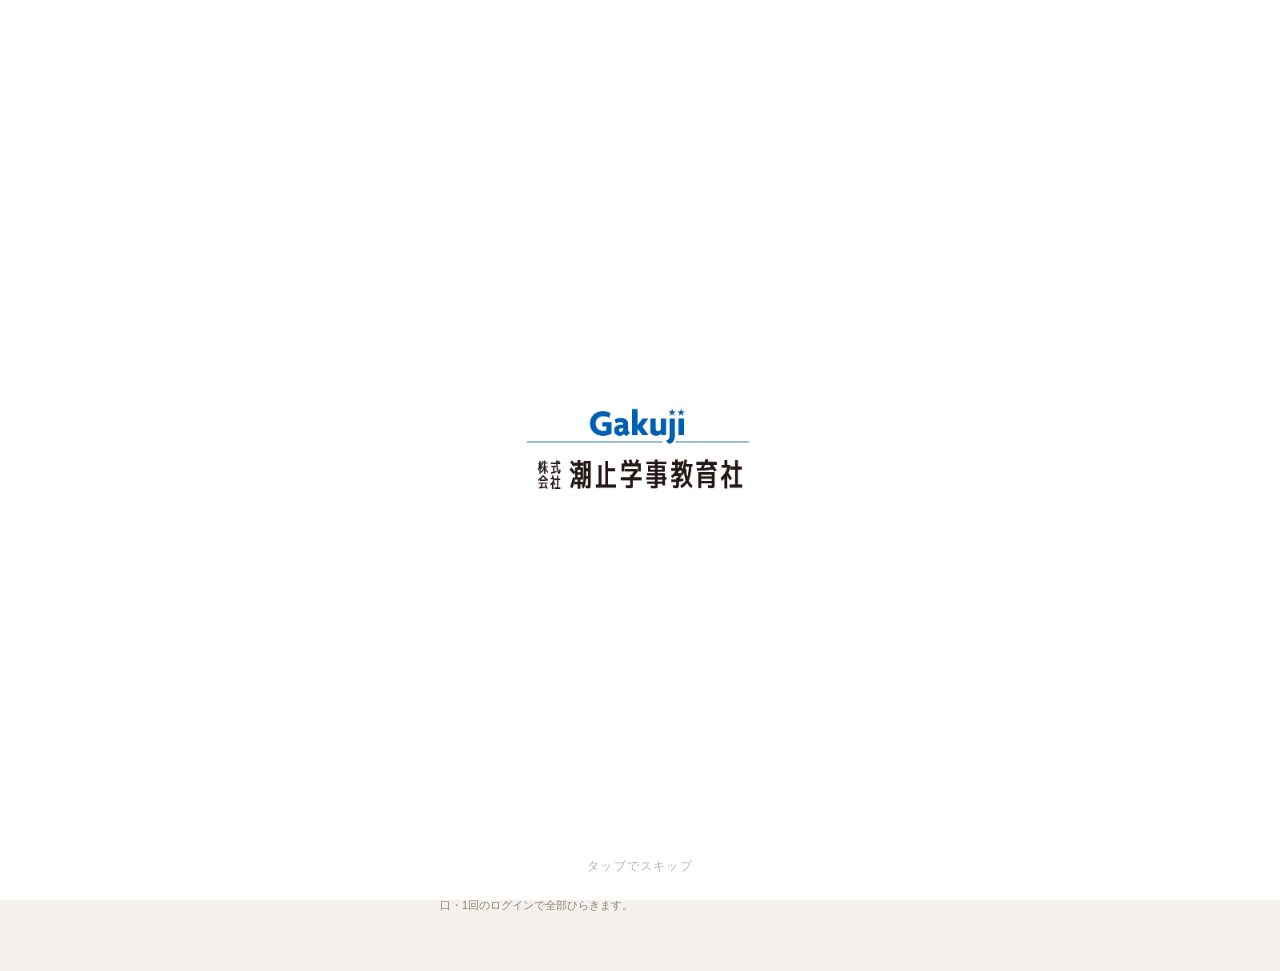
==== commit 0ed4706c: "本番：潮止学事教育社のロゴを反映（オープニングのロゴアニメーション、ヘッダー右側のロゴ、Homeボタンを家アイコンだけに） Co-Authored-By: Claude Opus 5.5 <norep" ====
--- a/index.html
+++ b/index.html
@@ -107,7 +107,8 @@
   font-family:inherit;min-height:118px;transition:transform .12s ease;position:relative;
   width:calc(50% - 6px);}
 .tile:active{transform:scale(.975)}
-/* カード右上の点滅バッジ（2026-10-23：お知らせ=NEW、ドメボット=Update）。消すときは MENU の badge を外す */
+/* カード右上の点滅バッジ。2026-11-16：お知らせ（NEW）・ドメボット（Update）のバッジを外した。
+   また付けるときは、MENU の該当カードに badge:"NEW" や badge:"Update" を足す（例：ic:"news",badge:"NEW",） */
 .tile .flag.flag-blink{color:#fff;background:#e53935;font-size:10px;letter-spacing:.03em;animation:tbBlink 1.2s ease-in-out infinite;}
 @keyframes tbBlink{0%,100%{opacity:1}50%{opacity:.25}}
 @media (prefers-reduced-motion:reduce){.tile .flag.flag-blink{animation:none}}
@@ -636,8 +637,78 @@
 </style>
 <!-- 利用状況（アクセスログ・2026-10-20追加）：共通版と同じ送信スクリプトを読み込む（起動時の記録に間に合うよう head で読む） -->
 <script src="https://kimkat01.github.io/staff-dashboard/access-log.js"></script>
+<style>
+/* 2026-11-25 本番：ヘッダー帯の右側に潮止学事教育社のロゴ（白） */
+.tb-gakuji{flex:0 0 auto;height:30px;width:auto;display:block;margin-left:2px;}
+@media (max-width:360px){ .tb-gakuji{height:26px;} }
+/* 2026-11-25 本番：ロゴと並ぶので、Homeボタンは「Home」の文字を消して丸い家アイコンだけにする（押すとホームに戻るのは同じ） */
+.tb-home{width:34px;height:34px;padding:0;gap:0;justify-content:center;font-size:0;border-radius:50%;}
+.tb-home svg{width:18px;height:18px;}
+</style>
 </head>
 <body>
+<!-- ============================================================
+     オープニング（2026-11-25 本番）：株式会社潮止学事教育社
+     ロゴ（Gakuji）のアニメーション → 消える（約3秒）。ごあいさつ文は本番では出さない
+     ・タップでいつでもスキップ
+     ・一度見たら30分間は出さない（sessionStorage の gk_opening_anshin）。ツールから戻ったときに毎回出ないように。?opening=1 で必ず表示
+     ・ロゴ画像は icons/gakuji/op-word / op-line / op-stars / op-jp.png
+     ============================================================ -->
+<script>/* 2026-11-23：ANSHIN KUNとポータルは同じサイト（kimkat01.github.io）なので、記録の名前をアプリごとに分ける。
+   見てから30分以内（ツールから戻ってきたときなど）は出さない。URLに ?opening=1 を付けると必ず出す（確認用） */
+try{ var _gq=new URLSearchParams(location.search).get('opening')==='1'; var _gt=Number(sessionStorage.getItem('gk_opening_anshin')||0);
+  if(!_gq && _gt && Date.now()-_gt < 30*60*1000) document.documentElement.classList.add('gk-seen'); }catch(e){}</script>
+<style>
+#gkOpening{position:fixed;inset:0;z-index:2147483000;background:#fff;display:flex;align-items:center;justify-content:center;
+  cursor:pointer;transition:opacity .6s ease, visibility .6s;font-family:"Hiragino Kaku Gothic ProN","Hiragino Sans","Yu Gothic",YuGothic,Meiryo,"Noto Sans JP",sans-serif;}
+html.gk-seen #gkOpening{display:none;}
+#gkOpening.gk-out{opacity:0;visibility:hidden;}
+#gkOpening .gk-logo{position:relative;width:min(56vw,240px);aspect-ratio:599/233;}
+#gkOpening .gk-logo img{position:absolute;inset:0;width:100%;height:100%;opacity:0;}
+#gkOpening.gk-play .gk-word {animation:gkWord .8s cubic-bezier(.2,.7,.2,1) .25s forwards;}
+#gkOpening.gk-play .gk-line {animation:gkLine .7s cubic-bezier(.6,0,.2,1) .75s forwards;}
+#gkOpening.gk-play .gk-stars{animation:gkStars .6s cubic-bezier(.3,1.6,.5,1) 1.2s forwards, gkTwinkle 1.2s ease-in-out 1.8s 1;}
+#gkOpening.gk-play .gk-jp   {animation:gkJp .8s ease-out 1.35s forwards;}
+@keyframes gkWord{from{opacity:0;transform:translateY(14px);filter:blur(6px)}to{opacity:1;transform:none;filter:none}}
+@keyframes gkLine{from{opacity:1;clip-path:inset(0 50% 0 50%)}to{opacity:1;clip-path:inset(0 0 0 0)}}
+@keyframes gkStars{from{opacity:0;transform:scale(.2) rotate(-40deg)}to{opacity:1;transform:none}}
+@keyframes gkTwinkle{0%,100%{filter:none}50%{filter:brightness(1.6) drop-shadow(0 0 4px rgba(0,96,176,.6))}}
+@keyframes gkJp{from{opacity:0;transform:translateY(10px)}to{opacity:1;transform:none}}
+#gkOpening .gk-stars{transform-origin:65% 7%;}
+#gkOpening .gk-skip{position:absolute;bottom:max(24px,env(safe-area-inset-bottom));left:0;right:0;text-align:center;
+  font-size:12px;color:#b0b6bf;letter-spacing:.1em;opacity:0;animation:gkJp .6s ease .6s forwards;}
+@media (prefers-reduced-motion: reduce){#gkOpening .gk-logo img{animation:none!important;opacity:1}}
+</style>
+<div id="gkOpening" aria-label="株式会社潮止学事教育社">
+  <div class="gk-logo">
+    <img class="gk-word"  src="icons/gakuji/op-word.png"  alt="">
+    <img class="gk-line"  src="icons/gakuji/op-line.png"  alt="">
+    <img class="gk-stars" src="icons/gakuji/op-stars.png" alt="">
+    <img class="gk-jp"    src="icons/gakuji/op-jp.png"    alt="">
+  </div>
+  <div class="gk-skip">タップでスキップ</div>
+</div>
+<script>
+(function(){
+  function gkStart(){
+    var el=document.getElementById('gkOpening');
+    if(!el) return;
+    if(document.documentElement.classList.contains('gk-seen')){ el.remove(); return; }
+    var timers=[], done=false;
+    var T=function(f,ms){ timers.push(setTimeout(f,ms)); };
+    var close=function(){
+      if(done) return; done=true; timers.forEach(clearTimeout);
+      try{ sessionStorage.setItem('gk_opening_anshin', String(Date.now())); }catch(e){}
+      el.classList.add('gk-out'); setTimeout(function(){ if(el.parentNode) el.parentNode.removeChild(el); }, 700);
+    };
+    el.addEventListener('click', close);
+    T(function(){ el.classList.add('gk-play'); }, 150);   // ロゴのアニメーション
+    T(close, 3300);
+  }
+  if(document.readyState==='loading') document.addEventListener('DOMContentLoaded', gkStart); else gkStart();
+})();
+</script>
+<!-- オープニング ここまで -->
 <!-- ============================================================
      ログインID＋パスワードゲート（staff-dashboard 共通ログイン）
      挿入位置：<body> の直後、<div class="wrap"> の手前
@@ -836,6 +907,8 @@
       </svg>
       Home
     </button>
+    <!-- 2026-11-25：潮止学事教育社のロゴ（ヘッダー右側） -->
+    <img class="tb-gakuji" src="icons/gakuji/header-logo.png" alt="株式会社潮止学事教育社">
   </header>
   <main>
     <section id="screen-home"></section>
@@ -1224,6 +1297,6960 @@
 const DATA = {
  "facility": "ふれあいしおどめ保育園",
  "period": {
+  "label": "2026年11月度",
+  "start": "11/16",
+  "end": "12/15"
+ },
+ "today": "2026-11-16",
+ "dates": [
+  {
+   "col": 2,
+   "d": 16,
+   "month": 11,
+   "md": "11/16",
+   "dow": "月",
+   "iso": "2026-11-16",
+   "event": ""
+  },
+  {
+   "col": 3,
+   "d": 17,
+   "month": 11,
+   "md": "11/17",
+   "dow": "火",
+   "iso": "2026-11-17",
+   "event": ""
+  },
+  {
+   "col": 4,
+   "d": 18,
+   "month": 11,
+   "md": "11/18",
+   "dow": "水",
+   "iso": "2026-11-18",
+   "event": ""
+  },
+  {
+   "col": 5,
+   "d": 19,
+   "month": 11,
+   "md": "11/19",
+   "dow": "木",
+   "iso": "2026-11-19",
+   "event": "保菌検査（漏れ者）・就学時検診（大野小学校）・歯科検診"
+  },
+  {
+   "col": 6,
+   "d": 20,
+   "month": 11,
+   "md": "11/20",
+   "dow": "金",
+   "iso": "2026-11-20",
+   "event": "誕生会（１１月うまれ）"
+  },
+  {
+   "col": 7,
+   "d": 21,
+   "month": 11,
+   "md": "11/21",
+   "dow": "土",
+   "iso": "2026-11-21",
+   "event": ""
+  },
+  {
+   "col": 8,
+   "d": 22,
+   "month": 11,
+   "md": "11/22",
+   "dow": "日",
+   "iso": "2026-11-22",
+   "event": ""
+  },
+  {
+   "col": 9,
+   "d": 23,
+   "month": 11,
+   "md": "11/23",
+   "dow": "月",
+   "iso": "2026-11-23",
+   "event": "休園"
+  },
+  {
+   "col": 10,
+   "d": 24,
+   "month": 11,
+   "md": "11/24",
+   "dow": "火",
+   "iso": "2026-11-24",
+   "event": ""
+  },
+  {
+   "col": 11,
+   "d": 25,
+   "month": 11,
+   "md": "11/25",
+   "dow": "水",
+   "iso": "2026-11-25",
+   "event": ""
+  },
+  {
+   "col": 12,
+   "d": 26,
+   "month": 11,
+   "md": "11/26",
+   "dow": "木",
+   "iso": "2026-11-26",
+   "event": ""
+  },
+  {
+   "col": 13,
+   "d": 27,
+   "month": 11,
+   "md": "11/27",
+   "dow": "金",
+   "iso": "2026-11-27",
+   "event": ""
+  },
+  {
+   "col": 14,
+   "d": 28,
+   "month": 11,
+   "md": "11/28",
+   "dow": "土",
+   "iso": "2026-11-28",
+   "event": ""
+  },
+  {
+   "col": 15,
+   "d": 29,
+   "month": 11,
+   "md": "11/29",
+   "dow": "日",
+   "iso": "2026-11-29",
+   "event": ""
+  },
+  {
+   "col": 16,
+   "d": 30,
+   "month": 11,
+   "md": "11/30",
+   "dow": "月",
+   "iso": "2026-11-30",
+   "event": ""
+  },
+  {
+   "col": 17,
+   "d": 1,
+   "month": 12,
+   "md": "12/1",
+   "dow": "火",
+   "iso": "2026-12-01",
+   "event": ""
+  },
+  {
+   "col": 18,
+   "d": 2,
+   "month": 12,
+   "md": "12/2",
+   "dow": "水",
+   "iso": "2026-12-02",
+   "event": "保菌検査（１回目）・尿検査・（背黒T）健康診断B15：00-"
+  },
+  {
+   "col": 19,
+   "d": 3,
+   "month": 12,
+   "md": "12/3",
+   "dow": "木",
+   "iso": "2026-12-03",
+   "event": "誕生会（１２月うまれ）"
+  },
+  {
+   "col": 20,
+   "d": 4,
+   "month": 12,
+   "md": "12/4",
+   "dow": "金",
+   "iso": "2026-12-04",
+   "event": ""
+  },
+  {
+   "col": 21,
+   "d": 5,
+   "month": 12,
+   "md": "12/5",
+   "dow": "土",
+   "iso": "2026-12-05",
+   "event": ""
+  },
+  {
+   "col": 22,
+   "d": 6,
+   "month": 12,
+   "md": "12/6",
+   "dow": "日",
+   "iso": "2026-12-06",
+   "event": ""
+  },
+  {
+   "col": 23,
+   "d": 7,
+   "month": 12,
+   "md": "12/7",
+   "dow": "月",
+   "iso": "2026-12-07",
+   "event": ""
+  },
+  {
+   "col": 24,
+   "d": 8,
+   "month": 12,
+   "md": "12/8",
+   "dow": "火",
+   "iso": "2026-12-08",
+   "event": ""
+  },
+  {
+   "col": 25,
+   "d": 9,
+   "month": 12,
+   "md": "12/9",
+   "dow": "水",
+   "iso": "2026-12-09",
+   "event": "発表会予行練習"
+  },
+  {
+   "col": 26,
+   "d": 10,
+   "month": 12,
+   "md": "12/10",
+   "dow": "木",
+   "iso": "2026-12-10",
+   "event": ""
+  },
+  {
+   "col": 27,
+   "d": 11,
+   "month": 12,
+   "md": "12/11",
+   "dow": "金",
+   "iso": "2026-12-11",
+   "event": "（成田T）健康診断A9：00-"
+  },
+  {
+   "col": 28,
+   "d": 12,
+   "month": 12,
+   "md": "12/12",
+   "dow": "土",
+   "iso": "2026-12-12",
+   "event": ""
+  },
+  {
+   "col": 29,
+   "d": 13,
+   "month": 12,
+   "md": "12/13",
+   "dow": "日",
+   "iso": "2026-12-13",
+   "event": ""
+  },
+  {
+   "col": 30,
+   "d": 14,
+   "month": 12,
+   "md": "12/14",
+   "dow": "月",
+   "iso": "2026-12-14",
+   "event": ""
+  },
+  {
+   "col": 31,
+   "d": 15,
+   "month": 12,
+   "md": "12/15",
+   "dow": "火",
+   "iso": "2026-12-15",
+   "event": "発表会予行練習"
+  }
+ ],
+ "staff": [
+  {
+   "name": "井波　美由紀",
+   "shifts": [
+    {
+     "iso": "2026-11-16",
+     "state": "work",
+     "cat": "中番",
+     "code": "中",
+     "time": "8:30-17:30"
+    },
+    {
+     "iso": "2026-11-17",
+     "state": "work",
+     "cat": "中番",
+     "code": "中",
+     "time": "8:30-17:30"
+    },
+    {
+     "iso": "2026-11-18",
+     "state": "work",
+     "cat": "中番",
+     "code": "中",
+     "time": "8:30-17:30"
+    },
+    {
+     "iso": "2026-11-19",
+     "state": "work",
+     "cat": "中番",
+     "code": "中",
+     "time": "8:30-17:30"
+    },
+    {
+     "iso": "2026-11-20",
+     "state": "work",
+     "cat": "中番",
+     "code": "中",
+     "time": "8:30-17:30"
+    },
+    {
+     "iso": "2026-11-21",
+     "state": "off",
+     "cat": "公休",
+     "code": "",
+     "time": ""
+    },
+    {
+     "iso": "2026-11-22",
+     "state": "off",
+     "cat": "公休",
+     "code": "",
+     "time": ""
+    },
+    {
+     "iso": "2026-11-23",
+     "state": "off",
+     "cat": "公休",
+     "code": "",
+     "time": ""
+    },
+    {
+     "iso": "2026-11-24",
+     "state": "work",
+     "cat": "中番",
+     "code": "中",
+     "time": "8:30-17:30"
+    },
+    {
+     "iso": "2026-11-25",
+     "state": "work",
+     "cat": "中番",
+     "code": "中",
+     "time": "8:30-17:30"
+    },
+    {
+     "iso": "2026-11-26",
+     "state": "work",
+     "cat": "中番",
+     "code": "中",
+     "time": "8:30-17:30"
+    },
+    {
+     "iso": "2026-11-27",
+     "state": "work",
+     "cat": "中番",
+     "code": "中",
+     "time": "8:30-17:30"
+    },
+    {
+     "iso": "2026-11-28",
+     "state": "off",
+     "cat": "公休",
+     "code": "",
+     "time": ""
+    },
+    {
+     "iso": "2026-11-29",
+     "state": "off",
+     "cat": "公休",
+     "code": "",
+     "time": ""
+    },
+    {
+     "iso": "2026-11-30",
+     "state": "work",
+     "cat": "中番",
+     "code": "中",
+     "time": "8:30-17:30"
+    },
+    {
+     "iso": "2026-12-01",
+     "state": "work",
+     "cat": "中番",
+     "code": "中",
+     "time": "8:30-17:30"
+    },
+    {
+     "iso": "2026-12-02",
+     "state": "work",
+     "cat": "中番",
+     "code": "中",
+     "time": "8:30-17:30"
+    },
+    {
+     "iso": "2026-12-03",
+     "state": "work",
+     "cat": "中番",
+     "code": "中",
+     "time": "8:30-17:30"
+    },
+    {
+     "iso": "2026-12-04",
+     "state": "work",
+     "cat": "中番",
+     "code": "中",
+     "time": "8:30-17:30"
+    },
+    {
+     "iso": "2026-12-05",
+     "state": "off",
+     "cat": "公休",
+     "code": "",
+     "time": ""
+    },
+    {
+     "iso": "2026-12-06",
+     "state": "off",
+     "cat": "公休",
+     "code": "",
+     "time": ""
+    },
+    {
+     "iso": "2026-12-07",
+     "state": "work",
+     "cat": "中番",
+     "code": "中",
+     "time": "8:30-17:30"
+    },
+    {
+     "iso": "2026-12-08",
+     "state": "work",
+     "cat": "中番",
+     "code": "中",
+     "time": "8:30-17:30"
+    },
+    {
+     "iso": "2026-12-09",
+     "state": "work",
+     "cat": "中番",
+     "code": "中",
+     "time": "8:30-17:30"
+    },
+    {
+     "iso": "2026-12-10",
+     "state": "work",
+     "cat": "中番",
+     "code": "中",
+     "time": "8:30-17:30"
+    },
+    {
+     "iso": "2026-12-11",
+     "state": "work",
+     "cat": "中番",
+     "code": "中",
+     "time": "8:30-17:30"
+    },
+    {
+     "iso": "2026-12-12",
+     "state": "off",
+     "cat": "公休",
+     "code": "",
+     "time": ""
+    },
+    {
+     "iso": "2026-12-13",
+     "state": "off",
+     "cat": "公休",
+     "code": "",
+     "time": ""
+    },
+    {
+     "iso": "2026-12-14",
+     "state": "work",
+     "cat": "中番",
+     "code": "中",
+     "time": "8:30-17:30"
+    },
+    {
+     "iso": "2026-12-15",
+     "state": "work",
+     "cat": "中番",
+     "code": "中",
+     "time": "8:30-17:30"
+    }
+   ]
+  },
+  {
+   "name": "成田　麻里",
+   "shifts": [
+    {
+     "iso": "2026-11-16",
+     "state": "work",
+     "cat": "中番",
+     "code": "５番",
+     "time": "9:00-18:00"
+    },
+    {
+     "iso": "2026-11-17",
+     "state": "work",
+     "cat": "中番",
+     "code": "５番",
+     "time": "9:00-18:00"
+    },
+    {
+     "iso": "2026-11-18",
+     "state": "work",
+     "cat": "中番",
+     "code": "５番",
+     "time": "9:00-18:00"
+    },
+    {
+     "iso": "2026-11-19",
+     "state": "work",
+     "cat": "中番",
+     "code": "５番",
+     "time": "9:00-18:00"
+    },
+    {
+     "iso": "2026-11-20",
+     "state": "work",
+     "cat": "中番",
+     "code": "５番",
+     "time": "9:00-18:00"
+    },
+    {
+     "iso": "2026-11-21",
+     "state": "off",
+     "cat": "公休",
+     "code": "",
+     "time": ""
+    },
+    {
+     "iso": "2026-11-22",
+     "state": "off",
+     "cat": "公休",
+     "code": "",
+     "time": ""
+    },
+    {
+     "iso": "2026-11-23",
+     "state": "off",
+     "cat": "公休",
+     "code": "",
+     "time": ""
+    },
+    {
+     "iso": "2026-11-24",
+     "state": "work",
+     "cat": "中番",
+     "code": "５番",
+     "time": "9:00-18:00"
+    },
+    {
+     "iso": "2026-11-25",
+     "state": "work",
+     "cat": "中番",
+     "code": "５番",
+     "time": "9:00-18:00"
+    },
+    {
+     "iso": "2026-11-26",
+     "state": "work",
+     "cat": "中番",
+     "code": "５番",
+     "time": "9:00-18:00"
+    },
+    {
+     "iso": "2026-11-27",
+     "state": "work",
+     "cat": "中番",
+     "code": "５番",
+     "time": "9:00-18:00"
+    },
+    {
+     "iso": "2026-11-28",
+     "state": "off",
+     "cat": "公休",
+     "code": "",
+     "time": ""
+    },
+    {
+     "iso": "2026-11-29",
+     "state": "off",
+     "cat": "公休",
+     "code": "",
+     "time": ""
+    },
+    {
+     "iso": "2026-11-30",
+     "state": "work",
+     "cat": "中番",
+     "code": "５番",
+     "time": "9:00-18:00"
+    },
+    {
+     "iso": "2026-12-01",
+     "state": "work",
+     "cat": "中番",
+     "code": "５番",
+     "time": "9:00-18:00"
+    },
+    {
+     "iso": "2026-12-02",
+     "state": "work",
+     "cat": "中番",
+     "code": "５番",
+     "time": "9:00-18:00"
+    },
+    {
+     "iso": "2026-12-03",
+     "state": "work",
+     "cat": "中番",
+     "code": "５番",
+     "time": "9:00-18:00"
+    },
+    {
+     "iso": "2026-12-04",
+     "state": "work",
+     "cat": "中番",
+     "code": "５番",
+     "time": "9:00-18:00"
+    },
+    {
+     "iso": "2026-12-05",
+     "state": "off",
+     "cat": "公休",
+     "code": "",
+     "time": ""
+    },
+    {
+     "iso": "2026-12-06",
+     "state": "off",
+     "cat": "公休",
+     "code": "",
+     "time": ""
+    },
+    {
+     "iso": "2026-12-07",
+     "state": "work",
+     "cat": "中番",
+     "code": "５番",
+     "time": "9:00-18:00"
+    },
+    {
+     "iso": "2026-12-08",
+     "state": "work",
+     "cat": "中番",
+     "code": "５番",
+     "time": "9:00-18:00"
+    },
+    {
+     "iso": "2026-12-09",
+     "state": "work",
+     "cat": "中番",
+     "code": "５番",
+     "time": "9:00-18:00"
+    },
+    {
+     "iso": "2026-12-10",
+     "state": "work",
+     "cat": "中番",
+     "code": "５番",
+     "time": "9:00-18:00"
+    },
+    {
+     "iso": "2026-12-11",
+     "state": "work",
+     "cat": "中番",
+     "code": "５番",
+     "time": "9:00-18:00"
+    },
+    {
+     "iso": "2026-12-12",
+     "state": "off",
+     "cat": "公休",
+     "code": "",
+     "time": ""
+    },
+    {
+     "iso": "2026-12-13",
+     "state": "off",
+     "cat": "公休",
+     "code": "",
+     "time": ""
+    },
+    {
+     "iso": "2026-12-14",
+     "state": "work",
+     "cat": "中番",
+     "code": "５番",
+     "time": "9:00-18:00"
+    },
+    {
+     "iso": "2026-12-15",
+     "state": "work",
+     "cat": "中番",
+     "code": "５番",
+     "time": "9:00-18:00"
+    }
+   ]
+  },
+  {
+   "name": "背黒　美波",
+   "shifts": [
+    {
+     "iso": "2026-11-16",
+     "state": "off",
+     "cat": "公休",
+     "code": "振休",
+     "time": ""
+    },
+    {
+     "iso": "2026-11-17",
+     "state": "work",
+     "cat": "中番",
+     "code": "背黒中番",
+     "time": "8:30-16:30"
+    },
+    {
+     "iso": "2026-11-18",
+     "state": "work",
+     "cat": "中番",
+     "code": "背黒中番",
+     "time": "8:30-16:30"
+    },
+    {
+     "iso": "2026-11-19",
+     "state": "work",
+     "cat": "中番",
+     "code": "背黒中番'",
+     "time": "8:30-16:45"
+    },
+    {
+     "iso": "2026-11-20",
+     "state": "work",
+     "cat": "中番",
+     "code": "背黒中番",
+     "time": "8:30-16:30"
+    },
+    {
+     "iso": "2026-11-21",
+     "state": "work",
+     "cat": "早番",
+     "code": "7ｈ土早",
+     "time": "7:00-15:00"
+    },
+    {
+     "iso": "2026-11-22",
+     "state": "off",
+     "cat": "公休",
+     "code": "",
+     "time": ""
+    },
+    {
+     "iso": "2026-11-23",
+     "state": "off",
+     "cat": "公休",
+     "code": "",
+     "time": ""
+    },
+    {
+     "iso": "2026-11-24",
+     "state": "work",
+     "cat": "中番",
+     "code": "背黒中番",
+     "time": "8:30-16:30"
+    },
+    {
+     "iso": "2026-11-25",
+     "state": "work",
+     "cat": "中番",
+     "code": "背黒中番'",
+     "time": "8:30-17:00"
+    },
+    {
+     "iso": "2026-11-26",
+     "state": "work",
+     "cat": "中番",
+     "code": "背黒中番",
+     "time": "8:30-16:30"
+    },
+    {
+     "iso": "2026-11-27",
+     "state": "leave",
+     "cat": "有給",
+     "code": "夏休",
+     "time": ""
+    },
+    {
+     "iso": "2026-11-28",
+     "state": "off",
+     "cat": "公休",
+     "code": "",
+     "time": ""
+    },
+    {
+     "iso": "2026-11-29",
+     "state": "off",
+     "cat": "公休",
+     "code": "",
+     "time": ""
+    },
+    {
+     "iso": "2026-11-30",
+     "state": "off",
+     "cat": "公休",
+     "code": "振休",
+     "time": ""
+    },
+    {
+     "iso": "2026-12-01",
+     "state": "work",
+     "cat": "中番",
+     "code": "背黒中番",
+     "time": "8:30-16:30"
+    },
+    {
+     "iso": "2026-12-02",
+     "state": "work",
+     "cat": "中番",
+     "code": "背黒中番",
+     "time": "8:30-16:30"
+    },
+    {
+     "iso": "2026-12-03",
+     "state": "work",
+     "cat": "中番",
+     "code": "背黒中番",
+     "time": "8:30-16:30"
+    },
+    {
+     "iso": "2026-12-04",
+     "state": "work",
+     "cat": "中番",
+     "code": "背黒中番",
+     "time": "8:30-16:30"
+    },
+    {
+     "iso": "2026-12-05",
+     "state": "work",
+     "cat": "中番",
+     "code": "7ｈ土遅",
+     "time": "10:30-18:30"
+    },
+    {
+     "iso": "2026-12-06",
+     "state": "off",
+     "cat": "公休",
+     "code": "",
+     "time": ""
+    },
+    {
+     "iso": "2026-12-07",
+     "state": "work",
+     "cat": "中番",
+     "code": "背黒中番",
+     "time": "8:30-16:30"
+    },
+    {
+     "iso": "2026-12-08",
+     "state": "work",
+     "cat": "中番",
+     "code": "背黒中番",
+     "time": "8:30-16:30"
+    },
+    {
+     "iso": "2026-12-09",
+     "state": "work",
+     "cat": "中番",
+     "code": "背黒中番",
+     "time": "8:30-16:30"
+    },
+    {
+     "iso": "2026-12-10",
+     "state": "work",
+     "cat": "中番",
+     "code": "背黒中番",
+     "time": "8:30-16:30"
+    },
+    {
+     "iso": "2026-12-11",
+     "state": "work",
+     "cat": "中番",
+     "code": "背黒中番",
+     "time": "8:30-16:30"
+    },
+    {
+     "iso": "2026-12-12",
+     "state": "off",
+     "cat": "公休",
+     "code": "",
+     "time": ""
+    },
+    {
+     "iso": "2026-12-13",
+     "state": "off",
+     "cat": "公休",
+     "code": "",
+     "time": ""
+    },
+    {
+     "iso": "2026-12-14",
+     "state": "work",
+     "cat": "中番",
+     "code": "背黒中番'",
+     "time": "8:30-16:45"
+    },
+    {
+     "iso": "2026-12-15",
+     "state": "work",
+     "cat": "中番",
+     "code": "背黒中番",
+     "time": "8:30-16:30"
+    }
+   ]
+  },
+  {
+   "name": "宮本　聡美",
+   "shifts": [
+    {
+     "iso": "2026-11-16",
+     "state": "off",
+     "cat": "公休",
+     "code": "育休",
+     "time": ""
+    },
+    {
+     "iso": "2026-11-17",
+     "state": "off",
+     "cat": "公休",
+     "code": "育休",
+     "time": ""
+    },
+    {
+     "iso": "2026-11-18",
+     "state": "off",
+     "cat": "公休",
+     "code": "育休",
+     "time": ""
+    },
+    {
+     "iso": "2026-11-19",
+     "state": "off",
+     "cat": "公休",
+     "code": "育休",
+     "time": ""
+    },
+    {
+     "iso": "2026-11-20",
+     "state": "off",
+     "cat": "公休",
+     "code": "育休",
+     "time": ""
+    },
+    {
+     "iso": "2026-11-21",
+     "state": "off",
+     "cat": "公休",
+     "code": "",
+     "time": ""
+    },
+    {
+     "iso": "2026-11-22",
+     "state": "off",
+     "cat": "公休",
+     "code": "",
+     "time": ""
+    },
+    {
+     "iso": "2026-11-23",
+     "state": "off",
+     "cat": "公休",
+     "code": "",
+     "time": ""
+    },
+    {
+     "iso": "2026-11-24",
+     "state": "off",
+     "cat": "公休",
+     "code": "育休",
+     "time": ""
+    },
+    {
+     "iso": "2026-11-25",
+     "state": "off",
+     "cat": "公休",
+     "code": "育休",
+     "time": ""
+    },
+    {
+     "iso": "2026-11-26",
+     "state": "off",
+     "cat": "公休",
+     "code": "育休",
+     "time": ""
+    },
+    {
+     "iso": "2026-11-27",
+     "state": "off",
+     "cat": "公休",
+     "code": "育休",
+     "time": ""
+    },
+    {
+     "iso": "2026-11-28",
+     "state": "off",
+     "cat": "公休",
+     "code": "",
+     "time": ""
+    },
+    {
+     "iso": "2026-11-29",
+     "state": "off",
+     "cat": "公休",
+     "code": "",
+     "time": ""
+    },
+    {
+     "iso": "2026-11-30",
+     "state": "off",
+     "cat": "公休",
+     "code": "育休",
+     "time": ""
+    },
+    {
+     "iso": "2026-12-01",
+     "state": "off",
+     "cat": "公休",
+     "code": "育休",
+     "time": ""
+    },
+    {
+     "iso": "2026-12-02",
+     "state": "off",
+     "cat": "公休",
+     "code": "育休",
+     "time": ""
+    },
+    {
+     "iso": "2026-12-03",
+     "state": "off",
+     "cat": "公休",
+     "code": "育休",
+     "time": ""
+    },
+    {
+     "iso": "2026-12-04",
+     "state": "off",
+     "cat": "公休",
+     "code": "育休",
+     "time": ""
+    },
+    {
+     "iso": "2026-12-05",
+     "state": "off",
+     "cat": "公休",
+     "code": "",
+     "time": ""
+    },
+    {
+     "iso": "2026-12-06",
+     "state": "off",
+     "cat": "公休",
+     "code": "",
+     "time": ""
+    },
+    {
+     "iso": "2026-12-07",
+     "state": "off",
+     "cat": "公休",
+     "code": "育休",
+     "time": ""
+    },
+    {
+     "iso": "2026-12-08",
+     "state": "off",
+     "cat": "公休",
+     "code": "育休",
+     "time": ""
+    },
+    {
+     "iso": "2026-12-09",
+     "state": "off",
+     "cat": "公休",
+     "code": "育休",
+     "time": ""
+    },
+    {
+     "iso": "2026-12-10",
+     "state": "off",
+     "cat": "公休",
+     "code": "育休",
+     "time": ""
+    },
+    {
+     "iso": "2026-12-11",
+     "state": "off",
+     "cat": "公休",
+     "code": "育休",
+     "time": ""
+    },
+    {
+     "iso": "2026-12-12",
+     "state": "off",
+     "cat": "公休",
+     "code": "",
+     "time": ""
+    },
+    {
+     "iso": "2026-12-13",
+     "state": "off",
+     "cat": "公休",
+     "code": "",
+     "time": ""
+    },
+    {
+     "iso": "2026-12-14",
+     "state": "off",
+     "cat": "公休",
+     "code": "育休",
+     "time": ""
+    },
+    {
+     "iso": "2026-12-15",
+     "state": "off",
+     "cat": "公休",
+     "code": "育休",
+     "time": ""
+    }
+   ]
+  },
+  {
+   "name": "土居　悦子",
+   "shifts": [
+    {
+     "iso": "2026-11-16",
+     "state": "work",
+     "cat": "早番",
+     "code": "土居",
+     "time": "7:30-15:30"
+    },
+    {
+     "iso": "2026-11-17",
+     "state": "work",
+     "cat": "早番",
+     "code": "土居",
+     "time": "7:30-15:30"
+    },
+    {
+     "iso": "2026-11-18",
+     "state": "work",
+     "cat": "早番",
+     "code": "土居",
+     "time": "7:30-15:30"
+    },
+    {
+     "iso": "2026-11-19",
+     "state": "work",
+     "cat": "早番",
+     "code": "土居",
+     "time": "7:30-15:30"
+    },
+    {
+     "iso": "2026-11-20",
+     "state": "off",
+     "cat": "公休",
+     "code": "",
+     "time": ""
+    },
+    {
+     "iso": "2026-11-21",
+     "state": "off",
+     "cat": "公休",
+     "code": "",
+     "time": ""
+    },
+    {
+     "iso": "2026-11-22",
+     "state": "off",
+     "cat": "公休",
+     "code": "",
+     "time": ""
+    },
+    {
+     "iso": "2026-11-23",
+     "state": "off",
+     "cat": "公休",
+     "code": "",
+     "time": ""
+    },
+    {
+     "iso": "2026-11-24",
+     "state": "leave",
+     "cat": "有給",
+     "code": "夏休",
+     "time": "7:30-15:30"
+    },
+    {
+     "iso": "2026-11-25",
+     "state": "leave",
+     "cat": "有給",
+     "code": "夏休",
+     "time": ""
+    },
+    {
+     "iso": "2026-11-26",
+     "state": "leave",
+     "cat": "有給",
+     "code": "有休",
+     "time": "7:30-15:30"
+    },
+    {
+     "iso": "2026-11-27",
+     "state": "leave",
+     "cat": "有給",
+     "code": "有休",
+     "time": "7:30-15:30"
+    },
+    {
+     "iso": "2026-11-28",
+     "state": "off",
+     "cat": "公休",
+     "code": "",
+     "time": ""
+    },
+    {
+     "iso": "2026-11-29",
+     "state": "off",
+     "cat": "公休",
+     "code": "",
+     "time": ""
+    },
+    {
+     "iso": "2026-11-30",
+     "state": "work",
+     "cat": "早番",
+     "code": "土居",
+     "time": "7:30-15:30"
+    },
+    {
+     "iso": "2026-12-01",
+     "state": "off",
+     "cat": "公休",
+     "code": "",
+     "time": ""
+    },
+    {
+     "iso": "2026-12-02",
+     "state": "work",
+     "cat": "早番",
+     "code": "土居",
+     "time": "7:30-15:30"
+    },
+    {
+     "iso": "2026-12-03",
+     "state": "off",
+     "cat": "公休",
+     "code": "",
+     "time": ""
+    },
+    {
+     "iso": "2026-12-04",
+     "state": "off",
+     "cat": "公休",
+     "code": "",
+     "time": ""
+    },
+    {
+     "iso": "2026-12-05",
+     "state": "off",
+     "cat": "公休",
+     "code": "",
+     "time": ""
+    },
+    {
+     "iso": "2026-12-06",
+     "state": "off",
+     "cat": "公休",
+     "code": "",
+     "time": ""
+    },
+    {
+     "iso": "2026-12-07",
+     "state": "work",
+     "cat": "早番",
+     "code": "土居",
+     "time": "7:30-15:30"
+    },
+    {
+     "iso": "2026-12-08",
+     "state": "off",
+     "cat": "公休",
+     "code": "",
+     "time": ""
+    },
+    {
+     "iso": "2026-12-09",
+     "state": "work",
+     "cat": "早番",
+     "code": "土居",
+     "time": "7:30-15:30"
+    },
+    {
+     "iso": "2026-12-10",
+     "state": "work",
+     "cat": "早番",
+     "code": "土居",
+     "time": "7:30-15:30"
+    },
+    {
+     "iso": "2026-12-11",
+     "state": "work",
+     "cat": "早番",
+     "code": "土居",
+     "time": "7:30-15:30"
+    },
+    {
+     "iso": "2026-12-12",
+     "state": "off",
+     "cat": "公休",
+     "code": "",
+     "time": ""
+    },
+    {
+     "iso": "2026-12-13",
+     "state": "off",
+     "cat": "公休",
+     "code": "",
+     "time": ""
+    },
+    {
+     "iso": "2026-12-14",
+     "state": "work",
+     "cat": "早番",
+     "code": "土居",
+     "time": "7:30-15:30"
+    },
+    {
+     "iso": "2026-12-15",
+     "state": "work",
+     "cat": "早番",
+     "code": "土居",
+     "time": "7:30-15:30"
+    }
+   ]
+  },
+  {
+   "name": "勝村　絵里菜",
+   "shifts": [
+    {
+     "iso": "2026-11-16",
+     "state": "work",
+     "cat": "早番",
+     "code": "2番",
+     "time": "7:30-16:30"
+    },
+    {
+     "iso": "2026-11-17",
+     "state": "work",
+     "cat": "早番",
+     "code": "2番",
+     "time": "7:30-16:30"
+    },
+    {
+     "iso": "2026-11-18",
+     "state": "leave",
+     "cat": "有給",
+     "code": "有休",
+     "time": ""
+    },
+    {
+     "iso": "2026-11-19",
+     "state": "off",
+     "cat": "公休",
+     "code": "振休",
+     "time": ""
+    },
+    {
+     "iso": "2026-11-20",
+     "state": "work",
+     "cat": "早番",
+     "code": "2番",
+     "time": "7:30-16:30"
+    },
+    {
+     "iso": "2026-11-21",
+     "state": "work",
+     "cat": "中番",
+     "code": "土遅番",
+     "time": "9:30-18:30"
+    },
+    {
+     "iso": "2026-11-22",
+     "state": "off",
+     "cat": "公休",
+     "code": "",
+     "time": ""
+    },
+    {
+     "iso": "2026-11-23",
+     "state": "off",
+     "cat": "公休",
+     "code": "",
+     "time": ""
+    },
+    {
+     "iso": "2026-11-24",
+     "state": "work",
+     "cat": "早番",
+     "code": "2番",
+     "time": "7:30-16:30"
+    },
+    {
+     "iso": "2026-11-25",
+     "state": "work",
+     "cat": "早番",
+     "code": "2番",
+     "time": "7:30-16:30"
+    },
+    {
+     "iso": "2026-11-26",
+     "state": "work",
+     "cat": "早番",
+     "code": "2番",
+     "time": "7:30-16:30"
+    },
+    {
+     "iso": "2026-11-27",
+     "state": "work",
+     "cat": "早番",
+     "code": "2番",
+     "time": "7:30-16:30"
+    },
+    {
+     "iso": "2026-11-28",
+     "state": "off",
+     "cat": "公休",
+     "code": "",
+     "time": ""
+    },
+    {
+     "iso": "2026-11-29",
+     "state": "off",
+     "cat": "公休",
+     "code": "",
+     "time": ""
+    },
+    {
+     "iso": "2026-11-30",
+     "state": "work",
+     "cat": "早番",
+     "code": "2番",
+     "time": "7:30-16:30"
+    },
+    {
+     "iso": "2026-12-01",
+     "state": "work",
+     "cat": "早番",
+     "code": "2番",
+     "time": "7:30-16:30"
+    },
+    {
+     "iso": "2026-12-02",
+     "state": "off",
+     "cat": "公休",
+     "code": "振休",
+     "time": ""
+    },
+    {
+     "iso": "2026-12-03",
+     "state": "work",
+     "cat": "早番",
+     "code": "2番",
+     "time": "7:30-16:30"
+    },
+    {
+     "iso": "2026-12-04",
+     "state": "work",
+     "cat": "早番",
+     "code": "2番",
+     "time": "7:30-16:30"
+    },
+    {
+     "iso": "2026-12-05",
+     "state": "work",
+     "cat": "早番",
+     "code": "土早番",
+     "time": "7:00-16:00"
+    },
+    {
+     "iso": "2026-12-06",
+     "state": "off",
+     "cat": "公休",
+     "code": "",
+     "time": ""
+    },
+    {
+     "iso": "2026-12-07",
+     "state": "work",
+     "cat": "早番",
+     "code": "2番",
+     "time": "7:30-16:30"
+    },
+    {
+     "iso": "2026-12-08",
+     "state": "work",
+     "cat": "早番",
+     "code": "2番",
+     "time": "7:30-16:30"
+    },
+    {
+     "iso": "2026-12-09",
+     "state": "work",
+     "cat": "早番",
+     "code": "2番",
+     "time": "7:30-16:30"
+    },
+    {
+     "iso": "2026-12-10",
+     "state": "work",
+     "cat": "早番",
+     "code": "2番",
+     "time": "7:30-16:30"
+    },
+    {
+     "iso": "2026-12-11",
+     "state": "work",
+     "cat": "早番",
+     "code": "2番",
+     "time": "7:30-16:30"
+    },
+    {
+     "iso": "2026-12-12",
+     "state": "off",
+     "cat": "公休",
+     "code": "",
+     "time": ""
+    },
+    {
+     "iso": "2026-12-13",
+     "state": "off",
+     "cat": "公休",
+     "code": "",
+     "time": ""
+    },
+    {
+     "iso": "2026-12-14",
+     "state": "work",
+     "cat": "早番",
+     "code": "2番",
+     "time": "7:30-16:30"
+    },
+    {
+     "iso": "2026-12-15",
+     "state": "work",
+     "cat": "早番",
+     "code": "2番",
+     "time": "7:30-16:30"
+    }
+   ]
+  },
+  {
+   "name": "野村　瑛美子",
+   "shifts": [
+    {
+     "iso": "2026-11-16",
+     "state": "off",
+     "cat": "公休",
+     "code": "育休",
+     "time": ""
+    },
+    {
+     "iso": "2026-11-17",
+     "state": "off",
+     "cat": "公休",
+     "code": "育休",
+     "time": ""
+    },
+    {
+     "iso": "2026-11-18",
+     "state": "off",
+     "cat": "公休",
+     "code": "育休",
+     "time": ""
+    },
+    {
+     "iso": "2026-11-19",
+     "state": "off",
+     "cat": "公休",
+     "code": "育休",
+     "time": ""
+    },
+    {
+     "iso": "2026-11-20",
+     "state": "off",
+     "cat": "公休",
+     "code": "育休",
+     "time": ""
+    },
+    {
+     "iso": "2026-11-21",
+     "state": "off",
+     "cat": "公休",
+     "code": "",
+     "time": ""
+    },
+    {
+     "iso": "2026-11-22",
+     "state": "off",
+     "cat": "公休",
+     "code": "",
+     "time": ""
+    },
+    {
+     "iso": "2026-11-23",
+     "state": "off",
+     "cat": "公休",
+     "code": "",
+     "time": ""
+    },
+    {
+     "iso": "2026-11-24",
+     "state": "off",
+     "cat": "公休",
+     "code": "育休",
+     "time": ""
+    },
+    {
+     "iso": "2026-11-25",
+     "state": "off",
+     "cat": "公休",
+     "code": "育休",
+     "time": ""
+    },
+    {
+     "iso": "2026-11-26",
+     "state": "off",
+     "cat": "公休",
+     "code": "育休",
+     "time": ""
+    },
+    {
+     "iso": "2026-11-27",
+     "state": "off",
+     "cat": "公休",
+     "code": "育休",
+     "time": ""
+    },
+    {
+     "iso": "2026-11-28",
+     "state": "off",
+     "cat": "公休",
+     "code": "",
+     "time": ""
+    },
+    {
+     "iso": "2026-11-29",
+     "state": "off",
+     "cat": "公休",
+     "code": "",
+     "time": ""
+    },
+    {
+     "iso": "2026-11-30",
+     "state": "off",
+     "cat": "公休",
+     "code": "育休",
+     "time": ""
+    },
+    {
+     "iso": "2026-12-01",
+     "state": "off",
+     "cat": "公休",
+     "code": "育休",
+     "time": ""
+    },
+    {
+     "iso": "2026-12-02",
+     "state": "off",
+     "cat": "公休",
+     "code": "育休",
+     "time": ""
+    },
+    {
+     "iso": "2026-12-03",
+     "state": "off",
+     "cat": "公休",
+     "code": "育休",
+     "time": ""
+    },
+    {
+     "iso": "2026-12-04",
+     "state": "off",
+     "cat": "公休",
+     "code": "育休",
+     "time": ""
+    },
+    {
+     "iso": "2026-12-05",
+     "state": "off",
+     "cat": "公休",
+     "code": "",
+     "time": ""
+    },
+    {
+     "iso": "2026-12-06",
+     "state": "off",
+     "cat": "公休",
+     "code": "",
+     "time": ""
+    },
+    {
+     "iso": "2026-12-07",
+     "state": "off",
+     "cat": "公休",
+     "code": "育休",
+     "time": ""
+    },
+    {
+     "iso": "2026-12-08",
+     "state": "off",
+     "cat": "公休",
+     "code": "育休",
+     "time": ""
+    },
+    {
+     "iso": "2026-12-09",
+     "state": "off",
+     "cat": "公休",
+     "code": "育休",
+     "time": ""
+    },
+    {
+     "iso": "2026-12-10",
+     "state": "off",
+     "cat": "公休",
+     "code": "育休",
+     "time": ""
+    },
+    {
+     "iso": "2026-12-11",
+     "state": "off",
+     "cat": "公休",
+     "code": "育休",
+     "time": ""
+    },
+    {
+     "iso": "2026-12-12",
+     "state": "off",
+     "cat": "公休",
+     "code": "",
+     "time": ""
+    },
+    {
+     "iso": "2026-12-13",
+     "state": "off",
+     "cat": "公休",
+     "code": "",
+     "time": ""
+    },
+    {
+     "iso": "2026-12-14",
+     "state": "off",
+     "cat": "公休",
+     "code": "育休",
+     "time": ""
+    },
+    {
+     "iso": "2026-12-15",
+     "state": "off",
+     "cat": "公休",
+     "code": "育休",
+     "time": ""
+    }
+   ]
+  },
+  {
+   "name": "中﨑　杏奈",
+   "shifts": [
+    {
+     "iso": "2026-11-16",
+     "state": "off",
+     "cat": "公休",
+     "code": "育休",
+     "time": ""
+    },
+    {
+     "iso": "2026-11-17",
+     "state": "off",
+     "cat": "公休",
+     "code": "育休",
+     "time": ""
+    },
+    {
+     "iso": "2026-11-18",
+     "state": "off",
+     "cat": "公休",
+     "code": "育休",
+     "time": ""
+    },
+    {
+     "iso": "2026-11-19",
+     "state": "off",
+     "cat": "公休",
+     "code": "育休",
+     "time": ""
+    },
+    {
+     "iso": "2026-11-20",
+     "state": "off",
+     "cat": "公休",
+     "code": "育休",
+     "time": ""
+    },
+    {
+     "iso": "2026-11-21",
+     "state": "off",
+     "cat": "公休",
+     "code": "",
+     "time": ""
+    },
+    {
+     "iso": "2026-11-22",
+     "state": "off",
+     "cat": "公休",
+     "code": "",
+     "time": ""
+    },
+    {
+     "iso": "2026-11-23",
+     "state": "off",
+     "cat": "公休",
+     "code": "",
+     "time": ""
+    },
+    {
+     "iso": "2026-11-24",
+     "state": "off",
+     "cat": "公休",
+     "code": "育休",
+     "time": ""
+    },
+    {
+     "iso": "2026-11-25",
+     "state": "off",
+     "cat": "公休",
+     "code": "育休",
+     "time": ""
+    },
+    {
+     "iso": "2026-11-26",
+     "state": "off",
+     "cat": "公休",
+     "code": "育休",
+     "time": ""
+    },
+    {
+     "iso": "2026-11-27",
+     "state": "off",
+     "cat": "公休",
+     "code": "育休",
+     "time": ""
+    },
+    {
+     "iso": "2026-11-28",
+     "state": "off",
+     "cat": "公休",
+     "code": "",
+     "time": ""
+    },
+    {
+     "iso": "2026-11-29",
+     "state": "off",
+     "cat": "公休",
+     "code": "",
+     "time": ""
+    },
+    {
+     "iso": "2026-11-30",
+     "state": "off",
+     "cat": "公休",
+     "code": "育休",
+     "time": ""
+    },
+    {
+     "iso": "2026-12-01",
+     "state": "off",
+     "cat": "公休",
+     "code": "育休",
+     "time": ""
+    },
+    {
+     "iso": "2026-12-02",
+     "state": "off",
+     "cat": "公休",
+     "code": "育休",
+     "time": ""
+    },
+    {
+     "iso": "2026-12-03",
+     "state": "off",
+     "cat": "公休",
+     "code": "育休",
+     "time": ""
+    },
+    {
+     "iso": "2026-12-04",
+     "state": "off",
+     "cat": "公休",
+     "code": "育休",
+     "time": ""
+    },
+    {
+     "iso": "2026-12-05",
+     "state": "off",
+     "cat": "公休",
+     "code": "",
+     "time": ""
+    },
+    {
+     "iso": "2026-12-06",
+     "state": "off",
+     "cat": "公休",
+     "code": "",
+     "time": ""
+    },
+    {
+     "iso": "2026-12-07",
+     "state": "off",
+     "cat": "公休",
+     "code": "育休",
+     "time": ""
+    },
+    {
+     "iso": "2026-12-08",
+     "state": "off",
+     "cat": "公休",
+     "code": "育休",
+     "time": ""
+    },
+    {
+     "iso": "2026-12-09",
+     "state": "off",
+     "cat": "公休",
+     "code": "育休",
+     "time": ""
+    },
+    {
+     "iso": "2026-12-10",
+     "state": "off",
+     "cat": "公休",
+     "code": "育休",
+     "time": ""
+    },
+    {
+     "iso": "2026-12-11",
+     "state": "off",
+     "cat": "公休",
+     "code": "育休",
+     "time": ""
+    },
+    {
+     "iso": "2026-12-12",
+     "state": "off",
+     "cat": "公休",
+     "code": "",
+     "time": ""
+    },
+    {
+     "iso": "2026-12-13",
+     "state": "off",
+     "cat": "公休",
+     "code": "",
+     "time": ""
+    },
+    {
+     "iso": "2026-12-14",
+     "state": "off",
+     "cat": "公休",
+     "code": "育休",
+     "time": ""
+    },
+    {
+     "iso": "2026-12-15",
+     "state": "off",
+     "cat": "公休",
+     "code": "育休",
+     "time": ""
+    }
+   ]
+  },
+  {
+   "name": "高橋　佳子",
+   "shifts": [
+    {
+     "iso": "2026-11-16",
+     "state": "leave",
+     "cat": "有給",
+     "code": "夏休",
+     "time": ""
+    },
+    {
+     "iso": "2026-11-17",
+     "state": "work",
+     "cat": "中番",
+     "code": "5B",
+     "time": "10:00-18:00"
+    },
+    {
+     "iso": "2026-11-18",
+     "state": "work",
+     "cat": "早番",
+     "code": "1A",
+     "time": "6:45-16:45"
+    },
+    {
+     "iso": "2026-11-19",
+     "state": "work",
+     "cat": "早番",
+     "code": "1A",
+     "time": "6:45-16:45"
+    },
+    {
+     "iso": "2026-11-20",
+     "state": "leave",
+     "cat": "有給",
+     "code": "有休",
+     "time": ""
+    },
+    {
+     "iso": "2026-11-21",
+     "state": "off",
+     "cat": "公休",
+     "code": "",
+     "time": ""
+    },
+    {
+     "iso": "2026-11-22",
+     "state": "off",
+     "cat": "公休",
+     "code": "",
+     "time": ""
+    },
+    {
+     "iso": "2026-11-23",
+     "state": "off",
+     "cat": "公休",
+     "code": "",
+     "time": ""
+    },
+    {
+     "iso": "2026-11-24",
+     "state": "work",
+     "cat": "中番",
+     "code": "７番A",
+     "time": "9:00-19:00"
+    },
+    {
+     "iso": "2026-11-25",
+     "state": "work",
+     "cat": "中番",
+     "code": "5B",
+     "time": "10:00-18:00"
+    },
+    {
+     "iso": "2026-11-26",
+     "state": "work",
+     "cat": "中番",
+     "code": "７番",
+     "time": "10:00-19:00"
+    },
+    {
+     "iso": "2026-11-27",
+     "state": "work",
+     "cat": "中番",
+     "code": "5B",
+     "time": "10:00-18:00"
+    },
+    {
+     "iso": "2026-11-28",
+     "state": "off",
+     "cat": "公休",
+     "code": "",
+     "time": ""
+    },
+    {
+     "iso": "2026-11-29",
+     "state": "off",
+     "cat": "公休",
+     "code": "",
+     "time": ""
+    },
+    {
+     "iso": "2026-11-30",
+     "state": "work",
+     "cat": "早番",
+     "code": "1",
+     "time": "6:45-15:45"
+    },
+    {
+     "iso": "2026-12-01",
+     "state": "work",
+     "cat": "早番",
+     "code": "1",
+     "time": "6:45-15:45"
+    },
+    {
+     "iso": "2026-12-02",
+     "state": "work",
+     "cat": "中番",
+     "code": "７番",
+     "time": "10:00-19:00"
+    },
+    {
+     "iso": "2026-12-03",
+     "state": "off",
+     "cat": "公休",
+     "code": "振休",
+     "time": ""
+    },
+    {
+     "iso": "2026-12-04",
+     "state": "work",
+     "cat": "中番",
+     "code": "5B",
+     "time": "10:00-18:00"
+    },
+    {
+     "iso": "2026-12-05",
+     "state": "work",
+     "cat": "中番",
+     "code": "中",
+     "time": "8:30-17:30"
+    },
+    {
+     "iso": "2026-12-06",
+     "state": "off",
+     "cat": "公休",
+     "code": "",
+     "time": ""
+    },
+    {
+     "iso": "2026-12-07",
+     "state": "work",
+     "cat": "早番",
+     "code": "1",
+     "time": "6:45-15:45"
+    },
+    {
+     "iso": "2026-12-08",
+     "state": "work",
+     "cat": "中番",
+     "code": "７番A",
+     "time": "9:00-19:00"
+    },
+    {
+     "iso": "2026-12-09",
+     "state": "work",
+     "cat": "中番",
+     "code": "５番",
+     "time": "9:00-18:00"
+    },
+    {
+     "iso": "2026-12-10",
+     "state": "work",
+     "cat": "中番",
+     "code": "5B",
+     "time": "10:00-18:00"
+    },
+    {
+     "iso": "2026-12-11",
+     "state": "work",
+     "cat": "早番",
+     "code": "1",
+     "time": "6:45-15:45"
+    },
+    {
+     "iso": "2026-12-12",
+     "state": "off",
+     "cat": "公休",
+     "code": "",
+     "time": ""
+    },
+    {
+     "iso": "2026-12-13",
+     "state": "off",
+     "cat": "公休",
+     "code": "",
+     "time": ""
+    },
+    {
+     "iso": "2026-12-14",
+     "state": "work",
+     "cat": "中番",
+     "code": "７番A",
+     "time": "9:00-19:00"
+    },
+    {
+     "iso": "2026-12-15",
+     "state": "work",
+     "cat": "中番",
+     "code": "５番",
+     "time": "9:00-18:00"
+    }
+   ]
+  },
+  {
+   "name": "鈴木　マユミ",
+   "shifts": [
+    {
+     "iso": "2026-11-16",
+     "state": "work",
+     "cat": "中番",
+     "code": "鈴木",
+     "time": "8:00-16:00"
+    },
+    {
+     "iso": "2026-11-17",
+     "state": "work",
+     "cat": "中番",
+     "code": "鈴木",
+     "time": "8:00-16:00"
+    },
+    {
+     "iso": "2026-11-18",
+     "state": "work",
+     "cat": "中番",
+     "code": "鈴木",
+     "time": "8:00-16:00"
+    },
+    {
+     "iso": "2026-11-19",
+     "state": "work",
+     "cat": "中番",
+     "code": "鈴木",
+     "time": "8:00-16:00"
+    },
+    {
+     "iso": "2026-11-20",
+     "state": "work",
+     "cat": "中番",
+     "code": "鈴木",
+     "time": "8:00-16:00"
+    },
+    {
+     "iso": "2026-11-21",
+     "state": "off",
+     "cat": "公休",
+     "code": "",
+     "time": ""
+    },
+    {
+     "iso": "2026-11-22",
+     "state": "off",
+     "cat": "公休",
+     "code": "",
+     "time": ""
+    },
+    {
+     "iso": "2026-11-23",
+     "state": "off",
+     "cat": "公休",
+     "code": "",
+     "time": ""
+    },
+    {
+     "iso": "2026-11-24",
+     "state": "work",
+     "cat": "中番",
+     "code": "鈴木",
+     "time": "8:00-16:00"
+    },
+    {
+     "iso": "2026-11-25",
+     "state": "work",
+     "cat": "中番",
+     "code": "鈴木",
+     "time": "8:00-16:00"
+    },
+    {
+     "iso": "2026-11-26",
+     "state": "work",
+     "cat": "中番",
+     "code": "鈴木",
+     "time": "8:00-16:00"
+    },
+    {
+     "iso": "2026-11-27",
+     "state": "work",
+     "cat": "中番",
+     "code": "鈴木",
+     "time": "8:00-16:00"
+    },
+    {
+     "iso": "2026-11-28",
+     "state": "off",
+     "cat": "公休",
+     "code": "",
+     "time": ""
+    },
+    {
+     "iso": "2026-11-29",
+     "state": "off",
+     "cat": "公休",
+     "code": "",
+     "time": ""
+    },
+    {
+     "iso": "2026-11-30",
+     "state": "work",
+     "cat": "中番",
+     "code": "鈴木",
+     "time": "8:00-16:00"
+    },
+    {
+     "iso": "2026-12-01",
+     "state": "work",
+     "cat": "中番",
+     "code": "鈴木",
+     "time": "8:00-16:00"
+    },
+    {
+     "iso": "2026-12-02",
+     "state": "work",
+     "cat": "中番",
+     "code": "鈴木",
+     "time": "8:00-16:00"
+    },
+    {
+     "iso": "2026-12-03",
+     "state": "work",
+     "cat": "中番",
+     "code": "鈴木",
+     "time": "8:00-16:00"
+    },
+    {
+     "iso": "2026-12-04",
+     "state": "work",
+     "cat": "中番",
+     "code": "鈴木",
+     "time": "8:00-16:00"
+    },
+    {
+     "iso": "2026-12-05",
+     "state": "off",
+     "cat": "公休",
+     "code": "",
+     "time": ""
+    },
+    {
+     "iso": "2026-12-06",
+     "state": "off",
+     "cat": "公休",
+     "code": "",
+     "time": ""
+    },
+    {
+     "iso": "2026-12-07",
+     "state": "work",
+     "cat": "中番",
+     "code": "鈴木",
+     "time": "8:00-16:00"
+    },
+    {
+     "iso": "2026-12-08",
+     "state": "work",
+     "cat": "中番",
+     "code": "鈴木",
+     "time": "8:00-16:00"
+    },
+    {
+     "iso": "2026-12-09",
+     "state": "work",
+     "cat": "中番",
+     "code": "鈴木",
+     "time": "8:00-16:00"
+    },
+    {
+     "iso": "2026-12-10",
+     "state": "work",
+     "cat": "中番",
+     "code": "鈴木",
+     "time": "8:00-16:00"
+    },
+    {
+     "iso": "2026-12-11",
+     "state": "work",
+     "cat": "中番",
+     "code": "鈴木",
+     "time": "8:00-16:00"
+    },
+    {
+     "iso": "2026-12-12",
+     "state": "off",
+     "cat": "公休",
+     "code": "",
+     "time": ""
+    },
+    {
+     "iso": "2026-12-13",
+     "state": "off",
+     "cat": "公休",
+     "code": "",
+     "time": ""
+    },
+    {
+     "iso": "2026-12-14",
+     "state": "work",
+     "cat": "中番",
+     "code": "鈴木",
+     "time": "8:00-16:00"
+    },
+    {
+     "iso": "2026-12-15",
+     "state": "work",
+     "cat": "中番",
+     "code": "鈴木",
+     "time": "8:00-16:00"
+    }
+   ]
+  },
+  {
+   "name": "阿部　佳奈子",
+   "shifts": [
+    {
+     "iso": "2026-11-16",
+     "state": "work",
+     "cat": "中番",
+     "code": "阿部16",
+     "time": "8:15-16:00"
+    },
+    {
+     "iso": "2026-11-17",
+     "state": "work",
+     "cat": "中番",
+     "code": "阿部16",
+     "time": "8:15-16:00"
+    },
+    {
+     "iso": "2026-11-18",
+     "state": "work",
+     "cat": "中番",
+     "code": "阿部16",
+     "time": "8:15-16:00"
+    },
+    {
+     "iso": "2026-11-19",
+     "state": "work",
+     "cat": "中番",
+     "code": "阿部16",
+     "time": "8:15-16:00"
+    },
+    {
+     "iso": "2026-11-20",
+     "state": "work",
+     "cat": "中番",
+     "code": "阿部16",
+     "time": "8:15-16:00"
+    },
+    {
+     "iso": "2026-11-21",
+     "state": "off",
+     "cat": "公休",
+     "code": "",
+     "time": ""
+    },
+    {
+     "iso": "2026-11-22",
+     "state": "off",
+     "cat": "公休",
+     "code": "",
+     "time": ""
+    },
+    {
+     "iso": "2026-11-23",
+     "state": "off",
+     "cat": "公休",
+     "code": "",
+     "time": ""
+    },
+    {
+     "iso": "2026-11-24",
+     "state": "leave",
+     "cat": "有給",
+     "code": "有休",
+     "time": "8:15-16:00"
+    },
+    {
+     "iso": "2026-11-25",
+     "state": "work",
+     "cat": "中番",
+     "code": "阿部16",
+     "time": "8:15-16:00"
+    },
+    {
+     "iso": "2026-11-26",
+     "state": "work",
+     "cat": "中番",
+     "code": "阿部16",
+     "time": "8:15-16:00"
+    },
+    {
+     "iso": "2026-11-27",
+     "state": "work",
+     "cat": "中番",
+     "code": "阿部16",
+     "time": "8:15-16:00"
+    },
+    {
+     "iso": "2026-11-28",
+     "state": "off",
+     "cat": "公休",
+     "code": "",
+     "time": ""
+    },
+    {
+     "iso": "2026-11-29",
+     "state": "off",
+     "cat": "公休",
+     "code": "",
+     "time": ""
+    },
+    {
+     "iso": "2026-11-30",
+     "state": "work",
+     "cat": "中番",
+     "code": "阿部16",
+     "time": "8:15-16:00"
+    },
+    {
+     "iso": "2026-12-01",
+     "state": "work",
+     "cat": "中番",
+     "code": "阿部16",
+     "time": "8:15-16:00"
+    },
+    {
+     "iso": "2026-12-02",
+     "state": "work",
+     "cat": "中番",
+     "code": "阿部16",
+     "time": "8:15-16:00"
+    },
+    {
+     "iso": "2026-12-03",
+     "state": "work",
+     "cat": "中番",
+     "code": "阿部16",
+     "time": "8:15-16:00"
+    },
+    {
+     "iso": "2026-12-04",
+     "state": "work",
+     "cat": "中番",
+     "code": "阿部16",
+     "time": "8:15-16:00"
+    },
+    {
+     "iso": "2026-12-05",
+     "state": "off",
+     "cat": "公休",
+     "code": "",
+     "time": ""
+    },
+    {
+     "iso": "2026-12-06",
+     "state": "off",
+     "cat": "公休",
+     "code": "",
+     "time": ""
+    },
+    {
+     "iso": "2026-12-07",
+     "state": "work",
+     "cat": "中番",
+     "code": "阿部16",
+     "time": "8:15-16:00"
+    },
+    {
+     "iso": "2026-12-08",
+     "state": "work",
+     "cat": "中番",
+     "code": "阿部16",
+     "time": "8:15-16:00"
+    },
+    {
+     "iso": "2026-12-09",
+     "state": "work",
+     "cat": "中番",
+     "code": "阿部16",
+     "time": "8:15-16:00"
+    },
+    {
+     "iso": "2026-12-10",
+     "state": "work",
+     "cat": "中番",
+     "code": "阿部16",
+     "time": "8:15-16:00"
+    },
+    {
+     "iso": "2026-12-11",
+     "state": "work",
+     "cat": "中番",
+     "code": "阿部16",
+     "time": "8:15-16:00"
+    },
+    {
+     "iso": "2026-12-12",
+     "state": "off",
+     "cat": "公休",
+     "code": "",
+     "time": ""
+    },
+    {
+     "iso": "2026-12-13",
+     "state": "off",
+     "cat": "公休",
+     "code": "",
+     "time": ""
+    },
+    {
+     "iso": "2026-12-14",
+     "state": "off",
+     "cat": "公休",
+     "code": "",
+     "time": ""
+    },
+    {
+     "iso": "2026-12-15",
+     "state": "work",
+     "cat": "中番",
+     "code": "阿部16",
+     "time": "8:15-16:00"
+    }
+   ]
+  },
+  {
+   "name": "霜田　侑花",
+   "shifts": [
+    {
+     "iso": "2026-11-16",
+     "state": "work",
+     "cat": "中番",
+     "code": "５番",
+     "time": "9:00-18:00"
+    },
+    {
+     "iso": "2026-11-17",
+     "state": "work",
+     "cat": "早番",
+     "code": "1B",
+     "time": "6:45-14:45"
+    },
+    {
+     "iso": "2026-11-18",
+     "state": "work",
+     "cat": "中番",
+     "code": "７番",
+     "time": "10:00-19:00"
+    },
+    {
+     "iso": "2026-11-19",
+     "state": "work",
+     "cat": "中番",
+     "code": "５番",
+     "time": "9:00-18:00"
+    },
+    {
+     "iso": "2026-11-20",
+     "state": "work",
+     "cat": "中番",
+     "code": "７番",
+     "time": "10:00-19:00"
+    },
+    {
+     "iso": "2026-11-21",
+     "state": "off",
+     "cat": "公休",
+     "code": "",
+     "time": ""
+    },
+    {
+     "iso": "2026-11-22",
+     "state": "off",
+     "cat": "公休",
+     "code": "",
+     "time": ""
+    },
+    {
+     "iso": "2026-11-23",
+     "state": "off",
+     "cat": "公休",
+     "code": "",
+     "time": ""
+    },
+    {
+     "iso": "2026-11-24",
+     "state": "work",
+     "cat": "早番",
+     "code": "1A",
+     "time": "6:45-16:45"
+    },
+    {
+     "iso": "2026-11-25",
+     "state": "work",
+     "cat": "中番",
+     "code": "５番",
+     "time": "9:00-18:00"
+    },
+    {
+     "iso": "2026-11-26",
+     "state": "work",
+     "cat": "早番",
+     "code": "1",
+     "time": "6:45-15:45"
+    },
+    {
+     "iso": "2026-11-27",
+     "state": "work",
+     "cat": "早番",
+     "code": "1B",
+     "time": "6:45-14:45"
+    },
+    {
+     "iso": "2026-11-28",
+     "state": "off",
+     "cat": "公休",
+     "code": "",
+     "time": ""
+    },
+    {
+     "iso": "2026-11-29",
+     "state": "off",
+     "cat": "公休",
+     "code": "",
+     "time": ""
+    },
+    {
+     "iso": "2026-11-30",
+     "state": "work",
+     "cat": "中番",
+     "code": "７番",
+     "time": "10:00-19:00"
+    },
+    {
+     "iso": "2026-12-01",
+     "state": "work",
+     "cat": "中番",
+     "code": "７番A",
+     "time": "9:00-19:00"
+    },
+    {
+     "iso": "2026-12-02",
+     "state": "work",
+     "cat": "中番",
+     "code": "５番",
+     "time": "9:00-18:00"
+    },
+    {
+     "iso": "2026-12-03",
+     "state": "work",
+     "cat": "早番",
+     "code": "1A",
+     "time": "6:45-16:45"
+    },
+    {
+     "iso": "2026-12-04",
+     "state": "work",
+     "cat": "早番",
+     "code": "1B",
+     "time": "6:45-14:45"
+    },
+    {
+     "iso": "2026-12-05",
+     "state": "off",
+     "cat": "公休",
+     "code": "",
+     "time": ""
+    },
+    {
+     "iso": "2026-12-06",
+     "state": "off",
+     "cat": "公休",
+     "code": "",
+     "time": ""
+    },
+    {
+     "iso": "2026-12-07",
+     "state": "off",
+     "cat": "公休",
+     "code": "振休",
+     "time": ""
+    },
+    {
+     "iso": "2026-12-08",
+     "state": "work",
+     "cat": "中番",
+     "code": "５番",
+     "time": "9:00-18:00"
+    },
+    {
+     "iso": "2026-12-09",
+     "state": "work",
+     "cat": "早番",
+     "code": "1",
+     "time": "6:45-15:45"
+    },
+    {
+     "iso": "2026-12-10",
+     "state": "work",
+     "cat": "中番",
+     "code": "７番A",
+     "time": "9:00-19:00"
+    },
+    {
+     "iso": "2026-12-11",
+     "state": "work",
+     "cat": "中番",
+     "code": "5B",
+     "time": "10:00-18:00"
+    },
+    {
+     "iso": "2026-12-12",
+     "state": "work",
+     "cat": "早番",
+     "code": "土早番",
+     "time": "7:00-16:00"
+    },
+    {
+     "iso": "2026-12-13",
+     "state": "off",
+     "cat": "公休",
+     "code": "",
+     "time": ""
+    },
+    {
+     "iso": "2026-12-14",
+     "state": "work",
+     "cat": "中番",
+     "code": "5B",
+     "time": "10:00-18:00"
+    },
+    {
+     "iso": "2026-12-15",
+     "state": "work",
+     "cat": "中番",
+     "code": "７番A",
+     "time": "9:00-19:00"
+    }
+   ]
+  },
+  {
+   "name": "岩﨑　愛",
+   "shifts": [
+    {
+     "iso": "2026-11-16",
+     "state": "work",
+     "cat": "中番",
+     "code": "岩崎",
+     "time": "9:00-16:00"
+    },
+    {
+     "iso": "2026-11-17",
+     "state": "work",
+     "cat": "中番",
+     "code": "岩崎",
+     "time": "9:00-16:00"
+    },
+    {
+     "iso": "2026-11-18",
+     "state": "work",
+     "cat": "中番",
+     "code": "岩崎",
+     "time": "9:00-16:00"
+    },
+    {
+     "iso": "2026-11-19",
+     "state": "work",
+     "cat": "中番",
+     "code": "岩崎",
+     "time": "9:00-16:00"
+    },
+    {
+     "iso": "2026-11-20",
+     "state": "work",
+     "cat": "中番",
+     "code": "岩崎",
+     "time": "9:00-16:00"
+    },
+    {
+     "iso": "2026-11-21",
+     "state": "off",
+     "cat": "公休",
+     "code": "",
+     "time": ""
+    },
+    {
+     "iso": "2026-11-22",
+     "state": "off",
+     "cat": "公休",
+     "code": "",
+     "time": ""
+    },
+    {
+     "iso": "2026-11-23",
+     "state": "off",
+     "cat": "公休",
+     "code": "",
+     "time": ""
+    },
+    {
+     "iso": "2026-11-24",
+     "state": "work",
+     "cat": "中番",
+     "code": "岩崎",
+     "time": "9:00-16:00"
+    },
+    {
+     "iso": "2026-11-25",
+     "state": "work",
+     "cat": "中番",
+     "code": "岩崎",
+     "time": "9:00-16:00"
+    },
+    {
+     "iso": "2026-11-26",
+     "state": "work",
+     "cat": "中番",
+     "code": "岩崎",
+     "time": "9:00-16:00"
+    },
+    {
+     "iso": "2026-11-27",
+     "state": "work",
+     "cat": "中番",
+     "code": "岩崎",
+     "time": "9:00-16:00"
+    },
+    {
+     "iso": "2026-11-28",
+     "state": "off",
+     "cat": "公休",
+     "code": "",
+     "time": ""
+    },
+    {
+     "iso": "2026-11-29",
+     "state": "off",
+     "cat": "公休",
+     "code": "",
+     "time": ""
+    },
+    {
+     "iso": "2026-11-30",
+     "state": "work",
+     "cat": "中番",
+     "code": "岩崎",
+     "time": "9:00-16:00"
+    },
+    {
+     "iso": "2026-12-01",
+     "state": "off",
+     "cat": "公休",
+     "code": "振休",
+     "time": ""
+    },
+    {
+     "iso": "2026-12-02",
+     "state": "work",
+     "cat": "中番",
+     "code": "岩崎",
+     "time": "9:00-16:00"
+    },
+    {
+     "iso": "2026-12-03",
+     "state": "work",
+     "cat": "中番",
+     "code": "岩崎",
+     "time": "9:00-16:00"
+    },
+    {
+     "iso": "2026-12-04",
+     "state": "work",
+     "cat": "中番",
+     "code": "岩崎",
+     "time": "9:00-16:00"
+    },
+    {
+     "iso": "2026-12-05",
+     "state": "work",
+     "cat": "早番",
+     "code": "6ｈ土早",
+     "time": "7:00-14:00"
+    },
+    {
+     "iso": "2026-12-06",
+     "state": "off",
+     "cat": "公休",
+     "code": "",
+     "time": ""
+    },
+    {
+     "iso": "2026-12-07",
+     "state": "work",
+     "cat": "中番",
+     "code": "岩崎",
+     "time": "9:00-16:00"
+    },
+    {
+     "iso": "2026-12-08",
+     "state": "work",
+     "cat": "中番",
+     "code": "岩崎",
+     "time": "9:00-16:00"
+    },
+    {
+     "iso": "2026-12-09",
+     "state": "work",
+     "cat": "中番",
+     "code": "５番",
+     "time": "9:00-18:00"
+    },
+    {
+     "iso": "2026-12-10",
+     "state": "work",
+     "cat": "中番",
+     "code": "岩崎",
+     "time": "9:00-16:00"
+    },
+    {
+     "iso": "2026-12-11",
+     "state": "work",
+     "cat": "中番",
+     "code": "岩崎",
+     "time": "9:00-16:00"
+    },
+    {
+     "iso": "2026-12-12",
+     "state": "off",
+     "cat": "公休",
+     "code": "",
+     "time": ""
+    },
+    {
+     "iso": "2026-12-13",
+     "state": "off",
+     "cat": "公休",
+     "code": "",
+     "time": ""
+    },
+    {
+     "iso": "2026-12-14",
+     "state": "work",
+     "cat": "中番",
+     "code": "岩崎",
+     "time": "9:00-16:00"
+    },
+    {
+     "iso": "2026-12-15",
+     "state": "work",
+     "cat": "中番",
+     "code": "岩崎",
+     "time": "9:00-16:00"
+    }
+   ]
+  },
+  {
+   "name": "橋本　奈千加",
+   "shifts": [
+    {
+     "iso": "2026-11-16",
+     "state": "work",
+     "cat": "中番",
+     "code": "５番",
+     "time": "9:00-18:00"
+    },
+    {
+     "iso": "2026-11-17",
+     "state": "work",
+     "cat": "中番",
+     "code": "５番",
+     "time": "9:00-18:00"
+    },
+    {
+     "iso": "2026-11-18",
+     "state": "work",
+     "cat": "早番",
+     "code": "1",
+     "time": "6:45-15:45"
+    },
+    {
+     "iso": "2026-11-19",
+     "state": "work",
+     "cat": "中番",
+     "code": "７番A",
+     "time": "9:00-19:00"
+    },
+    {
+     "iso": "2026-11-20",
+     "state": "work",
+     "cat": "中番",
+     "code": "５番",
+     "time": "9:00-18:00"
+    },
+    {
+     "iso": "2026-11-21",
+     "state": "off",
+     "cat": "公休",
+     "code": "",
+     "time": ""
+    },
+    {
+     "iso": "2026-11-22",
+     "state": "off",
+     "cat": "公休",
+     "code": "",
+     "time": ""
+    },
+    {
+     "iso": "2026-11-23",
+     "state": "off",
+     "cat": "公休",
+     "code": "",
+     "time": ""
+    },
+    {
+     "iso": "2026-11-24",
+     "state": "leave",
+     "cat": "有給",
+     "code": "夏休",
+     "time": ""
+    },
+    {
+     "iso": "2026-11-25",
+     "state": "work",
+     "cat": "早番",
+     "code": "1A",
+     "time": "6:45-16:45"
+    },
+    {
+     "iso": "2026-11-26",
+     "state": "off",
+     "cat": "公休",
+     "code": "振休",
+     "time": ""
+    },
+    {
+     "iso": "2026-11-27",
+     "state": "work",
+     "cat": "早番",
+     "code": "1",
+     "time": "6:45-15:45"
+    },
+    {
+     "iso": "2026-11-28",
+     "state": "work",
+     "cat": "中番",
+     "code": "土遅番",
+     "time": "9:30-18:30"
+    },
+    {
+     "iso": "2026-11-29",
+     "state": "off",
+     "cat": "公休",
+     "code": "",
+     "time": ""
+    },
+    {
+     "iso": "2026-11-30",
+     "state": "work",
+     "cat": "中番",
+     "code": "７番A",
+     "time": "9:00-19:00"
+    },
+    {
+     "iso": "2026-12-01",
+     "state": "work",
+     "cat": "中番",
+     "code": "5B",
+     "time": "10:00-18:00"
+    },
+    {
+     "iso": "2026-12-02",
+     "state": "work",
+     "cat": "早番",
+     "code": "1",
+     "time": "6:45-15:45"
+    },
+    {
+     "iso": "2026-12-03",
+     "state": "work",
+     "cat": "早番",
+     "code": "1B",
+     "time": "6:45-14:45"
+    },
+    {
+     "iso": "2026-12-04",
+     "state": "work",
+     "cat": "中番",
+     "code": "5B",
+     "time": "10:00-18:00"
+    },
+    {
+     "iso": "2026-12-05",
+     "state": "off",
+     "cat": "公休",
+     "code": "",
+     "time": ""
+    },
+    {
+     "iso": "2026-12-06",
+     "state": "off",
+     "cat": "公休",
+     "code": "",
+     "time": ""
+    },
+    {
+     "iso": "2026-12-07",
+     "state": "work",
+     "cat": "中番",
+     "code": "７番A",
+     "time": "9:00-19:00"
+    },
+    {
+     "iso": "2026-12-08",
+     "state": "off",
+     "cat": "公休",
+     "code": "振休",
+     "time": ""
+    },
+    {
+     "iso": "2026-12-09",
+     "state": "work",
+     "cat": "中番",
+     "code": "７番A",
+     "time": "9:00-19:00"
+    },
+    {
+     "iso": "2026-12-10",
+     "state": "work",
+     "cat": "中番",
+     "code": "5B",
+     "time": "10:00-18:00"
+    },
+    {
+     "iso": "2026-12-11",
+     "state": "work",
+     "cat": "早番",
+     "code": "1",
+     "time": "6:45-15:45"
+    },
+    {
+     "iso": "2026-12-12",
+     "state": "work",
+     "cat": "中番",
+     "code": "土遅番",
+     "time": "9:30-18:30"
+    },
+    {
+     "iso": "2026-12-13",
+     "state": "off",
+     "cat": "公休",
+     "code": "",
+     "time": ""
+    },
+    {
+     "iso": "2026-12-14",
+     "state": "work",
+     "cat": "中番",
+     "code": "５番",
+     "time": "9:00-18:00"
+    },
+    {
+     "iso": "2026-12-15",
+     "state": "work",
+     "cat": "早番",
+     "code": "1B",
+     "time": "6:45-14:45"
+    }
+   ]
+  },
+  {
+   "name": "町田　美明",
+   "shifts": [
+    {
+     "iso": "2026-11-16",
+     "state": "work",
+     "cat": "中番",
+     "code": "町田",
+     "time": "9:00-16:30"
+    },
+    {
+     "iso": "2026-11-17",
+     "state": "work",
+     "cat": "中番",
+     "code": "町田",
+     "time": "9:00-16:30"
+    },
+    {
+     "iso": "2026-11-18",
+     "state": "work",
+     "cat": "中番",
+     "code": "町田",
+     "time": "9:00-16:30"
+    },
+    {
+     "iso": "2026-11-19",
+     "state": "leave",
+     "cat": "有給",
+     "code": "有休",
+     "time": "9:00-16:30"
+    },
+    {
+     "iso": "2026-11-20",
+     "state": "work",
+     "cat": "中番",
+     "code": "町田",
+     "time": "9:00-16:30"
+    },
+    {
+     "iso": "2026-11-21",
+     "state": "off",
+     "cat": "公休",
+     "code": "",
+     "time": ""
+    },
+    {
+     "iso": "2026-11-22",
+     "state": "off",
+     "cat": "公休",
+     "code": "",
+     "time": ""
+    },
+    {
+     "iso": "2026-11-23",
+     "state": "off",
+     "cat": "公休",
+     "code": "",
+     "time": ""
+    },
+    {
+     "iso": "2026-11-24",
+     "state": "work",
+     "cat": "中番",
+     "code": "町田",
+     "time": "9:00-16:30"
+    },
+    {
+     "iso": "2026-11-25",
+     "state": "work",
+     "cat": "中番",
+     "code": "町田",
+     "time": "9:00-16:30"
+    },
+    {
+     "iso": "2026-11-26",
+     "state": "work",
+     "cat": "中番",
+     "code": "町田",
+     "time": "9:00-16:30"
+    },
+    {
+     "iso": "2026-11-27",
+     "state": "off",
+     "cat": "公休",
+     "code": "希望休",
+     "time": ""
+    },
+    {
+     "iso": "2026-11-28",
+     "state": "off",
+     "cat": "公休",
+     "code": "",
+     "time": ""
+    },
+    {
+     "iso": "2026-11-29",
+     "state": "off",
+     "cat": "公休",
+     "code": "",
+     "time": ""
+    },
+    {
+     "iso": "2026-11-30",
+     "state": "work",
+     "cat": "中番",
+     "code": "町田",
+     "time": "9:00-16:30"
+    },
+    {
+     "iso": "2026-12-01",
+     "state": "work",
+     "cat": "中番",
+     "code": "町田",
+     "time": "9:00-16:30"
+    },
+    {
+     "iso": "2026-12-02",
+     "state": "work",
+     "cat": "中番",
+     "code": "町田",
+     "time": "9:00-16:30"
+    },
+    {
+     "iso": "2026-12-03",
+     "state": "work",
+     "cat": "中番",
+     "code": "町田",
+     "time": "9:00-16:30"
+    },
+    {
+     "iso": "2026-12-04",
+     "state": "off",
+     "cat": "公休",
+     "code": "希望休",
+     "time": ""
+    },
+    {
+     "iso": "2026-12-05",
+     "state": "off",
+     "cat": "公休",
+     "code": "",
+     "time": ""
+    },
+    {
+     "iso": "2026-12-06",
+     "state": "off",
+     "cat": "公休",
+     "code": "",
+     "time": ""
+    },
+    {
+     "iso": "2026-12-07",
+     "state": "work",
+     "cat": "中番",
+     "code": "町田",
+     "time": "9:00-16:30"
+    },
+    {
+     "iso": "2026-12-08",
+     "state": "work",
+     "cat": "中番",
+     "code": "町田",
+     "time": "9:00-16:30"
+    },
+    {
+     "iso": "2026-12-09",
+     "state": "work",
+     "cat": "中番",
+     "code": "町田",
+     "time": "9:00-16:30"
+    },
+    {
+     "iso": "2026-12-10",
+     "state": "work",
+     "cat": "中番",
+     "code": "町田",
+     "time": "9:00-16:30"
+    },
+    {
+     "iso": "2026-12-11",
+     "state": "off",
+     "cat": "公休",
+     "code": "希望休",
+     "time": ""
+    },
+    {
+     "iso": "2026-12-12",
+     "state": "off",
+     "cat": "公休",
+     "code": "",
+     "time": ""
+    },
+    {
+     "iso": "2026-12-13",
+     "state": "off",
+     "cat": "公休",
+     "code": "",
+     "time": ""
+    },
+    {
+     "iso": "2026-12-14",
+     "state": "work",
+     "cat": "中番",
+     "code": "町田",
+     "time": "9:00-16:30"
+    },
+    {
+     "iso": "2026-12-15",
+     "state": "work",
+     "cat": "中番",
+     "code": "町田",
+     "time": "9:00-16:30"
+    }
+   ]
+  },
+  {
+   "name": "遠藤　咲",
+   "shifts": [
+    {
+     "iso": "2026-11-16",
+     "state": "work",
+     "cat": "早番",
+     "code": "1",
+     "time": "6:45-15:45"
+    },
+    {
+     "iso": "2026-11-17",
+     "state": "work",
+     "cat": "中番",
+     "code": "７番",
+     "time": "10:00-19:00"
+    },
+    {
+     "iso": "2026-11-18",
+     "state": "work",
+     "cat": "中番",
+     "code": "５番",
+     "time": "9:00-18:00"
+    },
+    {
+     "iso": "2026-11-19",
+     "state": "work",
+     "cat": "早番",
+     "code": "1A",
+     "time": "6:45-16:45"
+    },
+    {
+     "iso": "2026-11-20",
+     "state": "work",
+     "cat": "早番",
+     "code": "1A",
+     "time": "6:45-16:45"
+    },
+    {
+     "iso": "2026-11-21",
+     "state": "off",
+     "cat": "公休",
+     "code": "",
+     "time": ""
+    },
+    {
+     "iso": "2026-11-22",
+     "state": "off",
+     "cat": "公休",
+     "code": "",
+     "time": ""
+    },
+    {
+     "iso": "2026-11-23",
+     "state": "off",
+     "cat": "公休",
+     "code": "",
+     "time": ""
+    },
+    {
+     "iso": "2026-11-24",
+     "state": "work",
+     "cat": "中番",
+     "code": "５番",
+     "time": "9:00-18:00"
+    },
+    {
+     "iso": "2026-11-25",
+     "state": "work",
+     "cat": "中番",
+     "code": "７番A",
+     "time": "9:00-19:00"
+    },
+    {
+     "iso": "2026-11-26",
+     "state": "off",
+     "cat": "公休",
+     "code": "振休",
+     "time": ""
+    },
+    {
+     "iso": "2026-11-27",
+     "state": "work",
+     "cat": "中番",
+     "code": "５番",
+     "time": "9:00-18:00"
+    },
+    {
+     "iso": "2026-11-28",
+     "state": "work",
+     "cat": "早番",
+     "code": "土早番",
+     "time": "7:00-16:00"
+    },
+    {
+     "iso": "2026-11-29",
+     "state": "off",
+     "cat": "公休",
+     "code": "",
+     "time": ""
+    },
+    {
+     "iso": "2026-11-30",
+     "state": "work",
+     "cat": "中番",
+     "code": "5B",
+     "time": "10:00-18:00"
+    },
+    {
+     "iso": "2026-12-01",
+     "state": "work",
+     "cat": "中番",
+     "code": "５番",
+     "time": "9:00-18:00"
+    },
+    {
+     "iso": "2026-12-02",
+     "state": "work",
+     "cat": "中番",
+     "code": "７番A",
+     "time": "9:00-19:00"
+    },
+    {
+     "iso": "2026-12-03",
+     "state": "work",
+     "cat": "中番",
+     "code": "5B",
+     "time": "10:00-18:00"
+    },
+    {
+     "iso": "2026-12-04",
+     "state": "work",
+     "cat": "早番",
+     "code": "1",
+     "time": "6:45-15:45"
+    },
+    {
+     "iso": "2026-12-05",
+     "state": "off",
+     "cat": "公休",
+     "code": "",
+     "time": ""
+    },
+    {
+     "iso": "2026-12-06",
+     "state": "off",
+     "cat": "公休",
+     "code": "",
+     "time": ""
+    },
+    {
+     "iso": "2026-12-07",
+     "state": "work",
+     "cat": "中番",
+     "code": "5B",
+     "time": "10:00-18:00"
+    },
+    {
+     "iso": "2026-12-08",
+     "state": "work",
+     "cat": "早番",
+     "code": "1",
+     "time": "6:45-15:45"
+    },
+    {
+     "iso": "2026-12-09",
+     "state": "work",
+     "cat": "中番",
+     "code": "７番A",
+     "time": "9:00-19:00"
+    },
+    {
+     "iso": "2026-12-10",
+     "state": "off",
+     "cat": "公休",
+     "code": "振休",
+     "time": ""
+    },
+    {
+     "iso": "2026-12-11",
+     "state": "work",
+     "cat": "中番",
+     "code": "5B",
+     "time": "10:00-18:00"
+    },
+    {
+     "iso": "2026-12-12",
+     "state": "work",
+     "cat": "中番",
+     "code": "中",
+     "time": "8:30-17:30"
+    },
+    {
+     "iso": "2026-12-13",
+     "state": "off",
+     "cat": "公休",
+     "code": "",
+     "time": ""
+    },
+    {
+     "iso": "2026-12-14",
+     "state": "work",
+     "cat": "早番",
+     "code": "1",
+     "time": "6:45-15:45"
+    },
+    {
+     "iso": "2026-12-15",
+     "state": "work",
+     "cat": "早番",
+     "code": "1B",
+     "time": "6:45-14:45"
+    }
+   ]
+  },
+  {
+   "name": "高橋　歩実",
+   "shifts": [
+    {
+     "iso": "2026-11-16",
+     "state": "work",
+     "cat": "中番",
+     "code": "７番A",
+     "time": "9:00-19:00"
+    },
+    {
+     "iso": "2026-11-17",
+     "state": "off",
+     "cat": "公休",
+     "code": "振休",
+     "time": ""
+    },
+    {
+     "iso": "2026-11-18",
+     "state": "work",
+     "cat": "中番",
+     "code": "７番A",
+     "time": "9:00-19:00"
+    },
+    {
+     "iso": "2026-11-19",
+     "state": "work",
+     "cat": "中番",
+     "code": "５番",
+     "time": "9:00-18:00"
+    },
+    {
+     "iso": "2026-11-20",
+     "state": "work",
+     "cat": "早番",
+     "code": "1",
+     "time": "6:45-15:45"
+    },
+    {
+     "iso": "2026-11-21",
+     "state": "work",
+     "cat": "中番",
+     "code": "中",
+     "time": "8:30-17:30"
+    },
+    {
+     "iso": "2026-11-22",
+     "state": "off",
+     "cat": "公休",
+     "code": "",
+     "time": ""
+    },
+    {
+     "iso": "2026-11-23",
+     "state": "off",
+     "cat": "公休",
+     "code": "",
+     "time": ""
+    },
+    {
+     "iso": "2026-11-24",
+     "state": "work",
+     "cat": "早番",
+     "code": "1",
+     "time": "6:45-15:45"
+    },
+    {
+     "iso": "2026-11-25",
+     "state": "work",
+     "cat": "遅番",
+     "code": "7B",
+     "time": "11:00-19:00"
+    },
+    {
+     "iso": "2026-11-26",
+     "state": "work",
+     "cat": "中番",
+     "code": "５番",
+     "time": "9:00-18:00"
+    },
+    {
+     "iso": "2026-11-27",
+     "state": "leave",
+     "cat": "有給",
+     "code": "有休",
+     "time": ""
+    },
+    {
+     "iso": "2026-11-28",
+     "state": "off",
+     "cat": "公休",
+     "code": "",
+     "time": ""
+    },
+    {
+     "iso": "2026-11-29",
+     "state": "off",
+     "cat": "公休",
+     "code": "",
+     "time": ""
+    },
+    {
+     "iso": "2026-11-30",
+     "state": "work",
+     "cat": "中番",
+     "code": "5B",
+     "time": "10:00-18:00"
+    },
+    {
+     "iso": "2026-12-01",
+     "state": "work",
+     "cat": "中番",
+     "code": "5B",
+     "time": "10:00-18:00"
+    },
+    {
+     "iso": "2026-12-02",
+     "state": "work",
+     "cat": "早番",
+     "code": "1",
+     "time": "6:45-15:45"
+    },
+    {
+     "iso": "2026-12-03",
+     "state": "work",
+     "cat": "中番",
+     "code": "７番A",
+     "time": "9:00-19:00"
+    },
+    {
+     "iso": "2026-12-04",
+     "state": "work",
+     "cat": "中番",
+     "code": "５番",
+     "time": "9:00-18:00"
+    },
+    {
+     "iso": "2026-12-05",
+     "state": "off",
+     "cat": "公休",
+     "code": "",
+     "time": ""
+    },
+    {
+     "iso": "2026-12-06",
+     "state": "off",
+     "cat": "公休",
+     "code": "",
+     "time": ""
+    },
+    {
+     "iso": "2026-12-07",
+     "state": "work",
+     "cat": "早番",
+     "code": "1",
+     "time": "6:45-15:45"
+    },
+    {
+     "iso": "2026-12-08",
+     "state": "work",
+     "cat": "中番",
+     "code": "5B",
+     "time": "10:00-18:00"
+    },
+    {
+     "iso": "2026-12-09",
+     "state": "work",
+     "cat": "中番",
+     "code": "５番",
+     "time": "9:00-18:00"
+    },
+    {
+     "iso": "2026-12-10",
+     "state": "work",
+     "cat": "早番",
+     "code": "1B",
+     "time": "6:45-14:45"
+    },
+    {
+     "iso": "2026-12-11",
+     "state": "work",
+     "cat": "中番",
+     "code": "７番A",
+     "time": "9:00-19:00"
+    },
+    {
+     "iso": "2026-12-12",
+     "state": "off",
+     "cat": "公休",
+     "code": "",
+     "time": ""
+    },
+    {
+     "iso": "2026-12-13",
+     "state": "off",
+     "cat": "公休",
+     "code": "",
+     "time": ""
+    },
+    {
+     "iso": "2026-12-14",
+     "state": "work",
+     "cat": "早番",
+     "code": "1A",
+     "time": "6:45-16:45"
+    },
+    {
+     "iso": "2026-12-15",
+     "state": "work",
+     "cat": "中番",
+     "code": "５番",
+     "time": "9:00-18:00"
+    }
+   ]
+  },
+  {
+   "name": "栗原　美晴",
+   "shifts": [
+    {
+     "iso": "2026-11-16",
+     "state": "off",
+     "cat": "公休",
+     "code": "欠勤",
+     "time": ""
+    },
+    {
+     "iso": "2026-11-17",
+     "state": "off",
+     "cat": "公休",
+     "code": "欠勤",
+     "time": ""
+    },
+    {
+     "iso": "2026-11-18",
+     "state": "off",
+     "cat": "公休",
+     "code": "欠勤",
+     "time": ""
+    },
+    {
+     "iso": "2026-11-19",
+     "state": "off",
+     "cat": "公休",
+     "code": "欠勤",
+     "time": ""
+    },
+    {
+     "iso": "2026-11-20",
+     "state": "off",
+     "cat": "公休",
+     "code": "欠勤",
+     "time": ""
+    },
+    {
+     "iso": "2026-11-21",
+     "state": "off",
+     "cat": "公休",
+     "code": "",
+     "time": ""
+    },
+    {
+     "iso": "2026-11-22",
+     "state": "off",
+     "cat": "公休",
+     "code": "",
+     "time": ""
+    },
+    {
+     "iso": "2026-11-23",
+     "state": "off",
+     "cat": "公休",
+     "code": "",
+     "time": ""
+    },
+    {
+     "iso": "2026-11-24",
+     "state": "off",
+     "cat": "公休",
+     "code": "欠勤",
+     "time": ""
+    },
+    {
+     "iso": "2026-11-25",
+     "state": "off",
+     "cat": "公休",
+     "code": "欠勤",
+     "time": ""
+    },
+    {
+     "iso": "2026-11-26",
+     "state": "off",
+     "cat": "公休",
+     "code": "欠勤",
+     "time": ""
+    },
+    {
+     "iso": "2026-11-27",
+     "state": "off",
+     "cat": "公休",
+     "code": "欠勤",
+     "time": ""
+    },
+    {
+     "iso": "2026-11-28",
+     "state": "off",
+     "cat": "公休",
+     "code": "",
+     "time": ""
+    },
+    {
+     "iso": "2026-11-29",
+     "state": "off",
+     "cat": "公休",
+     "code": "",
+     "time": ""
+    },
+    {
+     "iso": "2026-11-30",
+     "state": "off",
+     "cat": "公休",
+     "code": "欠勤",
+     "time": ""
+    },
+    {
+     "iso": "2026-12-01",
+     "state": "off",
+     "cat": "公休",
+     "code": "欠勤",
+     "time": ""
+    },
+    {
+     "iso": "2026-12-02",
+     "state": "off",
+     "cat": "公休",
+     "code": "欠勤",
+     "time": ""
+    },
+    {
+     "iso": "2026-12-03",
+     "state": "off",
+     "cat": "公休",
+     "code": "欠勤",
+     "time": ""
+    },
+    {
+     "iso": "2026-12-04",
+     "state": "off",
+     "cat": "公休",
+     "code": "欠勤",
+     "time": ""
+    },
+    {
+     "iso": "2026-12-05",
+     "state": "off",
+     "cat": "公休",
+     "code": "",
+     "time": ""
+    },
+    {
+     "iso": "2026-12-06",
+     "state": "off",
+     "cat": "公休",
+     "code": "",
+     "time": ""
+    },
+    {
+     "iso": "2026-12-07",
+     "state": "off",
+     "cat": "公休",
+     "code": "欠勤",
+     "time": ""
+    },
+    {
+     "iso": "2026-12-08",
+     "state": "off",
+     "cat": "公休",
+     "code": "欠勤",
+     "time": ""
+    },
+    {
+     "iso": "2026-12-09",
+     "state": "off",
+     "cat": "公休",
+     "code": "欠勤",
+     "time": ""
+    },
+    {
+     "iso": "2026-12-10",
+     "state": "off",
+     "cat": "公休",
+     "code": "欠勤",
+     "time": ""
+    },
+    {
+     "iso": "2026-12-11",
+     "state": "off",
+     "cat": "公休",
+     "code": "欠勤",
+     "time": ""
+    },
+    {
+     "iso": "2026-12-12",
+     "state": "off",
+     "cat": "公休",
+     "code": "",
+     "time": ""
+    },
+    {
+     "iso": "2026-12-13",
+     "state": "off",
+     "cat": "公休",
+     "code": "",
+     "time": ""
+    },
+    {
+     "iso": "2026-12-14",
+     "state": "off",
+     "cat": "公休",
+     "code": "欠勤",
+     "time": ""
+    },
+    {
+     "iso": "2026-12-15",
+     "state": "off",
+     "cat": "公休",
+     "code": "欠勤",
+     "time": ""
+    }
+   ]
+  },
+  {
+   "name": "大川原　昌子",
+   "shifts": [
+    {
+     "iso": "2026-11-16",
+     "state": "work",
+     "cat": "遅番",
+     "code": "大川14",
+     "time": "14:00-18:00"
+    },
+    {
+     "iso": "2026-11-17",
+     "state": "work",
+     "cat": "遅番",
+     "code": "大川14",
+     "time": "14:00-18:00"
+    },
+    {
+     "iso": "2026-11-18",
+     "state": "work",
+     "cat": "遅番",
+     "code": "大川14",
+     "time": "14:00-18:00"
+    },
+    {
+     "iso": "2026-11-19",
+     "state": "leave",
+     "cat": "有給",
+     "code": "有休",
+     "time": "14:00-18:00"
+    },
+    {
+     "iso": "2026-11-20",
+     "state": "work",
+     "cat": "遅番",
+     "code": "大川14",
+     "time": "14:00-18:00"
+    },
+    {
+     "iso": "2026-11-21",
+     "state": "off",
+     "cat": "公休",
+     "code": "",
+     "time": ""
+    },
+    {
+     "iso": "2026-11-22",
+     "state": "off",
+     "cat": "公休",
+     "code": "",
+     "time": ""
+    },
+    {
+     "iso": "2026-11-23",
+     "state": "off",
+     "cat": "公休",
+     "code": "",
+     "time": ""
+    },
+    {
+     "iso": "2026-11-24",
+     "state": "work",
+     "cat": "遅番",
+     "code": "大川14",
+     "time": "14:00-18:00"
+    },
+    {
+     "iso": "2026-11-25",
+     "state": "leave",
+     "cat": "有給",
+     "code": "有休",
+     "time": "14:00-18:00"
+    },
+    {
+     "iso": "2026-11-26",
+     "state": "work",
+     "cat": "遅番",
+     "code": "大川14",
+     "time": "14:00-18:00"
+    },
+    {
+     "iso": "2026-11-27",
+     "state": "work",
+     "cat": "遅番",
+     "code": "大川14",
+     "time": "14:00-18:00"
+    },
+    {
+     "iso": "2026-11-28",
+     "state": "off",
+     "cat": "公休",
+     "code": "",
+     "time": ""
+    },
+    {
+     "iso": "2026-11-29",
+     "state": "off",
+     "cat": "公休",
+     "code": "",
+     "time": ""
+    },
+    {
+     "iso": "2026-11-30",
+     "state": "work",
+     "cat": "遅番",
+     "code": "大川14",
+     "time": "14:00-18:00"
+    },
+    {
+     "iso": "2026-12-01",
+     "state": "work",
+     "cat": "遅番",
+     "code": "大川14",
+     "time": "14:00-18:00"
+    },
+    {
+     "iso": "2026-12-02",
+     "state": "work",
+     "cat": "遅番",
+     "code": "大川14",
+     "time": "14:00-18:00"
+    },
+    {
+     "iso": "2026-12-03",
+     "state": "work",
+     "cat": "遅番",
+     "code": "大川14",
+     "time": "14:00-18:00"
+    },
+    {
+     "iso": "2026-12-04",
+     "state": "work",
+     "cat": "遅番",
+     "code": "大川14",
+     "time": "14:00-18:00"
+    },
+    {
+     "iso": "2026-12-05",
+     "state": "off",
+     "cat": "公休",
+     "code": "",
+     "time": ""
+    },
+    {
+     "iso": "2026-12-06",
+     "state": "off",
+     "cat": "公休",
+     "code": "",
+     "time": ""
+    },
+    {
+     "iso": "2026-12-07",
+     "state": "work",
+     "cat": "遅番",
+     "code": "大川14",
+     "time": "14:00-18:00"
+    },
+    {
+     "iso": "2026-12-08",
+     "state": "work",
+     "cat": "遅番",
+     "code": "大川14",
+     "time": "14:00-18:00"
+    },
+    {
+     "iso": "2026-12-09",
+     "state": "work",
+     "cat": "遅番",
+     "code": "大川14",
+     "time": "14:00-18:00"
+    },
+    {
+     "iso": "2026-12-10",
+     "state": "work",
+     "cat": "遅番",
+     "code": "大川14",
+     "time": "14:00-18:00"
+    },
+    {
+     "iso": "2026-12-11",
+     "state": "off",
+     "cat": "公休",
+     "code": "希望休",
+     "time": ""
+    },
+    {
+     "iso": "2026-12-12",
+     "state": "off",
+     "cat": "公休",
+     "code": "",
+     "time": ""
+    },
+    {
+     "iso": "2026-12-13",
+     "state": "off",
+     "cat": "公休",
+     "code": "",
+     "time": ""
+    },
+    {
+     "iso": "2026-12-14",
+     "state": "work",
+     "cat": "遅番",
+     "code": "大川14",
+     "time": "14:00-18:00"
+    },
+    {
+     "iso": "2026-12-15",
+     "state": "work",
+     "cat": "遅番",
+     "code": "大川14",
+     "time": "14:00-18:00"
+    }
+   ]
+  },
+  {
+   "name": "植村　郁子",
+   "shifts": [
+    {
+     "iso": "2026-11-16",
+     "state": "work",
+     "cat": "早番",
+     "code": "植村1番",
+     "time": "6:45-15:15"
+    },
+    {
+     "iso": "2026-11-17",
+     "state": "work",
+     "cat": "早番",
+     "code": "植村1番",
+     "time": "6:45-15:15"
+    },
+    {
+     "iso": "2026-11-18",
+     "state": "off",
+     "cat": "公休",
+     "code": "",
+     "time": ""
+    },
+    {
+     "iso": "2026-11-19",
+     "state": "off",
+     "cat": "公休",
+     "code": "希望休",
+     "time": ""
+    },
+    {
+     "iso": "2026-11-20",
+     "state": "leave",
+     "cat": "有給",
+     "code": "有休",
+     "time": "8:00-16:30"
+    },
+    {
+     "iso": "2026-11-21",
+     "state": "work",
+     "cat": "早番",
+     "code": "土早番",
+     "time": "7:00-16:00"
+    },
+    {
+     "iso": "2026-11-22",
+     "state": "off",
+     "cat": "公休",
+     "code": "",
+     "time": ""
+    },
+    {
+     "iso": "2026-11-23",
+     "state": "off",
+     "cat": "公休",
+     "code": "",
+     "time": ""
+    },
+    {
+     "iso": "2026-11-24",
+     "state": "off",
+     "cat": "公休",
+     "code": "",
+     "time": ""
+    },
+    {
+     "iso": "2026-11-25",
+     "state": "work",
+     "cat": "早番",
+     "code": "植村1番",
+     "time": "6:45-15:15"
+    },
+    {
+     "iso": "2026-11-26",
+     "state": "work",
+     "cat": "早番",
+     "code": "植村1番",
+     "time": "6:45-15:15"
+    },
+    {
+     "iso": "2026-11-27",
+     "state": "work",
+     "cat": "中番",
+     "code": "植村",
+     "time": "8:00-16:30"
+    },
+    {
+     "iso": "2026-11-28",
+     "state": "work",
+     "cat": "中番",
+     "code": "中",
+     "time": "8:30-17:30"
+    },
+    {
+     "iso": "2026-11-29",
+     "state": "off",
+     "cat": "公休",
+     "code": "",
+     "time": ""
+    },
+    {
+     "iso": "2026-11-30",
+     "state": "work",
+     "cat": "早番",
+     "code": "植村1番",
+     "time": "6:45-15:15"
+    },
+    {
+     "iso": "2026-12-01",
+     "state": "work",
+     "cat": "早番",
+     "code": "植村1番",
+     "time": "6:45-15:15"
+    },
+    {
+     "iso": "2026-12-02",
+     "state": "off",
+     "cat": "公休",
+     "code": "希望休",
+     "time": ""
+    },
+    {
+     "iso": "2026-12-03",
+     "state": "work",
+     "cat": "早番",
+     "code": "植村２番",
+     "time": "7:30-16:00"
+    },
+    {
+     "iso": "2026-12-04",
+     "state": "off",
+     "cat": "公休",
+     "code": "",
+     "time": ""
+    },
+    {
+     "iso": "2026-12-05",
+     "state": "work",
+     "cat": "中番",
+     "code": "土遅番",
+     "time": "9:30-18:30"
+    },
+    {
+     "iso": "2026-12-06",
+     "state": "off",
+     "cat": "公休",
+     "code": "",
+     "time": ""
+    },
+    {
+     "iso": "2026-12-07",
+     "state": "off",
+     "cat": "公休",
+     "code": "",
+     "time": ""
+    },
+    {
+     "iso": "2026-12-08",
+     "state": "work",
+     "cat": "早番",
+     "code": "植村1番",
+     "time": "6:45-15:15"
+    },
+    {
+     "iso": "2026-12-09",
+     "state": "work",
+     "cat": "早番",
+     "code": "植村1番",
+     "time": "6:45-15:15"
+    },
+    {
+     "iso": "2026-12-10",
+     "state": "work",
+     "cat": "早番",
+     "code": "植村1番",
+     "time": "6:45-15:15"
+    },
+    {
+     "iso": "2026-12-11",
+     "state": "off",
+     "cat": "公休",
+     "code": "",
+     "time": ""
+    },
+    {
+     "iso": "2026-12-12",
+     "state": "work",
+     "cat": "早番",
+     "code": "土早番",
+     "time": "7:00-16:00"
+    },
+    {
+     "iso": "2026-12-13",
+     "state": "off",
+     "cat": "公休",
+     "code": "",
+     "time": ""
+    },
+    {
+     "iso": "2026-12-14",
+     "state": "off",
+     "cat": "公休",
+     "code": "",
+     "time": ""
+    },
+    {
+     "iso": "2026-12-15",
+     "state": "work",
+     "cat": "中番",
+     "code": "植村",
+     "time": "8:00-16:30"
+    }
+   ]
+  },
+  {
+   "name": "谷田貝　実加",
+   "shifts": [
+    {
+     "iso": "2026-11-16",
+     "state": "off",
+     "cat": "公休",
+     "code": "希望休",
+     "time": ""
+    },
+    {
+     "iso": "2026-11-17",
+     "state": "work",
+     "cat": "遅番",
+     "code": "谷田貝遅",
+     "time": "11:15-19:00"
+    },
+    {
+     "iso": "2026-11-18",
+     "state": "work",
+     "cat": "遅番",
+     "code": "谷田貝",
+     "time": "11:15-18:00"
+    },
+    {
+     "iso": "2026-11-19",
+     "state": "work",
+     "cat": "遅番",
+     "code": "谷田貝",
+     "time": "11:15-18:00"
+    },
+    {
+     "iso": "2026-11-20",
+     "state": "off",
+     "cat": "公休",
+     "code": "",
+     "time": ""
+    },
+    {
+     "iso": "2026-11-21",
+     "state": "work",
+     "cat": "遅番",
+     "code": "谷田土曜",
+     "time": "11:45-18:30"
+    },
+    {
+     "iso": "2026-11-22",
+     "state": "off",
+     "cat": "公休",
+     "code": "",
+     "time": ""
+    },
+    {
+     "iso": "2026-11-23",
+     "state": "off",
+     "cat": "公休",
+     "code": "",
+     "time": ""
+    },
+    {
+     "iso": "2026-11-24",
+     "state": "work",
+     "cat": "遅番",
+     "code": "谷田貝",
+     "time": "11:15-18:00"
+    },
+    {
+     "iso": "2026-11-25",
+     "state": "work",
+     "cat": "遅番",
+     "code": "谷田貝",
+     "time": "11:15-18:00"
+    },
+    {
+     "iso": "2026-11-26",
+     "state": "work",
+     "cat": "遅番",
+     "code": "谷田貝",
+     "time": "11:15-18:00"
+    },
+    {
+     "iso": "2026-11-27",
+     "state": "work",
+     "cat": "遅番",
+     "code": "谷田貝遅",
+     "time": "11:15-19:00"
+    },
+    {
+     "iso": "2026-11-28",
+     "state": "off",
+     "cat": "公休",
+     "code": "",
+     "time": ""
+    },
+    {
+     "iso": "2026-11-29",
+     "state": "off",
+     "cat": "公休",
+     "code": "",
+     "time": ""
+    },
+    {
+     "iso": "2026-11-30",
+     "state": "leave",
+     "cat": "有給",
+     "code": "有休",
+     "time": "11:15-18:00"
+    },
+    {
+     "iso": "2026-12-01",
+     "state": "off",
+     "cat": "公休",
+     "code": "",
+     "time": ""
+    },
+    {
+     "iso": "2026-12-02",
+     "state": "work",
+     "cat": "遅番",
+     "code": "谷田貝",
+     "time": "11:15-18:00"
+    },
+    {
+     "iso": "2026-12-03",
+     "state": "work",
+     "cat": "遅番",
+     "code": "谷田貝",
+     "time": "11:15-18:00"
+    },
+    {
+     "iso": "2026-12-04",
+     "state": "work",
+     "cat": "遅番",
+     "code": "谷田貝遅",
+     "time": "11:15-19:00"
+    },
+    {
+     "iso": "2026-12-05",
+     "state": "off",
+     "cat": "公休",
+     "code": "",
+     "time": ""
+    },
+    {
+     "iso": "2026-12-06",
+     "state": "off",
+     "cat": "公休",
+     "code": "",
+     "time": ""
+    },
+    {
+     "iso": "2026-12-07",
+     "state": "work",
+     "cat": "遅番",
+     "code": "谷田貝",
+     "time": "11:15-18:00"
+    },
+    {
+     "iso": "2026-12-08",
+     "state": "off",
+     "cat": "公休",
+     "code": "",
+     "time": ""
+    },
+    {
+     "iso": "2026-12-09",
+     "state": "off",
+     "cat": "公休",
+     "code": "",
+     "time": ""
+    },
+    {
+     "iso": "2026-12-10",
+     "state": "work",
+     "cat": "遅番",
+     "code": "谷田貝遅",
+     "time": "11:15-19:00"
+    },
+    {
+     "iso": "2026-12-11",
+     "state": "work",
+     "cat": "遅番",
+     "code": "谷田貝",
+     "time": "11:15-18:00"
+    },
+    {
+     "iso": "2026-12-12",
+     "state": "work",
+     "cat": "遅番",
+     "code": "谷田土曜",
+     "time": "11:45-18:30"
+    },
+    {
+     "iso": "2026-12-13",
+     "state": "off",
+     "cat": "公休",
+     "code": "",
+     "time": ""
+    },
+    {
+     "iso": "2026-12-14",
+     "state": "off",
+     "cat": "公休",
+     "code": "",
+     "time": ""
+    },
+    {
+     "iso": "2026-12-15",
+     "state": "work",
+     "cat": "遅番",
+     "code": "谷田貝遅",
+     "time": "11:15-19:00"
+    }
+   ]
+  },
+  {
+   "name": "青木　真登香",
+   "shifts": [
+    {
+     "iso": "2026-11-16",
+     "state": "off",
+     "cat": "公休",
+     "code": "",
+     "time": ""
+    },
+    {
+     "iso": "2026-11-17",
+     "state": "work",
+     "cat": "中番",
+     "code": "青木",
+     "time": "8:00-13:30"
+    },
+    {
+     "iso": "2026-11-18",
+     "state": "work",
+     "cat": "早番",
+     "code": "青木'",
+     "time": "7:30-13:00"
+    },
+    {
+     "iso": "2026-11-19",
+     "state": "off",
+     "cat": "公休",
+     "code": "",
+     "time": ""
+    },
+    {
+     "iso": "2026-11-20",
+     "state": "work",
+     "cat": "早番",
+     "code": "青木'",
+     "time": "7:30-13:00"
+    },
+    {
+     "iso": "2026-11-21",
+     "state": "off",
+     "cat": "公休",
+     "code": "",
+     "time": ""
+    },
+    {
+     "iso": "2026-11-22",
+     "state": "off",
+     "cat": "公休",
+     "code": "",
+     "time": ""
+    },
+    {
+     "iso": "2026-11-23",
+     "state": "off",
+     "cat": "公休",
+     "code": "",
+     "time": ""
+    },
+    {
+     "iso": "2026-11-24",
+     "state": "work",
+     "cat": "中番",
+     "code": "青木",
+     "time": "8:00-13:30"
+    },
+    {
+     "iso": "2026-11-25",
+     "state": "work",
+     "cat": "早番",
+     "code": "青木'",
+     "time": "7:30-13:00"
+    },
+    {
+     "iso": "2026-11-26",
+     "state": "off",
+     "cat": "公休",
+     "code": "",
+     "time": ""
+    },
+    {
+     "iso": "2026-11-27",
+     "state": "work",
+     "cat": "早番",
+     "code": "青木'",
+     "time": "7:30-13:00"
+    },
+    {
+     "iso": "2026-11-28",
+     "state": "off",
+     "cat": "公休",
+     "code": "",
+     "time": ""
+    },
+    {
+     "iso": "2026-11-29",
+     "state": "off",
+     "cat": "公休",
+     "code": "",
+     "time": ""
+    },
+    {
+     "iso": "2026-11-30",
+     "state": "off",
+     "cat": "公休",
+     "code": "希望休",
+     "time": ""
+    },
+    {
+     "iso": "2026-12-01",
+     "state": "off",
+     "cat": "公休",
+     "code": "",
+     "time": ""
+    },
+    {
+     "iso": "2026-12-02",
+     "state": "work",
+     "cat": "中番",
+     "code": "青木",
+     "time": "8:00-13:30"
+    },
+    {
+     "iso": "2026-12-03",
+     "state": "work",
+     "cat": "中番",
+     "code": "青木",
+     "time": "8:00-13:30"
+    },
+    {
+     "iso": "2026-12-04",
+     "state": "work",
+     "cat": "早番",
+     "code": "青木'",
+     "time": "7:30-13:00"
+    },
+    {
+     "iso": "2026-12-05",
+     "state": "off",
+     "cat": "公休",
+     "code": "",
+     "time": ""
+    },
+    {
+     "iso": "2026-12-06",
+     "state": "off",
+     "cat": "公休",
+     "code": "",
+     "time": ""
+    },
+    {
+     "iso": "2026-12-07",
+     "state": "off",
+     "cat": "公休",
+     "code": "",
+     "time": ""
+    },
+    {
+     "iso": "2026-12-08",
+     "state": "work",
+     "cat": "早番",
+     "code": "青木'",
+     "time": "7:30-13:00"
+    },
+    {
+     "iso": "2026-12-09",
+     "state": "work",
+     "cat": "中番",
+     "code": "青木",
+     "time": "8:00-13:30"
+    },
+    {
+     "iso": "2026-12-10",
+     "state": "off",
+     "cat": "公休",
+     "code": "",
+     "time": ""
+    },
+    {
+     "iso": "2026-12-11",
+     "state": "work",
+     "cat": "中番",
+     "code": "青木",
+     "time": "8:00-13:30"
+    },
+    {
+     "iso": "2026-12-12",
+     "state": "off",
+     "cat": "公休",
+     "code": "",
+     "time": ""
+    },
+    {
+     "iso": "2026-12-13",
+     "state": "off",
+     "cat": "公休",
+     "code": "",
+     "time": ""
+    },
+    {
+     "iso": "2026-12-14",
+     "state": "off",
+     "cat": "公休",
+     "code": "",
+     "time": ""
+    },
+    {
+     "iso": "2026-12-15",
+     "state": "work",
+     "cat": "中番",
+     "code": "青木'",
+     "time": "8:30-13:30"
+    }
+   ]
+  },
+  {
+   "name": "下野　結桂子",
+   "shifts": [
+    {
+     "iso": "2026-11-16",
+     "state": "work",
+     "cat": "中番",
+     "code": "下野",
+     "time": "8:30-16:00"
+    },
+    {
+     "iso": "2026-11-17",
+     "state": "work",
+     "cat": "中番",
+     "code": "下野",
+     "time": "8:30-16:00"
+    },
+    {
+     "iso": "2026-11-18",
+     "state": "off",
+     "cat": "公休",
+     "code": "",
+     "time": ""
+    },
+    {
+     "iso": "2026-11-19",
+     "state": "work",
+     "cat": "中番",
+     "code": "下野",
+     "time": "8:30-16:00"
+    },
+    {
+     "iso": "2026-11-20",
+     "state": "work",
+     "cat": "中番",
+     "code": "下野",
+     "time": "8:30-16:00"
+    },
+    {
+     "iso": "2026-11-21",
+     "state": "off",
+     "cat": "公休",
+     "code": "",
+     "time": ""
+    },
+    {
+     "iso": "2026-11-22",
+     "state": "off",
+     "cat": "公休",
+     "code": "",
+     "time": ""
+    },
+    {
+     "iso": "2026-11-23",
+     "state": "off",
+     "cat": "公休",
+     "code": "",
+     "time": ""
+    },
+    {
+     "iso": "2026-11-24",
+     "state": "work",
+     "cat": "中番",
+     "code": "下野",
+     "time": "8:30-16:00"
+    },
+    {
+     "iso": "2026-11-25",
+     "state": "off",
+     "cat": "公休",
+     "code": "",
+     "time": ""
+    },
+    {
+     "iso": "2026-11-26",
+     "state": "work",
+     "cat": "中番",
+     "code": "下野",
+     "time": "8:30-16:00"
+    },
+    {
+     "iso": "2026-11-27",
+     "state": "work",
+     "cat": "中番",
+     "code": "下野",
+     "time": "8:30-16:00"
+    },
+    {
+     "iso": "2026-11-28",
+     "state": "work",
+     "cat": "早番",
+     "code": "土早番",
+     "time": "7:00-16:00"
+    },
+    {
+     "iso": "2026-11-29",
+     "state": "off",
+     "cat": "公休",
+     "code": "",
+     "time": ""
+    },
+    {
+     "iso": "2026-11-30",
+     "state": "work",
+     "cat": "中番",
+     "code": "下野",
+     "time": "8:30-16:00"
+    },
+    {
+     "iso": "2026-12-01",
+     "state": "work",
+     "cat": "中番",
+     "code": "下野",
+     "time": "8:30-16:00"
+    },
+    {
+     "iso": "2026-12-02",
+     "state": "work",
+     "cat": "中番",
+     "code": "下野",
+     "time": "8:30-16:00"
+    },
+    {
+     "iso": "2026-12-03",
+     "state": "work",
+     "cat": "中番",
+     "code": "下野",
+     "time": "8:30-16:00"
+    },
+    {
+     "iso": "2026-12-04",
+     "state": "off",
+     "cat": "公休",
+     "code": "",
+     "time": ""
+    },
+    {
+     "iso": "2026-12-05",
+     "state": "off",
+     "cat": "公休",
+     "code": "",
+     "time": ""
+    },
+    {
+     "iso": "2026-12-06",
+     "state": "off",
+     "cat": "公休",
+     "code": "",
+     "time": ""
+    },
+    {
+     "iso": "2026-12-07",
+     "state": "work",
+     "cat": "中番",
+     "code": "下野",
+     "time": "8:30-16:00"
+    },
+    {
+     "iso": "2026-12-08",
+     "state": "off",
+     "cat": "公休",
+     "code": "希望休",
+     "time": ""
+    },
+    {
+     "iso": "2026-12-09",
+     "state": "work",
+     "cat": "中番",
+     "code": "下野",
+     "time": "8:30-16:00"
+    },
+    {
+     "iso": "2026-12-10",
+     "state": "work",
+     "cat": "中番",
+     "code": "下野",
+     "time": "8:30-16:00"
+    },
+    {
+     "iso": "2026-12-11",
+     "state": "work",
+     "cat": "中番",
+     "code": "下野",
+     "time": "8:30-16:00"
+    },
+    {
+     "iso": "2026-12-12",
+     "state": "off",
+     "cat": "公休",
+     "code": "",
+     "time": ""
+    },
+    {
+     "iso": "2026-12-13",
+     "state": "off",
+     "cat": "公休",
+     "code": "",
+     "time": ""
+    },
+    {
+     "iso": "2026-12-14",
+     "state": "work",
+     "cat": "中番",
+     "code": "下野",
+     "time": "8:30-16:00"
+    },
+    {
+     "iso": "2026-12-15",
+     "state": "work",
+     "cat": "中番",
+     "code": "下野",
+     "time": "8:30-16:00"
+    }
+   ]
+  },
+  {
+   "name": "長妻　理紗",
+   "shifts": [
+    {
+     "iso": "2026-11-16",
+     "state": "off",
+     "cat": "公休",
+     "code": "",
+     "time": ""
+    },
+    {
+     "iso": "2026-11-17",
+     "state": "off",
+     "cat": "公休",
+     "code": "",
+     "time": ""
+    },
+    {
+     "iso": "2026-11-18",
+     "state": "work",
+     "cat": "中番",
+     "code": "長妻",
+     "time": "8:30-13:30"
+    },
+    {
+     "iso": "2026-11-19",
+     "state": "work",
+     "cat": "中番",
+     "code": "長妻",
+     "time": "8:30-13:30"
+    },
+    {
+     "iso": "2026-11-20",
+     "state": "work",
+     "cat": "中番",
+     "code": "長妻",
+     "time": "8:30-13:30"
+    },
+    {
+     "iso": "2026-11-21",
+     "state": "off",
+     "cat": "公休",
+     "code": "",
+     "time": ""
+    },
+    {
+     "iso": "2026-11-22",
+     "state": "off",
+     "cat": "公休",
+     "code": "",
+     "time": ""
+    },
+    {
+     "iso": "2026-11-23",
+     "state": "off",
+     "cat": "公休",
+     "code": "",
+     "time": ""
+    },
+    {
+     "iso": "2026-11-24",
+     "state": "off",
+     "cat": "公休",
+     "code": "",
+     "time": ""
+    },
+    {
+     "iso": "2026-11-25",
+     "state": "work",
+     "cat": "中番",
+     "code": "長妻",
+     "time": "8:30-13:30"
+    },
+    {
+     "iso": "2026-11-26",
+     "state": "work",
+     "cat": "中番",
+     "code": "長妻",
+     "time": "8:30-13:30"
+    },
+    {
+     "iso": "2026-11-27",
+     "state": "work",
+     "cat": "中番",
+     "code": "長妻",
+     "time": "8:30-13:30"
+    },
+    {
+     "iso": "2026-11-28",
+     "state": "off",
+     "cat": "公休",
+     "code": "",
+     "time": ""
+    },
+    {
+     "iso": "2026-11-29",
+     "state": "off",
+     "cat": "公休",
+     "code": "",
+     "time": ""
+    },
+    {
+     "iso": "2026-11-30",
+     "state": "work",
+     "cat": "中番",
+     "code": "長妻",
+     "time": "8:30-13:30"
+    },
+    {
+     "iso": "2026-12-01",
+     "state": "work",
+     "cat": "中番",
+     "code": "長妻",
+     "time": "8:30-13:30"
+    },
+    {
+     "iso": "2026-12-02",
+     "state": "off",
+     "cat": "公休",
+     "code": "",
+     "time": ""
+    },
+    {
+     "iso": "2026-12-03",
+     "state": "off",
+     "cat": "公休",
+     "code": "",
+     "time": ""
+    },
+    {
+     "iso": "2026-12-04",
+     "state": "work",
+     "cat": "中番",
+     "code": "長妻",
+     "time": "8:30-13:30"
+    },
+    {
+     "iso": "2026-12-05",
+     "state": "off",
+     "cat": "公休",
+     "code": "",
+     "time": ""
+    },
+    {
+     "iso": "2026-12-06",
+     "state": "off",
+     "cat": "公休",
+     "code": "",
+     "time": ""
+    },
+    {
+     "iso": "2026-12-07",
+     "state": "work",
+     "cat": "中番",
+     "code": "長妻",
+     "time": "8:30-13:30"
+    },
+    {
+     "iso": "2026-12-08",
+     "state": "work",
+     "cat": "中番",
+     "code": "長妻",
+     "time": "8:30-13:30"
+    },
+    {
+     "iso": "2026-12-09",
+     "state": "work",
+     "cat": "中番",
+     "code": "長妻",
+     "time": "8:30-13:30"
+    },
+    {
+     "iso": "2026-12-10",
+     "state": "off",
+     "cat": "公休",
+     "code": "",
+     "time": ""
+    },
+    {
+     "iso": "2026-12-11",
+     "state": "off",
+     "cat": "公休",
+     "code": "",
+     "time": ""
+    },
+    {
+     "iso": "2026-12-12",
+     "state": "off",
+     "cat": "公休",
+     "code": "",
+     "time": ""
+    },
+    {
+     "iso": "2026-12-13",
+     "state": "off",
+     "cat": "公休",
+     "code": "",
+     "time": ""
+    },
+    {
+     "iso": "2026-12-14",
+     "state": "off",
+     "cat": "公休",
+     "code": "",
+     "time": ""
+    },
+    {
+     "iso": "2026-12-15",
+     "state": "work",
+     "cat": "中番",
+     "code": "長妻",
+     "time": "8:30-13:30"
+    }
+   ]
+  },
+  {
+   "name": "内山　典子",
+   "shifts": [
+    {
+     "iso": "2026-11-16",
+     "state": "work",
+     "cat": "遅番",
+     "code": "内山",
+     "time": "16:00-19:00"
+    },
+    {
+     "iso": "2026-11-17",
+     "state": "off",
+     "cat": "公休",
+     "code": "",
+     "time": ""
+    },
+    {
+     "iso": "2026-11-18",
+     "state": "off",
+     "cat": "公休",
+     "code": "",
+     "time": ""
+    },
+    {
+     "iso": "2026-11-19",
+     "state": "work",
+     "cat": "遅番",
+     "code": "内山'",
+     "time": "15:00-19:00"
+    },
+    {
+     "iso": "2026-11-20",
+     "state": "work",
+     "cat": "遅番",
+     "code": "内山",
+     "time": "16:00-19:00"
+    },
+    {
+     "iso": "2026-11-21",
+     "state": "off",
+     "cat": "公休",
+     "code": "",
+     "time": ""
+    },
+    {
+     "iso": "2026-11-22",
+     "state": "off",
+     "cat": "公休",
+     "code": "",
+     "time": ""
+    },
+    {
+     "iso": "2026-11-23",
+     "state": "off",
+     "cat": "公休",
+     "code": "",
+     "time": ""
+    },
+    {
+     "iso": "2026-11-24",
+     "state": "work",
+     "cat": "遅番",
+     "code": "内山",
+     "time": "16:00-19:00"
+    },
+    {
+     "iso": "2026-11-25",
+     "state": "off",
+     "cat": "公休",
+     "code": "",
+     "time": ""
+    },
+    {
+     "iso": "2026-11-26",
+     "state": "work",
+     "cat": "遅番",
+     "code": "内山",
+     "time": "16:00-19:00"
+    },
+    {
+     "iso": "2026-11-27",
+     "state": "work",
+     "cat": "遅番",
+     "code": "内山",
+     "time": "16:00-19:00"
+    },
+    {
+     "iso": "2026-11-28",
+     "state": "off",
+     "cat": "公休",
+     "code": "",
+     "time": ""
+    },
+    {
+     "iso": "2026-11-29",
+     "state": "off",
+     "cat": "公休",
+     "code": "",
+     "time": ""
+    },
+    {
+     "iso": "2026-11-30",
+     "state": "off",
+     "cat": "公休",
+     "code": "",
+     "time": ""
+    },
+    {
+     "iso": "2026-12-01",
+     "state": "work",
+     "cat": "遅番",
+     "code": "内山",
+     "time": "16:00-19:00"
+    },
+    {
+     "iso": "2026-12-02",
+     "state": "off",
+     "cat": "公休",
+     "code": "",
+     "time": ""
+    },
+    {
+     "iso": "2026-12-03",
+     "state": "work",
+     "cat": "遅番",
+     "code": "内山",
+     "time": "16:00-19:00"
+    },
+    {
+     "iso": "2026-12-04",
+     "state": "work",
+     "cat": "遅番",
+     "code": "内山",
+     "time": "16:00-19:00"
+    },
+    {
+     "iso": "2026-12-05",
+     "state": "off",
+     "cat": "公休",
+     "code": "",
+     "time": ""
+    },
+    {
+     "iso": "2026-12-06",
+     "state": "off",
+     "cat": "公休",
+     "code": "",
+     "time": ""
+    },
+    {
+     "iso": "2026-12-07",
+     "state": "work",
+     "cat": "遅番",
+     "code": "内山",
+     "time": "16:00-19:00"
+    },
+    {
+     "iso": "2026-12-08",
+     "state": "work",
+     "cat": "遅番",
+     "code": "内山",
+     "time": "16:00-19:00"
+    },
+    {
+     "iso": "2026-12-09",
+     "state": "off",
+     "cat": "公休",
+     "code": "",
+     "time": ""
+    },
+    {
+     "iso": "2026-12-10",
+     "state": "off",
+     "cat": "公休",
+     "code": "",
+     "time": ""
+    },
+    {
+     "iso": "2026-12-11",
+     "state": "work",
+     "cat": "遅番",
+     "code": "内山",
+     "time": "16:00-19:00"
+    },
+    {
+     "iso": "2026-12-12",
+     "state": "off",
+     "cat": "公休",
+     "code": "",
+     "time": ""
+    },
+    {
+     "iso": "2026-12-13",
+     "state": "off",
+     "cat": "公休",
+     "code": "",
+     "time": ""
+    },
+    {
+     "iso": "2026-12-14",
+     "state": "work",
+     "cat": "遅番",
+     "code": "内山",
+     "time": "16:00-19:00"
+    },
+    {
+     "iso": "2026-12-15",
+     "state": "off",
+     "cat": "公休",
+     "code": "",
+     "time": ""
+    }
+   ]
+  },
+  {
+   "name": "伊﨑　千亜紀",
+   "shifts": [
+    {
+     "iso": "2026-11-16",
+     "state": "leave",
+     "cat": "有給",
+     "code": "有休",
+     "time": "8:00-13:00"
+    },
+    {
+     "iso": "2026-11-17",
+     "state": "leave",
+     "cat": "有給",
+     "code": "有休",
+     "time": "8:00-13:00"
+    },
+    {
+     "iso": "2026-11-18",
+     "state": "off",
+     "cat": "公休",
+     "code": "",
+     "time": ""
+    },
+    {
+     "iso": "2026-11-19",
+     "state": "work",
+     "cat": "早番",
+     "code": "伊崎73",
+     "time": "7:30-12:30"
+    },
+    {
+     "iso": "2026-11-20",
+     "state": "off",
+     "cat": "公休",
+     "code": "",
+     "time": ""
+    },
+    {
+     "iso": "2026-11-21",
+     "state": "off",
+     "cat": "公休",
+     "code": "",
+     "time": ""
+    },
+    {
+     "iso": "2026-11-22",
+     "state": "off",
+     "cat": "公休",
+     "code": "",
+     "time": ""
+    },
+    {
+     "iso": "2026-11-23",
+     "state": "off",
+     "cat": "公休",
+     "code": "",
+     "time": ""
+    },
+    {
+     "iso": "2026-11-24",
+     "state": "work",
+     "cat": "早番",
+     "code": "伊崎73",
+     "time": "7:30-12:30"
+    },
+    {
+     "iso": "2026-11-25",
+     "state": "off",
+     "cat": "公休",
+     "code": "",
+     "time": ""
+    },
+    {
+     "iso": "2026-11-26",
+     "state": "work",
+     "cat": "早番",
+     "code": "伊崎73",
+     "time": "7:30-12:30"
+    },
+    {
+     "iso": "2026-11-27",
+     "state": "off",
+     "cat": "公休",
+     "code": "",
+     "time": ""
+    },
+    {
+     "iso": "2026-11-28",
+     "state": "work",
+     "cat": "遅番",
+     "code": "伊崎土曜",
+     "time": "13:30-18:30"
+    },
+    {
+     "iso": "2026-11-29",
+     "state": "off",
+     "cat": "公休",
+     "code": "",
+     "time": ""
+    },
+    {
+     "iso": "2026-11-30",
+     "state": "work",
+     "cat": "中番",
+     "code": "伊崎",
+     "time": "8:00-13:00"
+    },
+    {
+     "iso": "2026-12-01",
+     "state": "work",
+     "cat": "早番",
+     "code": "伊崎'",
+     "time": "7:30-12:30"
+    },
+    {
+     "iso": "2026-12-02",
+     "state": "work",
+     "cat": "早番",
+     "code": "伊崎73",
+     "time": "7:30-12:30"
+    },
+    {
+     "iso": "2026-12-03",
+     "state": "off",
+     "cat": "公休",
+     "code": "",
+     "time": ""
+    },
+    {
+     "iso": "2026-12-04",
+     "state": "off",
+     "cat": "公休",
+     "code": "",
+     "time": ""
+    },
+    {
+     "iso": "2026-12-05",
+     "state": "off",
+     "cat": "公休",
+     "code": "",
+     "time": ""
+    },
+    {
+     "iso": "2026-12-06",
+     "state": "off",
+     "cat": "公休",
+     "code": "",
+     "time": ""
+    },
+    {
+     "iso": "2026-12-07",
+     "state": "off",
+     "cat": "公休",
+     "code": "",
+     "time": ""
+    },
+    {
+     "iso": "2026-12-08",
+     "state": "work",
+     "cat": "中番",
+     "code": "伊崎",
+     "time": "8:00-13:00"
+    },
+    {
+     "iso": "2026-12-09",
+     "state": "off",
+     "cat": "公休",
+     "code": "",
+     "time": ""
+    },
+    {
+     "iso": "2026-12-10",
+     "state": "work",
+     "cat": "中番",
+     "code": "伊崎",
+     "time": "8:00-13:00"
+    },
+    {
+     "iso": "2026-12-11",
+     "state": "work",
+     "cat": "中番",
+     "code": "伊崎",
+     "time": "8:00-13:00"
+    },
+    {
+     "iso": "2026-12-12",
+     "state": "off",
+     "cat": "公休",
+     "code": "",
+     "time": ""
+    },
+    {
+     "iso": "2026-12-13",
+     "state": "off",
+     "cat": "公休",
+     "code": "",
+     "time": ""
+    },
+    {
+     "iso": "2026-12-14",
+     "state": "work",
+     "cat": "中番",
+     "code": "伊崎",
+     "time": "8:00-13:00"
+    },
+    {
+     "iso": "2026-12-15",
+     "state": "work",
+     "cat": "中番",
+     "code": "伊崎",
+     "time": "8:00-13:00"
+    }
+   ]
+  },
+  {
+   "name": "山本　晴奈",
+   "shifts": [
+    {
+     "iso": "2026-11-16",
+     "state": "work",
+     "cat": "中番",
+     "code": "山　本",
+     "time": "8:15-17:15"
+    },
+    {
+     "iso": "2026-11-17",
+     "state": "work",
+     "cat": "中番",
+     "code": "山　本",
+     "time": "8:15-17:15"
+    },
+    {
+     "iso": "2026-11-18",
+     "state": "work",
+     "cat": "中番",
+     "code": "山　本",
+     "time": "8:15-17:15"
+    },
+    {
+     "iso": "2026-11-19",
+     "state": "work",
+     "cat": "中番",
+     "code": "山　本",
+     "time": "8:15-17:15"
+    },
+    {
+     "iso": "2026-11-20",
+     "state": "work",
+     "cat": "中番",
+     "code": "山　本",
+     "time": "8:15-17:15"
+    },
+    {
+     "iso": "2026-11-21",
+     "state": "off",
+     "cat": "公休",
+     "code": "",
+     "time": ""
+    },
+    {
+     "iso": "2026-11-22",
+     "state": "off",
+     "cat": "公休",
+     "code": "",
+     "time": ""
+    },
+    {
+     "iso": "2026-11-23",
+     "state": "off",
+     "cat": "公休",
+     "code": "",
+     "time": ""
+    },
+    {
+     "iso": "2026-11-24",
+     "state": "work",
+     "cat": "中番",
+     "code": "山　本",
+     "time": "8:15-17:15"
+    },
+    {
+     "iso": "2026-11-25",
+     "state": "work",
+     "cat": "中番",
+     "code": "山　本",
+     "time": "8:15-17:15"
+    },
+    {
+     "iso": "2026-11-26",
+     "state": "work",
+     "cat": "中番",
+     "code": "山　本",
+     "time": "8:15-17:15"
+    },
+    {
+     "iso": "2026-11-27",
+     "state": "work",
+     "cat": "中番",
+     "code": "山　本",
+     "time": "8:15-17:15"
+    },
+    {
+     "iso": "2026-11-28",
+     "state": "off",
+     "cat": "公休",
+     "code": "",
+     "time": ""
+    },
+    {
+     "iso": "2026-11-29",
+     "state": "off",
+     "cat": "公休",
+     "code": "",
+     "time": ""
+    },
+    {
+     "iso": "2026-11-30",
+     "state": "leave",
+     "cat": "有給",
+     "code": "有休",
+     "time": "8:15-17:15"
+    },
+    {
+     "iso": "2026-12-01",
+     "state": "work",
+     "cat": "中番",
+     "code": "山　本",
+     "time": "8:15-17:15"
+    },
+    {
+     "iso": "2026-12-02",
+     "state": "work",
+     "cat": "中番",
+     "code": "山　本",
+     "time": "8:15-17:15"
+    },
+    {
+     "iso": "2026-12-03",
+     "state": "work",
+     "cat": "中番",
+     "code": "山　本",
+     "time": "8:15-17:15"
+    },
+    {
+     "iso": "2026-12-04",
+     "state": "work",
+     "cat": "中番",
+     "code": "山　本",
+     "time": "8:15-17:15"
+    },
+    {
+     "iso": "2026-12-05",
+     "state": "off",
+     "cat": "公休",
+     "code": "",
+     "time": ""
+    },
+    {
+     "iso": "2026-12-06",
+     "state": "off",
+     "cat": "公休",
+     "code": "",
+     "time": ""
+    },
+    {
+     "iso": "2026-12-07",
+     "state": "work",
+     "cat": "中番",
+     "code": "山　本",
+     "time": "8:15-17:15"
+    },
+    {
+     "iso": "2026-12-08",
+     "state": "work",
+     "cat": "中番",
+     "code": "山　本",
+     "time": "8:15-17:15"
+    },
+    {
+     "iso": "2026-12-09",
+     "state": "work",
+     "cat": "中番",
+     "code": "山　本",
+     "time": "8:15-17:15"
+    },
+    {
+     "iso": "2026-12-10",
+     "state": "work",
+     "cat": "中番",
+     "code": "山　本",
+     "time": "8:15-17:15"
+    },
+    {
+     "iso": "2026-12-11",
+     "state": "work",
+     "cat": "中番",
+     "code": "山　本",
+     "time": "8:15-17:15"
+    },
+    {
+     "iso": "2026-12-12",
+     "state": "off",
+     "cat": "公休",
+     "code": "",
+     "time": ""
+    },
+    {
+     "iso": "2026-12-13",
+     "state": "off",
+     "cat": "公休",
+     "code": "",
+     "time": ""
+    },
+    {
+     "iso": "2026-12-14",
+     "state": "work",
+     "cat": "中番",
+     "code": "山　本",
+     "time": "8:15-17:15"
+    },
+    {
+     "iso": "2026-12-15",
+     "state": "work",
+     "cat": "中番",
+     "code": "山　本",
+     "time": "8:15-17:15"
+    }
+   ]
+  },
+  {
+   "name": "渡邊　裕里子",
+   "shifts": [
+    {
+     "iso": "2026-11-16",
+     "state": "work",
+     "cat": "中番",
+     "code": "給B",
+     "time": "8:00-17:00"
+    },
+    {
+     "iso": "2026-11-17",
+     "state": "work",
+     "cat": "中番",
+     "code": "給B",
+     "time": "8:00-17:00"
+    },
+    {
+     "iso": "2026-11-18",
+     "state": "leave",
+     "cat": "有給",
+     "code": "有休",
+     "time": ""
+    },
+    {
+     "iso": "2026-11-19",
+     "state": "work",
+     "cat": "中番",
+     "code": "給B",
+     "time": "8:00-17:00"
+    },
+    {
+     "iso": "2026-11-20",
+     "state": "work",
+     "cat": "中番",
+     "code": "給B",
+     "time": "8:00-17:00"
+    },
+    {
+     "iso": "2026-11-21",
+     "state": "off",
+     "cat": "公休",
+     "code": "",
+     "time": ""
+    },
+    {
+     "iso": "2026-11-22",
+     "state": "off",
+     "cat": "公休",
+     "code": "",
+     "time": ""
+    },
+    {
+     "iso": "2026-11-23",
+     "state": "off",
+     "cat": "公休",
+     "code": "",
+     "time": ""
+    },
+    {
+     "iso": "2026-11-24",
+     "state": "work",
+     "cat": "中番",
+     "code": "給I",
+     "time": "8:00-16:00"
+    },
+    {
+     "iso": "2026-11-25",
+     "state": "work",
+     "cat": "中番",
+     "code": "給P",
+     "time": "8:00-18:00"
+    },
+    {
+     "iso": "2026-11-26",
+     "state": "work",
+     "cat": "中番",
+     "code": "給B",
+     "time": "8:00-17:00"
+    },
+    {
+     "iso": "2026-11-27",
+     "state": "work",
+     "cat": "中番",
+     "code": "給B",
+     "time": "8:00-17:00"
+    },
+    {
+     "iso": "2026-11-28",
+     "state": "off",
+     "cat": "公休",
+     "code": "",
+     "time": ""
+    },
+    {
+     "iso": "2026-11-29",
+     "state": "off",
+     "cat": "公休",
+     "code": "",
+     "time": ""
+    },
+    {
+     "iso": "2026-11-30",
+     "state": "work",
+     "cat": "中番",
+     "code": "給B",
+     "time": "8:00-17:00"
+    },
+    {
+     "iso": "2026-12-01",
+     "state": "work",
+     "cat": "中番",
+     "code": "給P",
+     "time": "8:00-18:00"
+    },
+    {
+     "iso": "2026-12-02",
+     "state": "off",
+     "cat": "公休",
+     "code": "振休",
+     "time": ""
+    },
+    {
+     "iso": "2026-12-03",
+     "state": "work",
+     "cat": "中番",
+     "code": "給B",
+     "time": "8:00-17:00"
+    },
+    {
+     "iso": "2026-12-04",
+     "state": "work",
+     "cat": "中番",
+     "code": "給I",
+     "time": "8:00-16:00"
+    },
+    {
+     "iso": "2026-12-05",
+     "state": "work",
+     "cat": "中番",
+     "code": "給B",
+     "time": "8:00-17:00"
+    },
+    {
+     "iso": "2026-12-06",
+     "state": "off",
+     "cat": "公休",
+     "code": "",
+     "time": ""
+    },
+    {
+     "iso": "2026-12-07",
+     "state": "work",
+     "cat": "中番",
+     "code": "給B",
+     "time": "8:00-17:00"
+    },
+    {
+     "iso": "2026-12-08",
+     "state": "work",
+     "cat": "中番",
+     "code": "給B",
+     "time": "8:00-17:00"
+    },
+    {
+     "iso": "2026-12-09",
+     "state": "work",
+     "cat": "中番",
+     "code": "給B",
+     "time": "8:00-17:00"
+    },
+    {
+     "iso": "2026-12-10",
+     "state": "work",
+     "cat": "中番",
+     "code": "給B",
+     "time": "8:00-17:00"
+    },
+    {
+     "iso": "2026-12-11",
+     "state": "work",
+     "cat": "中番",
+     "code": "給B",
+     "time": "8:00-17:00"
+    },
+    {
+     "iso": "2026-12-12",
+     "state": "off",
+     "cat": "公休",
+     "code": "",
+     "time": ""
+    },
+    {
+     "iso": "2026-12-13",
+     "state": "off",
+     "cat": "公休",
+     "code": "",
+     "time": ""
+    },
+    {
+     "iso": "2026-12-14",
+     "state": "work",
+     "cat": "中番",
+     "code": "給B",
+     "time": "8:00-17:00"
+    },
+    {
+     "iso": "2026-12-15",
+     "state": "work",
+     "cat": "中番",
+     "code": "給B",
+     "time": "8:00-17:00"
+    }
+   ]
+  },
+  {
+   "name": "登坂　恵美子",
+   "shifts": [
+    {
+     "iso": "2026-11-16",
+     "state": "work",
+     "cat": "早番",
+     "code": "給A",
+     "time": "7:30-16:30"
+    },
+    {
+     "iso": "2026-11-17",
+     "state": "work",
+     "cat": "早番",
+     "code": "給A",
+     "time": "7:30-16:30"
+    },
+    {
+     "iso": "2026-11-18",
+     "state": "work",
+     "cat": "早番",
+     "code": "給A",
+     "time": "7:30-16:30"
+    },
+    {
+     "iso": "2026-11-19",
+     "state": "off",
+     "cat": "公休",
+     "code": "振休",
+     "time": ""
+    },
+    {
+     "iso": "2026-11-20",
+     "state": "work",
+     "cat": "早番",
+     "code": "A5",
+     "time": "7:30-16:00"
+    },
+    {
+     "iso": "2026-11-21",
+     "state": "work",
+     "cat": "早番",
+     "code": "給A",
+     "time": "7:30-16:30"
+    },
+    {
+     "iso": "2026-11-22",
+     "state": "off",
+     "cat": "公休",
+     "code": "",
+     "time": ""
+    },
+    {
+     "iso": "2026-11-23",
+     "state": "off",
+     "cat": "公休",
+     "code": "",
+     "time": ""
+    },
+    {
+     "iso": "2026-11-24",
+     "state": "work",
+     "cat": "早番",
+     "code": "給A",
+     "time": "7:30-16:30"
+    },
+    {
+     "iso": "2026-11-25",
+     "state": "work",
+     "cat": "早番",
+     "code": "給A",
+     "time": "7:30-16:30"
+    },
+    {
+     "iso": "2026-11-26",
+     "state": "work",
+     "cat": "早番",
+     "code": "給A",
+     "time": "7:30-16:30"
+    },
+    {
+     "iso": "2026-11-27",
+     "state": "work",
+     "cat": "早番",
+     "code": "A4",
+     "time": "7:15-16:45"
+    },
+    {
+     "iso": "2026-11-28",
+     "state": "off",
+     "cat": "公休",
+     "code": "",
+     "time": ""
+    },
+    {
+     "iso": "2026-11-29",
+     "state": "off",
+     "cat": "公休",
+     "code": "",
+     "time": ""
+    },
+    {
+     "iso": "2026-11-30",
+     "state": "work",
+     "cat": "早番",
+     "code": "給A",
+     "time": "7:30-16:30"
+    },
+    {
+     "iso": "2026-12-01",
+     "state": "work",
+     "cat": "早番",
+     "code": "給A",
+     "time": "7:30-16:30"
+    },
+    {
+     "iso": "2026-12-02",
+     "state": "work",
+     "cat": "早番",
+     "code": "A4",
+     "time": "7:15-16:45"
+    },
+    {
+     "iso": "2026-12-03",
+     "state": "leave",
+     "cat": "有給",
+     "code": "有休",
+     "time": ""
+    },
+    {
+     "iso": "2026-12-04",
+     "state": "work",
+     "cat": "早番",
+     "code": "給A",
+     "time": "7:30-16:30"
+    },
+    {
+     "iso": "2026-12-05",
+     "state": "off",
+     "cat": "公休",
+     "code": "",
+     "time": ""
+    },
+    {
+     "iso": "2026-12-06",
+     "state": "off",
+     "cat": "公休",
+     "code": "",
+     "time": ""
+    },
+    {
+     "iso": "2026-12-07",
+     "state": "work",
+     "cat": "早番",
+     "code": "給A",
+     "time": "7:30-16:30"
+    },
+    {
+     "iso": "2026-12-08",
+     "state": "work",
+     "cat": "早番",
+     "code": "給A",
+     "time": "7:30-16:30"
+    },
+    {
+     "iso": "2026-12-09",
+     "state": "work",
+     "cat": "早番",
+     "code": "A5",
+     "time": "7:30-16:00"
+    },
+    {
+     "iso": "2026-12-10",
+     "state": "work",
+     "cat": "早番",
+     "code": "給A",
+     "time": "7:30-16:30"
+    },
+    {
+     "iso": "2026-12-11",
+     "state": "work",
+     "cat": "早番",
+     "code": "給A",
+     "time": "7:30-16:30"
+    },
+    {
+     "iso": "2026-12-12",
+     "state": "off",
+     "cat": "公休",
+     "code": "",
+     "time": ""
+    },
+    {
+     "iso": "2026-12-13",
+     "state": "off",
+     "cat": "公休",
+     "code": "",
+     "time": ""
+    },
+    {
+     "iso": "2026-12-14",
+     "state": "work",
+     "cat": "早番",
+     "code": "給A",
+     "time": "7:30-16:30"
+    },
+    {
+     "iso": "2026-12-15",
+     "state": "work",
+     "cat": "早番",
+     "code": "給A",
+     "time": "7:30-16:30"
+    }
+   ]
+  },
+  {
+   "name": "稲浪　菫花",
+   "shifts": [
+    {
+     "iso": "2026-11-16",
+     "state": "off",
+     "cat": "公休",
+     "code": "",
+     "time": ""
+    },
+    {
+     "iso": "2026-11-17",
+     "state": "work",
+     "cat": "中番",
+     "code": "稲浪",
+     "time": "8:30-16:15"
+    },
+    {
+     "iso": "2026-11-18",
+     "state": "work",
+     "cat": "中番",
+     "code": "稲浪",
+     "time": "8:30-16:15"
+    },
+    {
+     "iso": "2026-11-19",
+     "state": "work",
+     "cat": "中番",
+     "code": "稲浪",
+     "time": "8:30-16:15"
+    },
+    {
+     "iso": "2026-11-20",
+     "state": "work",
+     "cat": "中番",
+     "code": "稲浪",
+     "time": "8:30-16:15"
+    },
+    {
+     "iso": "2026-11-21",
+     "state": "off",
+     "cat": "公休",
+     "code": "",
+     "time": ""
+    },
+    {
+     "iso": "2026-11-22",
+     "state": "off",
+     "cat": "公休",
+     "code": "",
+     "time": ""
+    },
+    {
+     "iso": "2026-11-23",
+     "state": "off",
+     "cat": "公休",
+     "code": "",
+     "time": ""
+    },
+    {
+     "iso": "2026-11-24",
+     "state": "work",
+     "cat": "中番",
+     "code": "稲浪",
+     "time": "8:30-16:15"
+    },
+    {
+     "iso": "2026-11-25",
+     "state": "work",
+     "cat": "中番",
+     "code": "稲浪",
+     "time": "8:30-16:15"
+    },
+    {
+     "iso": "2026-11-26",
+     "state": "work",
+     "cat": "中番",
+     "code": "稲浪",
+     "time": "8:30-16:15"
+    },
+    {
+     "iso": "2026-11-27",
+     "state": "work",
+     "cat": "中番",
+     "code": "稲浪",
+     "time": "8:30-16:15"
+    },
+    {
+     "iso": "2026-11-28",
+     "state": "off",
+     "cat": "公休",
+     "code": "",
+     "time": ""
+    },
+    {
+     "iso": "2026-11-29",
+     "state": "off",
+     "cat": "公休",
+     "code": "",
+     "time": ""
+    },
+    {
+     "iso": "2026-11-30",
+     "state": "work",
+     "cat": "中番",
+     "code": "稲浪",
+     "time": "8:30-16:15"
+    },
+    {
+     "iso": "2026-12-01",
+     "state": "work",
+     "cat": "中番",
+     "code": "稲浪",
+     "time": "8:30-16:15"
+    },
+    {
+     "iso": "2026-12-02",
+     "state": "work",
+     "cat": "中番",
+     "code": "稲浪",
+     "time": "8:30-16:15"
+    },
+    {
+     "iso": "2026-12-03",
+     "state": "work",
+     "cat": "中番",
+     "code": "稲浪",
+     "time": "8:30-16:15"
+    },
+    {
+     "iso": "2026-12-04",
+     "state": "off",
+     "cat": "公休",
+     "code": "",
+     "time": ""
+    },
+    {
+     "iso": "2026-12-05",
+     "state": "off",
+     "cat": "公休",
+     "code": "",
+     "time": ""
+    },
+    {
+     "iso": "2026-12-06",
+     "state": "off",
+     "cat": "公休",
+     "code": "",
+     "time": ""
+    },
+    {
+     "iso": "2026-12-07",
+     "state": "work",
+     "cat": "中番",
+     "code": "稲浪",
+     "time": "8:30-16:15"
+    },
+    {
+     "iso": "2026-12-08",
+     "state": "off",
+     "cat": "公休",
+     "code": "",
+     "time": ""
+    },
+    {
+     "iso": "2026-12-09",
+     "state": "work",
+     "cat": "中番",
+     "code": "稲浪",
+     "time": "8:30-16:15"
+    },
+    {
+     "iso": "2026-12-10",
+     "state": "work",
+     "cat": "中番",
+     "code": "稲浪",
+     "time": "8:30-16:15"
+    },
+    {
+     "iso": "2026-12-11",
+     "state": "off",
+     "cat": "公休",
+     "code": "",
+     "time": ""
+    },
+    {
+     "iso": "2026-12-12",
+     "state": "work",
+     "cat": "中番",
+     "code": "A1",
+     "time": "8:15-16:00"
+    },
+    {
+     "iso": "2026-12-13",
+     "state": "off",
+     "cat": "公休",
+     "code": "",
+     "time": ""
+    },
+    {
+     "iso": "2026-12-14",
+     "state": "work",
+     "cat": "中番",
+     "code": "稲浪",
+     "time": "8:30-16:15"
+    },
+    {
+     "iso": "2026-12-15",
+     "state": "off",
+     "cat": "公休",
+     "code": "",
+     "time": ""
+    }
+   ]
+  },
+  {
+   "name": "山口　由美",
+   "shifts": [
+    {
+     "iso": "2026-11-16",
+     "state": "work",
+     "cat": "中番",
+     "code": "山口D",
+     "time": "9:00-13:30"
+    },
+    {
+     "iso": "2026-11-17",
+     "state": "off",
+     "cat": "公休",
+     "code": "",
+     "time": ""
+    },
+    {
+     "iso": "2026-11-18",
+     "state": "work",
+     "cat": "中番",
+     "code": "山口D",
+     "time": "9:00-13:30"
+    },
+    {
+     "iso": "2026-11-19",
+     "state": "work",
+     "cat": "中番",
+     "code": "山口D",
+     "time": "9:00-13:30"
+    },
+    {
+     "iso": "2026-11-20",
+     "state": "work",
+     "cat": "中番",
+     "code": "山口D",
+     "time": "9:00-13:30"
+    },
+    {
+     "iso": "2026-11-21",
+     "state": "off",
+     "cat": "公休",
+     "code": "",
+     "time": ""
+    },
+    {
+     "iso": "2026-11-22",
+     "state": "off",
+     "cat": "公休",
+     "code": "",
+     "time": ""
+    },
+    {
+     "iso": "2026-11-23",
+     "state": "off",
+     "cat": "公休",
+     "code": "",
+     "time": ""
+    },
+    {
+     "iso": "2026-11-24",
+     "state": "work",
+     "cat": "中番",
+     "code": "山口D",
+     "time": "9:00-13:30"
+    },
+    {
+     "iso": "2026-11-25",
+     "state": "off",
+     "cat": "公休",
+     "code": "",
+     "time": ""
+    },
+    {
+     "iso": "2026-11-26",
+     "state": "work",
+     "cat": "中番",
+     "code": "山口D",
+     "time": "9:00-13:30"
+    },
+    {
+     "iso": "2026-11-27",
+     "state": "work",
+     "cat": "中番",
+     "code": "山口D",
+     "time": "9:00-13:30"
+    },
+    {
+     "iso": "2026-11-28",
+     "state": "work",
+     "cat": "中番",
+     "code": "給土曜E",
+     "time": "8:00-13:30"
+    },
+    {
+     "iso": "2026-11-29",
+     "state": "off",
+     "cat": "公休",
+     "code": "",
+     "time": ""
+    },
+    {
+     "iso": "2026-11-30",
+     "state": "off",
+     "cat": "公休",
+     "code": "",
+     "time": ""
+    },
+    {
+     "iso": "2026-12-01",
+     "state": "off",
+     "cat": "公休",
+     "code": "",
+     "time": ""
+    },
+    {
+     "iso": "2026-12-02",
+     "state": "work",
+     "cat": "中番",
+     "code": "山口D",
+     "time": "9:00-13:30"
+    },
+    {
+     "iso": "2026-12-03",
+     "state": "work",
+     "cat": "中番",
+     "code": "山口D",
+     "time": "9:00-13:30"
+    },
+    {
+     "iso": "2026-12-04",
+     "state": "work",
+     "cat": "中番",
+     "code": "山口D",
+     "time": "9:00-13:30"
+    },
+    {
+     "iso": "2026-12-05",
+     "state": "off",
+     "cat": "公休",
+     "code": "",
+     "time": ""
+    },
+    {
+     "iso": "2026-12-06",
+     "state": "off",
+     "cat": "公休",
+     "code": "",
+     "time": ""
+    },
+    {
+     "iso": "2026-12-07",
+     "state": "off",
+     "cat": "公休",
+     "code": "",
+     "time": ""
+    },
+    {
+     "iso": "2026-12-08",
+     "state": "work",
+     "cat": "中番",
+     "code": "山口D",
+     "time": "9:00-13:30"
+    },
+    {
+     "iso": "2026-12-09",
+     "state": "off",
+     "cat": "公休",
+     "code": "",
+     "time": ""
+    },
+    {
+     "iso": "2026-12-10",
+     "state": "work",
+     "cat": "中番",
+     "code": "山口D",
+     "time": "9:00-13:30"
+    },
+    {
+     "iso": "2026-12-11",
+     "state": "work",
+     "cat": "中番",
+     "code": "山口D",
+     "time": "9:00-13:30"
+    },
+    {
+     "iso": "2026-12-12",
+     "state": "off",
+     "cat": "公休",
+     "code": "",
+     "time": ""
+    },
+    {
+     "iso": "2026-12-13",
+     "state": "off",
+     "cat": "公休",
+     "code": "",
+     "time": ""
+    },
+    {
+     "iso": "2026-12-14",
+     "state": "off",
+     "cat": "公休",
+     "code": "",
+     "time": ""
+    },
+    {
+     "iso": "2026-12-15",
+     "state": "work",
+     "cat": "中番",
+     "code": "山口D",
+     "time": "9:00-13:30"
+    }
+   ]
+  }
+ ],
+ "uqGarden": "ふれあいしおどめ保育園",
+ "domeKey": "fureai_shiodome"
+};
+/* 2026-11-13：前の月度のシフト（DATA_PREV）。
+   ・ANSHIN KUNのシフト表は、届いた月度（DATA）をすぐ表示する（2026-11-13：前の月度の自動表示はやめた）
+   ・自己申告（jiko-shinkoku）の「前の月度」もここから読む（月末の締め・確定のため）
+   ・毎月の更新：今の DATA の中身をここ（DATA_PREV）へ移し、DATA に新しい月度を入れる */
+const DATA_PREV = {
+ "facility": "ふれあいしおどめ保育園",
+ "period": {
   "label": "2026年10月度",
   "start": "10/16",
   "end": "11/15"
@@ -8397,6 +15424,7 @@
  "uqGarden": "ふれあいしおどめ保育園",
  "domeKey": "fureai_shiodome"
 };
+
 /* 2026-10-27：GASモードでは埋め込みのシフトを使わず、保存してあるシフト（無ければ空＝読み込み中）にする */
 (function(){
   if(window.SD_SHIFT_SRC !== 'gas') return;
@@ -9749,6 +16777,9 @@
   '</svg>');
 IC.hiroba='<svg viewBox="0 0 24 24"><circle cx="8" cy="8" r="3"/><circle cx="16.5" cy="9" r="2.5"/><path d="M2.5 20c0-3.2 2.4-5.4 5.5-5.4s5.5 2.2 5.5 5.4"/><path d="M14 15.3c.8-.5 1.6-.7 2.5-.7 2.6 0 4.5 2 4.5 5.4"/></svg>';
 function sdShowHiroba(){
+  /* 2026-11-20：本番のホームは「ご意見箱」に戻す（しおどめひろばは本番では表示しない）。
+     再び表示するときは、下の return false; の1行を消す */
+  return false;
   if(window.SD_HONBU_VIEW) return true;
   try{var s=getPinSession();return !!(s&&s.role==='本部');}catch(e){return false;}
 }
@@ -9772,9 +16803,9 @@
 const MENU=[
  {t:"シフト管理",d:"今週のシフトと園の予定",ic:"shift",tint:"i-mid",go:()=>{if(LINKS.shift){window.open(LINKS.shift,'_blank','noopener');}else{goShiftLogin();}}},
  {t:"有給チェッカー",d:"有給の残り日数をチェック",ic:"uq",tint:"i-early",go:()=>goLink(uqUrl(),"有給チェッカー","uq","i-early")},
- {t:"お知らせ",d:"本部・園からのお知らせ",ic:"news",badge:"NEW",tint:"i-sky",go:()=>goNews()},
+ {t:"お知らせ",d:"本部・園からのお知らせ",ic:"news",tint:"i-sky",go:()=>goNews()},
  {t:"規約・マニュアル",d:"就業規則・各種マニュアル",ic:"doc",tint:"i-lav",go:()=>goManual()},
- {t:"ドメボット",d:"チャットで質問・相談",ic:"bot",badge:"Update",tint:"i-rose",go:()=>goLink(domeUrl(),"ドメボット","bot","i-rose")},
+ {t:"ドメボット",d:"チャットで質問・相談",ic:"bot",tint:"i-rose",go:()=>goLink(domeUrl(),"ドメボット","bot","i-rose")},
  {t:"メンタルヘルスサポート",d:"ストレスチェックやカウンセリング等の手続き",ic:"doctor",tint:"i-gold",go:()=>goMental()},
  {t:"ご意見箱",d:"匿名で本部に届ける",ic:"box",tint:"i-mid",go:()=>goOmeyasu()},
  {t:"となりの保育室",d:"ほかの園の保育を見てみよう",ic:"tonari",tint:"i-pink",go:()=>goTonari()},
